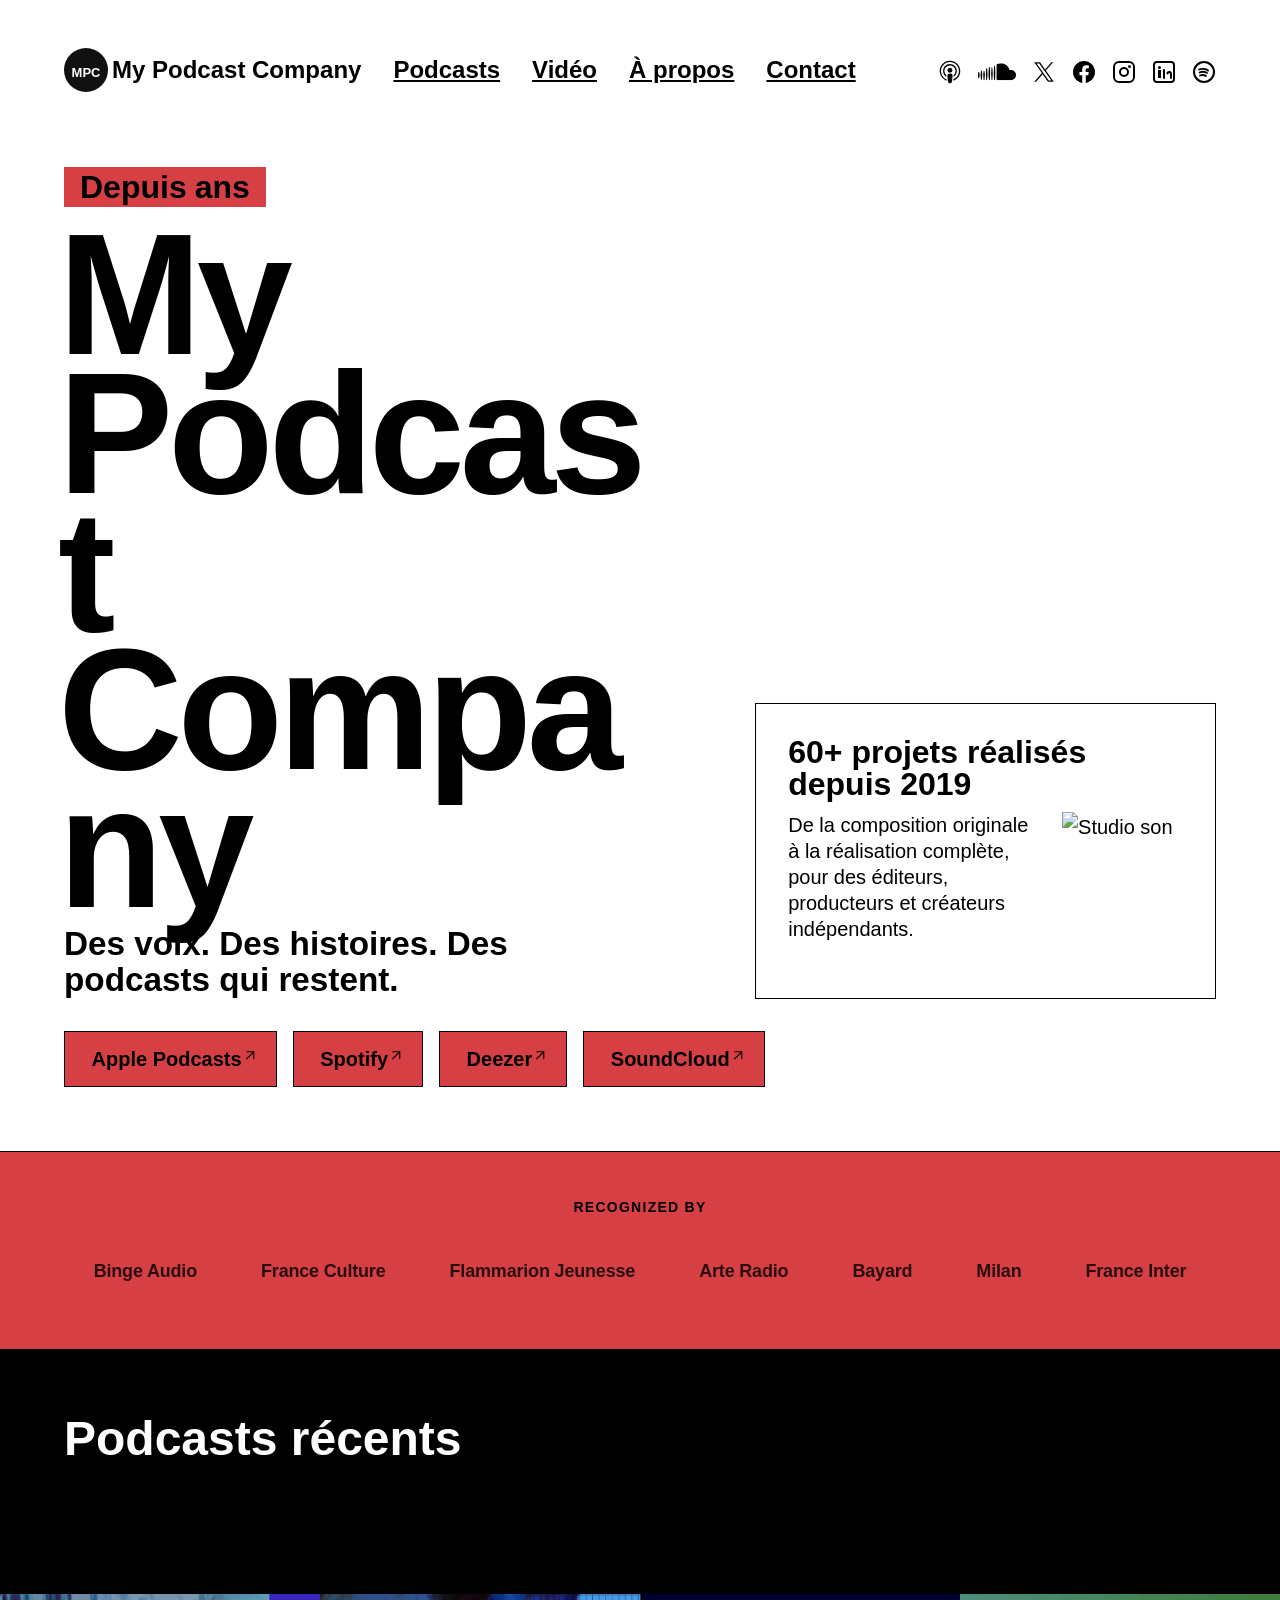
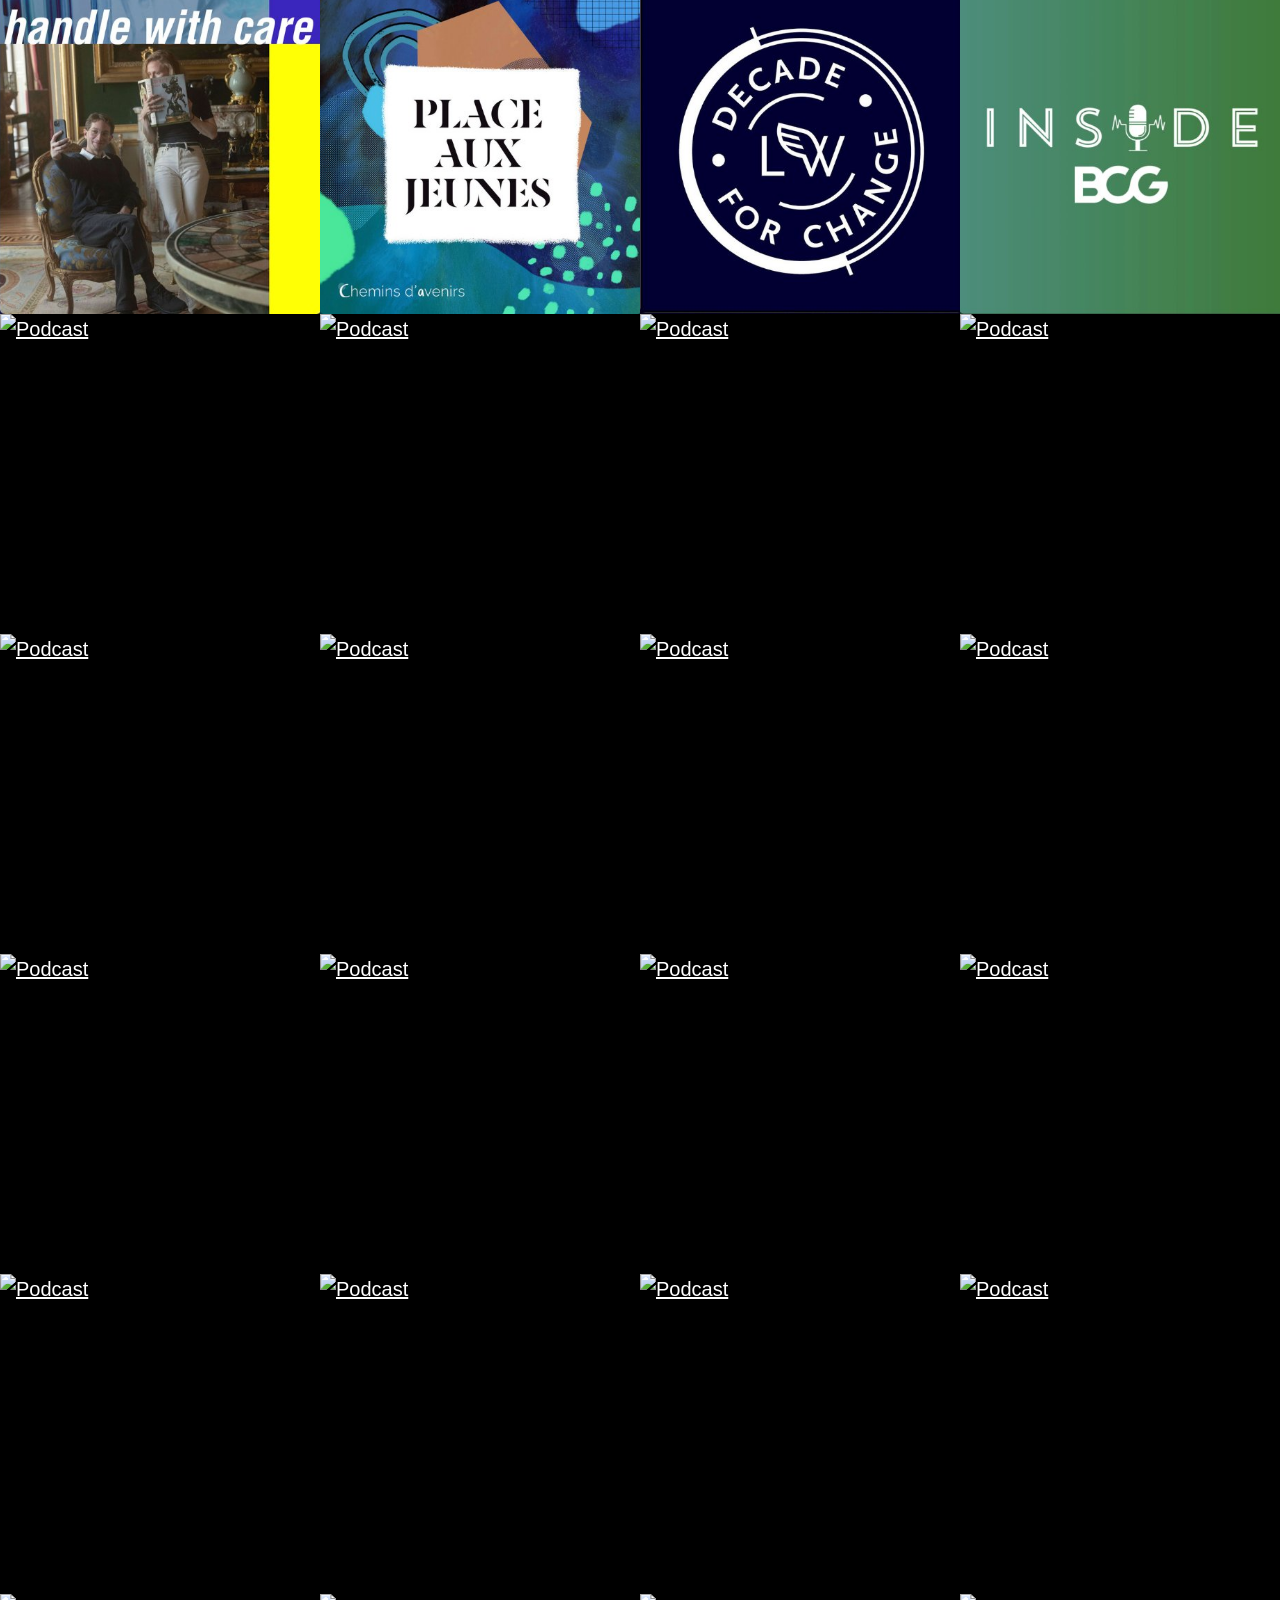
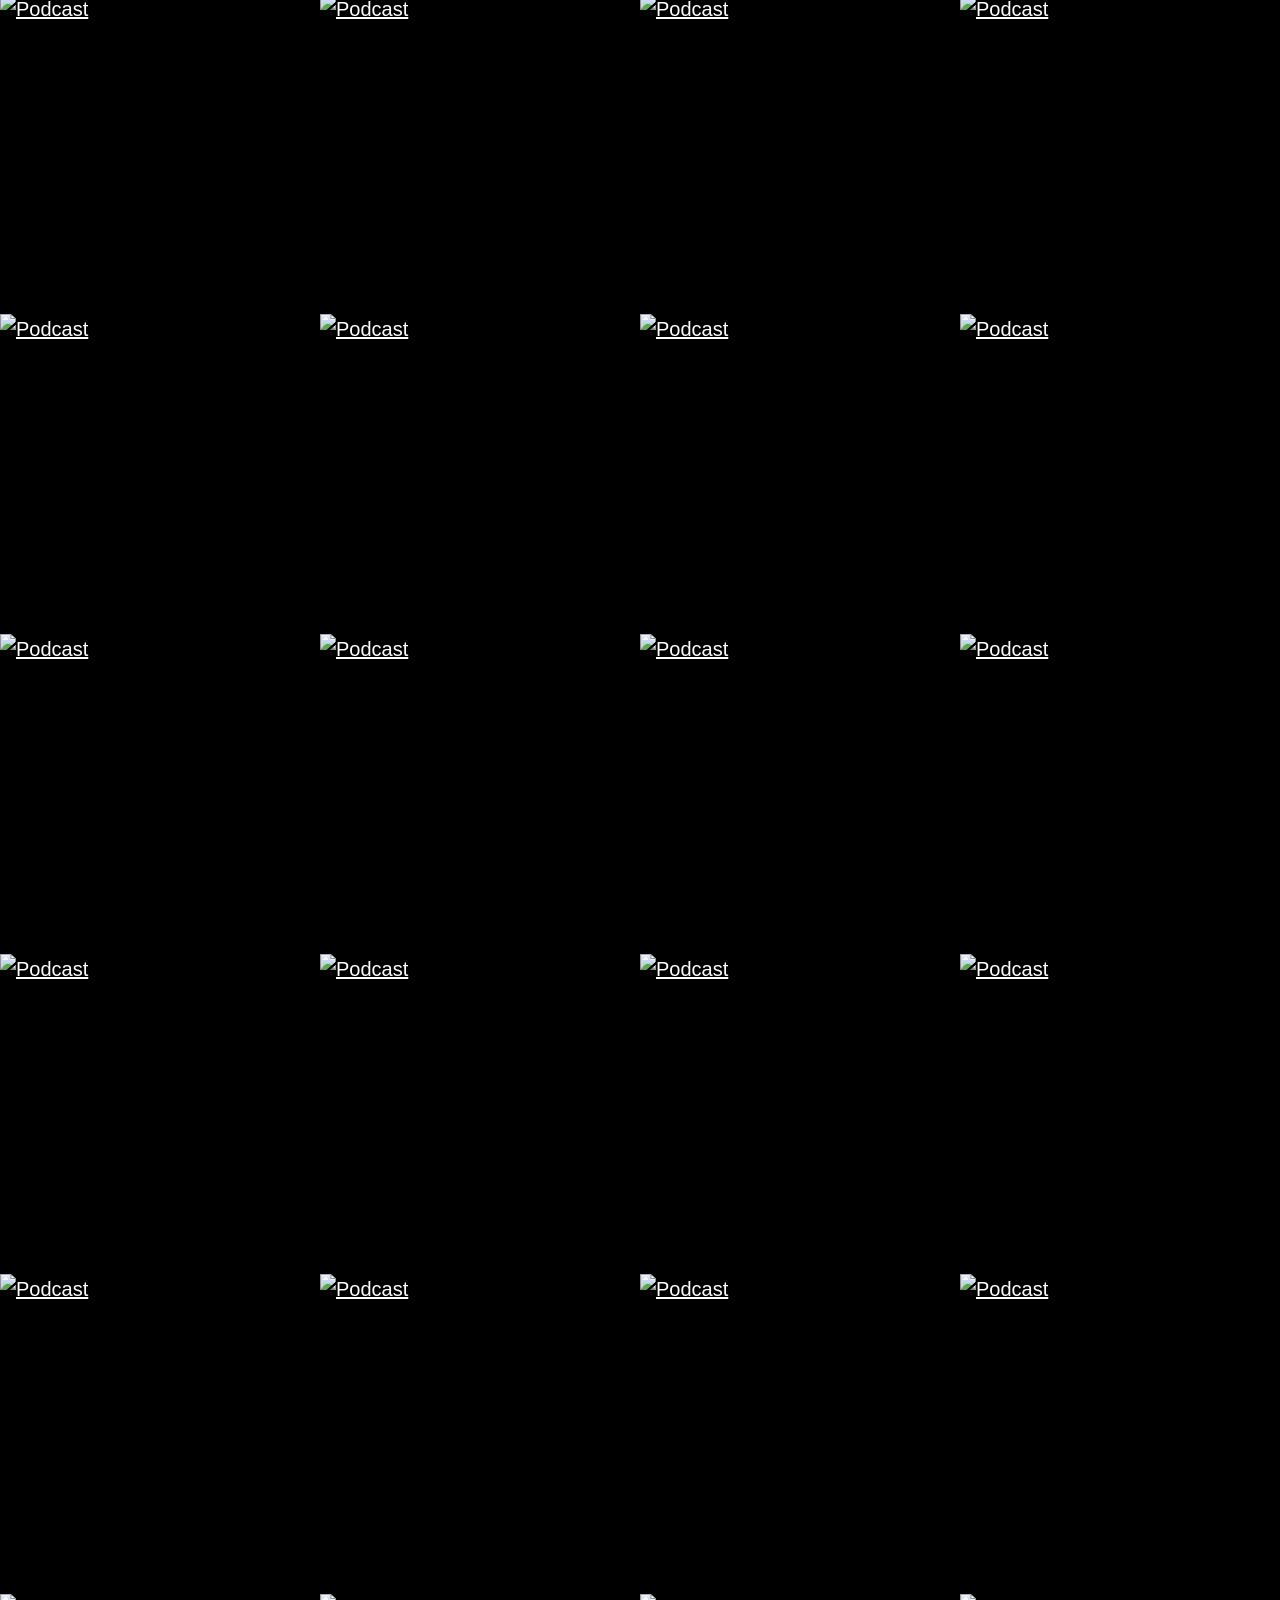
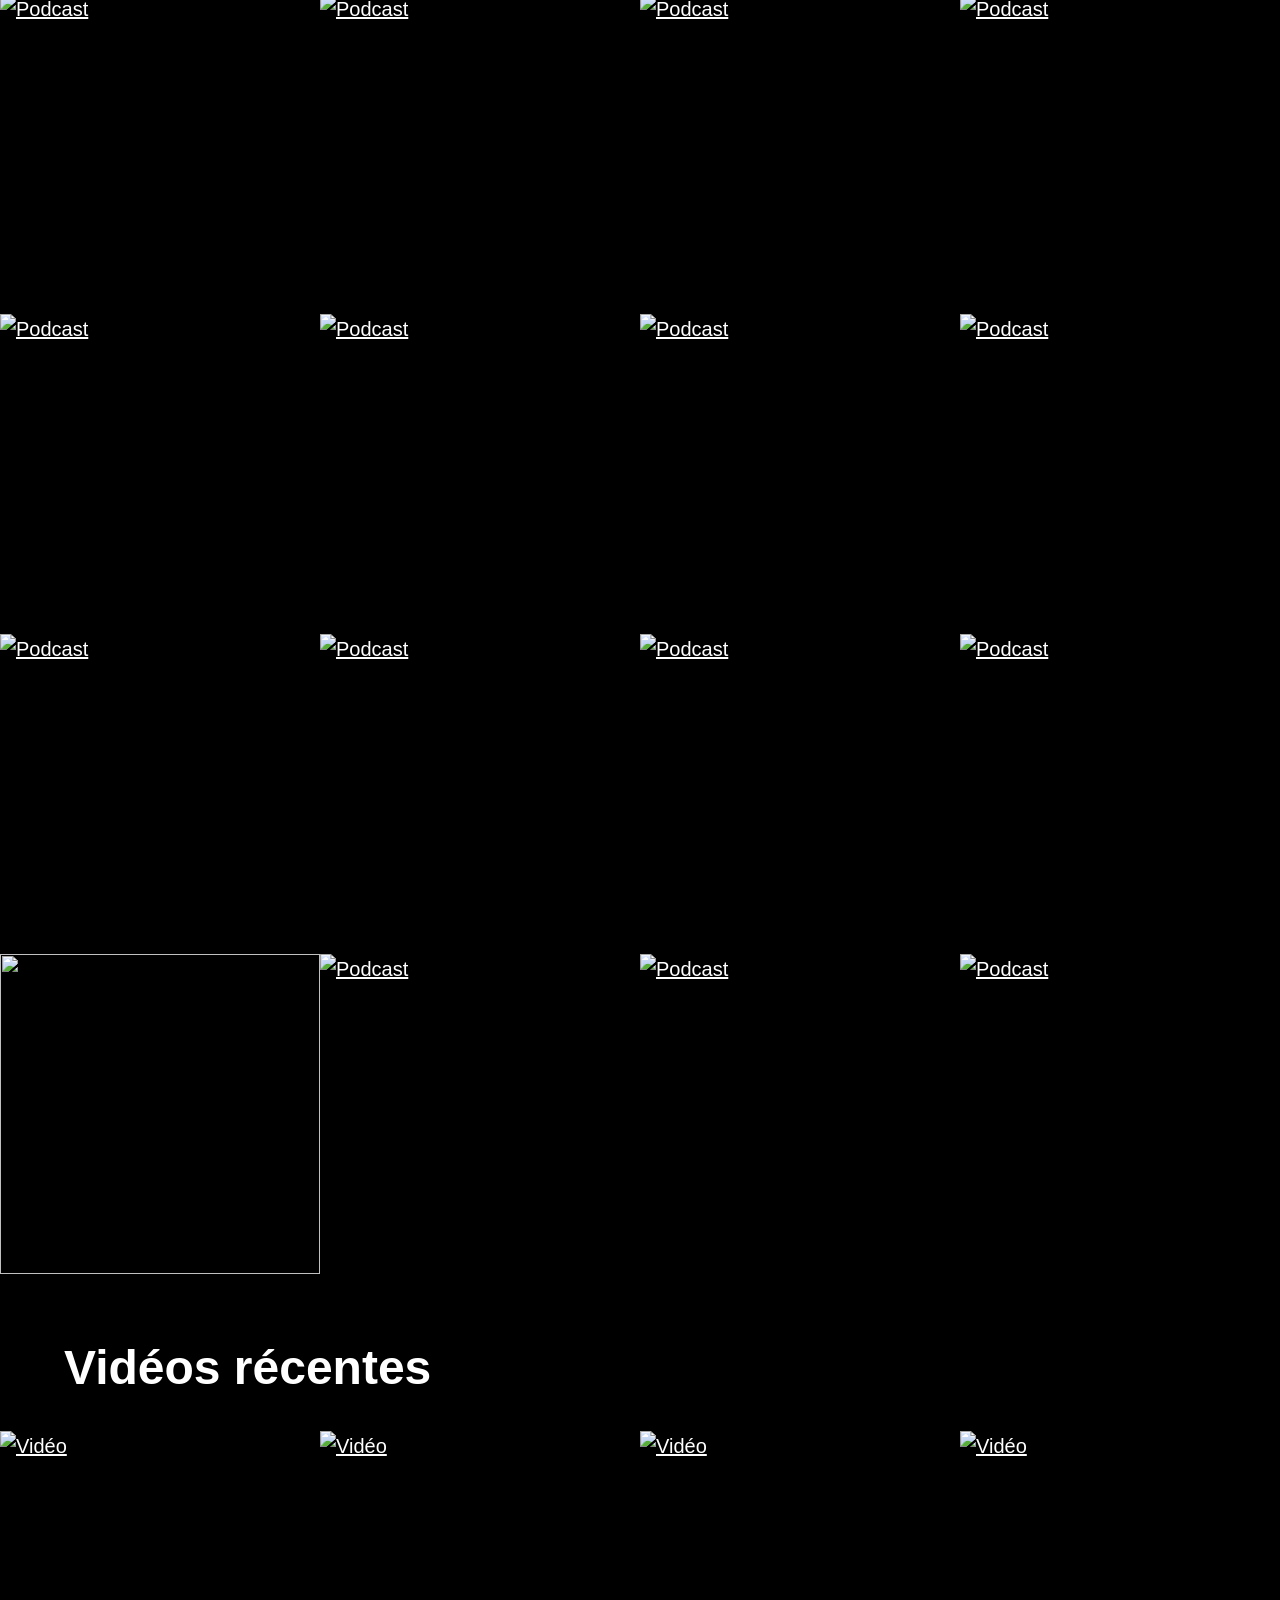
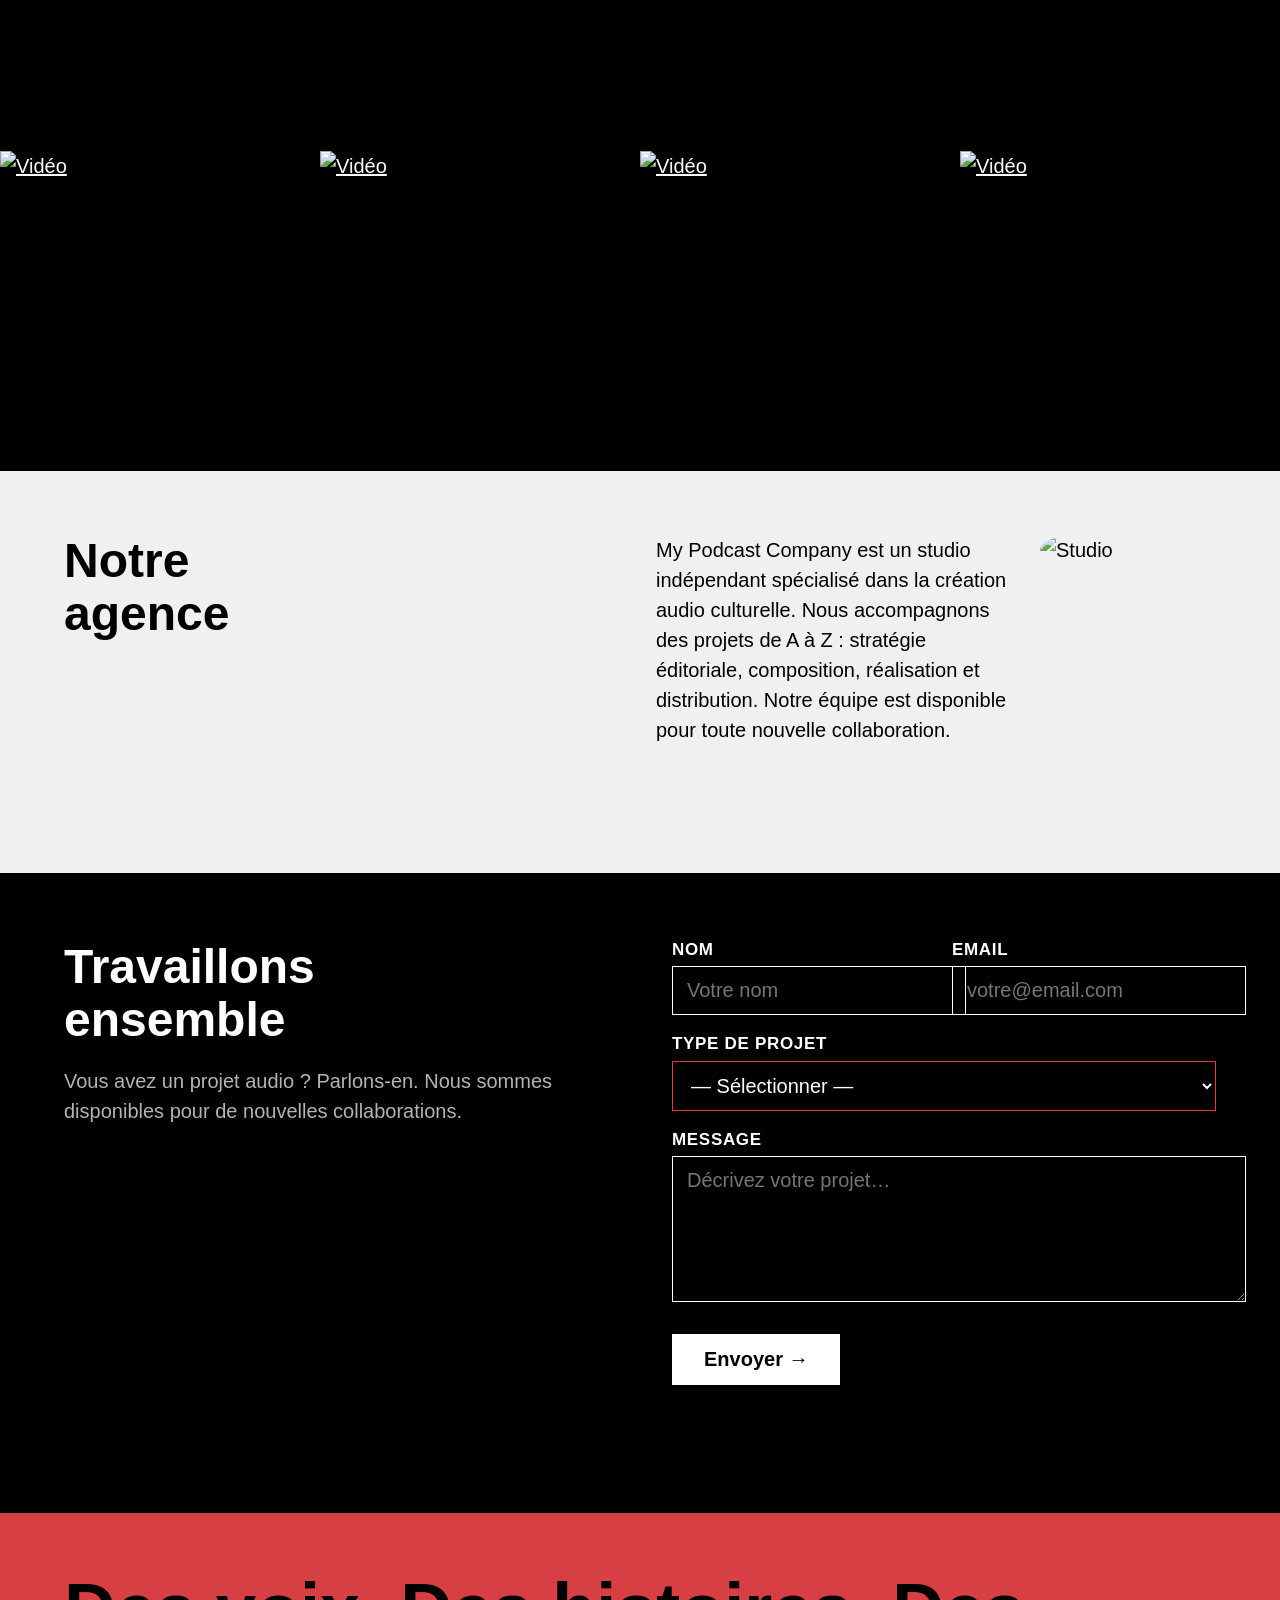
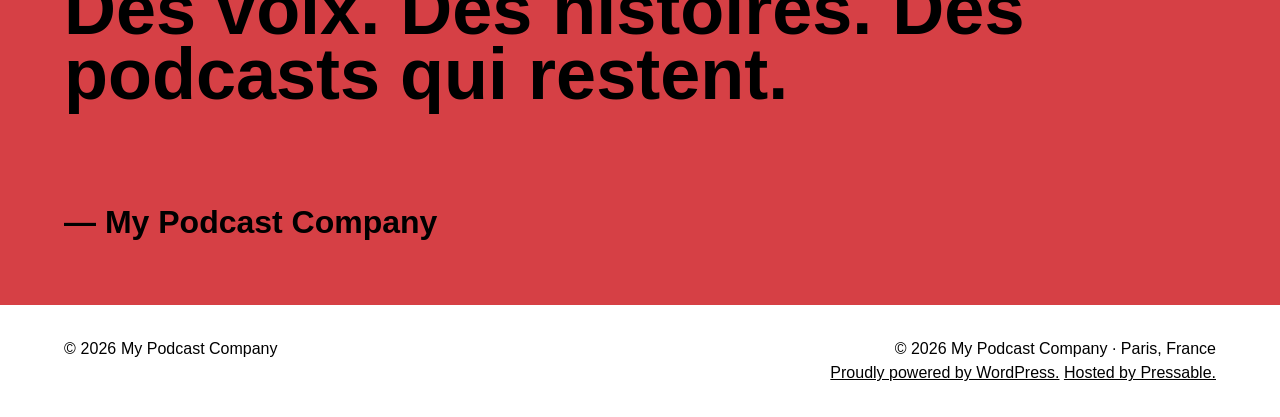
==== MPC.com/index.html @ 2cb86a9d "Add files via upload" ====
<!DOCTYPE html>
<html lang="en-US">

<!-- My Podcast Company -->

<head>
	<meta charset="UTF-8" />
	<meta name="viewport" content="width=device-width, initial-scale=1" />
<meta name='robots' content='max-image-preview:large' />
<title>My Podcast Company</title>
<link rel="icon" href="data:image/svg+xml,<svg xmlns='http://www.w3.org/2000/svg' viewBox='0 0 100 100'><text y='.9em' font-size='90'>🎧</text></svg>">
<link rel='dns-prefetch' href='http://stats.wp.com/' />
<link rel='dns-prefetch' href='http://use.typekit.net/' />
<link rel='preconnect' href='http://i0.wp.com/' />
<link rel='preconnect' href='http://c0.wp.com/' />
<link rel="alternate" type="application/rss+xml" title="My Podcast Company &raquo; Feed" href="feed/index.html" />
<link rel="alternate" type="application/rss+xml" title="My Podcast Company &raquo; Comments Feed" href="comments/feed/index.html" />
<link rel="alternate" title="oEmbed (JSON)" type="application/json+oembed" href="wp-json/oembed/1.0/embed9820.json?url=https%3A%2F%2Fdesignmattersmedia.com%2F" />
<link rel="alternate" title="oEmbed (XML)" type="text/xml+oembed" href="wp-json/oembed/1.0/embedf3b6?url=https%3A%2F%2Fdesignmattersmedia.com%2F&amp;format=xml" />
<style id='wp-img-auto-sizes-contain-inline-css'>
img:is([sizes=auto i],[sizes^="auto," i]){contain-intrinsic-size:3000px 1500px}
/*# sourceURL=wp-img-auto-sizes-contain-inline-css */
</style>
<style id='wp-block-site-logo-inline-css'>
.wp-block-site-logo{box-sizing:border-box;line-height:0}.wp-block-site-logo a{display:inline-block;line-height:0}.wp-block-site-logo.is-default-size img{height:auto;width:120px}.wp-block-site-logo img{height:auto;max-width:100%}.wp-block-site-logo a,.wp-block-site-logo img{border-radius:inherit}.wp-block-site-logo.aligncenter{margin-left:auto;margin-right:auto;text-align:center}:root :where(.wp-block-site-logo.is-style-rounded){border-radius:9999px}
/*# sourceURL=https://designmattersmedia.com/wp-content/plugins/gutenberg/build/styles/block-library/site-logo/style.min.css */
</style>
<style id='wp-block-site-title-inline-css'>
.wp-block-site-title{box-sizing:border-box}.wp-block-site-title :where(a){color:inherit;font-family:inherit;font-size:inherit;font-style:inherit;font-weight:inherit;letter-spacing:inherit;line-height:inherit;text-decoration:inherit}
/*# sourceURL=https://designmattersmedia.com/wp-content/plugins/gutenberg/build/styles/block-library/site-title/style.min.css */
</style>
<style id='wp-block-group-inline-css'>
.wp-block-group{box-sizing:border-box}:where(.wp-block-group.wp-block-group-is-layout-constrained){position:relative}
/*# sourceURL=https://designmattersmedia.com/wp-content/plugins/gutenberg/build/styles/block-library/group/style.min.css */
</style>
<style id='wp-block-navigation-link-inline-css'>
.wp-block-navigation .wp-block-navigation-item__label{overflow-wrap:break-word}.wp-block-navigation .wp-block-navigation-item__description{display:none}.link-ui-tools{outline:1px solid #f0f0f0;padding:8px}.link-ui-block-inserter{padding-top:8px}.link-ui-block-inserter__back{margin-left:8px;text-transform:uppercase}
/*# sourceURL=https://designmattersmedia.com/wp-content/plugins/gutenberg/build/styles/block-library/navigation-link/style.min.css */
</style>
<link rel='stylesheet' id='wp-block-navigation-css' href='wp-content/plugins/gutenberg/build/styles/block-library/navigation/style.mine765.css?ver=22.7.1' media='all' />
<style id='block-visibility-screen-size-styles-inline-css'>
/* Large screens (desktops, 992px and up) */
@media ( min-width: 992px ) {
	.block-visibility-hide-large-screen {
		display: none !important;
	}
}

/* Medium screens (tablets, between 782px and 992px) */
@media ( min-width: 782px ) and ( max-width: 991.98px ) {
	.block-visibility-hide-medium-screen {
		display: none !important;
	}
}

/* Small screens (mobile devices, less than 782px) */
@media ( max-width: 781.98px ) {
	.block-visibility-hide-small-screen {
		display: none !important;
	}
}
/*# sourceURL=block-visibility-screen-size-styles-inline-css */
</style>
<style id='outermost-icon-block-style-inline-css'>
.wp-block-outermost-icon-block{display:flex;line-height:0}.wp-block-outermost-icon-block.has-border-color{border:none}.wp-block-outermost-icon-block .has-icon-color svg,.wp-block-outermost-icon-block.has-icon-color svg{color:currentColor}.wp-block-outermost-icon-block .has-icon-color:not(.has-no-icon-fill-color) svg,.wp-block-outermost-icon-block.has-icon-color:not(.has-no-icon-fill-color) svg{fill:currentColor}.wp-block-outermost-icon-block .icon-container{box-sizing:border-box}.wp-block-outermost-icon-block a,.wp-block-outermost-icon-block svg{height:100%;transition:transform .1s ease-in-out;width:100%}.wp-block-outermost-icon-block a:hover{transform:scale(1.1)}.wp-block-outermost-icon-block svg{transform:rotate(var(--outermost--icon-block--transform-rotate,0deg)) scaleX(var(--outermost--icon-block--transform-scale-x,1)) scaleY(var(--outermost--icon-block--transform-scale-y,1))}.wp-block-outermost-icon-block .rotate-90,.wp-block-outermost-icon-block.rotate-90{--outermost--icon-block--transform-rotate:90deg}.wp-block-outermost-icon-block .rotate-180,.wp-block-outermost-icon-block.rotate-180{--outermost--icon-block--transform-rotate:180deg}.wp-block-outermost-icon-block .rotate-270,.wp-block-outermost-icon-block.rotate-270{--outermost--icon-block--transform-rotate:270deg}.wp-block-outermost-icon-block .flip-horizontal,.wp-block-outermost-icon-block.flip-horizontal{--outermost--icon-block--transform-scale-x:-1}.wp-block-outermost-icon-block .flip-vertical,.wp-block-outermost-icon-block.flip-vertical{--outermost--icon-block--transform-scale-y:-1}.wp-block-outermost-icon-block .flip-vertical.flip-horizontal,.wp-block-outermost-icon-block.flip-vertical.flip-horizontal{--outermost--icon-block--transform-scale-x:-1;--outermost--icon-block--transform-scale-y:-1}

/*# sourceURL=https://designmattersmedia.com/wp-content/plugins/icon-block/build/style.css */
</style>
<style id='wp-block-heading-inline-css'>
h1:where(.wp-block-heading).has-background,h2:where(.wp-block-heading).has-background,h3:where(.wp-block-heading).has-background,h4:where(.wp-block-heading).has-background,h5:where(.wp-block-heading).has-background,h6:where(.wp-block-heading).has-background{padding:1.25em 2.375em}h1.has-text-align-left[style*=writing-mode]:where([style*=vertical-lr]),h1.has-text-align-right[style*=writing-mode]:where([style*=vertical-rl]),h2.has-text-align-left[style*=writing-mode]:where([style*=vertical-lr]),h2.has-text-align-right[style*=writing-mode]:where([style*=vertical-rl]),h3.has-text-align-left[style*=writing-mode]:where([style*=vertical-lr]),h3.has-text-align-right[style*=writing-mode]:where([style*=vertical-rl]),h4.has-text-align-left[style*=writing-mode]:where([style*=vertical-lr]),h4.has-text-align-right[style*=writing-mode]:where([style*=vertical-rl]),h5.has-text-align-left[style*=writing-mode]:where([style*=vertical-lr]),h5.has-text-align-right[style*=writing-mode]:where([style*=vertical-rl]),h6.has-text-align-left[style*=writing-mode]:where([style*=vertical-lr]),h6.has-text-align-right[style*=writing-mode]:where([style*=vertical-rl]){rotate:180deg}
/*# sourceURL=https://designmattersmedia.com/wp-content/plugins/gutenberg/build/styles/block-library/heading/style.min.css */
</style>
<style id='wp-block-image-inline-css'>
.wp-block-image>a,.wp-block-image>figure>a{display:inline-block}.wp-block-image img{box-sizing:border-box;height:auto;max-width:100%;vertical-align:bottom}@media not (prefers-reduced-motion){.wp-block-image img.hide{visibility:hidden}.wp-block-image img.show{animation:show-content-image .4s}}.wp-block-image[style*=border-radius] img,.wp-block-image[style*=border-radius]>a{border-radius:inherit}.wp-block-image.has-custom-border img{box-sizing:border-box}.wp-block-image.aligncenter{text-align:center}.wp-block-image.alignfull>a,.wp-block-image.alignwide>a{width:100%}.wp-block-image.alignfull img,.wp-block-image.alignwide img{height:auto;width:100%}.wp-block-image .aligncenter,.wp-block-image .alignleft,.wp-block-image .alignright,.wp-block-image.aligncenter,.wp-block-image.alignleft,.wp-block-image.alignright{display:table}.wp-block-image .aligncenter>figcaption,.wp-block-image .alignleft>figcaption,.wp-block-image .alignright>figcaption,.wp-block-image.aligncenter>figcaption,.wp-block-image.alignleft>figcaption,.wp-block-image.alignright>figcaption{caption-side:bottom;display:table-caption}.wp-block-image .alignleft{float:left;margin:.5em 1em .5em 0}.wp-block-image .alignright{float:right;margin:.5em 0 .5em 1em}.wp-block-image .aligncenter{margin-left:auto;margin-right:auto}.wp-block-image :where(figcaption){margin-bottom:1em;margin-top:.5em}.wp-block-image.is-style-circle-mask img{border-radius:9999px}@supports ((-webkit-mask-image:none) or (mask-image:none)) or (-webkit-mask-image:none){.wp-block-image.is-style-circle-mask img{border-radius:0;-webkit-mask-image:url('data:image/svg+xml;utf8,<svg viewBox="0 0 100 100" xmlns="http://www.w3.org/2000/svg"><circle cx="50" cy="50" r="50"/></svg>');mask-image:url('data:image/svg+xml;utf8,<svg viewBox="0 0 100 100" xmlns="http://www.w3.org/2000/svg"><circle cx="50" cy="50" r="50"/></svg>');mask-mode:alpha;-webkit-mask-position:center;mask-position:center;-webkit-mask-repeat:no-repeat;mask-repeat:no-repeat;-webkit-mask-size:contain;mask-size:contain}}:root :where(.wp-block-image.is-style-rounded img,.wp-block-image .is-style-rounded img){border-radius:9999px}.wp-block-image figure{margin:0}.wp-lightbox-container{display:flex;flex-direction:column;position:relative}.wp-lightbox-container img{cursor:zoom-in}.wp-lightbox-container img:hover+button{opacity:1}.wp-lightbox-container button{align-items:center;backdrop-filter:blur(16px) saturate(180%);background-color:#5a5a5a40;border:none;border-radius:4px;cursor:zoom-in;display:flex;height:20px;justify-content:center;opacity:0;padding:0;position:absolute;right:16px;text-align:center;top:16px;width:20px;z-index:100}@media not (prefers-reduced-motion){.wp-lightbox-container button{transition:opacity .2s ease}}.wp-lightbox-container button:focus-visible{outline:3px auto #5a5a5a40;outline:3px auto -webkit-focus-ring-color;outline-offset:3px}.wp-lightbox-container button:hover{cursor:pointer;opacity:1}.wp-lightbox-container button:focus{opacity:1}.wp-lightbox-container button:focus,.wp-lightbox-container button:hover,.wp-lightbox-container button:not(:hover):not(:active):not(.has-background){background-color:#5a5a5a40;border:none}.wp-lightbox-overlay{box-sizing:border-box;cursor:zoom-out;height:100vh;left:0;overflow:hidden;position:fixed;top:0;visibility:hidden;width:100%;z-index:100000}.wp-lightbox-overlay .wp-lightbox-close-button{align-items:center;cursor:pointer;display:flex;font-family:inherit;gap:8px;justify-content:center;line-height:1;min-height:40px;min-width:40px;padding:0 4px;position:absolute;right:calc(env(safe-area-inset-right) + 16px);top:calc(env(safe-area-inset-top) + 16px);z-index:5000000}.wp-lightbox-overlay .wp-lightbox-close-button:focus,.wp-lightbox-overlay .wp-lightbox-close-button:hover,.wp-lightbox-overlay .wp-lightbox-close-button:not(:hover):not(:active):not(.has-background){background:none;border:none}.wp-lightbox-overlay .wp-lightbox-close-button:has(.wp-lightbox-close-text:not([hidden])) .wp-lightbox-close-icon svg{height:1em;width:1em}.wp-lightbox-overlay .wp-lightbox-close-icon svg{display:block}.wp-lightbox-overlay .wp-lightbox-navigation-button-next,.wp-lightbox-overlay .wp-lightbox-navigation-button-prev{align-items:center;bottom:16px;cursor:pointer;display:flex;font-family:inherit;gap:4px;justify-content:center;line-height:1;min-height:40px;min-width:40px;padding:0 8px;position:absolute;z-index:2000002}.wp-lightbox-overlay .wp-lightbox-navigation-button-next[hidden],.wp-lightbox-overlay .wp-lightbox-navigation-button-prev[hidden]{display:none}@media (min-width:960px){.wp-lightbox-overlay .wp-lightbox-navigation-button-next,.wp-lightbox-overlay .wp-lightbox-navigation-button-prev{bottom:50%;transform:translateY(-50%)}}.wp-lightbox-overlay .wp-lightbox-navigation-button-next:focus,.wp-lightbox-overlay .wp-lightbox-navigation-button-next:hover,.wp-lightbox-overlay .wp-lightbox-navigation-button-next:not(:hover):not(:active):not(.has-background),.wp-lightbox-overlay .wp-lightbox-navigation-button-prev:focus,.wp-lightbox-overlay .wp-lightbox-navigation-button-prev:hover,.wp-lightbox-overlay .wp-lightbox-navigation-button-prev:not(:hover):not(:active):not(.has-background){background:none;border:none;padding:0 8px}.wp-lightbox-overlay .wp-lightbox-navigation-button-next:has(.wp-lightbox-navigation-text:not([hidden])) .wp-lightbox-navigation-icon svg,.wp-lightbox-overlay .wp-lightbox-navigation-button-prev:has(.wp-lightbox-navigation-text:not([hidden])) .wp-lightbox-navigation-icon svg{display:block;height:1.5em;width:1.5em}.wp-lightbox-overlay .wp-lightbox-navigation-button-prev{left:calc(env(safe-area-inset-left) + 16px)}.wp-lightbox-overlay .wp-lightbox-navigation-button-next{right:calc(env(safe-area-inset-right) + 16px)}.wp-lightbox-overlay .wp-lightbox-navigation-icon svg{vertical-align:middle}.wp-lightbox-overlay .lightbox-image-container{height:var(--wp--lightbox-container-height);left:50%;overflow:hidden;position:absolute;top:50%;transform:translate(-50%,-50%);transform-origin:top left;width:var(--wp--lightbox-container-width);z-index:2000001}.wp-lightbox-overlay .wp-block-image{align-items:center;box-sizing:border-box;display:flex;height:100%;justify-content:center;margin:0;position:relative;transform-origin:0 0;width:100%;z-index:3000000}.wp-lightbox-overlay .wp-block-image img{height:var(--wp--lightbox-image-height);min-height:var(--wp--lightbox-image-height);min-width:var(--wp--lightbox-image-width);width:var(--wp--lightbox-image-width)}.wp-lightbox-overlay .wp-block-image figcaption{display:none}.wp-lightbox-overlay button{background:none;border:none}.wp-lightbox-overlay .scrim{background-color:#fff;height:100%;opacity:.9;position:absolute;width:100%;z-index:2000000}.wp-lightbox-overlay.active{visibility:visible}@media not (prefers-reduced-motion){.wp-lightbox-overlay.active{animation:turn-on-visibility .25s both}.wp-lightbox-overlay.active img{animation:turn-on-visibility .35s both}.wp-lightbox-overlay.show-closing-animation:not(.active){animation:turn-off-visibility .35s both}.wp-lightbox-overlay.show-closing-animation:not(.active) img{animation:turn-off-visibility .25s both}.wp-lightbox-overlay.zoom.active{animation:none;opacity:1;visibility:visible}.wp-lightbox-overlay.zoom.active .lightbox-image-container{animation:lightbox-zoom-in .4s}.wp-lightbox-overlay.zoom.active .lightbox-image-container img{animation:none}.wp-lightbox-overlay.zoom.active .scrim{animation:turn-on-visibility .4s forwards}.wp-lightbox-overlay.zoom.show-closing-animation:not(.active){animation:none}.wp-lightbox-overlay.zoom.show-closing-animation:not(.active) .lightbox-image-container{animation:lightbox-zoom-out .4s}.wp-lightbox-overlay.zoom.show-closing-animation:not(.active) .lightbox-image-container img{animation:none}.wp-lightbox-overlay.zoom.show-closing-animation:not(.active) .scrim{animation:turn-off-visibility .4s forwards}}@keyframes show-content-image{0%{visibility:hidden}99%{visibility:hidden}to{visibility:visible}}@keyframes turn-on-visibility{0%{opacity:0}to{opacity:1}}@keyframes turn-off-visibility{0%{opacity:1;visibility:visible}99%{opacity:0;visibility:visible}to{opacity:0;visibility:hidden}}@keyframes lightbox-zoom-in{0%{transform:translate(calc((-100vw + var(--wp--lightbox-scrollbar-width))/2 + var(--wp--lightbox-initial-left-position)),calc(-50vh + var(--wp--lightbox-initial-top-position))) scale(var(--wp--lightbox-scale))}to{transform:translate(-50%,-50%) scale(1)}}@keyframes lightbox-zoom-out{0%{transform:translate(-50%,-50%) scale(1);visibility:visible}99%{visibility:visible}to{transform:translate(calc((-100vw + var(--wp--lightbox-scrollbar-width))/2 + var(--wp--lightbox-initial-left-position)),calc(-50vh + var(--wp--lightbox-initial-top-position))) scale(var(--wp--lightbox-scale));visibility:hidden}}
/*# sourceURL=https://designmattersmedia.com/wp-content/plugins/gutenberg/build/styles/block-library/image/style.min.css */
</style>
<style id='wp-block-paragraph-inline-css'>
.is-small-text{font-size:.875em}.is-regular-text{font-size:1em}.is-large-text{font-size:2.25em}.is-larger-text{font-size:3em}.has-drop-cap:not(:focus):first-letter{float:left;font-size:8.4em;font-style:normal;font-weight:100;line-height:.68;margin:.05em .1em 0 0;text-transform:uppercase}body.rtl .has-drop-cap:not(:focus):first-letter{float:none;margin-left:.1em}p.has-drop-cap.has-background{overflow:hidden}:root :where(p.has-background){padding:1.25em 2.375em}:where(p.has-text-color:not(.has-link-color)) a{color:inherit}p.has-text-align-left[style*="writing-mode:vertical-lr"],p.has-text-align-right[style*="writing-mode:vertical-rl"]{rotate:180deg}
/*# sourceURL=https://designmattersmedia.com/wp-content/plugins/gutenberg/build/styles/block-library/paragraph/style.min.css */
</style>
<style id='wp-block-button-inline-css'>
.wp-block-button__link{align-content:center;box-sizing:border-box;cursor:pointer;display:inline-block;height:100%;text-align:center;word-break:break-word}.wp-block-button__link.aligncenter{text-align:center}.wp-block-button__link.alignright{text-align:right}:where(.wp-block-button__link){border-radius:9999px;box-shadow:none;padding:calc(.667em + 2px) calc(1.333em + 2px);text-decoration:none}.wp-block-button[style*=text-decoration] .wp-block-button__link{text-decoration:inherit}.wp-block-buttons>.wp-block-button.has-custom-width{max-width:none}.wp-block-buttons>.wp-block-button.has-custom-width .wp-block-button__link{width:100%}.wp-block-buttons>.wp-block-button.has-custom-font-size .wp-block-button__link{font-size:inherit}.wp-block-buttons>.wp-block-button[class*=wp-block-button__width]{width:calc(var(--wp--block-button--width)*1% - var(--wp--style--block-gap, .5em)*(1 - var(--wp--block-button--width)/100))}.wp-block-buttons>.wp-block-button.wp-block-button__width-25{width:calc(25% - var(--wp--style--block-gap, .5em)*.75)}.wp-block-buttons>.wp-block-button.wp-block-button__width-50{width:calc(50% - var(--wp--style--block-gap, .5em)*.5)}.wp-block-buttons>.wp-block-button.wp-block-button__width-75{width:calc(75% - var(--wp--style--block-gap, .5em)*.25)}.wp-block-buttons>.wp-block-button.wp-block-button__width-100{flex-basis:100%;width:100%}.wp-block-buttons.is-vertical>.wp-block-button[class*=wp-block-button__width]{width:calc(var(--wp--block-button--width)*1%)}.wp-block-buttons.is-vertical>.wp-block-button.wp-block-button__width-25{width:25%}.wp-block-buttons.is-vertical>.wp-block-button.wp-block-button__width-50{width:50%}.wp-block-buttons.is-vertical>.wp-block-button.wp-block-button__width-75{width:75%}.wp-block-button.is-style-squared,.wp-block-button__link.wp-block-button.is-style-squared{border-radius:0}.wp-block-button.no-border-radius,.wp-block-button__link.no-border-radius{border-radius:0!important}:root :where(.wp-block-button .wp-block-button__link.is-style-outline),:root :where(.wp-block-button.is-style-outline>.wp-block-button__link){border:2px solid;padding:.667em 1.333em}:root :where(.wp-block-button .wp-block-button__link.is-style-outline:not(.has-text-color)),:root :where(.wp-block-button.is-style-outline>.wp-block-button__link:not(.has-text-color)){color:currentColor}:root :where(.wp-block-button .wp-block-button__link.is-style-outline:not(.has-background)),:root :where(.wp-block-button.is-style-outline>.wp-block-button__link:not(.has-background)){background-color:initial;background-image:none}
/*# sourceURL=https://designmattersmedia.com/wp-content/plugins/gutenberg/build/styles/block-library/button/style.min.css */
</style>
<style id='wp-block-buttons-inline-css'>
.wp-block-buttons{box-sizing:border-box}.wp-block-buttons.is-vertical{flex-direction:column}.wp-block-buttons.is-vertical>.wp-block-button:last-child{margin-bottom:0}.wp-block-buttons>.wp-block-button{display:inline-block;margin:0}.wp-block-buttons.is-content-justification-left{justify-content:flex-start}.wp-block-buttons.is-content-justification-left.is-vertical{align-items:flex-start}.wp-block-buttons.is-content-justification-center{justify-content:center}.wp-block-buttons.is-content-justification-center.is-vertical{align-items:center}.wp-block-buttons.is-content-justification-right{justify-content:flex-end}.wp-block-buttons.is-content-justification-right.is-vertical{align-items:flex-end}.wp-block-buttons.is-content-justification-space-between{justify-content:space-between}.wp-block-buttons.aligncenter{text-align:center}.wp-block-buttons:not(.is-content-justification-space-between,.is-content-justification-right,.is-content-justification-left,.is-content-justification-center) .wp-block-button.aligncenter{margin-left:auto;margin-right:auto;width:100%}.wp-block-buttons[style*=text-decoration] .wp-block-button,.wp-block-buttons[style*=text-decoration] .wp-block-button__link{text-decoration:inherit}.wp-block-buttons.has-custom-font-size .wp-block-button__link{font-size:inherit}.wp-block-buttons .wp-block-button__link{width:100%}.wp-block-button.aligncenter{text-align:center}
/*# sourceURL=https://designmattersmedia.com/wp-content/plugins/gutenberg/build/styles/block-library/buttons/style.min.css */
</style>
<style id='wp-block-columns-inline-css'>
.wp-block-columns{box-sizing:border-box;display:flex;flex-wrap:wrap!important}@media (min-width:782px){.wp-block-columns{flex-wrap:nowrap!important}}.wp-block-columns{align-items:normal!important}.wp-block-columns.are-vertically-aligned-top{align-items:flex-start}.wp-block-columns.are-vertically-aligned-center{align-items:center}.wp-block-columns.are-vertically-aligned-bottom{align-items:flex-end}@media (max-width:781px){.wp-block-columns:not(.is-not-stacked-on-mobile)>.wp-block-column{flex-basis:100%!important}}@media (min-width:782px){.wp-block-columns:not(.is-not-stacked-on-mobile)>.wp-block-column{flex-basis:0;flex-grow:1}.wp-block-columns:not(.is-not-stacked-on-mobile)>.wp-block-column[style*=flex-basis]{flex-grow:0}}.wp-block-columns.is-not-stacked-on-mobile{flex-wrap:nowrap!important}.wp-block-columns.is-not-stacked-on-mobile>.wp-block-column{flex-basis:0;flex-grow:1}.wp-block-columns.is-not-stacked-on-mobile>.wp-block-column[style*=flex-basis]{flex-grow:0}:where(.wp-block-columns){margin-bottom:1.75em}:where(.wp-block-columns.has-background){padding:1.25em 2.375em}.wp-block-column{flex-grow:1;min-width:0;overflow-wrap:break-word;word-break:break-word}.wp-block-column.is-vertically-aligned-top{align-self:flex-start}.wp-block-column.is-vertically-aligned-center{align-self:center}.wp-block-column.is-vertically-aligned-bottom{align-self:flex-end}.wp-block-column.is-vertically-aligned-stretch{align-self:stretch}.wp-block-column.is-vertically-aligned-bottom,.wp-block-column.is-vertically-aligned-center,.wp-block-column.is-vertically-aligned-top{width:100%}
/*# sourceURL=https://designmattersmedia.com/wp-content/plugins/gutenberg/build/styles/block-library/columns/style.min.css */
</style>
<style id='wp-block-gallery-inline-css'>
.blocks-gallery-grid:not(.has-nested-images),.wp-block-gallery:not(.has-nested-images){display:flex;flex-wrap:wrap;list-style-type:none;margin:0;padding:0}.blocks-gallery-grid:not(.has-nested-images) .blocks-gallery-image,.blocks-gallery-grid:not(.has-nested-images) .blocks-gallery-item,.wp-block-gallery:not(.has-nested-images) .blocks-gallery-image,.wp-block-gallery:not(.has-nested-images) .blocks-gallery-item{display:flex;flex-direction:column;flex-grow:1;justify-content:center;margin:0 1em 1em 0;position:relative;width:calc(50% - 1em)}.blocks-gallery-grid:not(.has-nested-images) .blocks-gallery-image:nth-of-type(2n),.blocks-gallery-grid:not(.has-nested-images) .blocks-gallery-item:nth-of-type(2n),.wp-block-gallery:not(.has-nested-images) .blocks-gallery-image:nth-of-type(2n),.wp-block-gallery:not(.has-nested-images) .blocks-gallery-item:nth-of-type(2n){margin-right:0}.blocks-gallery-grid:not(.has-nested-images) .blocks-gallery-image figure,.blocks-gallery-grid:not(.has-nested-images) .blocks-gallery-item figure,.wp-block-gallery:not(.has-nested-images) .blocks-gallery-image figure,.wp-block-gallery:not(.has-nested-images) .blocks-gallery-item figure{align-items:flex-end;display:flex;height:100%;justify-content:flex-start;margin:0}.blocks-gallery-grid:not(.has-nested-images) .blocks-gallery-image img,.blocks-gallery-grid:not(.has-nested-images) .blocks-gallery-item img,.wp-block-gallery:not(.has-nested-images) .blocks-gallery-image img,.wp-block-gallery:not(.has-nested-images) .blocks-gallery-item img{display:block;height:auto;max-width:100%;width:auto}.blocks-gallery-grid:not(.has-nested-images) .blocks-gallery-image figcaption,.blocks-gallery-grid:not(.has-nested-images) .blocks-gallery-item figcaption,.wp-block-gallery:not(.has-nested-images) .blocks-gallery-image figcaption,.wp-block-gallery:not(.has-nested-images) .blocks-gallery-item figcaption{background:linear-gradient(0deg,#000000b3,#0000004d 70%,#0000);bottom:0;box-sizing:border-box;color:#fff;font-size:.8em;margin:0;max-height:100%;overflow:auto;padding:3em .77em .7em;position:absolute;text-align:center;width:100%;z-index:2}.blocks-gallery-grid:not(.has-nested-images) .blocks-gallery-image figcaption img,.blocks-gallery-grid:not(.has-nested-images) .blocks-gallery-item figcaption img,.wp-block-gallery:not(.has-nested-images) .blocks-gallery-image figcaption img,.wp-block-gallery:not(.has-nested-images) .blocks-gallery-item figcaption img{display:inline}.blocks-gallery-grid:not(.has-nested-images) figcaption,.wp-block-gallery:not(.has-nested-images) figcaption{flex-grow:1}.blocks-gallery-grid:not(.has-nested-images).is-cropped .blocks-gallery-image a,.blocks-gallery-grid:not(.has-nested-images).is-cropped .blocks-gallery-image img,.blocks-gallery-grid:not(.has-nested-images).is-cropped .blocks-gallery-item a,.blocks-gallery-grid:not(.has-nested-images).is-cropped .blocks-gallery-item img,.wp-block-gallery:not(.has-nested-images).is-cropped .blocks-gallery-image a,.wp-block-gallery:not(.has-nested-images).is-cropped .blocks-gallery-image img,.wp-block-gallery:not(.has-nested-images).is-cropped .blocks-gallery-item a,.wp-block-gallery:not(.has-nested-images).is-cropped .blocks-gallery-item img{flex:1;height:100%;object-fit:cover;width:100%}.blocks-gallery-grid:not(.has-nested-images).columns-1 .blocks-gallery-image,.blocks-gallery-grid:not(.has-nested-images).columns-1 .blocks-gallery-item,.wp-block-gallery:not(.has-nested-images).columns-1 .blocks-gallery-image,.wp-block-gallery:not(.has-nested-images).columns-1 .blocks-gallery-item{margin-right:0;width:100%}@media (min-width:600px){.blocks-gallery-grid:not(.has-nested-images).columns-3 .blocks-gallery-image,.blocks-gallery-grid:not(.has-nested-images).columns-3 .blocks-gallery-item,.wp-block-gallery:not(.has-nested-images).columns-3 .blocks-gallery-image,.wp-block-gallery:not(.has-nested-images).columns-3 .blocks-gallery-item{margin-right:1em;width:calc(33.33333% - .66667em)}.blocks-gallery-grid:not(.has-nested-images).columns-4 .blocks-gallery-image,.blocks-gallery-grid:not(.has-nested-images).columns-4 .blocks-gallery-item,.wp-block-gallery:not(.has-nested-images).columns-4 .blocks-gallery-image,.wp-block-gallery:not(.has-nested-images).columns-4 .blocks-gallery-item{margin-right:1em;width:calc(25% - .75em)}.blocks-gallery-grid:not(.has-nested-images).columns-5 .blocks-gallery-image,.blocks-gallery-grid:not(.has-nested-images).columns-5 .blocks-gallery-item,.wp-block-gallery:not(.has-nested-images).columns-5 .blocks-gallery-image,.wp-block-gallery:not(.has-nested-images).columns-5 .blocks-gallery-item{margin-right:1em;width:calc(20% - .8em)}.blocks-gallery-grid:not(.has-nested-images).columns-6 .blocks-gallery-image,.blocks-gallery-grid:not(.has-nested-images).columns-6 .blocks-gallery-item,.wp-block-gallery:not(.has-nested-images).columns-6 .blocks-gallery-image,.wp-block-gallery:not(.has-nested-images).columns-6 .blocks-gallery-item{margin-right:1em;width:calc(16.66667% - .83333em)}.blocks-gallery-grid:not(.has-nested-images).columns-7 .blocks-gallery-image,.blocks-gallery-grid:not(.has-nested-images).columns-7 .blocks-gallery-item,.wp-block-gallery:not(.has-nested-images).columns-7 .blocks-gallery-image,.wp-block-gallery:not(.has-nested-images).columns-7 .blocks-gallery-item{margin-right:1em;width:calc(14.28571% - .85714em)}.blocks-gallery-grid:not(.has-nested-images).columns-8 .blocks-gallery-image,.blocks-gallery-grid:not(.has-nested-images).columns-8 .blocks-gallery-item,.wp-block-gallery:not(.has-nested-images).columns-8 .blocks-gallery-image,.wp-block-gallery:not(.has-nested-images).columns-8 .blocks-gallery-item{margin-right:1em;width:calc(12.5% - .875em)}.blocks-gallery-grid:not(.has-nested-images).columns-1 .blocks-gallery-image:nth-of-type(1n),.blocks-gallery-grid:not(.has-nested-images).columns-1 .blocks-gallery-item:nth-of-type(1n),.blocks-gallery-grid:not(.has-nested-images).columns-2 .blocks-gallery-image:nth-of-type(2n),.blocks-gallery-grid:not(.has-nested-images).columns-2 .blocks-gallery-item:nth-of-type(2n),.blocks-gallery-grid:not(.has-nested-images).columns-3 .blocks-gallery-image:nth-of-type(3n),.blocks-gallery-grid:not(.has-nested-images).columns-3 .blocks-gallery-item:nth-of-type(3n),.blocks-gallery-grid:not(.has-nested-images).columns-4 .blocks-gallery-image:nth-of-type(4n),.blocks-gallery-grid:not(.has-nested-images).columns-4 .blocks-gallery-item:nth-of-type(4n),.blocks-gallery-grid:not(.has-nested-images).columns-5 .blocks-gallery-image:nth-of-type(5n),.blocks-gallery-grid:not(.has-nested-images).columns-5 .blocks-gallery-item:nth-of-type(5n),.blocks-gallery-grid:not(.has-nested-images).columns-6 .blocks-gallery-image:nth-of-type(6n),.blocks-gallery-grid:not(.has-nested-images).columns-6 .blocks-gallery-item:nth-of-type(6n),.blocks-gallery-grid:not(.has-nested-images).columns-7 .blocks-gallery-image:nth-of-type(7n),.blocks-gallery-grid:not(.has-nested-images).columns-7 .blocks-gallery-item:nth-of-type(7n),.blocks-gallery-grid:not(.has-nested-images).columns-8 .blocks-gallery-image:nth-of-type(8n),.blocks-gallery-grid:not(.has-nested-images).columns-8 .blocks-gallery-item:nth-of-type(8n),.wp-block-gallery:not(.has-nested-images).columns-1 .blocks-gallery-image:nth-of-type(1n),.wp-block-gallery:not(.has-nested-images).columns-1 .blocks-gallery-item:nth-of-type(1n),.wp-block-gallery:not(.has-nested-images).columns-2 .blocks-gallery-image:nth-of-type(2n),.wp-block-gallery:not(.has-nested-images).columns-2 .blocks-gallery-item:nth-of-type(2n),.wp-block-gallery:not(.has-nested-images).columns-3 .blocks-gallery-image:nth-of-type(3n),.wp-block-gallery:not(.has-nested-images).columns-3 .blocks-gallery-item:nth-of-type(3n),.wp-block-gallery:not(.has-nested-images).columns-4 .blocks-gallery-image:nth-of-type(4n),.wp-block-gallery:not(.has-nested-images).columns-4 .blocks-gallery-item:nth-of-type(4n),.wp-block-gallery:not(.has-nested-images).columns-5 .blocks-gallery-image:nth-of-type(5n),.wp-block-gallery:not(.has-nested-images).columns-5 .blocks-gallery-item:nth-of-type(5n),.wp-block-gallery:not(.has-nested-images).columns-6 .blocks-gallery-image:nth-of-type(6n),.wp-block-gallery:not(.has-nested-images).columns-6 .blocks-gallery-item:nth-of-type(6n),.wp-block-gallery:not(.has-nested-images).columns-7 .blocks-gallery-image:nth-of-type(7n),.wp-block-gallery:not(.has-nested-images).columns-7 .blocks-gallery-item:nth-of-type(7n),.wp-block-gallery:not(.has-nested-images).columns-8 .blocks-gallery-image:nth-of-type(8n),.wp-block-gallery:not(.has-nested-images).columns-8 .blocks-gallery-item:nth-of-type(8n){margin-right:0}}.blocks-gallery-grid:not(.has-nested-images) .blocks-gallery-image:last-child,.blocks-gallery-grid:not(.has-nested-images) .blocks-gallery-item:last-child,.wp-block-gallery:not(.has-nested-images) .blocks-gallery-image:last-child,.wp-block-gallery:not(.has-nested-images) .blocks-gallery-item:last-child{margin-right:0}.blocks-gallery-grid:not(.has-nested-images).alignleft,.blocks-gallery-grid:not(.has-nested-images).alignright,.wp-block-gallery:not(.has-nested-images).alignleft,.wp-block-gallery:not(.has-nested-images).alignright{max-width:420px;width:100%}.blocks-gallery-grid:not(.has-nested-images).aligncenter .blocks-gallery-item figure,.wp-block-gallery:not(.has-nested-images).aligncenter .blocks-gallery-item figure{justify-content:center}.wp-block-gallery:not(.is-cropped) .blocks-gallery-item{align-self:flex-start}figure.wp-block-gallery.has-nested-images{align-items:normal}.wp-block-gallery.has-nested-images figure.wp-block-image:not(#individual-image){margin:0;width:calc(50% - var(--wp--style--unstable-gallery-gap, 16px)/2)}.wp-block-gallery.has-nested-images figure.wp-block-image{box-sizing:border-box;display:flex;flex-direction:column;flex-grow:1;justify-content:center;max-width:100%;position:relative}.wp-block-gallery.has-nested-images figure.wp-block-image>a,.wp-block-gallery.has-nested-images figure.wp-block-image>div{flex-direction:column;flex-grow:1;margin:0}.wp-block-gallery.has-nested-images figure.wp-block-image img{display:block;height:auto;max-width:100%!important;width:auto}.wp-block-gallery.has-nested-images figure.wp-block-image figcaption,.wp-block-gallery.has-nested-images figure.wp-block-image:has(figcaption):before{bottom:0;left:0;max-height:100%;position:absolute;right:0}.wp-block-gallery.has-nested-images figure.wp-block-image:has(figcaption):before{backdrop-filter:blur(3px);content:"";height:100%;-webkit-mask-image:linear-gradient(0deg,#000 20%,#0000);mask-image:linear-gradient(0deg,#000 20%,#0000);max-height:3em;pointer-events:none}.wp-block-gallery.has-nested-images figure.wp-block-image figcaption{box-sizing:border-box;color:#fff;font-size:13px;margin:0;overflow:auto;padding:1em;text-align:center;text-shadow:0 0 1.5px #000}.wp-block-gallery.has-nested-images figure.wp-block-image figcaption::-webkit-scrollbar{height:12px;width:12px}.wp-block-gallery.has-nested-images figure.wp-block-image figcaption::-webkit-scrollbar-track{background-color:initial}.wp-block-gallery.has-nested-images figure.wp-block-image figcaption::-webkit-scrollbar-thumb{background-clip:padding-box;background-color:initial;border:3px solid #0000;border-radius:8px}.wp-block-gallery.has-nested-images figure.wp-block-image figcaption:focus-within::-webkit-scrollbar-thumb,.wp-block-gallery.has-nested-images figure.wp-block-image figcaption:focus::-webkit-scrollbar-thumb,.wp-block-gallery.has-nested-images figure.wp-block-image figcaption:hover::-webkit-scrollbar-thumb{background-color:#fffc}.wp-block-gallery.has-nested-images figure.wp-block-image figcaption{scrollbar-color:#0000 #0000;scrollbar-gutter:stable both-edges;scrollbar-width:thin}.wp-block-gallery.has-nested-images figure.wp-block-image figcaption:focus,.wp-block-gallery.has-nested-images figure.wp-block-image figcaption:focus-within,.wp-block-gallery.has-nested-images figure.wp-block-image figcaption:hover{scrollbar-color:#fffc #0000}.wp-block-gallery.has-nested-images figure.wp-block-image figcaption{will-change:transform}@media (hover:none){.wp-block-gallery.has-nested-images figure.wp-block-image figcaption{scrollbar-color:#fffc #0000}}.wp-block-gallery.has-nested-images figure.wp-block-image figcaption{background:linear-gradient(0deg,#0006,#0000)}.wp-block-gallery.has-nested-images figure.wp-block-image figcaption img{display:inline}.wp-block-gallery.has-nested-images figure.wp-block-image figcaption a{color:inherit}.wp-block-gallery.has-nested-images figure.wp-block-image.has-custom-border img{box-sizing:border-box}.wp-block-gallery.has-nested-images figure.wp-block-image.has-custom-border>a,.wp-block-gallery.has-nested-images figure.wp-block-image.has-custom-border>div,.wp-block-gallery.has-nested-images figure.wp-block-image.is-style-rounded>a,.wp-block-gallery.has-nested-images figure.wp-block-image.is-style-rounded>div{flex:1 1 auto}.wp-block-gallery.has-nested-images figure.wp-block-image.has-custom-border figcaption,.wp-block-gallery.has-nested-images figure.wp-block-image.is-style-rounded figcaption{background:none;color:inherit;flex:initial;margin:0;padding:10px 10px 9px;position:relative;text-shadow:none}.wp-block-gallery.has-nested-images figure.wp-block-image.has-custom-border:before,.wp-block-gallery.has-nested-images figure.wp-block-image.is-style-rounded:before{content:none}.wp-block-gallery.has-nested-images figcaption{flex-basis:100%;flex-grow:1;text-align:center}.wp-block-gallery.has-nested-images:not(.is-cropped) figure.wp-block-image:not(#individual-image){margin-bottom:auto;margin-top:0}.wp-block-gallery.has-nested-images.is-cropped figure.wp-block-image:not(#individual-image){align-self:inherit}.wp-block-gallery.has-nested-images.is-cropped figure.wp-block-image:not(#individual-image)>a,.wp-block-gallery.has-nested-images.is-cropped figure.wp-block-image:not(#individual-image)>div:not(.components-drop-zone){display:flex}.wp-block-gallery.has-nested-images.is-cropped figure.wp-block-image:not(#individual-image) a,.wp-block-gallery.has-nested-images.is-cropped figure.wp-block-image:not(#individual-image) img{flex:1 0 0%;height:100%;object-fit:cover;width:100%}.wp-block-gallery.has-nested-images.columns-1 figure.wp-block-image:not(#individual-image){width:100%}@media (min-width:600px){.wp-block-gallery.has-nested-images.columns-3 figure.wp-block-image:not(#individual-image){width:calc(33.33333% - var(--wp--style--unstable-gallery-gap, 16px)*.66667)}.wp-block-gallery.has-nested-images.columns-4 figure.wp-block-image:not(#individual-image){width:calc(25% - var(--wp--style--unstable-gallery-gap, 16px)*.75)}.wp-block-gallery.has-nested-images.columns-5 figure.wp-block-image:not(#individual-image){width:calc(20% - var(--wp--style--unstable-gallery-gap, 16px)*.8)}.wp-block-gallery.has-nested-images.columns-6 figure.wp-block-image:not(#individual-image){width:calc(16.66667% - var(--wp--style--unstable-gallery-gap, 16px)*.83333)}.wp-block-gallery.has-nested-images.columns-7 figure.wp-block-image:not(#individual-image){width:calc(14.28571% - var(--wp--style--unstable-gallery-gap, 16px)*.85714)}.wp-block-gallery.has-nested-images.columns-8 figure.wp-block-image:not(#individual-image){width:calc(12.5% - var(--wp--style--unstable-gallery-gap, 16px)*.875)}.wp-block-gallery.has-nested-images.columns-default figure.wp-block-image:not(#individual-image){width:calc(33.33% - var(--wp--style--unstable-gallery-gap, 16px)*.66667)}.wp-block-gallery.has-nested-images.columns-default figure.wp-block-image:not(#individual-image):first-child:nth-last-child(2),.wp-block-gallery.has-nested-images.columns-default figure.wp-block-image:not(#individual-image):first-child:nth-last-child(2)~figure.wp-block-image:not(#individual-image){width:calc(50% - var(--wp--style--unstable-gallery-gap, 16px)*.5)}.wp-block-gallery.has-nested-images.columns-default figure.wp-block-image:not(#individual-image):first-child:last-child{width:100%}}.wp-block-gallery.has-nested-images.alignleft,.wp-block-gallery.has-nested-images.alignright{max-width:420px;width:100%}.wp-block-gallery.has-nested-images.aligncenter{justify-content:center}
@keyframes dynamicCalcFade {0% { opacity: 0; }1.1904761904762%,7.1428571428571% { opacity: 1; }8.3333333333333%,100% { opacity: 0; }}
/*# sourceURL=wp-block-gallery-inline-css */
</style>
<link rel='stylesheet' id='wp-block-cover-css' href='wp-content/plugins/gutenberg/build/styles/block-library/cover/style.mine765.css?ver=22.7.1' media='all' />
<style id='wp-block-spacer-inline-css'>
.wp-block-spacer{clear:both}
/*# sourceURL=https://designmattersmedia.com/wp-content/plugins/gutenberg/build/styles/block-library/spacer/style.min.css */
</style>
<style id='wp-block-post-content-inline-css'>
.wp-block-post-content{display:flow-root}
/*# sourceURL=https://designmattersmedia.com/wp-content/plugins/gutenberg/build/styles/block-library/post-content/style.min.css */
</style>
<style id='wp-block-library-inline-css'>
:root{--wp-block-synced-color:#7a00df;--wp-block-synced-color--rgb:122,0,223;--wp-bound-block-color:var(--wp-block-synced-color);--wp-editor-canvas-background:#ddd;--wp-admin-theme-color:#007cba;--wp-admin-theme-color--rgb:0,124,186;--wp-admin-theme-color-darker-10:#006ba1;--wp-admin-theme-color-darker-10--rgb:0,107,160.5;--wp-admin-theme-color-darker-20:#005a87;--wp-admin-theme-color-darker-20--rgb:0,90,135;--wp-admin-border-width-focus:2px}@media (min-resolution:192dpi){:root{--wp-admin-border-width-focus:1.5px}}.wp-element-button{cursor:pointer}:root .has-very-light-gray-background-color{background-color:#eee}:root .has-very-dark-gray-background-color{background-color:#313131}:root .has-very-light-gray-color{color:#eee}:root .has-very-dark-gray-color{color:#313131}:root .has-vivid-green-cyan-to-vivid-cyan-blue-gradient-background{background:linear-gradient(135deg,#00d084,#0693e3)}:root .has-purple-crush-gradient-background{background:linear-gradient(135deg,#34e2e4,#4721fb 50%,#ab1dfe)}:root .has-hazy-dawn-gradient-background{background:linear-gradient(135deg,#faaca8,#dad0ec)}:root .has-subdued-olive-gradient-background{background:linear-gradient(135deg,#fafae1,#67a671)}:root .has-atomic-cream-gradient-background{background:linear-gradient(135deg,#fdd79a,#004a59)}:root .has-nightshade-gradient-background{background:linear-gradient(135deg,#330968,#31cdcf)}:root .has-midnight-gradient-background{background:linear-gradient(135deg,#020381,#2874fc)}:root{--wp--preset--font-size--normal:16px;--wp--preset--font-size--huge:42px}.has-regular-font-size{font-size:1em}.has-larger-font-size{font-size:2.625em}.has-normal-font-size{font-size:var(--wp--preset--font-size--normal)}.has-huge-font-size{font-size:var(--wp--preset--font-size--huge)}:root .has-text-align-center{text-align:center}:root .has-text-align-left{text-align:left}:root .has-text-align-right{text-align:right}.has-fit-text{white-space:nowrap!important}#end-resizable-editor-section{display:none}.aligncenter{clear:both}.items-justified-left{justify-content:flex-start}.items-justified-center{justify-content:center}.items-justified-right{justify-content:flex-end}.items-justified-space-between{justify-content:space-between}.screen-reader-text{word-wrap:normal!important;border:0;clip-path:inset(50%);height:1px;margin:-1px;overflow:hidden;padding:0;position:absolute;width:1px}.screen-reader-text:focus{background-color:#ddd;clip-path:none;color:#444;display:block;font-size:1em;height:auto;left:5px;line-height:normal;padding:15px 23px 14px;text-decoration:none;top:5px;width:auto;z-index:100000}html :where(.has-border-color){border-style:solid}html :where([style*=border-color]){border-style:solid}html :where([style*=border-top-color]){border-top-style:solid}html :where([style*=border-right-color]){border-right-style:solid}html :where([style*=border-bottom-color]){border-bottom-style:solid}html :where([style*=border-left-color]){border-left-style:solid}html :where([style*=border-width]){border-style:solid}html :where([style*=border-top-width]){border-top-style:solid}html :where([style*=border-right-width]){border-right-style:solid}html :where([style*=border-bottom-width]){border-bottom-style:solid}html :where([style*=border-left-width]){border-left-style:solid}html :where(img[class*=wp-image-]){height:auto;max-width:100%}:where(figure){margin:0 0 1em}html :where(.is-position-sticky){--wp-admin--admin-bar--position-offset:var(--wp-admin--admin-bar--height,0px)}@media screen and (max-width:600px){html :where(.is-position-sticky){--wp-admin--admin-bar--position-offset:0px}}
/*# sourceURL=https://designmattersmedia.com/wp-content/plugins/gutenberg/build/styles/block-library/common.min.css */
</style>
<style id='global-styles-inline-css'>
:root{--wp--preset--aspect-ratio--square: 1;--wp--preset--aspect-ratio--4-3: 4/3;--wp--preset--aspect-ratio--3-4: 3/4;--wp--preset--aspect-ratio--3-2: 3/2;--wp--preset--aspect-ratio--2-3: 2/3;--wp--preset--aspect-ratio--16-9: 16/9;--wp--preset--aspect-ratio--9-16: 9/16;--wp--preset--color--black: #000000;--wp--preset--color--cyan-bluish-gray: #abb8c3;--wp--preset--color--white: #ffffff;--wp--preset--color--pale-pink: #f78da7;--wp--preset--color--vivid-red: #cf2e2e;--wp--preset--color--luminous-vivid-orange: #ff6900;--wp--preset--color--luminous-vivid-amber: #fcb900;--wp--preset--color--light-green-cyan: #7bdcb5;--wp--preset--color--vivid-green-cyan: #00d084;--wp--preset--color--pale-cyan-blue: #8ed1fc;--wp--preset--color--vivid-cyan-blue: #0693e3;--wp--preset--color--vivid-purple: #9b51e0;--wp--preset--color--base: #FFFFFF;--wp--preset--color--contrast: #000000;--wp--preset--color--accent: #D64045;--wp--preset--gradient--vivid-cyan-blue-to-vivid-purple: linear-gradient(135deg,rgb(6,147,227) 0%,rgb(155,81,224) 100%);--wp--preset--gradient--light-green-cyan-to-vivid-green-cyan: linear-gradient(135deg,rgb(122,220,180) 0%,rgb(0,208,130) 100%);--wp--preset--gradient--luminous-vivid-amber-to-luminous-vivid-orange: linear-gradient(135deg,rgb(252,185,0) 0%,rgb(255,105,0) 100%);--wp--preset--gradient--luminous-vivid-orange-to-vivid-red: linear-gradient(135deg,rgb(255,105,0) 0%,rgb(207,46,46) 100%);--wp--preset--gradient--very-light-gray-to-cyan-bluish-gray: linear-gradient(135deg,rgb(238,238,238) 0%,rgb(169,184,195) 100%);--wp--preset--gradient--cool-to-warm-spectrum: linear-gradient(135deg,rgb(74,234,220) 0%,rgb(151,120,209) 20%,rgb(207,42,186) 40%,rgb(238,44,130) 60%,rgb(251,105,98) 80%,rgb(254,248,76) 100%);--wp--preset--gradient--blush-light-purple: linear-gradient(135deg,rgb(255,206,236) 0%,rgb(152,150,240) 100%);--wp--preset--gradient--blush-bordeaux: linear-gradient(135deg,rgb(254,205,165) 0%,rgb(254,45,45) 50%,rgb(107,0,62) 100%);--wp--preset--gradient--luminous-dusk: linear-gradient(135deg,rgb(255,203,112) 0%,rgb(199,81,192) 50%,rgb(65,88,208) 100%);--wp--preset--gradient--pale-ocean: linear-gradient(135deg,rgb(255,245,203) 0%,rgb(182,227,212) 50%,rgb(51,167,181) 100%);--wp--preset--gradient--electric-grass: linear-gradient(135deg,rgb(202,248,128) 0%,rgb(113,206,126) 100%);--wp--preset--gradient--midnight: linear-gradient(135deg,rgb(2,3,129) 0%,rgb(40,116,252) 100%);--wp--preset--font-size--small: 1rem;--wp--preset--font-size--medium: clamp(1.25rem, 1.25rem + ((1vw - 0.375rem) * 0.667), 1.5rem);--wp--preset--font-size--large: clamp(1.5rem, 1.5rem + ((1vw - 0.375rem) * 1.333), 2rem);--wp--preset--font-size--x-large: clamp(2rem, 2rem + ((1vw - 0.375rem) * 1.333), 2.5rem);--wp--preset--font-size--body: clamp(1.125rem, 1.125rem + ((1vw - 0.375rem) * 0.333), 1.25rem);--wp--preset--font-size--xx-large: clamp(2.5rem, 2.5rem + ((1vw - 0.375rem) * 1.333), 3rem);--wp--preset--font-size--xxx-large: clamp(3rem, 3rem + ((1vw - 0.375rem) * 4), 4.5rem);--wp--preset--font-size--xxxx-large: clamp(5rem, -3rem + 16vw, 10rem);--wp--preset--font-family--neue-haas-grotesk-text: neue-haas-grotesk-text, sans-serif;--wp--preset--font-family--neue-haas-grotesk-display: neue-haas-grotesk-display, sans-serif;--wp--preset--spacing--20: 8px;--wp--preset--spacing--30: 12px;--wp--preset--spacing--40: clamp(12px, 1.6vw, 16px);--wp--preset--spacing--50: clamp(21px, 2.4vw, 24px);--wp--preset--spacing--60: clamp(24px, 3.2vw, 32px);--wp--preset--spacing--70: clamp(32px, 4.8vw, 48px);--wp--preset--spacing--80: clamp(48px, 6.4vw, 64px);--wp--preset--spacing--10: 4px;--wp--preset--spacing--90: clamp(64px, 9.6vw, 96px);--wp--preset--spacing--100: clamp(64px, 12.8vw, 128px);--wp--preset--spacing--110: clamp(72px, 19.2vw, 192px);--wp--preset--spacing--body-margin: clamp(24px, 5vw, 72px);--wp--preset--spacing--screen-margin-wide: max( calc( 50vw - ( var(--wp--style--global--wide-size) / 2 ) ), var(--wp--preset--spacing--body-margin) );--wp--preset--spacing--grid-gutter: clamp(16px, 3.2vw, 32px);--wp--preset--shadow--natural: 6px 6px 9px rgba(0, 0, 0, 0.2);--wp--preset--shadow--deep: 12px 12px 50px rgba(0, 0, 0, 0.4);--wp--preset--shadow--sharp: 6px 6px 0px rgba(0, 0, 0, 0.2);--wp--preset--shadow--outlined: 6px 6px 0px -3px rgb(255, 255, 255), 6px 6px rgb(0, 0, 0);--wp--preset--shadow--crisp: 6px 6px 0px rgb(0, 0, 0);}.wp-block-button{--wp--preset--dimension--25: 25%;--wp--preset--dimension--50: 50%;--wp--preset--dimension--75: 75%;--wp--preset--dimension--100: 100%;}:root { --wp--style--global--content-size: 640px;--wp--style--global--wide-size: 1312px; }:where(body) { margin: 0; }.wp-site-blocks { padding-top: var(--wp--style--root--padding-top); padding-bottom: var(--wp--style--root--padding-bottom); }.has-global-padding { padding-right: var(--wp--style--root--padding-right); padding-left: var(--wp--style--root--padding-left); }.has-global-padding > .alignfull { margin-right: calc(var(--wp--style--root--padding-right) * -1); margin-left: calc(var(--wp--style--root--padding-left) * -1); }.has-global-padding :where(:not(.alignfull.is-layout-flow) > .has-global-padding:not(.wp-block-block, .alignfull)) { padding-right: 0; padding-left: 0; }.has-global-padding :where(:not(.alignfull.is-layout-flow) > .has-global-padding:not(.wp-block-block, .alignfull)) > .alignfull { margin-left: 0; margin-right: 0; }.wp-site-blocks > .alignleft { float: left; margin-right: 2em; }.wp-site-blocks > .alignright { float: right; margin-left: 2em; }.wp-site-blocks > .aligncenter { justify-content: center; margin-left: auto; margin-right: auto; }:where(.wp-site-blocks) > * { margin-block-start: 32px; margin-block-end: 0; }:where(.wp-site-blocks) > :first-child { margin-block-start: 0; }:where(.wp-site-blocks) > :last-child { margin-block-end: 0; }:root { --wp--style--block-gap: 32px; }:root :where(.is-layout-flow) > :first-child{margin-block-start: 0;}:root :where(.is-layout-flow) > :last-child{margin-block-end: 0;}:root :where(.is-layout-flow) > *{margin-block-start: 32px;margin-block-end: 0;}:root :where(.is-layout-constrained) > :first-child{margin-block-start: 0;}:root :where(.is-layout-constrained) > :last-child{margin-block-end: 0;}:root :where(.is-layout-constrained) > *{margin-block-start: 32px;margin-block-end: 0;}:root :where(.is-layout-flex){gap: 32px;}:root :where(.is-layout-grid){gap: 32px;}.is-layout-flow > .alignleft{float: left;margin-inline-start: 0;margin-inline-end: 2em;}.is-layout-flow > .alignright{float: right;margin-inline-start: 2em;margin-inline-end: 0;}.is-layout-flow > .aligncenter{margin-left: auto !important;margin-right: auto !important;}.is-layout-constrained > .alignleft{float: left;margin-inline-start: 0;margin-inline-end: 2em;}.is-layout-constrained > .alignright{float: right;margin-inline-start: 2em;margin-inline-end: 0;}.is-layout-constrained > .aligncenter{margin-left: auto !important;margin-right: auto !important;}.is-layout-constrained > :where(:not(.alignleft):not(.alignright):not(.alignfull)){max-width: var(--wp--style--global--content-size);margin-left: auto !important;margin-right: auto !important;}.is-layout-constrained > .alignwide{max-width: var(--wp--style--global--wide-size);}body .is-layout-flex{display: flex;}.is-layout-flex{flex-wrap: wrap;align-items: center;}.is-layout-flex > :is(*, div){margin: 0;}body .is-layout-grid{display: grid;}.is-layout-grid > :is(*, div){margin: 0;}body{background-color: var(--wp--preset--color--base);color: var(--wp--preset--color--contrast);font-family: var(--wp--preset--font-family--neue-haas-grotesk-text);font-size: var(--wp--preset--font-size--body);line-height: 1.5;--wp--style--root--padding-top: 0px;--wp--style--root--padding-right: clamp(1.25rem, -1.5rem + 7.33vw, 4rem);--wp--style--root--padding-bottom: 0px;--wp--style--root--padding-left: clamp(1.25rem, -1.5rem + 7.33vw, 4rem);}a:where(:not(.wp-element-button)){color: inherit;}:root :where(a:where(:not(.wp-element-button)):hover){color: var(--wp--preset--color--contrast);}h1, h2, h3, h4, h5, h6{font-family: var(--wp--preset--font-family--neue-haas-grotesk-display);font-style: normal;font-weight: 700;letter-spacing: 0em;line-height: 1.1;margin-top: var(--wp--preset--spacing--10);margin-bottom: var(--wp--preset--spacing--10);}:root :where(h1, h2, h3, h4, h5, h6){text-wrap:pretty}h1{font-size: var(--wp--preset--font-size--xxx-large);line-height: .8;}h2{font-size: var(--wp--preset--font-size--xx-large);line-height: 1.1;}h3{font-size: var(--wp--preset--font-size--x-large);line-height: 1.2;}h4{font-size: var(--wp--preset--font-size--large);line-height: 1.2;}h5{font-size: var(--wp--preset--font-size--medium);line-height: 1.4;}h6{font-size: var(--wp--preset--font-size--body);line-height: 1.4;}:root :where(.wp-element-button, .wp-block-button__link){background-color: var(--wp--preset--color--contrast);border-radius: 0;border-color: transparent;border-width: 1px;border-style: solid;color: var(--wp--preset--color--base);font-family: var(--wp--preset--font-family--neue-haas-grotesk-display);font-size: var(--wp--preset--font-size--body);font-style: normal;font-weight: 700;letter-spacing: 0em;line-height: 1.1;padding-top: 1em;padding-right: calc(1.333em + 2px);padding-bottom: calc(0.667em + 2px);padding-left: calc(1.333em + 2px);text-decoration: none;text-transform: inherit;}:root :where(.wp-element-button:visited, .wp-block-button__link:visited){color: var(--wp--preset--color--contrast);}:root :where(.wp-element-button:hover, .wp-block-button__link:hover){background-color: var(--wp--preset--color--accent);}:root :where(.wp-element-button:focus, .wp-block-button__link:focus){border-color: var(--wp--preset--color--contrast);border-width: 1px;border-style: dotted;}:root :where(.wp-element-button:active, .wp-block-button__link:active){border-color: var(--wp--preset--color--contrast);border-width: 1px;border-style: dotted;}:root :where(.wp-element-caption, .wp-block-audio figcaption, .wp-block-embed figcaption, .wp-block-gallery figcaption, .wp-block-image figcaption, .wp-block-table figcaption, .wp-block-video figcaption){font-style: italic;font-weight: 400;}.has-black-color{color: var(--wp--preset--color--black) !important;}.has-cyan-bluish-gray-color{color: var(--wp--preset--color--cyan-bluish-gray) !important;}.has-white-color{color: var(--wp--preset--color--white) !important;}.has-pale-pink-color{color: var(--wp--preset--color--pale-pink) !important;}.has-vivid-red-color{color: var(--wp--preset--color--vivid-red) !important;}.has-luminous-vivid-orange-color{color: var(--wp--preset--color--luminous-vivid-orange) !important;}.has-luminous-vivid-amber-color{color: var(--wp--preset--color--luminous-vivid-amber) !important;}.has-light-green-cyan-color{color: var(--wp--preset--color--light-green-cyan) !important;}.has-vivid-green-cyan-color{color: var(--wp--preset--color--vivid-green-cyan) !important;}.has-pale-cyan-blue-color{color: var(--wp--preset--color--pale-cyan-blue) !important;}.has-vivid-cyan-blue-color{color: var(--wp--preset--color--vivid-cyan-blue) !important;}.has-vivid-purple-color{color: var(--wp--preset--color--vivid-purple) !important;}.has-base-color{color: var(--wp--preset--color--base) !important;}.has-contrast-color{color: var(--wp--preset--color--contrast) !important;}.has-accent-color{color: var(--wp--preset--color--accent) !important;}.has-black-background-color{background-color: var(--wp--preset--color--black) !important;}.has-cyan-bluish-gray-background-color{background-color: var(--wp--preset--color--cyan-bluish-gray) !important;}.has-white-background-color{background-color: var(--wp--preset--color--white) !important;}.has-pale-pink-background-color{background-color: var(--wp--preset--color--pale-pink) !important;}.has-vivid-red-background-color{background-color: var(--wp--preset--color--vivid-red) !important;}.has-luminous-vivid-orange-background-color{background-color: var(--wp--preset--color--luminous-vivid-orange) !important;}.has-luminous-vivid-amber-background-color{background-color: var(--wp--preset--color--luminous-vivid-amber) !important;}.has-light-green-cyan-background-color{background-color: var(--wp--preset--color--light-green-cyan) !important;}.has-vivid-green-cyan-background-color{background-color: var(--wp--preset--color--vivid-green-cyan) !important;}.has-pale-cyan-blue-background-color{background-color: var(--wp--preset--color--pale-cyan-blue) !important;}.has-vivid-cyan-blue-background-color{background-color: var(--wp--preset--color--vivid-cyan-blue) !important;}.has-vivid-purple-background-color{background-color: var(--wp--preset--color--vivid-purple) !important;}.has-base-background-color{background-color: var(--wp--preset--color--base) !important;}.has-contrast-background-color{background-color: var(--wp--preset--color--contrast) !important;}.has-accent-background-color{background-color: var(--wp--preset--color--accent) !important;}.has-black-border-color{border-color: var(--wp--preset--color--black) !important;}.has-cyan-bluish-gray-border-color{border-color: var(--wp--preset--color--cyan-bluish-gray) !important;}.has-white-border-color{border-color: var(--wp--preset--color--white) !important;}.has-pale-pink-border-color{border-color: var(--wp--preset--color--pale-pink) !important;}.has-vivid-red-border-color{border-color: var(--wp--preset--color--vivid-red) !important;}.has-luminous-vivid-orange-border-color{border-color: var(--wp--preset--color--luminous-vivid-orange) !important;}.has-luminous-vivid-amber-border-color{border-color: var(--wp--preset--color--luminous-vivid-amber) !important;}.has-light-green-cyan-border-color{border-color: var(--wp--preset--color--light-green-cyan) !important;}.has-vivid-green-cyan-border-color{border-color: var(--wp--preset--color--vivid-green-cyan) !important;}.has-pale-cyan-blue-border-color{border-color: var(--wp--preset--color--pale-cyan-blue) !important;}.has-vivid-cyan-blue-border-color{border-color: var(--wp--preset--color--vivid-cyan-blue) !important;}.has-vivid-purple-border-color{border-color: var(--wp--preset--color--vivid-purple) !important;}.has-base-border-color{border-color: var(--wp--preset--color--base) !important;}.has-contrast-border-color{border-color: var(--wp--preset--color--contrast) !important;}.has-accent-border-color{border-color: var(--wp--preset--color--accent) !important;}.has-vivid-cyan-blue-to-vivid-purple-gradient-background{background: var(--wp--preset--gradient--vivid-cyan-blue-to-vivid-purple) !important;}.has-light-green-cyan-to-vivid-green-cyan-gradient-background{background: var(--wp--preset--gradient--light-green-cyan-to-vivid-green-cyan) !important;}.has-luminous-vivid-amber-to-luminous-vivid-orange-gradient-background{background: var(--wp--preset--gradient--luminous-vivid-amber-to-luminous-vivid-orange) !important;}.has-luminous-vivid-orange-to-vivid-red-gradient-background{background: var(--wp--preset--gradient--luminous-vivid-orange-to-vivid-red) !important;}.has-very-light-gray-to-cyan-bluish-gray-gradient-background{background: var(--wp--preset--gradient--very-light-gray-to-cyan-bluish-gray) !important;}.has-cool-to-warm-spectrum-gradient-background{background: var(--wp--preset--gradient--cool-to-warm-spectrum) !important;}.has-blush-light-purple-gradient-background{background: var(--wp--preset--gradient--blush-light-purple) !important;}.has-blush-bordeaux-gradient-background{background: var(--wp--preset--gradient--blush-bordeaux) !important;}.has-luminous-dusk-gradient-background{background: var(--wp--preset--gradient--luminous-dusk) !important;}.has-pale-ocean-gradient-background{background: var(--wp--preset--gradient--pale-ocean) !important;}.has-electric-grass-gradient-background{background: var(--wp--preset--gradient--electric-grass) !important;}.has-midnight-gradient-background{background: var(--wp--preset--gradient--midnight) !important;}.has-small-font-size{font-size: var(--wp--preset--font-size--small) !important;}.has-medium-font-size{font-size: var(--wp--preset--font-size--medium) !important;}.has-large-font-size{font-size: var(--wp--preset--font-size--large) !important;}.has-x-large-font-size{font-size: var(--wp--preset--font-size--x-large) !important;}.has-body-font-size{font-size: var(--wp--preset--font-size--body) !important;}.has-xx-large-font-size{font-size: var(--wp--preset--font-size--xx-large) !important;}.has-xxx-large-font-size{font-size: var(--wp--preset--font-size--xxx-large) !important;}.has-xxxx-large-font-size{font-size: var(--wp--preset--font-size--xxxx-large) !important;}.has-neue-haas-grotesk-text-font-family{font-family: var(--wp--preset--font-family--neue-haas-grotesk-text) !important;}.has-neue-haas-grotesk-display-font-family{font-family: var(--wp--preset--font-family--neue-haas-grotesk-display) !important;}p, li  {
text-wrap: pretty;
}

/* Nav */

.wp-block-site-logo {
min-width: 40px;
}

.entry-content .logo-nav-wrapper {
    gap: var(--wp--preset--spacing--10) var(--wp--preset--spacing--60);
}

:root :where(.wp-block-navigation-link a:where(:not(.wp-element-button)):hover),
.wp-block-navigation .wp-block-navigation-item__content.wp-block-navigation-item__content:hover {
    color: var(--wp--preset--color--contrast) !important;
    text-decoration: underline;
}

.social-icons a {
transition: transform .1s ease !important;
}

.social-icons a:hover {
transform: scale(1.1) !important;
}

@media only screen and (max-width: 799px) {
   .entry-content .header-block .logo-nav-wrapper {
        justify-content: flex-start;
    }
}

/* Hero Page Title */

.pull-left {
    transform: translateX(-0.035em) !important;
}


.hero-content-stack h1 {
font-size: max(3rem + 5vw, 13.5vw) !important;

@media (max-width: 781px) {
font-size: 24vw !important;
}
}

.hero-content-stack h2 {
    font-size: max(2rem + .1vw, 2.5vw) !important;
}

.twenty-year-banner img {
mix-blend-mode: multiply;
transform: translate3d(0,0,0);
}

@media (max-width: 450px) {
    .twenty-year-banner h3 {
        font-size: var(--wp--preset--font-size--medium) !important;
    }
.twenty-year-banner img {
width: 60px !important;
}

}

/* Links */

main a:where(:not(.wp-element-button)):hover {
color: var(--wp--preset--color--contrast);
}

/* Buttons */

:root :where(.wp-block-button.is-style-outline--2 .wp-block-button__link),
.wp-block-button.is-style-outline .wp-block-button__link {
padding-bottom: 0.8em !important;
padding-top: 0.8em !important;
}

.wp-block-button a[href]:where(:not(.wp-block-social-link-anchor, [href*='https://designmattersmedia.com'], [href=''], [href^='#'], [href^='/'])) {
padding-right: .8em;
}

.wp-block-button .wp-block-button__link.has-accent-background-color:hover {
background-color: var(--wp--preset--color--contrast) !important;
color: var(--wp--preset--color--accent) !important;
}

.has-contrast-background-color .wp-block-button:not(.is-style-outline) .wp-block-button__link.has-base-background-color:hover {
background-color: var(--wp--preset--color--accent) !important;
}

.wp-block-search__button.has-icon {
padding-top: calc(0.667em + 2px) !important;
}

/* Hero BS */

.award-callout > .wp-block-group:nth-child(2) > .wp-block-group:first-child {
    flex-basis: 100% !important;
}

.award-callout .wp-block-image {

    flex-basis: 50% !important;
max-width: 170px;
}

/* Homepage gallery slideshow */

/*
body:not(.editor-styles-wrapper) .entry-content .homepage-wallpaper {
    z-index: 1 !important;
    left: 0;
    right: 0;
    top: 0;
    bottom: 0;
    position: absolute !important;
margin-top: 0;
}

body:not(.editor-styles-wrapper) .entry-content .homepage-wallpaper .wp-block-image {
    position: absolute !important;
}

.hero-content-stack {
    position: relative !important;
    z-index: 2;
}
*/

body:not(.editor-styles-wrapper) .homepage-wallpaper {
animation-name: wallpaperInitialFadev2 !important;
}

@keyframes wallpaperInitialFadev2 {
  0% {
    opacity: 0;
  }
  100% {
    opacity: 0.2;
  }
}

/* Awards */
.award-logo-row {
    mix-blend-mode: multiply;
}

.award-logo-row .wp-block-image img {
    max-height: 50px;
    max-width: 130px;
    width: auto;
    height: auto;
}

.logo-aiga-medal img {
    max-height: 70px !important;
}

/* Epsiodes */

.episode-grid a {
    position: relative;
    display: block;
}

.episode-grid a:after {
    background: var(--wp--preset--color--accent);
    color: var(--wp--preset--color--contrast);
    content: 'Open \a Episode';
    white-space: pre;
    line-height: 1;
    display: block;
    position: absolute;
    top: 0;
    left: 0;
    width: 100%;
    height: 100%;
    opacity: 0;
    transition: .2s ease-in-out opacity;
    display: flex;
    align-items: center;
    justify-content: center;
    font-family: var(--wp--preset--font-family--neue-haas-grotesk-display);
    font-size: var(--wp--preset--font-size--x-large);
    text-align: center;
}

.episode-grid a {
    position: relative;
    display: block;
}

.episode-grid a:after {
    background: var(--wp--preset--color--accent);
    color: var(--wp--preset--color--contrast);
    content: '\2197 \a Open \a Episode' !important;
    white-space: pre;
    line-height: 1;
    display: block !important;
    position: absolute;
    top: 0;
    left: 0;
    width: 100%;
    height: 100%;
    opacity: 0;
    transition: .2s ease-in-out opacity;
    display: flex !important;
    align-items: center !important;
    justify-content: center !important;
    font-family: var(--wp--preset--font-family--neue-haas-grotesk-display);
    font-size: var(--wp--preset--font-size--x-large);
    text-align: center;
}

.episode-grid a:hover:after {
    opacity: 1;
    transform: none !important;
}


/* the show */
#the-show {
background-size: 100% auto !important;
    background-position: bottom center !important;
background-repeat: no-repeat  !important;
}

/* Footer */
footer {
margin-top: 0;
}

footer p {
font-size: var(--wp--preset--font-size--small) !important;
}
:root :where(.wp-block-button .wp-block-button__link){letter-spacing: 0px;padding-top: 0.8em;padding-bottom: 0.8em;}
:root :where(.wp-block-group-is-layout-flow) > :first-child{margin-block-start: 0;}:root :where(.wp-block-group-is-layout-flow) > :last-child{margin-block-end: 0;}:root :where(.wp-block-group-is-layout-flow) > *{margin-block-start: var(--wp--preset--spacing--40);margin-block-end: 0;}:root :where(.wp-block-group-is-layout-constrained) > :first-child{margin-block-start: 0;}:root :where(.wp-block-group-is-layout-constrained) > :last-child{margin-block-end: 0;}:root :where(.wp-block-group-is-layout-constrained) > *{margin-block-start: var(--wp--preset--spacing--40);margin-block-end: 0;}:root :where(.wp-block-group-is-layout-flex){gap: var(--wp--preset--spacing--40);}:root :where(.wp-block-group-is-layout-grid){gap: var(--wp--preset--spacing--40);}
:root :where(.wp-block-heading a:where(:not(.wp-element-button))){text-decoration: 1px solid transparent;}
:root :where(.wp-block-heading a:where(:not(.wp-element-button)):hover){text-decoration: underline;}
:root :where(.wp-block-heading a:where(:not(.wp-element-button)):focus){text-decoration: underline;}
:root :where(.wp-block-heading a:where(:not(.wp-element-button)):active){text-decoration: underline;}
:root :where(.wp-block-image .wp-element-caption,.wp-block-image  .wp-block-audio figcaption,.wp-block-image  .wp-block-embed figcaption,.wp-block-image  .wp-block-gallery figcaption,.wp-block-image  .wp-block-image figcaption,.wp-block-image  .wp-block-table figcaption,.wp-block-image  .wp-block-video figcaption){background-color: var(--wp--preset--color--base);font-size: clamp(0.813rem, 0.688rem + 0.33vw, 0.938rem);margin-top: 0;margin-bottom: 0;padding-top: .5em;padding-bottom: 1em;}
:root :where(.wp-block-navigation){font-family: var(--wp--preset--font-family--neue-haas-grotesk-display);letter-spacing: 0em;line-height: 1.1;}:root :where(.wp-block-navigation-is-layout-flow) > :first-child{margin-block-start: 0;}:root :where(.wp-block-navigation-is-layout-flow) > :last-child{margin-block-end: 0;}:root :where(.wp-block-navigation-is-layout-flow) > *{margin-block-start: var(--wp--preset--spacing--30);margin-block-end: 0;}:root :where(.wp-block-navigation-is-layout-constrained) > :first-child{margin-block-start: 0;}:root :where(.wp-block-navigation-is-layout-constrained) > :last-child{margin-block-end: 0;}:root :where(.wp-block-navigation-is-layout-constrained) > *{margin-block-start: var(--wp--preset--spacing--30);margin-block-end: 0;}:root :where(.wp-block-navigation-is-layout-flex){gap: var(--wp--preset--spacing--30);}:root :where(.wp-block-navigation-is-layout-grid){gap: var(--wp--preset--spacing--30);}
:root :where(.wp-block-navigation-link){font-size: var(--wp--preset--font-size--medium);font-style: normal;font-weight: 700;}
:root :where(.wp-block-navigation-link a:where(:not(.wp-element-button)):hover){color: var(--wp--preset--color--accent) !important;text-decoration: underline;}
:root :where(.wp-block-navigation-link a:where(:not(.wp-element-button)):focus){text-decoration: underline;}
:root :where(.wp-block-site-title){font-size: var(--wp--preset--font-size--medium);font-style: normal;font-weight: 700;letter-spacing: 0em;line-height: 1.1;}
:root :where(.wp-block-site-title a:where(:not(.wp-element-button))){text-decoration: none;}
/*# sourceURL=global-styles-inline-css */
</style>
<style id='block-style-variation-styles-inline-css'>
:root :where(.wp-block-button.is-style-outline--1 .wp-block-button__link){background: transparent none;border-color: currentColor;border-width: 2px;border-style: solid;border-top-color: currentColor;border-top-width: 1px;border-top-style: solid;border-right-color: currentColor;border-right-width: 1px;border-right-style: solid;border-bottom-color: currentColor;border-bottom-width: 1px;border-bottom-style: solid;border-left-color: currentColor;border-left-width: 1px;border-left-style: solid;color: currentColor;padding-top: 0.8em;padding-right: 1.33em;padding-bottom: 0.8em;padding-left: 1.33em;}
:root :where(.wp-block-button.is-style-outline--2 .wp-block-button__link){background: transparent none;border-color: currentColor;border-width: 2px;border-style: solid;border-top-color: currentColor;border-top-width: 1px;border-top-style: solid;border-right-color: currentColor;border-right-width: 1px;border-right-style: solid;border-bottom-color: currentColor;border-bottom-width: 1px;border-bottom-style: solid;border-left-color: currentColor;border-left-width: 1px;border-left-style: solid;color: currentColor;padding-top: 0.8em;padding-right: 1.33em;padding-bottom: 0.8em;padding-left: 1.33em;}
:root :where(.wp-block-button.is-style-outline--3 .wp-block-button__link){background: transparent none;border-color: currentColor;border-width: 2px;border-style: solid;border-top-color: currentColor;border-top-width: 1px;border-top-style: solid;border-right-color: currentColor;border-right-width: 1px;border-right-style: solid;border-bottom-color: currentColor;border-bottom-width: 1px;border-bottom-style: solid;border-left-color: currentColor;border-left-width: 1px;border-left-style: solid;color: currentColor;padding-top: 0.8em;padding-right: 1.33em;padding-bottom: 0.8em;padding-left: 1.33em;}
:root :where(.wp-block-button.is-style-outline--4 .wp-block-button__link){background: transparent none;border-color: currentColor;border-width: 2px;border-style: solid;border-top-color: currentColor;border-top-width: 1px;border-top-style: solid;border-right-color: currentColor;border-right-width: 1px;border-right-style: solid;border-bottom-color: currentColor;border-bottom-width: 1px;border-bottom-style: solid;border-left-color: currentColor;border-left-width: 1px;border-left-style: solid;color: currentColor;padding-top: 0.8em;padding-right: 1.33em;padding-bottom: 0.8em;padding-left: 1.33em;}
/*# sourceURL=block-style-variation-styles-inline-css */
</style>
<style id='wp-emoji-styles-inline-css'>

	img.wp-smiley, img.emoji {
		display: inline !important;
		border: none !important;
		box-shadow: none !important;
		height: 1em !important;
		width: 1em !important;
		margin: 0 0.07em !important;
		vertical-align: -0.1em !important;
		background: none !important;
		padding: 0 !important;
	}
/*# sourceURL=wp-emoji-styles-inline-css */
</style>
<link rel='stylesheet' id='themeslug-adobe-fonts-css' href='https://use.typekit.net/dzl7dne.css?ver=6.9.4' media='all' />
<style id='wp-block-template-skip-link-inline-css'>

		.skip-link.screen-reader-text {
			border: 0;
			clip-path: inset(50%);
			height: 1px;
			margin: -1px;
			overflow: hidden;
			padding: 0;
			position: absolute !important;
			width: 1px;
			word-wrap: normal !important;
		}

		.skip-link.screen-reader-text:focus {
			background-color: #eee;
			clip-path: none;
			color: #444;
			display: block;
			font-size: 1em;
			height: auto;
			left: 5px;
			line-height: normal;
			padding: 15px 23px 14px;
			text-decoration: none;
			top: 5px;
			width: auto;
			z-index: 100000;
		}
/*# sourceURL=wp-block-template-skip-link-inline-css */
</style>
<style id='core-block-supports-inline-css'>
.wp-container-core-group-is-layout-14c0b1f4{flex-wrap:nowrap;gap:var(--wp--preset--spacing--10);}.wp-container-core-navigation-is-layout-fa0783fe{flex-wrap:nowrap;gap:var(--wp--preset--spacing--50);justify-content:flex-start;}.wp-container-core-group-is-layout-c2cbe387{gap:var(--wp--preset--spacing--60);justify-content:flex-start;}.wp-container-core-group-is-layout-79fb870f{flex-wrap:nowrap;}.wp-container-core-group-is-layout-3997d898{flex-wrap:nowrap;justify-content:space-between;}.wp-container-content-737907dd{flex-basis:56px;}.wp-container-content-9cfa9a5a{flex-grow:1;}.wp-container-core-group-is-layout-d91d33f6{gap:var(--wp--preset--spacing--50);justify-content:space-between;}.wp-container-core-group-is-layout-10693bbd{flex-wrap:nowrap;gap:var(--wp--preset--spacing--20);}.wp-container-core-group-is-layout-c429e3e3{gap:0;}.wp-elements-393eaac1f0df940a4dd0a7cc3bdc020a a:where(:not(.wp-element-button)){color:var(--wp--preset--color--contrast-40);}.wp-container-core-group-is-layout-61e9a90b{gap:var(--wp--preset--spacing--20);flex-direction:column;align-items:flex-start;}.wp-container-core-column-is-layout-056f6dfe > *{margin-block-start:0;margin-block-end:0;}.wp-container-core-column-is-layout-056f6dfe > * + *{margin-block-start:var(--wp--preset--spacing--30);margin-block-end:0;}.wp-container-core-group-is-layout-245cd452{flex-wrap:nowrap;gap:var(--wp--preset--spacing--60);justify-content:space-between;align-items:flex-start;}.wp-container-core-group-is-layout-ebaf4383 > *{margin-block-start:0;margin-block-end:0;}.wp-container-core-group-is-layout-ebaf4383 > * + *{margin-block-start:var(--wp--preset--spacing--30);margin-block-end:0;}.wp-container-core-column-is-layout-535923ac > *{margin-block-start:0;margin-block-end:0;}.wp-container-core-column-is-layout-535923ac > * + *{margin-block-start:var(--wp--preset--spacing--40);margin-block-end:0;}.wp-container-core-columns-is-layout-034a2777{flex-wrap:nowrap;gap:var(--wp--preset--spacing--80) var(--wp--preset--spacing--90);}.wp-container-core-buttons-is-layout-41221072{gap:var(--wp--preset--spacing--40) var(--wp--preset--spacing--40);}.wp-container-core-group-is-layout-473c4d8b{gap:var(--wp--preset--spacing--80);flex-direction:column;align-items:stretch;justify-content:space-between;}.wp-block-gallery.wp-block-gallery-5{--wp--style--unstable-gallery-gap:var( --wp--style--gallery-gap-default, var( --gallery-block--gutter-size, var( --wp--style--block-gap, 0.5em ) ) );gap:0 var( --wp--style--gallery-gap-default, var( --gallery-block--gutter-size, var( --wp--style--block-gap, 0.5em ) ) );}.wp-container-core-group-is-layout-9cbcdb60{gap:var(--wp--preset--spacing--80);justify-content:center;}.wp-container-core-group-is-layout-b6c44b14{gap:40px;flex-direction:column;align-items:center;}.wp-elements-a9b5a417e81c03fc57b6bed8a36a9ccd a:where(:not(.wp-element-button)){color:var(--wp--preset--color--base);}.wp-container-core-column-is-layout-6ffb9e3f > :where(:not(.alignleft):not(.alignright):not(.alignfull)){max-width:400px;margin-left:auto !important;margin-right:auto !important;}.wp-container-core-column-is-layout-6ffb9e3f > .alignwide{max-width:400px;}.wp-container-core-column-is-layout-6ffb9e3f .alignfull{max-width:none;}.wp-container-core-columns-is-layout-3969d1fb{justify-content:space-between;align-items:flex-start;}.wp-block-gallery.wp-block-gallery-6{--wp--style--unstable-gallery-gap:0px;gap:0;}.wp-container-core-columns-is-layout-722308b9{flex-wrap:nowrap;}.wp-container-core-columns-is-layout-679ddeda{flex-wrap:nowrap;}.wp-container-core-columns-is-layout-d192878a{flex-wrap:nowrap;}.wp-elements-d50015fe439a9f2a7617f938f9f0d95e a:where(:not(.wp-element-button)){color:var(--wp--preset--color--base);}.wp-container-core-group-is-layout-010cb98f{gap:var(--wp--preset--spacing--30);flex-direction:column;align-items:flex-start;}.wp-container-core-buttons-is-layout-28cc9148{justify-content:flex-end;}.wp-container-core-group-is-layout-3092cb1b{gap:var(--wp--preset--spacing--70);justify-content:space-between;}.wp-container-core-group-is-layout-46557435 > :where(:not(.alignleft):not(.alignright):not(.alignfull)){max-width:1200px;margin-left:0 !important;margin-right:auto !important;}.wp-container-core-group-is-layout-46557435 > .alignwide{max-width:1200px;}.wp-container-core-group-is-layout-46557435 .alignfull{max-width:none;}.wp-container-core-group-is-layout-bd29f140{flex-wrap:nowrap;gap:var(--wp--preset--spacing--60);justify-content:space-between;align-items:flex-end;}.wp-container-core-group-is-layout-2207c37e{gap:var(--wp--preset--spacing--90);flex-direction:column;align-items:stretch;}.wp-container-core-group-is-layout-273e10c3{gap:0.3rem;}.wp-container-core-group-is-layout-b2d7e187{gap:0;flex-direction:column;align-items:flex-end;}.wp-container-core-group-is-layout-4345a4c8{justify-content:space-between;align-items:flex-start;}.wp-container-core-group-is-layout-f0eb9262{gap:0;flex-direction:column;align-items:flex-start;}
/*# sourceURL=core-block-supports-inline-css */
</style>
<link rel='stylesheet' id='jetpack-instant-search-css' href='wp-content/plugins/jetpack/jetpack_vendor/automattic/jetpack-search/build/instant-search/jp-search.chunk-main-payloada46b.css?minify=false&amp;ver=904682e550fefbe1827b' media='all' />
<link rel='stylesheet' id='debbiemillman-style-css' href='wp-content/themes/design-matters/style446d.css?ver=1738274092' media='all' />
<style id='debbiemillman-style-inline-css'>

	.wp-block-navigation a[href]:where(:not(.wp-block-social-link-anchor, [href*='https://designmattersmedia.com'], [href=''], [href^='#'], [href^='/'])):after,
	.wp-block-button a[href]:where(:not(.wp-block-social-link-anchor, [href*='https://designmattersmedia.com'], [href=''], [href^='#'], [href^='/'])):after {
			background-color: currentColor;
			content: '';
			display: inline-block;
			height: 0.875em;
            max-height: 0.875em;
			-webkit-mask-image: url("data:image/svg+xml,%3Csvg xmlns='http://www.w3.org/2000/svg' width='12' height='11' fill='none' viewBox='0 0 12 11'%3E%3Cpath fill='%23000' d='M.98 1.624 2.132.408h9.184V9.24l-1.312 1.216V5.944c0-1.728 0-2.832.016-3.344l-8.128 7.888-.912-.992 8.16-7.888c-.512.016-1.632.016-3.36.016H.98Z'/%3E%3C/svg%3E");
			        mask-image: url("data:image/svg+xml,%3Csvg xmlns='http://www.w3.org/2000/svg' width='12' height='11' fill='none' viewBox='0 0 12 11'%3E%3Cpath fill='%23000' d='M.98 1.624 2.132.408h9.184V9.24l-1.312 1.216V5.944c0-1.728 0-2.832.016-3.344l-8.128 7.888-.912-.992 8.16-7.888c-.512.016-1.632.016-3.36.016H.98Z'/%3E%3C/svg%3E");
			-webkit-mask-position: right top;
			        mask-position: right top;
			  -webkit-mask-repeat: no-repeat;
			          mask-repeat: no-repeat;
			    -webkit-mask-size: contain;
			            mask-size: contain;
			width: .5em;
			margin-right: 0.5rem;
			max-width: 0.875em;
            transform: translate(0.15em, 0.15em);
            transition: transform 0.3s ease-out;

	}

	.wp-block-image a:after, .wp-block-post-featured-image a:after, #wpadminbar a:after, .wp-block-jetpack-sharing-buttons a:after {
		content: none;
	}

	a[href]:where(:not(.wp-block-social-link-anchor, [href*='https://designmattersmedia.com'], [href=''], [href^='#'], [href^='/'])):hover:after {
		transform: translate(.25em, .02em);
	}


	
/*# sourceURL=debbiemillman-style-inline-css */
</style>
<script src="https://c0.wp.com/c/6.9.4/wp-includes/js/jquery/jquery.min.js" id="jquery-core-js"></script>
<script src="https://c0.wp.com/c/6.9.4/wp-includes/js/jquery/jquery-migrate.min.js" id="jquery-migrate-js"></script>
<link rel="https://api.w.org/" href="wp-json/index.html" /><link rel="alternate" title="JSON" type="application/json" href="wp-json/wp/v2/pages/9.json" /><link rel="EditURI" type="application/rsd+xml" title="RSD" href="xmlrpc0db0.php?rsd" />

<link rel="canonical" href="index.html" />
<link rel='shortlink' href='index.html' />
	<style>img#wpstats{display:none}</style>
		<meta name="description" content="My Podcast Company — Studio de production audio indépendant basé à Paris." />

<!-- Jetpack Open Graph Tags -->
<meta property="og:type" content="website" />
<meta property="og:title" content="My Podcast Company" />
<meta property="og:url" content="https://designmattersmedia.com/" />
<meta property="og:site_name" content="My Podcast Company" />
<meta property="og:image" content="https://i0.wp.com/designmattersmedia.com/wp-content/uploads/2025/02/Debbie-Millman-Design-Matters-Portrait-1.png?fit=1158%2C1200&#038;quality=80&#038;ssl=1" />
<meta property="og:image:width" content="1158" />
<meta property="og:image:height" content="1200" />
<meta property="og:image:alt" content="" />
<meta property="og:locale" content="en_US" />
<meta name="twitter:text:title" content="Home" />
<meta name="twitter:image" content="https://i0.wp.com/designmattersmedia.com/wp-content/uploads/2025/02/Debbie-Millman-Design-Matters-Portrait-1.png?fit=1158%2C1200&#038;quality=80&#038;ssl=1&#038;w=640" />
<meta name="twitter:card" content="summary_large_image" />
<meta name="twitter:description" content="Visit the post for more." />

<!-- End Jetpack Open Graph Tags -->

<style id="custom-nav-horizontal">
/* Menu horizontal */
ul.wp-block-navigation__container,
.wp-block-navigation ul.wp-block-navigation__container,
nav .wp-block-navigation__container {
    display: flex !important;
    flex-direction: row !important;
    flex-wrap: nowrap !important;
    align-items: center !important;
    gap: 2rem !important;
    list-style: none !important;
    margin: 0 !important;
    padding: 0 !important;
}
ul.wp-block-navigation__container > li,
.wp-block-navigation ul.wp-block-navigation__container > li {
    display: inline-flex !important;
    margin: 0 !important;
}

</style>
</head>

<body class="home wp-singular page-template-default page page-id-9 wp-custom-logo wp-embed-responsive wp-theme-design-matters jps-theme-design-matters">

<div class="wp-site-blocks">
<main class="wp-block-group is-layout-flow wp-block-group-is-layout-flow"><div class="entry-content wp-block-post-content has-global-padding is-layout-constrained wp-block-post-content-is-layout-constrained">
<div class="wp-block-cover alignfull is-light hero" style="margin-top:0;margin-bottom:0;padding-top:0;padding-right:0;padding-bottom:0;padding-left:0;min-height:100vh;aspect-ratio:unset;"><span aria-hidden="true" class="wp-block-cover__background has-background-dim-0 has-background-dim"></span><div class="wp-block-cover__inner-container is-layout-flow wp-block-cover-is-layout-flow">
<div class="wp-block-group alignwide hero-content-stack is-vertical is-content-justification-stretch is-layout-flex wp-container-core-group-is-layout-473c4d8b wp-block-group-is-layout-flex" style="min-height:100vh;margin-top:0;margin-bottom:0;padding-right:var(--wp--preset--spacing--body-margin);padding-left:var(--wp--preset--spacing--body-margin)">
<div class="wp-block-group alignwide is-layout-flow wp-block-group-is-layout-flow">
<div class="wp-block-group alignwide is-layout-flow wp-block-group-is-layout-flow block-visibility-hide-small-screen">
<header class="wp-block-group header-block has-base-alt-background-color has-background is-layout-flow wp-block-group-is-layout-flow" style="margin-top:0;padding-top:var(--wp--preset--spacing--70);padding-bottom:0">
<div class="wp-block-group alignfull is-content-justification-space-between is-nowrap is-layout-flex wp-container-core-group-is-layout-3997d898 wp-block-group-is-layout-flex">
<div class="wp-block-group alignwide logo-nav-wrapper is-content-justification-left is-layout-flex wp-container-core-group-is-layout-c2cbe387 wp-block-group-is-layout-flex" style="padding-bottom:var(--wp--preset--spacing--10)">
<div class="wp-block-group is-nowrap is-layout-flex wp-container-core-group-is-layout-14c0b1f4 wp-block-group-is-layout-flex"><div class="pull-up wp-block-site-logo"><a href="index.html" class="custom-logo-link" rel="home" aria-current="page"><svg width="44" height="44" viewBox="0 0 44 44" xmlns="http://www.w3.org/2000/svg"><rect width="44" height="44" rx="22" fill="#111"/><text x="22" y="29" text-anchor="middle" font-family="sans-serif" font-size="13" font-weight="700" fill="white">MPC</text></svg></a></div>

<p class="wp-block-site-title has-neue-haas-grotesk-display-font-family"><a href="index.html" target="_self" rel="home" aria-current="page">My Podcast Company</a></p></div>


<nav class="items-justified-left no-wrap wp-block-navigation is-content-justification-left is-nowrap is-layout-flex wp-container-core-navigation-is-layout-fa0783fe wp-block-navigation-is-layout-flex" aria-label="Navigation"><ul class="wp-block-navigation__container items-justified-left no-wrap wp-block-navigation"><li class=" wp-block-navigation-item wp-block-navigation-link"><a class="wp-block-navigation-item__content" href="#podcast-grid"><span class="wp-block-navigation-item__label">Podcasts</span></a></li><li class=" wp-block-navigation-item wp-block-navigation-link"><a class="wp-block-navigation-item__content" href="#video"><span class="wp-block-navigation-item__label">Vidéo</span></a></li><li class=" wp-block-navigation-item wp-block-navigation-link"><a class="wp-block-navigation-item__content" href="#notre-agence"><span class="wp-block-navigation-item__label">À propos</span></a></li><li class=" wp-block-navigation-item wp-block-navigation-link"><a class="wp-block-navigation-item__content" href="#contact"><span class="wp-block-navigation-item__label">Contact</span></a></li></ul></nav></div>



<div class="wp-block-group social-icons is-nowrap is-layout-flex wp-container-core-group-is-layout-79fb870f wp-block-group-is-layout-flex">
<div class="wp-block-outermost-icon-block"><a class="icon-container" href="https://podcasts.apple.com" style="width:24px;transform:rotate(0deg) scaleX(1) scaleY(1)" aria-label="Apple Podcasts"><svg width="24" height="24" viewBox="0 0 24 24" fill="none" xmlns="http://www.w3.org/2000/svg" aria-label="Apple Podcasts"><path d="M14.4936 15.1084C14.4547 14.7575 14.3378 14.5041 14.1041 14.2701C13.6658 13.812 12.8964 13.5098 11.9907 13.5098C11.0849 13.5098 10.3156 13.8022 9.87729 14.2701C9.65327 14.5138 9.52668 14.7575 9.48773 15.1084C9.40979 15.7908 9.45848 16.3757 9.53642 17.3212C9.61432 18.218 9.76041 19.417 9.94544 20.6257C10.0818 21.4933 10.1889 21.9612 10.2863 22.2926C10.4519 22.8385 11.046 23.3064 11.9907 23.3064C12.9354 23.3064 13.5392 22.8287 13.695 22.2926C13.7924 21.9612 13.8996 21.4933 14.0359 20.6257C14.221 19.4072 14.3671 18.218 14.445 17.3212C14.5326 16.3757 14.5715 15.7908 14.4936 15.1084Z" fill="black"></path><path d="M14.3849 10.1362C14.3849 11.4619 13.3136 12.5342 11.9891 12.5342C10.6646 12.5342 9.59326 11.4619 9.59326 10.1362C9.59326 8.81055 10.6646 7.73828 11.9891 7.73828C13.3136 7.73828 14.3849 8.8203 14.3849 10.1362Z" fill="black"></path><path d="M11.9613 0.691422C6.37102 0.710917 1.79361 5.2534 1.71571 10.8487C1.65727 15.3814 4.54978 19.261 8.59157 20.6842C8.68896 20.7232 8.78635 20.6355 8.77661 20.538C8.72791 20.1871 8.66947 19.8361 8.63052 19.4853C8.61102 19.3585 8.53313 19.2611 8.42599 19.2026C5.23152 17.8086 3.00126 14.6016 3.04021 10.8876C3.0889 6.01373 7.06251 2.04634 11.9223 2.00735C16.8991 1.96835 20.9603 6.00399 20.9603 10.9754C20.9603 14.6503 18.7398 17.8086 15.5746 19.2026C15.4577 19.2513 15.3797 19.3585 15.37 19.4853C15.3213 19.8361 15.2726 20.1871 15.224 20.538C15.2045 20.6452 15.3116 20.7232 15.409 20.6842C19.4118 19.2805 22.2848 15.4594 22.2848 10.9754C22.2653 5.30214 17.6392 0.681674 11.9613 0.691422Z" fill="black"></path><path d="M11.7262 4.10321C8.08376 4.23968 5.16201 7.25179 5.11332 10.8975C5.08412 13.2954 6.28201 15.4204 8.12271 16.6779C8.21035 16.7364 8.33699 16.6682 8.33699 16.5609C8.30774 16.1418 8.30774 15.7714 8.32724 15.3815C8.33699 15.2547 8.28829 15.1378 8.1909 15.05C7.0709 13.9973 6.38915 12.4961 6.4281 10.839C6.506 7.91464 8.85314 5.53615 11.7749 5.41918C14.9499 5.29246 17.56 7.84641 17.56 10.9852C17.56 12.5838 16.8783 14.0265 15.7972 15.05C15.7096 15.1378 15.6609 15.2547 15.6609 15.3815C15.6803 15.7616 15.6706 16.132 15.6511 16.5512C15.6414 16.6584 15.768 16.7364 15.8654 16.6682C17.6768 15.4302 18.8748 13.3344 18.8748 10.9754C18.8845 7.09582 15.6414 3.94724 11.7262 4.10321Z" fill="black"></path></svg></a></div>



<div class="wp-block-outermost-icon-block"><a class="icon-container" href="https://soundcloud.com/designmatters" style="width:38px;transform:rotate(0deg) scaleX(1) scaleY(1)" aria-label="Soundcloud"><svg width="36" height="24" viewBox="0 0 36 24" fill="none" xmlns="http://www.w3.org/2000/svg" aria-label="Soundcloud"><g clip-path="url(#clip0_6042_2043)"><path d="M36.0001 15.371C35.9272 16.6688 35.3556 17.8883 34.4048 18.7747C33.454 19.6612 32.1975 20.1459 30.8977 20.1278H18.6337C18.3638 20.1253 18.1057 20.0166 17.9152 19.8253C17.7248 19.6339 17.6174 19.3753 17.6161 19.1054V5.90057C17.6072 5.67398 17.6671 5.45 17.7879 5.25809C17.9087 5.06618 18.0847 4.91532 18.2929 4.82537C18.2929 4.82537 19.4209 4.04297 21.7969 4.04297C23.2484 4.04123 24.6732 4.4327 25.9201 5.17577C26.8933 5.74834 27.7371 6.51666 28.3981 7.43212C29.059 8.34757 29.5228 9.39025 29.7601 10.4942C30.1833 10.3745 30.6211 10.3147 31.0609 10.3166C31.7205 10.3124 32.3741 10.4412 32.9828 10.6952C33.5915 10.9492 34.1428 11.3232 34.6038 11.795C35.0648 12.2667 35.426 12.8265 35.6659 13.4409C35.9058 14.0553 36.0195 14.7117 36.0001 15.371Z" fill="black"></path><path d="M16.0847 6.73503C16.0909 6.67937 16.0852 6.62303 16.0681 6.56971C16.051 6.51638 16.0228 6.46726 15.9855 6.42554C15.9481 6.38383 15.9024 6.35046 15.8512 6.32762C15.8001 6.30478 15.7447 6.29297 15.6887 6.29297C15.6327 6.29297 15.5774 6.30478 15.5262 6.32762C15.4751 6.35046 15.4294 6.38383 15.392 6.42554C15.3546 6.46726 15.3265 6.51638 15.3094 6.56971C15.2923 6.62303 15.2866 6.67937 15.2927 6.73503C14.9567 11.175 14.6975 15.3366 15.2927 19.7622C15.3035 19.8597 15.3498 19.9499 15.4229 20.0153C15.496 20.0808 15.5906 20.117 15.6887 20.117C15.7868 20.117 15.8815 20.0808 15.9546 20.0153C16.0276 19.9499 16.074 19.8597 16.0847 19.7622C16.7231 15.2982 16.4543 11.2134 16.0847 6.73503Z" fill="black"></path><path d="M13.6077 8.27133C13.5967 8.16891 13.5482 8.07418 13.4716 8.00535C13.3949 7.93651 13.2955 7.89844 13.1925 7.89844C13.0895 7.89844 12.9901 7.93651 12.9135 8.00535C12.8369 8.07418 12.7884 8.16891 12.7773 8.27133C12.3333 12.0905 12.3333 15.9482 12.7773 19.7673C12.7924 19.866 12.8424 19.956 12.9181 20.021C12.9938 20.086 13.0903 20.1218 13.1901 20.1218C13.2899 20.1218 13.3865 20.086 13.4622 20.021C13.5379 19.956 13.5878 19.866 13.6029 19.7673C14.0989 15.9515 14.1005 12.0876 13.6077 8.27133Z" fill="black"></path><path d="M11.1166 7.88271C11.1058 7.78397 11.0589 7.6927 10.985 7.6264C10.911 7.5601 10.8152 7.52344 10.7158 7.52344C10.6165 7.52344 10.5207 7.5601 10.4467 7.6264C10.3728 7.6927 10.3259 7.78397 10.315 7.88271C9.93584 11.9339 9.74384 15.7163 10.315 19.7579C10.315 19.8636 10.357 19.9649 10.4317 20.0396C10.5064 20.1143 10.6078 20.1563 10.7134 20.1563C10.8191 20.1563 10.9204 20.1143 10.9952 20.0396C11.0699 19.9649 11.1118 19.8636 11.1118 19.7579C11.7022 15.6635 11.5198 11.9867 11.1166 7.88271Z" fill="black"></path><path d="M8.64011 9.03975C8.64011 8.93027 8.59662 8.82527 8.51921 8.74786C8.44179 8.67044 8.3368 8.62695 8.22731 8.62695C8.11783 8.62695 8.01284 8.67044 7.93542 8.74786C7.85801 8.82527 7.81451 8.93027 7.81451 9.03975C7.3561 12.6027 7.3561 16.2096 7.81451 19.7726C7.82541 19.8725 7.87283 19.9649 7.94769 20.0321C8.02254 20.0992 8.11956 20.1364 8.22011 20.1364C8.32067 20.1364 8.41769 20.0992 8.49254 20.0321C8.5674 19.9649 8.61482 19.8725 8.62571 19.7726C9.12249 16.2125 9.12734 12.6011 8.64011 9.03975Z" fill="black"></path><path d="M6.13926 11.7225C6.13926 11.6142 6.09627 11.5105 6.01976 11.434C5.94324 11.3574 5.83947 11.3145 5.73126 11.3145C5.62305 11.3145 5.51927 11.3574 5.44276 11.434C5.36624 11.5105 5.32326 11.6142 5.32326 11.7225C4.73286 14.4873 5.01126 17.0025 5.34726 19.8009C5.36176 19.8923 5.4084 19.9755 5.47879 20.0356C5.54917 20.0957 5.6387 20.1287 5.73126 20.1287C5.82382 20.1287 5.91334 20.0957 5.98373 20.0356C6.05412 19.9755 6.10076 19.8923 6.11526 19.8009C6.48486 16.9641 6.76806 14.5065 6.13926 11.7225Z" fill="black"></path><path d="M3.65771 11.3013C3.64661 11.1976 3.59758 11.1017 3.52005 11.0321C3.44251 10.9624 3.34195 10.9238 3.23771 10.9238C3.13347 10.9238 3.03291 10.9624 2.95537 11.0321C2.87784 11.1017 2.82881 11.1976 2.81771 11.3013C2.29451 14.1237 2.46731 16.6101 2.83211 19.4277C2.87051 19.8549 3.59531 19.8501 3.64331 19.4277C4.04651 16.5669 4.23371 14.1525 3.65771 11.3013Z" fill="black"></path><path d="M1.15193 12.6821C1.14083 12.5785 1.0918 12.4826 1.01427 12.4129C0.936734 12.3432 0.836173 12.3047 0.73193 12.3047C0.627688 12.3047 0.527127 12.3432 0.449593 12.4129C0.372058 12.4826 0.323027 12.5785 0.31193 12.6821C-0.16807 14.5781 -0.0192696 16.1477 0.34553 18.0485C0.356212 18.1448 0.402027 18.2338 0.474205 18.2984C0.546384 18.363 0.639856 18.3987 0.73673 18.3987C0.833605 18.3987 0.927077 18.363 0.999256 18.2984C1.07143 18.2338 1.11725 18.1448 1.12793 18.0485C1.55033 16.1093 1.75673 14.5733 1.15193 12.6821Z" fill="black"></path></g><defs><clipPath id="clip0_6042_2043"><rect width="36" height="16.0848" fill="white" transform="translate(0 4.04297)"></rect></clipPath></defs></svg></a></div>







<div class="wp-block-outermost-icon-block"><a class="icon-container" href="https://twitter.com/mypodcastcompany" style="width:24px;transform:rotate(0deg) scaleX(1) scaleY(1)" aria-label="Xwitter"><svg width="24" height="24" viewBox="0 0 24 24" fill="none" xmlns="http://www.w3.org/2000/svg" aria-label="Xwitter"><path d="M13.8551 10.5069L21.1145 2.25H19.3942L13.091 9.41937L8.05658 2.25H2.25L9.86299 13.0914L2.25 21.75H3.97032L10.6267 14.1789L15.9434 21.75H21.75L13.8547 10.5069H13.8551ZM11.4989 13.1869L10.7276 12.1073L4.59018 3.51719H7.23249L12.1854 10.4497L12.9568 11.5292L19.395 20.5404H16.7527L11.4989 13.1873V13.1869Z" fill="black"></path></svg></a></div>



<div class="wp-block-outermost-icon-block"><a class="icon-container" href="https://www.facebook.com/mypodcastcompany" style="width:24px;transform:rotate(0deg) scaleX(1) scaleY(1)" aria-label="Facebook"><svg width="24" height="24" viewBox="0 0 24 24" fill="none" xmlns="http://www.w3.org/2000/svg" aria-label="Facebook"><path d="M12 1C5.95 1 1 5.95 1 12C1 17.5 5.07 22.01 10.24 22.89V15.19H7.49V12H10.24V9.58C10.24 6.83 11.89 5.29 14.42 5.29C15.63 5.29 16.84 5.51 16.84 5.51V8.26H15.41C14.09 8.26 13.65 9.14 13.65 10.02V12H16.73L16.29 15.19H13.76V22.89C18.93 22.01 23 17.5 23 12C23 5.95 18.05 1 12 1Z" fill="black"></path></svg></a></div><div class="wp-block-outermost-icon-block"><a class="icon-container" href="https://instagram.com" style="width:24px" aria-label="Instagram"><svg width="24" height="24" viewBox="0 0 24 24" fill="none" xmlns="http://www.w3.org/2000/svg"><rect x="2" y="2" width="20" height="20" rx="5" stroke="black" stroke-width="2" fill="none"/><circle cx="12" cy="12" r="4" stroke="black" stroke-width="2" fill="none"/><circle cx="17.5" cy="6.5" r="1.5" fill="black"/></svg></a></div><div class="wp-block-outermost-icon-block"><a class="icon-container" href="https://linkedin.com" style="width:24px" aria-label="LinkedIn"><svg width="24" height="24" viewBox="0 0 24 24" fill="none" xmlns="http://www.w3.org/2000/svg"><rect x="2" y="2" width="20" height="20" rx="3" stroke="black" stroke-width="2" fill="none"/><rect x="6" y="10" width="3" height="8" fill="black"/><circle cx="7.5" cy="7.5" r="1.5" fill="black"/><path d="M12 10v8M15.5 13.5C15.5 11.5 19 11.5 19 14v4" stroke="black" stroke-width="2" stroke-linecap="round"/></svg></a></div><div class="wp-block-outermost-icon-block"><a class="icon-container" href="https://open.spotify.com" style="width:24px" aria-label="Spotify"><svg width="24" height="24" viewBox="0 0 24 24" fill="none" xmlns="http://www.w3.org/2000/svg"><circle cx="12" cy="12" r="10" stroke="black" stroke-width="2" fill="none"/><path d="M7 9.5c2.5-1 7-1 9 1M7.5 12.5c2-0.8 5.5-0.8 7.5 0.5M8 15.5c1.5-0.5 4.5-0.5 6 0.5" stroke="black" stroke-width="1.8" stroke-linecap="round"/></svg></a></div>
</div>
</div>
</header>
</div>



<div class="wp-block-group alignwide is-layout-flow wp-block-group-is-layout-flow block-visibility-hide-large-screen block-visibility-hide-medium-screen">
<header class="wp-block-group header-block has-base-alt-background-color has-background is-layout-flow wp-block-group-is-layout-flow" style="margin-top:0;padding-top:var(--wp--preset--spacing--70);padding-bottom:0">
<div class="wp-block-group alignfull is-content-justification-space-between is-layout-flex wp-container-core-group-is-layout-d91d33f6 wp-block-group-is-layout-flex">
<div class="wp-block-group is-nowrap is-layout-flex wp-container-core-group-is-layout-14c0b1f4 wp-block-group-is-layout-flex"><div class="pull-up wp-block-site-logo wp-container-content-737907dd"><a href="index.html" class="custom-logo-link" rel="home" aria-current="page"><svg width="44" height="44" viewBox="0 0 44 44" xmlns="http://www.w3.org/2000/svg"><rect width="44" height="44" rx="22" fill="#111"/><text x="22" y="29" text-anchor="middle" font-family="sans-serif" font-size="13" font-weight="700" fill="white">MPC</text></svg></a></div>

<p class="wp-block-site-title has-neue-haas-grotesk-display-font-family wp-container-content-9cfa9a5a"><a href="index.html" target="_self" rel="home" aria-current="page">My Podcast Company</a></p></div>



<div class="wp-block-group social-icons is-nowrap is-layout-flex wp-container-core-group-is-layout-79fb870f wp-block-group-is-layout-flex">
<div class="wp-block-outermost-icon-block"><a class="icon-container" href="https://podcasts.apple.com" style="width:24px;transform:rotate(0deg) scaleX(1) scaleY(1)" aria-label="Apple Podcasts"><svg width="24" height="24" viewBox="0 0 24 24" fill="none" xmlns="http://www.w3.org/2000/svg" aria-label="Apple Podcasts"><path d="M14.4936 15.1084C14.4547 14.7575 14.3378 14.5041 14.1041 14.2701C13.6658 13.812 12.8964 13.5098 11.9907 13.5098C11.0849 13.5098 10.3156 13.8022 9.87729 14.2701C9.65327 14.5138 9.52668 14.7575 9.48773 15.1084C9.40979 15.7908 9.45848 16.3757 9.53642 17.3212C9.61432 18.218 9.76041 19.417 9.94544 20.6257C10.0818 21.4933 10.1889 21.9612 10.2863 22.2926C10.4519 22.8385 11.046 23.3064 11.9907 23.3064C12.9354 23.3064 13.5392 22.8287 13.695 22.2926C13.7924 21.9612 13.8996 21.4933 14.0359 20.6257C14.221 19.4072 14.3671 18.218 14.445 17.3212C14.5326 16.3757 14.5715 15.7908 14.4936 15.1084Z" fill="black"></path><path d="M14.3849 10.1362C14.3849 11.4619 13.3136 12.5342 11.9891 12.5342C10.6646 12.5342 9.59326 11.4619 9.59326 10.1362C9.59326 8.81055 10.6646 7.73828 11.9891 7.73828C13.3136 7.73828 14.3849 8.8203 14.3849 10.1362Z" fill="black"></path><path d="M11.9613 0.691422C6.37102 0.710917 1.79361 5.2534 1.71571 10.8487C1.65727 15.3814 4.54978 19.261 8.59157 20.6842C8.68896 20.7232 8.78635 20.6355 8.77661 20.538C8.72791 20.1871 8.66947 19.8361 8.63052 19.4853C8.61102 19.3585 8.53313 19.2611 8.42599 19.2026C5.23152 17.8086 3.00126 14.6016 3.04021 10.8876C3.0889 6.01373 7.06251 2.04634 11.9223 2.00735C16.8991 1.96835 20.9603 6.00399 20.9603 10.9754C20.9603 14.6503 18.7398 17.8086 15.5746 19.2026C15.4577 19.2513 15.3797 19.3585 15.37 19.4853C15.3213 19.8361 15.2726 20.1871 15.224 20.538C15.2045 20.6452 15.3116 20.7232 15.409 20.6842C19.4118 19.2805 22.2848 15.4594 22.2848 10.9754C22.2653 5.30214 17.6392 0.681674 11.9613 0.691422Z" fill="black"></path><path d="M11.7262 4.10321C8.08376 4.23968 5.16201 7.25179 5.11332 10.8975C5.08412 13.2954 6.28201 15.4204 8.12271 16.6779C8.21035 16.7364 8.33699 16.6682 8.33699 16.5609C8.30774 16.1418 8.30774 15.7714 8.32724 15.3815C8.33699 15.2547 8.28829 15.1378 8.1909 15.05C7.0709 13.9973 6.38915 12.4961 6.4281 10.839C6.506 7.91464 8.85314 5.53615 11.7749 5.41918C14.9499 5.29246 17.56 7.84641 17.56 10.9852C17.56 12.5838 16.8783 14.0265 15.7972 15.05C15.7096 15.1378 15.6609 15.2547 15.6609 15.3815C15.6803 15.7616 15.6706 16.132 15.6511 16.5512C15.6414 16.6584 15.768 16.7364 15.8654 16.6682C17.6768 15.4302 18.8748 13.3344 18.8748 10.9754C18.8845 7.09582 15.6414 3.94724 11.7262 4.10321Z" fill="black"></path></svg></a></div>



<div class="wp-block-outermost-icon-block"><a class="icon-container" href="https://soundcloud.com/designmatters" style="width:38px;transform:rotate(0deg) scaleX(1) scaleY(1)" aria-label="Soundcloud"><svg width="36" height="24" viewBox="0 0 36 24" fill="none" xmlns="http://www.w3.org/2000/svg" aria-label="Soundcloud"><g clip-path="url(#clip0_6042_2043)"><path d="M36.0001 15.371C35.9272 16.6688 35.3556 17.8883 34.4048 18.7747C33.454 19.6612 32.1975 20.1459 30.8977 20.1278H18.6337C18.3638 20.1253 18.1057 20.0166 17.9152 19.8253C17.7248 19.6339 17.6174 19.3753 17.6161 19.1054V5.90057C17.6072 5.67398 17.6671 5.45 17.7879 5.25809C17.9087 5.06618 18.0847 4.91532 18.2929 4.82537C18.2929 4.82537 19.4209 4.04297 21.7969 4.04297C23.2484 4.04123 24.6732 4.4327 25.9201 5.17577C26.8933 5.74834 27.7371 6.51666 28.3981 7.43212C29.059 8.34757 29.5228 9.39025 29.7601 10.4942C30.1833 10.3745 30.6211 10.3147 31.0609 10.3166C31.7205 10.3124 32.3741 10.4412 32.9828 10.6952C33.5915 10.9492 34.1428 11.3232 34.6038 11.795C35.0648 12.2667 35.426 12.8265 35.6659 13.4409C35.9058 14.0553 36.0195 14.7117 36.0001 15.371Z" fill="black"></path><path d="M16.0847 6.73503C16.0909 6.67937 16.0852 6.62303 16.0681 6.56971C16.051 6.51638 16.0228 6.46726 15.9855 6.42554C15.9481 6.38383 15.9024 6.35046 15.8512 6.32762C15.8001 6.30478 15.7447 6.29297 15.6887 6.29297C15.6327 6.29297 15.5774 6.30478 15.5262 6.32762C15.4751 6.35046 15.4294 6.38383 15.392 6.42554C15.3546 6.46726 15.3265 6.51638 15.3094 6.56971C15.2923 6.62303 15.2866 6.67937 15.2927 6.73503C14.9567 11.175 14.6975 15.3366 15.2927 19.7622C15.3035 19.8597 15.3498 19.9499 15.4229 20.0153C15.496 20.0808 15.5906 20.117 15.6887 20.117C15.7868 20.117 15.8815 20.0808 15.9546 20.0153C16.0276 19.9499 16.074 19.8597 16.0847 19.7622C16.7231 15.2982 16.4543 11.2134 16.0847 6.73503Z" fill="black"></path><path d="M13.6077 8.27133C13.5967 8.16891 13.5482 8.07418 13.4716 8.00535C13.3949 7.93651 13.2955 7.89844 13.1925 7.89844C13.0895 7.89844 12.9901 7.93651 12.9135 8.00535C12.8369 8.07418 12.7884 8.16891 12.7773 8.27133C12.3333 12.0905 12.3333 15.9482 12.7773 19.7673C12.7924 19.866 12.8424 19.956 12.9181 20.021C12.9938 20.086 13.0903 20.1218 13.1901 20.1218C13.2899 20.1218 13.3865 20.086 13.4622 20.021C13.5379 19.956 13.5878 19.866 13.6029 19.7673C14.0989 15.9515 14.1005 12.0876 13.6077 8.27133Z" fill="black"></path><path d="M11.1166 7.88271C11.1058 7.78397 11.0589 7.6927 10.985 7.6264C10.911 7.5601 10.8152 7.52344 10.7158 7.52344C10.6165 7.52344 10.5207 7.5601 10.4467 7.6264C10.3728 7.6927 10.3259 7.78397 10.315 7.88271C9.93584 11.9339 9.74384 15.7163 10.315 19.7579C10.315 19.8636 10.357 19.9649 10.4317 20.0396C10.5064 20.1143 10.6078 20.1563 10.7134 20.1563C10.8191 20.1563 10.9204 20.1143 10.9952 20.0396C11.0699 19.9649 11.1118 19.8636 11.1118 19.7579C11.7022 15.6635 11.5198 11.9867 11.1166 7.88271Z" fill="black"></path><path d="M8.64011 9.03975C8.64011 8.93027 8.59662 8.82527 8.51921 8.74786C8.44179 8.67044 8.3368 8.62695 8.22731 8.62695C8.11783 8.62695 8.01284 8.67044 7.93542 8.74786C7.85801 8.82527 7.81451 8.93027 7.81451 9.03975C7.3561 12.6027 7.3561 16.2096 7.81451 19.7726C7.82541 19.8725 7.87283 19.9649 7.94769 20.0321C8.02254 20.0992 8.11956 20.1364 8.22011 20.1364C8.32067 20.1364 8.41769 20.0992 8.49254 20.0321C8.5674 19.9649 8.61482 19.8725 8.62571 19.7726C9.12249 16.2125 9.12734 12.6011 8.64011 9.03975Z" fill="black"></path><path d="M6.13926 11.7225C6.13926 11.6142 6.09627 11.5105 6.01976 11.434C5.94324 11.3574 5.83947 11.3145 5.73126 11.3145C5.62305 11.3145 5.51927 11.3574 5.44276 11.434C5.36624 11.5105 5.32326 11.6142 5.32326 11.7225C4.73286 14.4873 5.01126 17.0025 5.34726 19.8009C5.36176 19.8923 5.4084 19.9755 5.47879 20.0356C5.54917 20.0957 5.6387 20.1287 5.73126 20.1287C5.82382 20.1287 5.91334 20.0957 5.98373 20.0356C6.05412 19.9755 6.10076 19.8923 6.11526 19.8009C6.48486 16.9641 6.76806 14.5065 6.13926 11.7225Z" fill="black"></path><path d="M3.65771 11.3013C3.64661 11.1976 3.59758 11.1017 3.52005 11.0321C3.44251 10.9624 3.34195 10.9238 3.23771 10.9238C3.13347 10.9238 3.03291 10.9624 2.95537 11.0321C2.87784 11.1017 2.82881 11.1976 2.81771 11.3013C2.29451 14.1237 2.46731 16.6101 2.83211 19.4277C2.87051 19.8549 3.59531 19.8501 3.64331 19.4277C4.04651 16.5669 4.23371 14.1525 3.65771 11.3013Z" fill="black"></path><path d="M1.15193 12.6821C1.14083 12.5785 1.0918 12.4826 1.01427 12.4129C0.936734 12.3432 0.836173 12.3047 0.73193 12.3047C0.627688 12.3047 0.527127 12.3432 0.449593 12.4129C0.372058 12.4826 0.323027 12.5785 0.31193 12.6821C-0.16807 14.5781 -0.0192696 16.1477 0.34553 18.0485C0.356212 18.1448 0.402027 18.2338 0.474205 18.2984C0.546384 18.363 0.639856 18.3987 0.73673 18.3987C0.833605 18.3987 0.927077 18.363 0.999256 18.2984C1.07143 18.2338 1.11725 18.1448 1.12793 18.0485C1.55033 16.1093 1.75673 14.5733 1.15193 12.6821Z" fill="black"></path></g><defs><clipPath id="clip0_6042_2043"><rect width="36" height="16.0848" fill="white" transform="translate(0 4.04297)"></rect></clipPath></defs></svg></a></div>







<div class="wp-block-outermost-icon-block"><a class="icon-container" href="https://twitter.com/mypodcastcompany" style="width:24px;transform:rotate(0deg) scaleX(1) scaleY(1)" aria-label="Xwitter"><svg width="24" height="24" viewBox="0 0 24 24" fill="none" xmlns="http://www.w3.org/2000/svg" aria-label="Xwitter"><path d="M13.8551 10.5069L21.1145 2.25H19.3942L13.091 9.41937L8.05658 2.25H2.25L9.86299 13.0914L2.25 21.75H3.97032L10.6267 14.1789L15.9434 21.75H21.75L13.8547 10.5069H13.8551ZM11.4989 13.1869L10.7276 12.1073L4.59018 3.51719H7.23249L12.1854 10.4497L12.9568 11.5292L19.395 20.5404H16.7527L11.4989 13.1873V13.1869Z" fill="black"></path></svg></a></div>



<div class="wp-block-outermost-icon-block"><a class="icon-container" href="https://www.facebook.com/mypodcastcompany" style="width:24px;transform:rotate(0deg) scaleX(1) scaleY(1)" aria-label="Facebook"><svg width="24" height="24" viewBox="0 0 24 24" fill="none" xmlns="http://www.w3.org/2000/svg" aria-label="Facebook"><path d="M12 1C5.95 1 1 5.95 1 12C1 17.5 5.07 22.01 10.24 22.89V15.19H7.49V12H10.24V9.58C10.24 6.83 11.89 5.29 14.42 5.29C15.63 5.29 16.84 5.51 16.84 5.51V8.26H15.41C14.09 8.26 13.65 9.14 13.65 10.02V12H16.73L16.29 15.19H13.76V22.89C18.93 22.01 23 17.5 23 12C23 5.95 18.05 1 12 1Z" fill="black"></path></svg></a></div><div class="wp-block-outermost-icon-block"><a class="icon-container" href="https://instagram.com" style="width:24px" aria-label="Instagram"><svg width="24" height="24" viewBox="0 0 24 24" fill="none" xmlns="http://www.w3.org/2000/svg"><rect x="2" y="2" width="20" height="20" rx="5" stroke="black" stroke-width="2" fill="none"/><circle cx="12" cy="12" r="4" stroke="black" stroke-width="2" fill="none"/><circle cx="17.5" cy="6.5" r="1.5" fill="black"/></svg></a></div><div class="wp-block-outermost-icon-block"><a class="icon-container" href="https://linkedin.com" style="width:24px" aria-label="LinkedIn"><svg width="24" height="24" viewBox="0 0 24 24" fill="none" xmlns="http://www.w3.org/2000/svg"><rect x="2" y="2" width="20" height="20" rx="3" stroke="black" stroke-width="2" fill="none"/><rect x="6" y="10" width="3" height="8" fill="black"/><circle cx="7.5" cy="7.5" r="1.5" fill="black"/><path d="M12 10v8M15.5 13.5C15.5 11.5 19 11.5 19 14v4" stroke="black" stroke-width="2" stroke-linecap="round"/></svg></a></div><div class="wp-block-outermost-icon-block"><a class="icon-container" href="https://open.spotify.com" style="width:24px" aria-label="Spotify"><svg width="24" height="24" viewBox="0 0 24 24" fill="none" xmlns="http://www.w3.org/2000/svg"><circle cx="12" cy="12" r="10" stroke="black" stroke-width="2" fill="none"/><path d="M7 9.5c2.5-1 7-1 9 1M7.5 12.5c2-0.8 5.5-0.8 7.5 0.5M8 15.5c1.5-0.5 4.5-0.5 6 0.5" stroke="black" stroke-width="1.8" stroke-linecap="round"/></svg></a></div>
</div>
</div>
</header>
</div>
</div>



<div class="wp-block-group alignwide is-layout-flow wp-block-group-is-layout-flow" style="padding-bottom:var(--wp--preset--spacing--body-margin)">
<div class="wp-block-columns alignwide are-vertically-aligned-bottom hero-columns is-layout-flex wp-container-core-columns-is-layout-034a2777 wp-block-columns-is-layout-flex" style="border-bottom-style:none;border-bottom-width:0px">
<div class="wp-block-column is-vertically-aligned-bottom is-layout-flow wp-container-core-column-is-layout-056f6dfe wp-block-column-is-layout-flow">
<div class="wp-block-group is-layout-flex wp-container-core-group-is-layout-c429e3e3 wp-block-group-is-layout-flex">
<div class="wp-block-group twenty-year-banner has-background is-nowrap is-layout-flex wp-container-core-group-is-layout-10693bbd wp-block-group-is-layout-flex" style="background:linear-gradient(0deg,rgba(214,64,69,0) 13%,rgb(214,64,69) 13%,rgb(214,64,69) 87%,rgba(214,64,69,0) 87%);padding-top:0;padding-right:var(--wp--preset--spacing--40);padding-bottom:0;padding-left:var(--wp--preset--spacing--40)">
<h3 class="wp-block-heading has-large-font-size" style="padding-top:var(--wp--preset--spacing--20);padding-bottom:var(--wp--preset--spacing--20);line-height:1.2">Depuis</h3>







<h3 class="wp-block-heading has-large-font-size" style="padding-top:var(--wp--preset--spacing--20);padding-bottom:var(--wp--preset--spacing--20);line-height:1.2">ans</h3>
</div>
</div>



<div class="wp-block-group has-contrast-40-color has-text-color has-link-color wp-elements-393eaac1f0df940a4dd0a7cc3bdc020a is-vertical is-layout-flex wp-container-core-group-is-layout-61e9a90b wp-block-group-is-layout-flex">
<h1 class="wp-block-heading pull-left has-xxxx-large-font-size" style="margin-bottom:0;letter-spacing:-0.03em">My Podcast<br>Company</h1>



<h2 class="wp-block-heading has-large-font-size">Des voix. Des histoires. Des podcasts qui restent.</h2>
</div>
</div>



<div class="wp-block-column is-vertically-aligned-bottom home-desktop-episode-box-column home-desktop-episode-box-wrapper is-layout-flow wp-container-core-column-is-layout-535923ac wp-block-column-is-layout-flow" style="flex-basis:40%">
<div class="wp-block-group award-callout has-border-color has-contrast-border-color has-base-background-color has-background is-layout-flow wp-container-core-group-is-layout-ebaf4383 wp-block-group-is-layout-flow" style="border-width:1px;padding-top:var(--wp--preset--spacing--60);padding-right:var(--wp--preset--spacing--60);padding-bottom:var(--wp--preset--spacing--60);padding-left:var(--wp--preset--spacing--60)">
<h4 class="wp-block-heading" style="line-height:1">60+ projets réalisés depuis 2019</h4>



<div class="wp-block-group is-content-justification-space-between is-nowrap is-layout-flex wp-container-core-group-is-layout-245cd452 wp-block-group-is-layout-flex">
<div class="wp-block-group wp-container-content-9cfa9a5a is-layout-flow wp-block-group-is-layout-flow">
<p class="wp-block-paragraph" style="line-height:1.3">De la composition originale à la réalisation complète, pour des éditeurs, producteurs et créateurs indépendants.</p>



<div class="wp-block-buttons is-layout-flex wp-block-buttons-is-layout-flex" style="margin-top:var(--wp--preset--spacing--50)">

</div>
</div>



<figure class="wp-block-image size-full"><img src="https://images.unsplash.com/photo-1478737270239-2f02b77fc618?w=540&h=540&fit=crop&auto=format" alt="Studio son" style="object-fit:cover" width="540" height="540"/></figure>
</div>
</div>
</div>
</div>



<div class="wp-block-buttons is-layout-flex wp-container-core-buttons-is-layout-41221072 wp-block-buttons-is-layout-flex" style="margin-top:var(--wp--preset--spacing--60)">
<div class="wp-block-button external-link is-style-outline is-style-outline--1"><a class="wp-block-button__link has-accent-background-color has-background wp-element-button" href="https://podcasts.apple.com">Apple Podcasts</a></div>



<div class="wp-block-button external-link is-style-outline is-style-outline--2"><a class="wp-block-button__link has-accent-background-color has-background wp-element-button" href="https://open.spotify.com">Spotify</a></div>



<div class="wp-block-button external-link is-style-outline is-style-outline--3"><a class="wp-block-button__link has-accent-background-color has-background wp-element-button" href="https://deezer.com">Deezer</a></div>



<div class="wp-block-button external-link is-style-outline is-style-outline--4"><a class="wp-block-button__link has-accent-background-color has-background wp-element-button" href="https://soundcloud.com">SoundCloud</a></div>
</div>
</div>
</div>

<section class="wp-block-group alignfull has-accent-background-color has-background is-vertical is-content-justification-center is-layout-flex wp-container-core-group-is-layout-b6c44b14 wp-block-group-is-layout-flex" style="border-top-color:var(--wp--preset--color--contrast);border-top-width:1px;margin-top:0;margin-bottom:0;padding-top:var(--wp--preset--spacing--70);padding-right:var(--wp--preset--spacing--body-margin);padding-bottom:var(--wp--preset--spacing--80);padding-left:var(--wp--preset--spacing--body-margin)">
<h2 class="wp-block-heading has-text-align-center has-neue-haas-grotesk-text-font-family" style="font-size:14px;letter-spacing:0.09em;text-transform:uppercase">Recognized by</h2>



<div class="wp-block-group award-logo-row is-content-justification-center is-layout-flex wp-container-core-group-is-layout-9cbcdb60 wp-block-group-is-layout-flex">
<figure class="wp-block-image"><span style="font-family:sans-serif;font-size:18px;font-weight:600;color:#333;letter-spacing:-0.01em">Binge Audio</span></figure>



<figure class="wp-block-image"><span style="font-family:sans-serif;font-size:18px;font-weight:600;color:#333;letter-spacing:-0.01em">France Culture</span></figure>



<figure class="wp-block-image"><span style="font-family:sans-serif;font-size:18px;font-weight:600;color:#333;letter-spacing:-0.01em">Flammarion Jeunesse</span></figure>



<figure class="wp-block-image"><span style="font-family:sans-serif;font-size:18px;font-weight:600;color:#333;letter-spacing:-0.01em">Arte Radio</span></figure>



<figure class="wp-block-image"><span style="font-family:sans-serif;font-size:18px;font-weight:600;color:#333;letter-spacing:-0.01em">Bayard</span></figure>



<figure class="wp-block-image"><span style="font-family:sans-serif;font-size:18px;font-weight:600;color:#333;letter-spacing:-0.01em">Milan</span></figure>



<figure class="wp-block-image"><span style="font-family:sans-serif;font-size:18px;font-weight:600;color:#333;letter-spacing:-0.01em">France Inter</span></figure>
</div>
</section>



<section class="wp-block-group alignfull has-base-color has-contrast-background-color has-text-color has-background has-link-color wp-elements-a9b5a417e81c03fc57b6bed8a36a9ccd is-layout-flow wp-block-group-is-layout-flow" style="margin-top:0;margin-bottom:0">
<div class="wp-block-group is-layout-flow wp-block-group-is-layout-flow" style="margin-top:0;margin-bottom:0">
<div class="wp-block-columns is-content-justification-space-between is-layout-flex wp-container-core-columns-is-layout-3969d1fb wp-block-columns-is-layout-flex" style="padding-top:var(--wp--preset--spacing--body-margin);padding-right:var(--wp--preset--spacing--body-margin);padding-bottom:var(--wp--preset--spacing--100);padding-left:var(--wp--preset--spacing--body-margin)">
<div class="wp-block-column is-layout-flow wp-block-column-is-layout-flow">
<h2 class="wp-block-heading">Podcasts récents</h2>
</div>



<div class="wp-block-column has-global-padding is-layout-constrained wp-container-core-column-is-layout-6ffb9e3f wp-block-column-is-layout-constrained"></div>
</div>
</div>



<div id="podcast-grid" style="padding-top:0;margin-top:0"></div><figure class="wp-block-gallery has-nested-images columns-4 is-cropped episode-grid wp-block-gallery-6 is-layout-flex wp-block-gallery-is-layout-flex" style="margin-top:0;margin-bottom:0">
<figure class="wp-block-image size-large"><a href="https://open.spotify.com/show/5aIRG8OGhXR1sa2MqeEN9e"><img loading="lazy" decoding="async" src="[data-uri]" alt="Handle with care" width="400" height="400" style="object-fit:cover;width:100%;aspect-ratio:1"/></a></figure>



<figure class="wp-block-image size-large"><a href="#" onclick="openHWC2();return false;"><img loading="lazy" decoding="async" src="[data-uri]" alt="Place aux jeunes" width="400" height="400" style="object-fit:cover;width:100%;aspect-ratio:1"/></a></figure>



<figure class="wp-block-image size-large"><a href="#" onclick="openHWC3();return false;"><img loading="lazy" decoding="async" src="[data-uri]" alt="Decade for Change" width="400" height="400" style="object-fit:cover;width:100%;aspect-ratio:1"/></a></figure>



<figure class="wp-block-image size-large"><a href="#" onclick="openBCG();return false;"><img loading="lazy" decoding="async" src="[data-uri]" id="bcg-cover" alt="Inside BCG" width="400" height="400" style="object-fit:cover;width:100%;aspect-ratio:1"/></a></figure>



<figure class="wp-block-image size-large"><a href="https://podcasts.apple.com/us/podcast/best-of-design-matters-anita-hill/id328074695?i=1000579193560"><img loading="lazy" decoding="async" src="https://images.unsplash.com/photo-1614680376593-902f74cf0d41?w=400&h=400&fit=crop&auto=format" alt="Podcast" width="400" height="400" style="object-fit:cover;width:100%;aspect-ratio:1"/></a></figure>



<figure class="wp-block-image size-large"><a href="https://podcasts.apple.com/us/podcast/best-of-design-matters-bobbi-brown/id328074695?i=1000555464223"><img loading="lazy" decoding="async" src="https://images.unsplash.com/photo-1571019613454-1cb2f99b2d8b?w=400&h=400&fit=crop&auto=format" alt="Podcast" width="400" height="400" style="object-fit:cover;width:100%;aspect-ratio:1"/></a></figure>



<figure class="wp-block-image size-large"><a href="https://podcasts.apple.com/us/podcast/design-matters-from-the-archive-brené-brown/id328074695?i=1000507315173"><img loading="lazy" decoding="async" src="https://images.unsplash.com/photo-1453738773917-9c3eff1db985?w=400&h=400&fit=crop&auto=format" alt="Podcast" width="400" height="400" style="object-fit:cover;width:100%;aspect-ratio:1"/></a></figure>



<figure class="wp-block-image size-large"><a href="https://podcasts.apple.com/us/podcast/best-of-design-matters-celeste-ng/id328074695?i=1000671279566"><img loading="lazy" decoding="async" src="https://images.unsplash.com/photo-1570733117311-d990c3816c47?w=400&h=400&fit=crop&auto=format" alt="Podcast" width="400" height="400" style="object-fit:cover;width:100%;aspect-ratio:1"/></a></figure>



<figure class="wp-block-image size-large"><a href="https://podcasts.apple.com/us/podcast/best-of-design-matters-cheryl-strayed/id328074695?i=1000556182970"><img loading="lazy" decoding="async" src="https://images.unsplash.com/photo-1508700115892-45ecd05ae2ad?w=400&h=400&fit=crop&auto=format" alt="Podcast" width="400" height="400" style="object-fit:cover;width:100%;aspect-ratio:1"/></a></figure>



<figure class="wp-block-image size-large"><a href="https://podcasts.apple.com/us/podcast/best-of-design-matters-chris-evert/id328074695?i=1000624442001"><img loading="lazy" decoding="async" src="https://images.unsplash.com/photo-1543269865-cbf427effbad?w=400&h=400&fit=crop&auto=format" alt="Podcast" width="400" height="400" style="object-fit:cover;width:100%;aspect-ratio:1"/></a></figure>



<figure class="wp-block-image size-large"><a href="https://podcasts.apple.com/us/podcast/design-matters-from-the-archive-claire-danes/id328074695?i=1000530046072"><img loading="lazy" decoding="async" src="https://images.unsplash.com/photo-1516280440614-37939bbacd81?w=400&h=400&fit=crop&auto=format" alt="Podcast" width="400" height="400" style="object-fit:cover;width:100%;aspect-ratio:1"/></a></figure>



<figure class="wp-block-image size-large"><a href="https://podcasts.apple.com/us/podcast/colin-greenwood/id328074695?i=1000680539168"><img loading="lazy" decoding="async" src="https://images.unsplash.com/photo-1526170375885-4d8ecf77b99f?w=400&h=400&fit=crop&auto=format" alt="Podcast" width="400" height="400" style="object-fit:cover;width:100%;aspect-ratio:1"/></a></figure>



<figure class="wp-block-image size-large"><a href="https://podcasts.apple.com/us/podcast/david-byrne/id328074695?i=1000512086992"><img loading="lazy" decoding="async" src="https://images.unsplash.com/photo-1487537023671-8dce1a785863?w=400&h=400&fit=crop&auto=format" alt="Podcast" width="400" height="400" style="object-fit:cover;width:100%;aspect-ratio:1"/></a></figure>



<figure class="wp-block-image size-large"><a href="https://podcasts.apple.com/us/podcast/david-remnick/id328074695?i=1000651758802"><img loading="lazy" decoding="async" src="https://images.unsplash.com/photo-1519389950473-47ba0277781c?w=400&h=400&fit=crop&auto=format" alt="Podcast" width="400" height="400" style="object-fit:cover;width:100%;aspect-ratio:1"/></a></figure>



<figure class="wp-block-image size-large"><a href="https://podcasts.apple.com/us/podcast/es-devlin/id328074695?i=1000650345113"><img loading="lazy" decoding="async" src="https://images.unsplash.com/photo-1512621776951-a57141f2eefd?w=400&h=400&fit=crop&auto=format" alt="Podcast" width="400" height="400" style="object-fit:cover;width:100%;aspect-ratio:1"/></a></figure>



<figure class="wp-block-image size-large"><a href="https://podcasts.apple.com/us/podcast/design-matters-from-the-archive-esther-perel/id328074695?i=1000508206068"><img loading="lazy" decoding="async" src="https://images.unsplash.com/photo-1559526324-593bc073d938?w=400&h=400&fit=crop&auto=format" alt="Podcast" width="400" height="400" style="object-fit:cover;width:100%;aspect-ratio:1"/></a></figure>



<figure class="wp-block-image size-large"><a href="https://podcasts.apple.com/us/podcast/best-of-design-matters-ethan-hawke/id328074695?i=1000557922559"><img loading="lazy" decoding="async" src="https://images.unsplash.com/photo-1508214751196-bcfd4ca60f91?w=400&h=400&fit=crop&auto=format" alt="Podcast" width="400" height="400" style="object-fit:cover;width:100%;aspect-ratio:1"/></a></figure>



<figure class="wp-block-image size-large"><a href="https://podcasts.apple.com/us/podcast/best-of-design-matters-gloria-steinem/id328074695?i=1000660775381"><img loading="lazy" decoding="async" src="https://images.unsplash.com/photo-1501196354995-cbb51c65aaea?w=400&h=400&fit=crop&auto=format" alt="Podcast" width="400" height="400" style="object-fit:cover;width:100%;aspect-ratio:1"/></a></figure>



<figure class="wp-block-image size-large"><a href="https://podcasts.apple.com/us/podcast/hrishikesh-hirway/id328074695?i=1000504981846"><img loading="lazy" decoding="async" src="https://images.unsplash.com/photo-1516321497487-e288fb19713f?w=400&h=400&fit=crop&auto=format" alt="Podcast" width="400" height="400" style="object-fit:cover;width:100%;aspect-ratio:1"/></a></figure>



<figure class="wp-block-image size-large"><a href="https://podcasts.apple.com/us/podcast/design-matters-from-the-archive-ira-glass/id328074695?i=1000515825720"><img loading="lazy" decoding="async" src="https://images.unsplash.com/photo-1519085360753-af0119f7cbe7?w=400&h=400&fit=crop&auto=format" alt="Podcast" width="400" height="400" style="object-fit:cover;width:100%;aspect-ratio:1"/></a></figure>



<figure class="wp-block-image size-large"><a href="https://podcasts.apple.com/us/podcast/best-of-design-matters-jacqueline-woodson/id328074695?i=1000553966167"><img loading="lazy" decoding="async" src="https://images.unsplash.com/photo-1522529599102-193c0d76b5b6?w=400&h=400&fit=crop&auto=format" alt="Podcast" width="400" height="400" style="object-fit:cover;width:100%;aspect-ratio:1"/></a></figure>



<figure class="wp-block-image size-large"><a href="https://podcasts.apple.com/us/podcast/jad-abumrad/id328074695?i=1000630674877"><img loading="lazy" decoding="async" src="https://images.unsplash.com/photo-1500917293891-ef795e70e1f6?w=400&h=400&fit=crop&auto=format" alt="Podcast" width="400" height="400" style="object-fit:cover;width:100%;aspect-ratio:1"/></a></figure>



<figure class="wp-block-image size-large"><a href="https://podcasts.apple.com/us/podcast/best-of-design-matters-james-clear/id328074695?i=1000643358698"><img loading="lazy" decoding="async" src="https://images.unsplash.com/photo-1534528741775-53994a69daeb?w=400&h=400&fit=crop&auto=format" alt="Podcast" width="400" height="400" style="object-fit:cover;width:100%;aspect-ratio:1"/></a></figure>



<figure class="wp-block-image size-large"><a href="https://podcasts.apple.com/us/podcast/best-of-design-matters-jason-reynolds/id328074695?i=1000615701396"><img loading="lazy" decoding="async" src="https://images.unsplash.com/photo-1521119989659-a83eee488004?w=400&h=400&fit=crop&auto=format" alt="Podcast" width="400" height="400" style="object-fit:cover;width:100%;aspect-ratio:1"/></a></figure>



<figure class="wp-block-image size-large"><a href="https://podcasts.apple.com/us/podcast/jenna-lyons/id328074695?i=1000511123334"><img loading="lazy" decoding="async" src="https://images.unsplash.com/photo-1494790108377-be9c29b29330?w=400&h=400&fit=crop&auto=format" alt="Podcast" width="400" height="400" style="object-fit:cover;width:100%;aspect-ratio:1"/></a></figure>



<figure class="wp-block-image size-large"><a href="https://podcasts.apple.com/us/podcast/jon-batiste/id328074695?i=1000701556566"><img loading="lazy" decoding="async" src="https://images.unsplash.com/photo-1546961342-ea5f62d549e2?w=400&h=400&fit=crop&auto=format" alt="Podcast" width="400" height="400" style="object-fit:cover;width:100%;aspect-ratio:1"/></a></figure>



<figure class="wp-block-image size-large"><a href="https://podcasts.apple.com/us/podcast/josh-brolin/id328074695?i=1000678147571"><img loading="lazy" decoding="async" src="https://images.unsplash.com/photo-1507003211169-0a1dd7228f2d?w=400&h=400&fit=crop&auto=format" alt="Podcast" width="400" height="400" style="object-fit:cover;width:100%;aspect-ratio:1"/></a></figure>



<figure class="wp-block-image size-large"><a href="https://podcasts.apple.com/us/podcast/kathleen-hanna/id328074695?i=1000656128717"><img loading="lazy" decoding="async" src="https://images.unsplash.com/photo-1484863137850-59afcfe05386?w=400&h=400&fit=crop&auto=format" alt="Podcast" width="400" height="400" style="object-fit:cover;width:100%;aspect-ratio:1"/></a></figure>



<figure class="wp-block-image size-large"><a href="https://podcasts.apple.com/us/podcast/ken-burns/id328074695?i=1000676483567"><img loading="lazy" decoding="async" src="https://images.unsplash.com/photo-1531746020798-e6953c6e8e04?w=400&h=400&fit=crop&auto=format" alt="Podcast" width="400" height="400" style="object-fit:cover;width:100%;aspect-ratio:1"/></a></figure>



<figure class="wp-block-image size-large"><a href="https://podcasts.apple.com/us/podcast/kyra-sedgwick/id328074695?i=1000612149358"><img loading="lazy" decoding="async" src="https://images.unsplash.com/photo-1438761681033-6461ffad8d80?w=400&h=400&fit=crop&auto=format" alt="Podcast" width="400" height="400" style="object-fit:cover;width:100%;aspect-ratio:1"/></a></figure>



<figure class="wp-block-image size-large"><a href="https://podcasts.apple.com/us/podcast/lynn-goldsmith/id328074695?i=1000601827765"><img loading="lazy" decoding="async" src="https://images.unsplash.com/photo-1472099645785-5658abf4ff4e?w=400&h=400&fit=crop&auto=format" alt="Podcast" width="400" height="400" style="object-fit:cover;width:100%;aspect-ratio:1"/></a></figure>



<figure class="wp-block-image size-large"><a href="https://podcasts.apple.com/us/podcast/design-matters-from-the-archive-malcolm-gladwell/id328074695?i=1000497814983"><img loading="lazy" decoding="async" src="https://images.unsplash.com/photo-1463453091185-61582044d556?w=400&h=400&fit=crop&auto=format" alt="Podcast" width="400" height="400" style="object-fit:cover;width:100%;aspect-ratio:1"/></a></figure>



<figure class="wp-block-image size-large"><a href="https://podcasts.apple.com/us/podcast/design-matters-from-the-archive-marina-abramović/id328074695?i=1000506513158"><img loading="lazy" decoding="async" src="https://images.unsplash.com/photo-1548142813-c348350df52b?w=400&h=400&fit=crop&auto=format" alt="Podcast" width="400" height="400" style="object-fit:cover;width:100%;aspect-ratio:1"/></a></figure>



<figure class="wp-block-image size-large"><a href="https://podcasts.apple.com/us/podcast/megan-rapinoe/id328074695?i=1000598241242"><img loading="lazy" decoding="async" src="https://images.unsplash.com/photo-1542103749-8ef59b94f47e?w=400&h=400&fit=crop&auto=format" alt="Podcast" width="400" height="400" style="object-fit:cover;width:100%;aspect-ratio:1"/></a></figure>



<figure class="wp-block-image size-large"><a href="https://podcasts.apple.com/us/podcast/best-of-design-matters-michael-stipe/id328074695?i=1000577660009"><img loading="lazy" decoding="async" src="https://images.unsplash.com/photo-1474978528675-4a50a4508dc4?w=400&h=400&fit=crop&auto=format" alt="Podcast" width="400" height="400" style="object-fit:cover;width:100%;aspect-ratio:1"/></a></figure>



<figure class="wp-block-image size-large"><a href="https://podcasts.apple.com/us/podcast/best-of-design-matters-mickalene-thomas/id328074695?i=1000665873737"><img loading="lazy" decoding="async" src="https://images.unsplash.com/photo-1543610892-0b1f7e6d8ac1?w=400&h=400&fit=crop&auto=format" alt="Podcast" width="400" height="400" style="object-fit:cover;width:100%;aspect-ratio:1"/></a></figure>



<figure class="wp-block-image size-large"><a href="https://podcasts.apple.com/us/podcast/best-of-design-matters-min-jin-lee/id328074695?i=1000620588397"><img loading="lazy" decoding="async" src="https://images.unsplash.com/photo-1514626585111-9aa86183ac98?w=400&h=400&fit=crop&auto=format" alt="Podcast" width="400" height="400" style="object-fit:cover;width:100%;aspect-ratio:1"/></a></figure>



<figure class="wp-block-image size-large"><a href="https://podcasts.apple.com/us/podcast/design-matters-from-the-archive-miranda-july/id328074695?i=1000528611708"><img loading="lazy" decoding="async" src="https://images.unsplash.com/photo-1549692520-acc6669e2f0c?w=400&h=400&fit=crop&auto=format" alt="Podcast" width="400" height="400" style="object-fit:cover;width:100%;aspect-ratio:1"/></a></figure>



<figure class="wp-block-image size-large"><a href="https://podcasts.apple.com/us/podcast/neil-degrasse-tyson/id328074695?i=1000609278200"><img loading="lazy" decoding="async" src="https://images.unsplash.com/photo-1478737270239-2f02b77fc618?w=400&h=400&fit=crop&auto=format" alt="Podcast" width="400" height="400" style="object-fit:cover;width:100%;aspect-ratio:1"/></a></figure>



<figure class="wp-block-image size-large"><a href="https://podcasts.apple.com/us/podcast/nell-irvin-painter/id328074695?i=1000652473394"><img loading="lazy" decoding="async" src="https://images.unsplash.com/photo-1590602847861-f357a9332bbc?w=400&h=400&fit=crop&auto=format" alt="Podcast" width="400" height="400" style="object-fit:cover;width:100%;aspect-ratio:1"/></a></figure>



<figure class="wp-block-image size-large"><a href="https://podcasts.apple.com/us/podcast/best-of-design-matters-nick-offerman/id328074695?i=1000578575016"><img loading="lazy" decoding="async" src="https://images.unsplash.com/photo-1511671782779-c97d3d27a1d4?w=400&h=400&fit=crop&auto=format" alt="Podcast" width="400" height="400" style="object-fit:cover;width:100%;aspect-ratio:1"/></a></figure>



<figure class="wp-block-image size-large"><a href="https://podcasts.apple.com/us/podcast/olafur-eliasson/id328074695?i=1000675605199"><img loading="lazy" decoding="async" src="https://images.unsplash.com/photo-1598488035139-bdbb2231ce04?w=400&h=400&fit=crop&auto=format" alt="Podcast" width="400" height="400" style="object-fit:cover;width:100%;aspect-ratio:1"/></a></figure>



<figure class="wp-block-image size-large"><a href="https://podcasts.apple.com/us/podcast/best-of-design-matters-rick-rubin/id328074695?i=1000666635506"><img loading="lazy" decoding="async" src="https://images.unsplash.com/photo-1614680376593-902f74cf0d41?w=400&h=400&fit=crop&auto=format" alt="Podcast" width="400" height="400" style="object-fit:cover;width:100%;aspect-ratio:1"/></a></figure>



<figure class="wp-block-image size-large"><a href="https://podcasts.apple.com/us/podcast/best-of-design-matters-rickie-lee-jones/id328074695?i=1000575391824"><img loading="lazy" decoding="async" src="https://images.unsplash.com/photo-1571019613454-1cb2f99b2d8b?w=400&h=400&fit=crop&auto=format" alt="Podcast" width="400" height="400" style="object-fit:cover;width:100%;aspect-ratio:1"/></a></figure>



<figure class="wp-block-image size-large"><a href="https://podcasts.apple.com/us/podcast/best-of-design-matters-rosanne-cash/id328074695?i=1000662969106"><img loading="lazy" decoding="async" src="https://images.unsplash.com/photo-1453738773917-9c3eff1db985?w=400&h=400&fit=crop&auto=format" alt="Podcast" width="400" height="400" style="object-fit:cover;width:100%;aspect-ratio:1"/></a></figure>



<figure class="wp-block-image size-large"><a href="https://podcasts.apple.com/us/podcast/best-of-design-matters-roz-chast/id328074695?i=1000547103479"><img loading="lazy" decoding="async" src="https://images.unsplash.com/photo-1570733117311-d990c3816c47?w=400&h=400&fit=crop&auto=format" alt="Podcast" width="400" height="400" style="object-fit:cover;width:100%;aspect-ratio:1"/></a></figure>



<figure class="wp-block-image size-large"><a href="https://podcasts.apple.com/us/podcast/sarah-polley/id328074695?i=1000600550634"><img loading="lazy" decoding="async" src="https://images.unsplash.com/photo-1508700115892-45ecd05ae2ad?w=400&h=400&fit=crop&auto=format" alt="Podcast" width="400" height="400" style="object-fit:cover;width:100%;aspect-ratio:1"/></a></figure>



<figure class="wp-block-image size-large"><a href="https://podcasts.apple.com/us/podcast/seth-godin/id328074695?i=1000683762243"><img loading="lazy" decoding="async" src="https://images.unsplash.com/photo-1543269865-cbf427effbad?w=400&h=400&fit=crop&auto=format" alt="Podcast" width="400" height="400" style="object-fit:cover;width:100%;aspect-ratio:1"/></a></figure>



<figure class="wp-block-image size-large"><a href="https://podcasts.apple.com/us/podcast/best-of-design-matters-simon-sinek/id328074695?i=1000546587761"><img loading="lazy" decoding="async" src="https://images.unsplash.com/photo-1516280440614-37939bbacd81?w=400&h=400&fit=crop&auto=format" alt="Podcast" width="400" height="400" style="object-fit:cover;width:100%;aspect-ratio:1"/></a></figure>



<figure class="wp-block-image size-large"><a href="https://podcasts.apple.com/us/podcast/stephen-j-dubner/id328074695?i=1000726877218"><img loading="lazy" decoding="async" src="https://images.unsplash.com/photo-1526170375885-4d8ecf77b99f?w=400&h=400&fit=crop&auto=format" alt="Podcast" width="400" height="400" style="object-fit:cover;width:100%;aspect-ratio:1"/></a></figure>



<figure class="wp-block-image size-large"><a href="https://podcasts.apple.com/us/podcast/best-of-design-matters-suleika-jaouad/id328074695?i=1000664354543"><img loading="lazy" decoding="async" src="https://images.unsplash.com/photo-1487537023671-8dce1a785863?w=400&h=400&fit=crop&auto=format" alt="Podcast" width="400" height="400" style="object-fit:cover;width:100%;aspect-ratio:1"/></a></figure>



<figure class="wp-block-image size-large"><a href="https://podcasts.apple.com/us/podcast/susan-cain/id328074695?i=1000566257782"><img loading="lazy" decoding="async" src="https://images.unsplash.com/photo-1519389950473-47ba0277781c?w=400&h=400&fit=crop&auto=format" alt="Podcast" width="400" height="400" style="object-fit:cover;width:100%;aspect-ratio:1"/></a></figure>



<figure class="wp-block-image aligncenter size-large"><a href="https://podcasts.apple.com/us/podcast/tatiana-schlossberg/id328074695?i=1000462367681"><img data-recalc-dims="1" loading="lazy" decoding="async" width="1024" height="1024" data-id="818" src="https://i0.wp.com/designmattersmedia.com/wp-content/uploads/2026/01/Tatiana_Schlossberg-1.jpg?resize=1024%2C1024&amp;quality=89&amp;ssl=1" alt="" class="wp-image-818" srcset="https://i0.wp.com/designmattersmedia.com/wp-content/uploads/2026/01/Tatiana_Schlossberg-1.jpg?resize=1024%2C1024&amp;quality=89&amp;ssl=1 1024w, https://i0.wp.com/designmattersmedia.com/wp-content/uploads/2026/01/Tatiana_Schlossberg-1.jpg?resize=300%2C300&amp;quality=89&amp;ssl=1 300w, https://i0.wp.com/designmattersmedia.com/wp-content/uploads/2026/01/Tatiana_Schlossberg-1.jpg?resize=150%2C150&amp;quality=89&amp;ssl=1 150w, https://i0.wp.com/designmattersmedia.com/wp-content/uploads/2026/01/Tatiana_Schlossberg-1.jpg?resize=768%2C768&amp;quality=89&amp;ssl=1 768w, https://i0.wp.com/designmattersmedia.com/wp-content/uploads/2026/01/Tatiana_Schlossberg-1.jpg?w=1080&amp;quality=89&amp;ssl=1 1080w" sizes="auto, (max-width: 1000px) 100vw, 1000px" /></a></figure>



<figure class="wp-block-image size-large"><a href="https://podcasts.apple.com/us/podcast/dr-temple-grandin/id328074695?i=1000582151134"><img loading="lazy" decoding="async" src="https://images.unsplash.com/photo-1512621776951-a57141f2eefd?w=400&h=400&fit=crop&auto=format" alt="Podcast" width="400" height="400" style="object-fit:cover;width:100%;aspect-ratio:1"/></a></figure>



<figure class="wp-block-image size-large"><a href="https://podcasts.apple.com/us/podcast/best-of-design-matters-thelma-golden/id328074695?i=1000645025333"><img loading="lazy" decoding="async" src="https://images.unsplash.com/photo-1559526324-593bc073d938?w=400&h=400&fit=crop&auto=format" alt="Podcast" width="400" height="400" style="object-fit:cover;width:100%;aspect-ratio:1"/></a></figure>



<figure class="wp-block-image size-large"><a href="https://podcasts.apple.com/us/podcast/tim-ferriss-part-1/id328074695?i=1000395612640"><img loading="lazy" decoding="async" src="https://images.unsplash.com/photo-1508214751196-bcfd4ca60f91?w=400&h=400&fit=crop&auto=format" alt="Podcast" width="400" height="400" style="object-fit:cover;width:100%;aspect-ratio:1"/></a></figure>
</figure>
</section>


<section class="wp-block-group alignfull has-base-color has-contrast-background-color has-text-color has-background is-layout-flow wp-block-group-is-layout-flow" style="margin-top:0;margin-bottom:0"><div class="wp-block-group is-layout-flow wp-block-group-is-layout-flow"><div style="padding-top:var(--wp--preset--spacing--body-margin);padding-right:var(--wp--preset--spacing--body-margin);padding-bottom:var(--wp--preset--spacing--60);padding-left:var(--wp--preset--spacing--body-margin)"><h2 class="wp-block-heading">Vidéos récentes</h2></div></div>
<div id="video" style="padding-top:0;margin-top:0"></div>
<figure class="wp-block-gallery has-nested-images columns-4 is-cropped episode-grid wp-block-gallery-6 is-layout-flex wp-block-gallery-is-layout-flex" style="margin-top:0;margin-bottom:0">
<figure class="wp-block-image size-large"><a href="#"><img loading="lazy" decoding="async" src="https://images.unsplash.com/photo-1601986313624-28c13b8bdbde?w=400&h=400&fit=crop&auto=format" alt="Vidéo" width="400" height="400" style="object-fit:cover;width:100%;aspect-ratio:1"/></a></figure>
<figure class="wp-block-image size-large"><a href="#"><img loading="lazy" decoding="async" src="https://images.unsplash.com/photo-1492619375914-88005aa9e8fb?w=400&h=400&fit=crop&auto=format" alt="Vidéo" width="400" height="400" style="object-fit:cover;width:100%;aspect-ratio:1"/></a></figure>
<figure class="wp-block-image size-large"><a href="#"><img loading="lazy" decoding="async" src="https://images.unsplash.com/photo-1533488765986-dfa2a9939acd?w=400&h=400&fit=crop&auto=format" alt="Vidéo" width="400" height="400" style="object-fit:cover;width:100%;aspect-ratio:1"/></a></figure>
<figure class="wp-block-image size-large"><a href="#"><img loading="lazy" decoding="async" src="https://images.unsplash.com/photo-1585776245991-cf89dd7fc73a?w=400&h=400&fit=crop&auto=format" alt="Vidéo" width="400" height="400" style="object-fit:cover;width:100%;aspect-ratio:1"/></a></figure>
<figure class="wp-block-image size-large"><a href="#"><img loading="lazy" decoding="async" src="https://images.unsplash.com/photo-1574717024453-354056aafa98?w=400&h=400&fit=crop&auto=format" alt="Vidéo" width="400" height="400" style="object-fit:cover;width:100%;aspect-ratio:1"/></a></figure>
<figure class="wp-block-image size-large"><a href="#"><img loading="lazy" decoding="async" src="https://images.unsplash.com/photo-1563986768609-322da13575f3?w=400&h=400&fit=crop&auto=format" alt="Vidéo" width="400" height="400" style="object-fit:cover;width:100%;aspect-ratio:1"/></a></figure>
<figure class="wp-block-image size-large"><a href="#"><img loading="lazy" decoding="async" src="https://images.unsplash.com/photo-1524253482453-3fed8d2fe12b?w=400&h=400&fit=crop&auto=format" alt="Vidéo" width="400" height="400" style="object-fit:cover;width:100%;aspect-ratio:1"/></a></figure>
<figure class="wp-block-image size-large"><a href="#"><img loading="lazy" decoding="async" src="https://images.unsplash.com/photo-1600132806608-231446b2e7af?w=400&h=400&fit=crop&auto=format" alt="Vidéo" width="400" height="400" style="object-fit:cover;width:100%;aspect-ratio:1"/></a></figure>
</figure>

</section>



<section class="wp-block-group alignfull has-background is-layout-flow wp-block-group-is-layout-flow" id="about" style="background-color:#f0f0f2;margin-top:0;margin-bottom:0">
<div class="wp-block-group is-layout-flow wp-block-group-is-layout-flow">
<div class="wp-block-columns is-layout-flex wp-container-core-columns-is-layout-d192878a wp-block-columns-is-layout-flex block-visibility-hide-small-screen" style="margin-top:0;margin-bottom:0;padding-top:var(--wp--preset--spacing--body-margin);padding-right:var(--wp--preset--spacing--body-margin);padding-bottom:var(--wp--preset--spacing--100);padding-left:var(--wp--preset--spacing--body-margin)">
<div class="wp-block-column is-layout-flow wp-block-column-is-layout-flow">
<h2 id="notre-agence" class="wp-block-heading">Notre<br>agence</h2>
</div>



<div class="wp-block-column is-layout-flow wp-block-column-is-layout-flow">
<div class="wp-block-columns is-not-stacked-on-mobile is-layout-flex wp-container-core-columns-is-layout-679ddeda wp-block-columns-is-layout-flex">
<div class="wp-block-column is-layout-flow wp-block-column-is-layout-flow" style="flex-basis:66.66%">
<p class="wp-block-paragraph">My Podcast Company est un studio indépendant spécialisé dans la création audio culturelle. Nous accompagnons des projets de A à Z : stratégie éditoriale, composition, réalisation et distribution. Notre équipe est disponible pour toute nouvelle collaboration.</p>




</div>



<div class="wp-block-column is-layout-flow wp-block-column-is-layout-flow" style="flex-basis:33.33%">
<figure class="wp-block-image size-full has-custom-border is-style-default"><img src="https://images.unsplash.com/photo-1590602847861-f357a9332bbc?w=400&h=400&fit=crop&auto=format" alt="Studio" style="border-radius:50%;width:100%;aspect-ratio:1;object-fit:cover"/></figure>
</div>
</div>
</div>
</div>



<div class="wp-block-columns is-layout-flex wp-container-core-columns-is-layout-d192878a wp-block-columns-is-layout-flex block-visibility-hide-large-screen block-visibility-hide-medium-screen" style="margin-top:0;margin-bottom:0;padding-top:var(--wp--preset--spacing--body-margin);padding-right:var(--wp--preset--spacing--body-margin);padding-bottom:var(--wp--preset--spacing--100);padding-left:var(--wp--preset--spacing--body-margin)">
<div class="wp-block-column is-layout-flow wp-block-column-is-layout-flow">
<h2 id="notre-agence" class="wp-block-heading">Notre<br>agence</h2>
</div>



<div class="wp-block-column is-layout-flow wp-block-column-is-layout-flow">
<div class="wp-block-columns is-layout-flex wp-container-core-columns-is-layout-679ddeda wp-block-columns-is-layout-flex">
<div class="wp-block-column is-layout-flow wp-block-column-is-layout-flow" style="flex-basis:66.66%">
<p class="wp-block-paragraph">My Podcast Company est un studio indépendant spécialisé dans la création audio culturelle. Nous accompagnons des projets de A à Z : stratégie éditoriale, composition, réalisation et distribution. Notre équipe est disponible pour toute nouvelle collaboration.</p>




</div>



<div class="wp-block-column is-layout-flow wp-block-column-is-layout-flow" style="flex-basis:33.33%">
<figure class="wp-block-image size-full has-custom-border is-style-default"><svg width="300" height="300" viewBox="0 0 300 300" xmlns="http://www.w3.org/2000/svg"><circle cx="150" cy="150" r="150" fill="#e8e8e8"/><text x="150" y="170" text-anchor="middle" font-family="sans-serif" font-size="72" font-weight="300" fill="#999">MPC</text></svg></figure>
</div>
</div>
</div>
</div>
</div>
</section>



<section id="contact" class="wp-block-group alignfull has-base-color has-contrast-background-color has-text-color has-background has-link-color wp-elements-d50015fe439a9f2a7617f938f9f0d95e is-layout-flow wp-block-group-is-layout-flow" style="margin-top:0;margin-bottom:0">
<div style="padding-top:var(--wp--preset--spacing--body-margin);padding-right:var(--wp--preset--spacing--body-margin);padding-bottom:var(--wp--preset--spacing--100);padding-left:var(--wp--preset--spacing--body-margin);display:grid;grid-template-columns:1fr 1fr;gap:clamp(32px,5vw,80px);align-items:start">

<div>
<h2 class="wp-block-heading" style="margin-bottom:16px">Travaillons<br>ensemble</h2>
<p class="wp-block-paragraph" style="color:inherit;opacity:.7">Vous avez un projet audio ? Parlons-en. Nous sommes disponibles pour de nouvelles collaborations.</p>
</div>

<div>
<style>
.mpc-form { display:flex; flex-direction:column; gap:16px; }
.mpc-form label { font-size:.85em; font-weight:600; letter-spacing:.04em; text-transform:uppercase; display:block; margin-bottom:4px; }
.mpc-form input,
.mpc-form select,
.mpc-form textarea {
  width:100%; padding:12px 14px;
  background:transparent;
  border:1px solid currentColor;
  color:inherit;
  font-family:inherit; font-size:1em;
  border-radius:0;
  outline:none;
  transition:border-color .15s;
}
.mpc-form input:focus,
.mpc-form select,
.mpc-form textarea:focus { border-color:var(--wp--preset--color--accent); }
.mpc-form select option { background:#111; color:#fff; }
.mpc-form textarea { resize:vertical; min-height:120px; }
.mpc-form .mpc-row { display:grid; grid-template-columns:1fr 1fr; gap:16px; }
.mpc-form button[type=submit] {
  background: var(--wp--preset--color--base);
  color: var(--wp--preset--color--contrast);
  border: none; padding:14px 32px;
  font-family:inherit; font-size:1em; font-weight:700;
  cursor:pointer; transition:background .2s;
  align-self:flex-start;
  margin-top:8px;
}
.mpc-form button[type=submit]:hover { background: var(--wp--preset--color--accent); }
.mpc-success { display:none; font-weight:700; font-size:1.1em; padding:16px 0; }
@media(max-width:680px){ .mpc-form .mpc-row { grid-template-columns:1fr; } }
</style>

<form class="mpc-form" id="mpcForm" onsubmit="mpcSubmit(event)">
  <div class="mpc-row">
    <div>
      <label for="mpc-nom">Nom</label>
      <input type="text" id="mpc-nom" name="nom" placeholder="Votre nom" required>
    </div>
    <div>
      <label for="mpc-email">Email</label>
      <input type="email" id="mpc-email" name="email" placeholder="votre@email.com" required>
    </div>
  </div>
  <div>
    <label for="mpc-sujet">Type de projet</label>
    <select id="mpc-sujet" name="sujet">
      <option value="">— Sélectionner —</option>
      <option value="composition">Composition musicale</option>
      <option value="mix">Mix &amp; Mastering</option>
      <option value="realisation">Réalisation de podcast</option>
      <option value="sound-design">Sound Design</option>
      <option value="fiction">Fiction sonore</option>
      <option value="autre">Autre</option>
    </select>
  </div>
  <div>
    <label for="mpc-message">Message</label>
    <textarea id="mpc-message" name="message" placeholder="Décrivez votre projet…" required></textarea>
  </div>
  <button type="submit">Envoyer →</button>
</form>
<p class="mpc-success" id="mpcSuccess">✓ Message envoyé ! Nous vous répondrons rapidement.</p>
<script data-cfasync="false" src="/cdn-cgi/scripts/5c5dd728/cloudflare-static/email-decode.min.js"></script><script>
function mpcSubmit(e) {
  e.preventDefault();
  var f = document.getElementById('mpcForm');
  var s = document.getElementById('mpcSuccess');
  f.style.display = 'none';
  s.style.display = 'block';
}
</script>
</div>

</div>
</section>



<section class="wp-block-group alignfull has-accent-background-color has-background is-layout-flow wp-block-group-is-layout-flow" style="margin-top:0;margin-bottom:0;padding-top:var(--wp--preset--spacing--body-margin);padding-right:var(--wp--preset--spacing--body-margin);padding-bottom:var(--wp--preset--spacing--body-margin);padding-left:var(--wp--preset--spacing--body-margin)">
<div class="wp-block-group is-vertical is-content-justification-stretch is-layout-flex wp-container-core-group-is-layout-2207c37e wp-block-group-is-layout-flex">
<div class="wp-block-group has-global-padding is-content-justification-left is-layout-constrained wp-container-core-group-is-layout-46557435 wp-block-group-is-layout-constrained">
<h2 class="wp-block-heading alignwide has-xxx-large-font-size" style="line-height:.9">Des voix. Des histoires. Des podcasts qui restent.</h2>
</div>



<div class="wp-block-group is-content-justification-space-between is-nowrap is-layout-flex wp-container-core-group-is-layout-bd29f140 wp-block-group-is-layout-flex">
<h4 class="wp-block-heading">— My Podcast Company</h4>




</div>
</div>
</section>
</div></main>


<footer class="wp-block-template-part">
<div class="wp-block-group alignfull has-small-font-size has-global-padding is-layout-constrained wp-block-group-is-layout-constrained" style="margin-top:0;margin-bottom:0;padding-top:0;padding-bottom:0">
<div class="wp-block-group alignfull has-base-background-color has-background is-content-justification-space-between is-layout-flex wp-container-core-group-is-layout-4345a4c8 wp-block-group-is-layout-flex block-visibility-hide-small-screen" style="margin-top:0;margin-bottom:0;padding-top:var(--wp--preset--spacing--60);padding-right:var(--wp--preset--spacing--body-margin);padding-bottom:var(--wp--preset--spacing--60);padding-left:var(--wp--preset--spacing--body-margin)">
<div class="wp-block-group is-layout-flex wp-container-core-group-is-layout-273e10c3 wp-block-group-is-layout-flex">
<p class="wp-block-paragraph">©️</p>


<p>2026</p>


<p style="font-style:normal;font-weight:400;" class="wp-block-site-title has-small-font-size has-helvetica-stack-font-family"><a href="index.html" target="_self" rel="home" aria-current="page">My Podcast Company</a></p></div>



<div class="wp-block-group has-body-font-size is-vertical is-content-justification-right is-layout-flex wp-container-core-group-is-layout-b2d7e187 wp-block-group-is-layout-flex">
<p class="has-small-font-size wp-block-paragraph">© 2026 My Podcast Company · Paris, France</p>


<p><a href="https://wordpress.com/wp/?partner_domain=designmattersmedia.com&amp;utm_source=Automattic&amp;utm_medium=colophon&amp;utm_campaign=Concierge%20Referral&amp;utm_term=designmattersmedia.com" class="imprint" target="_blank" rel="nofollow">Proudly powered by WordPress.</a> <a href="https://pressable.com/?utm_source=Automattic&amp;utm_medium=rpc&amp;utm_campaign=Concierge%20Referral&amp;utm_term=concierge" class="imprint" target="_blank" rel="nofollow">Hosted by Pressable.</a></p>
</div>
</div>



<div class="wp-block-group alignfull has-base-background-color has-background is-content-justification-space-between is-layout-flex wp-container-core-group-is-layout-4345a4c8 wp-block-group-is-layout-flex block-visibility-hide-large-screen block-visibility-hide-medium-screen" style="margin-top:0;margin-bottom:0;padding-top:var(--wp--preset--spacing--60);padding-right:var(--wp--preset--spacing--body-margin);padding-bottom:var(--wp--preset--spacing--60);padding-left:var(--wp--preset--spacing--body-margin)">
<div class="wp-block-group is-layout-flex wp-container-core-group-is-layout-273e10c3 wp-block-group-is-layout-flex">
<p class="wp-block-paragraph">©️</p>


<p>2026</p>


<p style="font-style:normal;font-weight:400;" class="wp-block-site-title has-small-font-size has-helvetica-stack-font-family"><a href="index.html" target="_self" rel="home" aria-current="page">My Podcast Company</a></p></div>



<div class="wp-block-group has-body-font-size is-vertical is-content-justification-left is-layout-flex wp-container-core-group-is-layout-f0eb9262 wp-block-group-is-layout-flex">
<p class="has-small-font-size wp-block-paragraph">© 2026 My Podcast Company · Paris, France</p>


<p><a href="https://wordpress.com/wp/?partner_domain=designmattersmedia.com&amp;utm_source=Automattic&amp;utm_medium=colophon&amp;utm_campaign=Concierge%20Referral&amp;utm_term=designmattersmedia.com" class="imprint" target="_blank" rel="nofollow">Proudly powered by WordPress.</a> <a href="https://pressable.com/?utm_source=Automattic&amp;utm_medium=rpc&amp;utm_campaign=Concierge%20Referral&amp;utm_term=concierge" class="imprint" target="_blank" rel="nofollow">Hosted by Pressable.</a></p>
</div>
</div>
</div>
</footer></div>
<script type="speculationrules">
{"prefetch":[{"source":"document","where":{"and":[{"href_matches":"/*"},{"not":{"href_matches":["/wp-*.php","/wp-admin/*","/wp-content/uploads/*","/wp-content/*","/wp-content/plugins/*","/wp-content/themes/design-matters/*","/*\\?(.+)"]}},{"not":{"selector_matches":"a[rel~=\"nofollow\"]"}},{"not":{"selector_matches":".no-prefetch, .no-prefetch a"}}]},"eagerness":"conservative"}]}
</script>
		<div class="jetpack-instant-search__widget-area" style="display: none">
					</div>
		<script id="wp-block-template-skip-link-js-after">
	( function() {
		var skipLinkTarget = document.querySelector( 'main' ),
			sibling,
			skipLinkTargetID,
			skipLink;

		// Early exit if a skip-link target can't be located.
		if ( ! skipLinkTarget ) {
			return;
		}

		/*
		 * Get the site wrapper.
		 * The skip-link will be injected in the beginning of it.
		 */
		sibling = document.querySelector( '.wp-site-blocks' );

		// Early exit if the root element was not found.
		if ( ! sibling ) {
			return;
		}

		// Get the skip-link target's ID, and generate one if it doesn't exist.
		skipLinkTargetID = skipLinkTarget.id;
		if ( ! skipLinkTargetID ) {
			skipLinkTargetID = 'wp--skip-link--target';
			skipLinkTarget.id = skipLinkTargetID;
		}

		// Create the skip link.
		skipLink = document.createElement( 'a' );
		skipLink.classList.add( 'skip-link', 'screen-reader-text' );
		skipLink.id = 'wp-skip-link';
		skipLink.href = '#' + skipLinkTargetID;
		skipLink.innerText = 'Skip to content';

		// Inject the skip link.
		sibling.parentElement.insertBefore( skipLink, sibling );
	}() );
	
//# sourceURL=wp-block-template-skip-link-js-after
</script>
<script src="wp-content/plugins/gutenberg/build/scripts/hooks/index.min394d.js?ver=7496969728ca0f95732d" id="wp-hooks-js"></script>
<script src="wp-content/plugins/gutenberg/build/scripts/i18n/index.mineca5.js?ver=781d11515ad3d91786ec" id="wp-i18n-js"></script>
<script id="wp-i18n-js-after">
wp.i18n.setLocaleData( { 'text direction\u0004ltr': [ 'ltr' ] } );
//# sourceURL=wp-i18n-js-after
</script>
<script src="wp-content/plugins/jetpack/jetpack_vendor/automattic/jetpack-assets/build/i18n-loader1bbb.js?minify=true&amp;ver=5ba5dddc04be2306aaf0" id="wp-jp-i18n-loader-js"></script>
<script id="wp-jp-i18n-loader-js-after">
wp.jpI18nLoader.state = {"baseUrl":"https://designmattersmedia.com/wp-content/languages/","locale":"en_US","domainMap":{"jetpack-admin-ui":"plugins/jetpack-boost","jetpack-assets":"plugins/jetpack","jetpack-boost-core":"plugins/jetpack-boost","jetpack-boost-speed-score":"plugins/jetpack-boost","jetpack-config":"plugins/jetpack-boost","jetpack-connection":"plugins/jetpack","jetpack-explat":"plugins/jetpack","jetpack-image-cdn":"plugins/jetpack-boost","jetpack-ip":"plugins/jetpack-boost","jetpack-jitm":"plugins/jetpack","jetpack-licensing":"plugins/jetpack-boost","jetpack-my-jetpack":"plugins/jetpack","jetpack-password-checker":"plugins/jetpack-boost","jetpack-plugin-deactivation":"plugins/jetpack-boost","jetpack-plugins-installer":"plugins/jetpack-boost","jetpack-protect-models":"plugins/jetpack-boost","jetpack-protect-status":"plugins/jetpack-boost","jetpack-schema":"plugins/jetpack-boost","jetpack-sync":"plugins/jetpack","jetpack-wp-js-data-sync":"plugins/jetpack-boost","jetpack-account-protection":"plugins/jetpack","jetpack-transport-helper":"plugins/jetpack-protect","jetpack-waf":"plugins/jetpack","jetpack-backup-pkg":"plugins/jetpack","jetpack-blaze":"plugins/jetpack","jetpack-block-delimiter":"plugins/jetpack","jetpack-classic-theme-helper":"plugins/jetpack","jetpack-compat":"plugins/jetpack","jetpack-external-connections":"plugins/jetpack","jetpack-external-media":"plugins/jetpack","jetpack-forms":"plugins/jetpack","jetpack-import":"plugins/jetpack","jetpack-jwt":"plugins/jetpack","jetpack-masterbar":"plugins/jetpack","jetpack-newsletter":"plugins/jetpack","jetpack-paypal-payments":"plugins/jetpack","jetpack-post-list":"plugins/jetpack","jetpack-post-media":"plugins/jetpack","jetpack-publicize-pkg":"plugins/jetpack","jetpack-search-pkg":"plugins/jetpack","jetpack-stats":"plugins/jetpack","jetpack-stats-admin":"plugins/jetpack","jetpack-subscribers-dashboard":"plugins/jetpack","jetpack-videopress-pkg":"plugins/jetpack","woocommerce-analytics":"plugins/jetpack"},"domainPaths":{"jetpack-admin-ui":"jetpack_vendor/automattic/jetpack-admin-ui/","jetpack-assets":"jetpack_vendor/automattic/jetpack-assets/","jetpack-boost-core":"jetpack_vendor/automattic/jetpack-boost-core/","jetpack-boost-speed-score":"jetpack_vendor/automattic/jetpack-boost-speed-score/","jetpack-config":"jetpack_vendor/automattic/jetpack-config/","jetpack-connection":"jetpack_vendor/automattic/jetpack-connection/","jetpack-explat":"jetpack_vendor/automattic/jetpack-explat/","jetpack-image-cdn":"jetpack_vendor/automattic/jetpack-image-cdn/","jetpack-ip":"jetpack_vendor/automattic/jetpack-ip/","jetpack-jitm":"jetpack_vendor/automattic/jetpack-jitm/","jetpack-licensing":"jetpack_vendor/automattic/jetpack-licensing/","jetpack-my-jetpack":"jetpack_vendor/automattic/jetpack-my-jetpack/","jetpack-password-checker":"jetpack_vendor/automattic/jetpack-password-checker/","jetpack-plugin-deactivation":"jetpack_vendor/automattic/jetpack-plugin-deactivation/","jetpack-plugins-installer":"jetpack_vendor/automattic/jetpack-plugins-installer/","jetpack-protect-models":"jetpack_vendor/automattic/jetpack-protect-models/","jetpack-protect-status":"jetpack_vendor/automattic/jetpack-protect-status/","jetpack-schema":"jetpack_vendor/automattic/jetpack-schema/","jetpack-sync":"jetpack_vendor/automattic/jetpack-sync/","jetpack-wp-js-data-sync":"jetpack_vendor/automattic/jetpack-wp-js-data-sync/","jetpack-account-protection":"jetpack_vendor/automattic/jetpack-account-protection/","jetpack-transport-helper":"jetpack_vendor/automattic/jetpack-transport-helper/","jetpack-waf":"jetpack_vendor/automattic/jetpack-waf/","jetpack-backup-pkg":"jetpack_vendor/automattic/jetpack-backup/","jetpack-blaze":"jetpack_vendor/automattic/jetpack-blaze/","jetpack-block-delimiter":"jetpack_vendor/automattic/block-delimiter/","jetpack-classic-theme-helper":"jetpack_vendor/automattic/jetpack-classic-theme-helper/","jetpack-compat":"jetpack_vendor/automattic/jetpack-compat/","jetpack-external-connections":"jetpack_vendor/automattic/jetpack-external-connections/","jetpack-external-media":"jetpack_vendor/automattic/jetpack-external-media/","jetpack-forms":"jetpack_vendor/automattic/jetpack-forms/","jetpack-import":"jetpack_vendor/automattic/jetpack-import/","jetpack-jwt":"jetpack_vendor/automattic/jetpack-jwt/","jetpack-masterbar":"jetpack_vendor/automattic/jetpack-masterbar/","jetpack-newsletter":"jetpack_vendor/automattic/jetpack-newsletter/","jetpack-paypal-payments":"jetpack_vendor/automattic/jetpack-paypal-payments/","jetpack-post-list":"jetpack_vendor/automattic/jetpack-post-list/","jetpack-post-media":"jetpack_vendor/automattic/jetpack-post-media/","jetpack-publicize-pkg":"jetpack_vendor/automattic/jetpack-publicize/","jetpack-search-pkg":"jetpack_vendor/automattic/jetpack-search/","jetpack-stats":"jetpack_vendor/automattic/jetpack-stats/","jetpack-stats-admin":"jetpack_vendor/automattic/jetpack-stats-admin/","jetpack-subscribers-dashboard":"jetpack_vendor/automattic/jetpack-subscribers-dashboard/","jetpack-videopress-pkg":"jetpack_vendor/automattic/jetpack-videopress/","woocommerce-analytics":"jetpack_vendor/automattic/woocommerce-analytics/"}};
//# sourceURL=wp-jp-i18n-loader-js-after
</script>
<script src="https://c0.wp.com/c/6.9.4/wp-includes/js/dist/vendor/wp-polyfill.min.js" id="wp-polyfill-js"></script>
<script src="wp-content/plugins/gutenberg/build/scripts/url/index.min3303.js?ver=bb0f766c3d2efe497871" id="wp-url-js"></script>
<script id="jetpack-instant-search-js-before">
var JetpackInstantSearchOptions={"overlayOptions":{"colorTheme":"light","enableInfScroll":true,"enableFilteringOpensOverlay":true,"enablePostDate":true,"enableProductPrice":true,"enableSort":true,"highlightColor":"#FFC","overlayTrigger":"submit","resultFormat":"expanded","showPoweredBy":true,"defaultSort":"relevance","excludedPostTypes":[]},"homeUrl":"https://designmattersmedia.com","locale":"en-US","postsPerPage":10,"siteId":241204883,"postTypes":{"post":{"singular_name":"Post","name":"Posts"},"page":{"singular_name":"Page","name":"Pages"},"attachment":{"singular_name":"Media","name":"Media"}},"webpackPublicPath":"https://designmattersmedia.com/wp-content/plugins/jetpack/jetpack_vendor/automattic/jetpack-search/build/instant-search/","isPhotonEnabled":true,"isFreePlan":false,"apiRoot":"https://designmattersmedia.com/wp-json/","apiNonce":"e52f215017","isPrivateSite":false,"isWpcom":false,"hasOverlayWidgets":false,"widgets":[],"widgetsOutsideOverlay":[],"hasNonSearchWidgets":false,"preventTrackingCookiesReset":false,"disableTracking":false};
//# sourceURL=jetpack-instant-search-js-before
</script>
<script src="wp-content/plugins/jetpack/jetpack_vendor/automattic/jetpack-search/build/instant-search/jp-searcha46b.js?minify=false&amp;ver=904682e550fefbe1827b" id="jetpack-instant-search-js"></script>
<script src="http://stats.wp.com/w.js?ver=202612" id="jp-tracks-js"></script>
<script id="jetpack-stats-js-before">
_stq = window._stq || [];
_stq.push([ "view", {"v":"ext","blog":"241204883","post":"9","tz":"0","srv":"designmattersmedia.com","hp":"atomic","ac":"3","amp":"0","j":"1:15.7-a.3"} ]);
_stq.push([ "clickTrackerInit", "241204883", "9" ]);
//# sourceURL=jetpack-stats-js-before
</script>
<script src="https://stats.wp.com/e-202612.js" id="jetpack-stats-js" defer data-wp-strategy="defer"></script>
<script id="wp-emoji-settings" type="application/json">
{"baseUrl":"https://s.w.org/images/core/emoji/17.0.2/72x72/","ext":".png","svgUrl":"https://s.w.org/images/core/emoji/17.0.2/svg/","svgExt":".svg","source":{"concatemoji":"https://designmattersmedia.com/wp-includes/js/wp-emoji-release.min.js?ver=6.9.4"}}
</script>
<script type="module">
/*! This file is auto-generated */
const a=JSON.parse(document.getElementById("wp-emoji-settings").textContent),o=(window._wpemojiSettings=a,"wpEmojiSettingsSupports"),s=["flag","emoji"];function i(e){try{var t={supportTests:e,timestamp:(new Date).valueOf()};sessionStorage.setItem(o,JSON.stringify(t))}catch(e){}}function c(e,t,n){e.clearRect(0,0,e.canvas.width,e.canvas.height),e.fillText(t,0,0);t=new Uint32Array(e.getImageData(0,0,e.canvas.width,e.canvas.height).data);e.clearRect(0,0,e.canvas.width,e.canvas.height),e.fillText(n,0,0);const a=new Uint32Array(e.getImageData(0,0,e.canvas.width,e.canvas.height).data);return t.every((e,t)=>e===a[t])}function p(e,t){e.clearRect(0,0,e.canvas.width,e.canvas.height),e.fillText(t,0,0);var n=e.getImageData(16,16,1,1);for(let e=0;e<n.data.length;e++)if(0!==n.data[e])return!1;return!0}function u(e,t,n,a){switch(t){case"flag":return n(e,"\ud83c\udff3\ufe0f\u200d\u26a7\ufe0f","\ud83c\udff3\ufe0f\u200b\u26a7\ufe0f")?!1:!n(e,"\ud83c\udde8\ud83c\uddf6","\ud83c\udde8\u200b\ud83c\uddf6")&&!n(e,"\ud83c\udff4\udb40\udc67\udb40\udc62\udb40\udc65\udb40\udc6e\udb40\udc67\udb40\udc7f","\ud83c\udff4\u200b\udb40\udc67\u200b\udb40\udc62\u200b\udb40\udc65\u200b\udb40\udc6e\u200b\udb40\udc67\u200b\udb40\udc7f");case"emoji":return!a(e,"\ud83e\u1fac8")}return!1}function f(e,t,n,a){let r;const o=(r="undefined"!=typeof WorkerGlobalScope&&self instanceof WorkerGlobalScope?new OffscreenCanvas(300,150):document.createElement("canvas")).getContext("2d",{willReadFrequently:!0}),s=(o.textBaseline="top",o.font="600 32px Arial",{});return e.forEach(e=>{s[e]=t(o,e,n,a)}),s}function r(e){var t=document.createElement("script");t.src=e,t.defer=!0,document.head.appendChild(t)}a.supports={everything:!0,everythingExceptFlag:!0},new Promise(t=>{let n=function(){try{var e=JSON.parse(sessionStorage.getItem(o));if("object"==typeof e&&"number"==typeof e.timestamp&&(new Date).valueOf()<e.timestamp+604800&&"object"==typeof e.supportTests)return e.supportTests}catch(e){}return null}();if(!n){if("undefined"!=typeof Worker&&"undefined"!=typeof OffscreenCanvas&&"undefined"!=typeof URL&&URL.createObjectURL&&"undefined"!=typeof Blob)try{var e="postMessage("+f.toString()+"("+[JSON.stringify(s),u.toString(),c.toString(),p.toString()].join(",")+"));",a=new Blob([e],{type:"text/javascript"});const r=new Worker(URL.createObjectURL(a),{name:"wpTestEmojiSupports"});return void(r.onmessage=e=>{i(n=e.data),r.terminate(),t(n)})}catch(e){}i(n=f(s,u,c,p))}t(n)}).then(e=>{for(const n in e)a.supports[n]=e[n],a.supports.everything=a.supports.everything&&a.supports[n],"flag"!==n&&(a.supports.everythingExceptFlag=a.supports.everythingExceptFlag&&a.supports[n]);var t;a.supports.everythingExceptFlag=a.supports.everythingExceptFlag&&!a.supports.flag,a.supports.everything||((t=a.source||{}).concatemoji?r(t.concatemoji):t.wpemoji&&t.twemoji&&(r(t.twemoji),r(t.wpemoji)))});
//# sourceURL=https://designmattersmedia.com/wp-includes/js/wp-emoji-loader.min.js
</script>
		<script type="text/javascript">
			(function() {
			var t   = document.createElement( 'script' );
			t.type  = 'text/javascript';
			t.async = true;
			t.id    = 'gauges-tracker';
			t.setAttribute( 'data-site-id', '679aac1d7867f4220acf916e' );
			t.src = 'http://secure.gaug.es/track.js';
			var s = document.getElementsByTagName( 'script' )[0];
			s.parentNode.insertBefore( t, s );
			})();
		</script>
		


<!-- MODAL HANDLE WITH CARE -->
<div id="hwc-overlay" style="display:none;position:fixed;inset:0;z-index:99999;background:rgba(0,0,0,0.9);overflow-y:auto;padding:40px 20px;" onclick="if(event.target===this)closeHWC()">
  <div style="max-width:680px;margin:0 auto;background:#fff;color:#111;font-family:'neue-haas-grotesk-display',sans-serif;position:relative;">
    <!-- Close button -->
    <button onclick="closeHWC()" style="position:absolute;top:16px;right:16px;background:none;border:none;cursor:pointer;font-size:22px;line-height:1;z-index:2;color:#111;" aria-label="Fermer">✕</button>

    <!-- Cover image -->
    <div style="width:100%;aspect-ratio:1;overflow:hidden;">
      <img id="hwc-cover" src="" alt="Handle with care" style="width:100%;height:100%;object-fit:cover;display:block;"/>
    </div>

    <div style="padding:36px 40px 48px;">

      <!-- Title -->
      <h2 style="font-size:clamp(28px,5vw,42px);font-weight:700;letter-spacing:-0.03em;line-height:1.1;margin:0 0 24px;">Handle with Care</h2>

      <!-- Podcast description -->
      <p style="font-size:15px;line-height:1.7;color:#333;margin:0 0 32px;">
        <em>Handle with Care</em> est un podcast documentaire qui explore les coulisses de la création contemporaine — art, design, musique, littérature. Chaque épisode est une plongée intime dans le processus d'une personnalité, racontée avec soin et précision. Une invitation à ralentir, écouter, et comprendre ce qui se joue vraiment derrière les œuvres.
      </p>

      <!-- Divider -->
      <div style="border-top:1.5px solid #111;margin-bottom:28px;"></div>

      <!-- Role -->
      <div style="margin-bottom:36px;">
        <p style="font-size:11px;font-weight:700;letter-spacing:0.12em;text-transform:uppercase;color:#888;margin:0 0 10px;">Notre rôle</p>
        <div style="display:flex;flex-wrap:wrap;gap:8px;">
          <span style="border:1.5px solid #111;padding:6px 14px;font-size:13px;font-weight:600;letter-spacing:0.04em;">Sound Design</span>
          <span style="border:1.5px solid #111;padding:6px 14px;font-size:13px;font-weight:600;letter-spacing:0.04em;">Montage</span>
          <span style="border:1.5px solid #111;padding:6px 14px;font-size:13px;font-weight:600;letter-spacing:0.04em;">Mix</span>
        </div>
      </div>

      <!-- Divider -->
      <div style="border-top:1.5px solid #111;margin-bottom:28px;"></div>

      <!-- Spotify embeds -->
      <p style="font-size:11px;font-weight:700;letter-spacing:0.12em;text-transform:uppercase;color:#888;margin:0 0 14px;">Épisodes</p>

      <div style="display:flex;flex-direction:column;gap:12px;">
        <iframe style="border-radius:0;display:block;" src="https://open.spotify.com/embed/episode/2rgexjKxKkAvdnSKjvvpTM?utm_source=generator" width="100%" height="232" frameBorder="0" allowfullscreen="" allow="autoplay; clipboard-write; encrypted-media; fullscreen; picture-in-picture" loading="lazy"></iframe>
        <iframe style="border-radius:0;display:block;" src="https://open.spotify.com/embed/episode/1137DJlHO3vsZBlZt7Ix3s?utm_source=generator" width="100%" height="232" frameBorder="0" allowfullscreen="" allow="autoplay; clipboard-write; encrypted-media; fullscreen; picture-in-picture" loading="lazy"></iframe>
        <iframe style="border-radius:0;display:block;" src="https://open.spotify.com/embed/episode/1d9RWCMpXDTe9a3sK0QI57?utm_source=generator" width="100%" height="232" frameBorder="0" allowfullscreen="" allow="autoplay; clipboard-write; encrypted-media; fullscreen; picture-in-picture" loading="lazy"></iframe>
        <iframe style="border-radius:0;display:block;" src="https://open.spotify.com/embed/episode/4qImW1rpvNW6wlP0rW6iQE?utm_source=generator" width="100%" height="232" frameBorder="0" allowfullscreen="" allow="autoplay; clipboard-write; encrypted-media; fullscreen; picture-in-picture" loading="lazy"></iframe>
        <iframe style="border-radius:0;display:block;" src="https://open.spotify.com/embed/episode/15nhKCIdtNF7GnxaWPD3bv?utm_source=generator" width="100%" height="232" frameBorder="0" allowfullscreen="" allow="autoplay; clipboard-write; encrypted-media; fullscreen; picture-in-picture" loading="lazy"></iframe>
        <iframe style="border-radius:0;display:block;" src="https://open.spotify.com/embed/episode/72BnQrdUznCg0MAvft524J?utm_source=generator" width="100%" height="232" frameBorder="0" allowfullscreen="" allow="autoplay; clipboard-write; encrypted-media; fullscreen; picture-in-picture" loading="lazy"></iframe>
        <iframe style="border-radius:0;display:block;" src="https://open.spotify.com/embed/episode/2lCPfcMHXGnIonzvCQd039?utm_source=generator" width="100%" height="232" frameBorder="0" allowfullscreen="" allow="autoplay; clipboard-write; encrypted-media; fullscreen; picture-in-picture" loading="lazy"></iframe>
      </div>

    </div>
  </div>
</div>

<script>
(function(){
  // Grab the cover image src from the first thumbnail
  var thumb = document.querySelector('.episode-grid figure:first-child img');
  if(thumb){ document.getElementById('hwc-cover').src = thumb.src; }

  // Make first thumbnail open the modal
  var firstLink = document.querySelector('.episode-grid figure:first-child a');
  if(firstLink){
    firstLink.setAttribute('href','#');
    firstLink.addEventListener('click', function(e){
      e.preventDefault();
      openHWC();
    });
  }

  // Grab the cover image src from the second thumbnail
  var thumb2 = document.querySelector('.episode-grid figure:nth-child(2) img');
  if(thumb2){ document.getElementById('hwc2-cover').src = thumb2.src; }
})();

function openHWC(){
  var el = document.getElementById('hwc-overlay');
  el.style.display = 'block';
  document.body.style.overflow = 'hidden';
}
function closeHWC(){
  document.getElementById('hwc-overlay').style.display = 'none';
  document.body.style.overflow = '';
}
function openHWC2(){
  var el = document.getElementById('hwc2-overlay');
  el.style.display = 'block';
  document.body.style.overflow = 'hidden';
}
function closeHWC2(){
  document.getElementById('hwc2-overlay').style.display = 'none';
  document.body.style.overflow = '';
}
function openHWC3(){
  var el = document.getElementById('hwc3-overlay');
  el.style.display = 'block';
  document.body.style.overflow = 'hidden';
}
function closeHWC3(){
  document.getElementById('hwc3-overlay').style.display = 'none';
  document.body.style.overflow = '';
}
function openBCG(){
  var el = document.getElementById('bcg-overlay');
  el.style.display = 'block';
  document.body.style.overflow = 'hidden';
}
function closeBCG(){
  document.getElementById('bcg-overlay').style.display = 'none';
  document.body.style.overflow = '';
}
document.addEventListener('keydown', function(e){
  if(e.key==='Escape'){ closeHWC(); closeHWC2(); closeHWC3(); closeBCG(); }
});
</script>


<!-- MODAL PODCAST 2 -->
<div id="hwc2-overlay" style="display:none;position:fixed;inset:0;z-index:99999;background:rgba(0,0,0,0.9);overflow-y:auto;padding:40px 20px;" onclick="if(event.target===this)closeHWC2()">
  <div style="max-width:680px;margin:0 auto;background:#fff;color:#111;font-family:'neue-haas-grotesk-display',sans-serif;position:relative;">
    <!-- Close button -->
    <button onclick="closeHWC2()" style="position:absolute;top:16px;right:16px;background:none;border:none;cursor:pointer;font-size:22px;line-height:1;z-index:2;color:#111;" aria-label="Fermer">✕</button>

    <!-- Cover image -->
    <div style="width:100%;aspect-ratio:1;overflow:hidden;">
      <img id="hwc2-cover" src="[data-uri]" alt="Place aux jeunes" style="width:100%;height:100%;object-fit:cover;display:block;"/>
    </div>

    <div style="padding:36px 40px 48px;">

      <!-- Title -->
      <h2 style="font-size:clamp(28px,5vw,42px);font-weight:700;letter-spacing:-0.03em;line-height:1.1;margin:0 0 24px;">Place aux jeunes</h2>

      <!-- Podcast description -->
      <p style="font-size:15px;line-height:1.7;color:#333;margin:0 0 32px;">
        A travers des échanges simples, directs, sans tabou, Salomé Berlioux, fondatrice et directrice générale de l'association Chemins d'avenirs qui accompagne plusieurs milliers de jeunes dans la construction de leur parcours académique, professionnel et citoyen, mène chaque semaine une discussion personnelle avec un jeune de moins de 25 ans.<br><br>
        « Place aux jeunes » fait entendre les voix des garçons et des filles qui font la France d'aujourd'hui et feront celle de demain.<br><br>
        <em>Ce podcast est diffusé en partenariat avec Ouest-France, 20 Minutes et La Fondation Jean-Jaurès.</em>
      </p>

      <!-- Divider -->
      <div style="border-top:1.5px solid #111;margin-bottom:28px;"></div>

      <!-- Role -->
      <div style="margin-bottom:36px;">
        <p style="font-size:11px;font-weight:700;letter-spacing:0.12em;text-transform:uppercase;color:#888;margin:0 0 10px;">Notre rôle</p>
        <div style="display:flex;flex-wrap:wrap;gap:8px;">
          <span style="border:1.5px solid #111;padding:6px 14px;font-size:13px;font-weight:600;letter-spacing:0.04em;">Sound Design</span>
          <span style="border:1.5px solid #111;padding:6px 14px;font-size:13px;font-weight:600;letter-spacing:0.04em;">Montage</span>
          <span style="border:1.5px solid #111;padding:6px 14px;font-size:13px;font-weight:600;letter-spacing:0.04em;">Mix</span>
        </div>
      </div>

      <!-- Divider -->
      <div style="border-top:1.5px solid #111;margin-bottom:28px;"></div>

      <!-- Spotify embeds -->
      <p style="font-size:11px;font-weight:700;letter-spacing:0.12em;text-transform:uppercase;color:#888;margin:0 0 14px;">Épisodes</p>

      <div style="display:flex;flex-direction:column;gap:12px;">
        <iframe style="border-radius:0;display:block;" src="https://open.spotify.com/embed/episode/3zhXqGGbBpesnDPHqaESl5?utm_source=generator" width="100%" height="232" frameBorder="0" allowfullscreen="" allow="autoplay; clipboard-write; encrypted-media; fullscreen; picture-in-picture" loading="lazy"></iframe>
        <iframe style="border-radius:0;display:block;" src="https://open.spotify.com/embed/episode/6vhgzcp0lbc1lDwGUSDE5L?utm_source=generator" width="100%" height="232" frameBorder="0" allowfullscreen="" allow="autoplay; clipboard-write; encrypted-media; fullscreen; picture-in-picture" loading="lazy"></iframe>
        <iframe style="border-radius:0;display:block;" src="https://open.spotify.com/embed/episode/62TqrM9er56J6ssUUbn8t2?utm_source=generator" width="100%" height="232" frameBorder="0" allowfullscreen="" allow="autoplay; clipboard-write; encrypted-media; fullscreen; picture-in-picture" loading="lazy"></iframe>
        <iframe style="border-radius:0;display:block;" src="https://open.spotify.com/embed/episode/4tNPH2RfOLW8aV4ZJqCsyq?utm_source=generator" width="100%" height="232" frameBorder="0" allowfullscreen="" allow="autoplay; clipboard-write; encrypted-media; fullscreen; picture-in-picture" loading="lazy"></iframe>
        <iframe style="border-radius:0;display:block;" src="https://open.spotify.com/embed/episode/4vsMBQTydldt5xj9ODcCrn?utm_source=generator" width="100%" height="232" frameBorder="0" allowfullscreen="" allow="autoplay; clipboard-write; encrypted-media; fullscreen; picture-in-picture" loading="lazy"></iframe>
        <iframe style="border-radius:0;display:block;" src="https://open.spotify.com/embed/episode/0nfegKNrLlMB0WiZ3OBQy1?utm_source=generator" width="100%" height="232" frameBorder="0" allowfullscreen="" allow="autoplay; clipboard-write; encrypted-media; fullscreen; picture-in-picture" loading="lazy"></iframe>
      </div>

    </div>
  </div>
</div>

<!-- MODAL DECADE FOR CHANGE -->
<div id="hwc3-overlay" style="display:none;position:fixed;inset:0;z-index:99999;background:rgba(0,0,0,0.9);overflow-y:auto;padding:40px 20px;" onclick="if(event.target===this)closeHWC3()">
  <div style="max-width:680px;margin:0 auto;background:#fff;color:#111;font-family:'neue-haas-grotesk-display',sans-serif;position:relative;">
    <!-- Close button -->
    <button onclick="closeHWC3()" style="position:absolute;top:16px;right:16px;background:none;border:none;cursor:pointer;font-size:22px;line-height:1;z-index:2;color:#111;" aria-label="Fermer">✕</button>

    <!-- Cover image -->
    <div style="width:100%;aspect-ratio:1;overflow:hidden;">
      <img id="hwc3-cover" src="[data-uri]" alt="Decade for Change" style="width:100%;height:100%;object-fit:cover;display:block;"/>
    </div>

    <div style="padding:36px 40px 48px;">

      <!-- Title -->
      <h2 style="font-size:clamp(28px,5vw,42px);font-weight:700;letter-spacing:-0.03em;line-height:1.1;margin:0 0 24px;">Decade for Change</h2>

      <!-- Podcast description -->
      <p style="font-size:15px;line-height:1.7;color:#333;margin:0 0 32px;">
        Comment faire pour répondre à l'urgence environnementale et construire une économie responsable ? <em>Decade for Change : le podcast</em> part à la rencontre de celles et ceux qui ne se contentent pas du diagnostic et des déclarations d'intention. De celles et ceux qui déploient des solutions concrètes pour accélérer la transformation de nos modèles. Pour les rendre durables.
      </p>

      <!-- Divider -->
      <div style="border-top:1.5px solid #111;margin-bottom:28px;"></div>

      <!-- Role -->
      <div style="margin-bottom:36px;">
        <p style="font-size:11px;font-weight:700;letter-spacing:0.12em;text-transform:uppercase;color:#888;margin:0 0 10px;">Notre rôle</p>
        <div style="display:flex;flex-wrap:wrap;gap:8px;">
          <span style="border:1.5px solid #111;padding:6px 14px;font-size:13px;font-weight:600;letter-spacing:0.04em;">Sound Design</span>
          <span style="border:1.5px solid #111;padding:6px 14px;font-size:13px;font-weight:600;letter-spacing:0.04em;">Montage</span>
          <span style="border:1.5px solid #111;padding:6px 14px;font-size:13px;font-weight:600;letter-spacing:0.04em;">Mix</span>
        </div>
      </div>

      <!-- Divider -->
      <div style="border-top:1.5px solid #111;margin-bottom:28px;"></div>

      <!-- Spotify embeds -->
      <p style="font-size:11px;font-weight:700;letter-spacing:0.12em;text-transform:uppercase;color:#888;margin:0 0 14px;">Épisodes</p>

      <div style="display:flex;flex-direction:column;gap:12px;">
        <iframe style="border-radius:0;display:block;" src="https://open.spotify.com/embed/episode/1tDhvWZMjzj7w8zYaIpdFe?utm_source=generator" width="100%" height="232" frameBorder="0" allowfullscreen="" allow="autoplay; clipboard-write; encrypted-media; fullscreen; picture-in-picture" loading="lazy"></iframe>
        <iframe style="border-radius:0;display:block;" src="https://open.spotify.com/embed/episode/59rAitcTNR15nBp45bgpBO?utm_source=generator" width="100%" height="232" frameBorder="0" allowfullscreen="" allow="autoplay; clipboard-write; encrypted-media; fullscreen; picture-in-picture" loading="lazy"></iframe>
        <iframe style="border-radius:0;display:block;" src="https://open.spotify.com/embed/episode/2lh1IcYvdUjJIb4fluRFmW?utm_source=generator" width="100%" height="232" frameBorder="0" allowfullscreen="" allow="autoplay; clipboard-write; encrypted-media; fullscreen; picture-in-picture" loading="lazy"></iframe>
        <iframe style="border-radius:0;display:block;" src="https://open.spotify.com/embed/episode/3ZWxtt0CagflyCMsVKWwsN?utm_source=generator" width="100%" height="232" frameBorder="0" allowfullscreen="" allow="autoplay; clipboard-write; encrypted-media; fullscreen; picture-in-picture" loading="lazy"></iframe>
        <iframe style="border-radius:0;display:block;" src="https://open.spotify.com/embed/episode/5ueQjWoCsOep70BgWd2Mw2?utm_source=generator" width="100%" height="232" frameBorder="0" allowfullscreen="" allow="autoplay; clipboard-write; encrypted-media; fullscreen; picture-in-picture" loading="lazy"></iframe>
      </div>

    </div>
  </div>
</div>


<!-- MODAL PODCAST 4 — INSIDE BCG -->
<div id="bcg-overlay" style="display:none;position:fixed;inset:0;z-index:99999;background:rgba(0,0,0,0.9);overflow-y:auto;padding:40px 20px;" onclick="if(event.target===this)closeBCG()">
  <div style="max-width:680px;margin:0 auto;background:#fff;color:#111;font-family:'neue-haas-grotesk-display',sans-serif;position:relative;">
    <!-- Close button -->
    <button onclick="closeBCG()" style="position:absolute;top:16px;right:16px;background:none;border:none;cursor:pointer;font-size:22px;line-height:1;z-index:2;color:#111;" aria-label="Fermer">✕</button>

    <!-- Cover image -->
    <div style="width:100%;aspect-ratio:1;overflow:hidden;">
      <img id="bcg-cover-modal" src="[data-uri]" alt="Inside BCG" style="width:100%;height:100%;object-fit:cover;display:block;"/>
    </div>

    <div style="padding:36px 40px 48px;">

      <!-- Title -->
      <h2 style="font-size:clamp(28px,5vw,42px);font-weight:700;letter-spacing:-0.03em;line-height:1.1;margin:0 0 24px;">Inside BCG</h2>

      <!-- Podcast description -->
      <p style="font-size:15px;line-height:1.7;color:#333;margin:0 0 32px;">
        « Consultant en stratégie » : voilà un métier qui pour certains, peut sembler bien abstrait. Pourtant leader sur le marché, BCG accompagne aujourd'hui près de 90 % des plus grandes entreprises françaises ! À l'agenda de leurs dirigeants, des enjeux bien sûr économiques, mais aussi d'innovation et de décarbonation. Parmi leurs clients, des acteurs dans le secteur de l'énergie, du transport ou bien encore de la santé : une diversité de sujets et d'expertises, que je vous propose d'explorer au fil des rencontres avec mes invités.
      </p>

      <!-- Divider -->
      <div style="border-top:1.5px solid #111;margin-bottom:28px;"></div>

      <!-- Role -->
      <div style="margin-bottom:36px;">
        <p style="font-size:11px;font-weight:700;letter-spacing:0.12em;text-transform:uppercase;color:#888;margin:0 0 10px;">Notre rôle</p>
        <div style="display:flex;flex-wrap:wrap;gap:8px;">
          <span style="border:1.5px solid #111;padding:6px 14px;font-size:13px;font-weight:600;letter-spacing:0.04em;">Sound Design</span>
          <span style="border:1.5px solid #111;padding:6px 14px;font-size:13px;font-weight:600;letter-spacing:0.04em;">Montage</span>
          <span style="border:1.5px solid #111;padding:6px 14px;font-size:13px;font-weight:600;letter-spacing:0.04em;">Mix</span>
        </div>
      </div>

      <!-- Divider -->
      <div style="border-top:1.5px solid #111;margin-bottom:28px;"></div>

      <!-- Spotify embeds -->
      <p style="font-size:11px;font-weight:700;letter-spacing:0.12em;text-transform:uppercase;color:#888;margin:0 0 14px;">Épisodes</p>

      <div style="display:flex;flex-direction:column;gap:12px;">
        <iframe style="border-radius:0;display:block;" src="https://open.spotify.com/embed/episode/5oyTfcgTPTTJcNlLRKjDQj?utm_source=generator" width="100%" height="232" frameBorder="0" allowfullscreen="" allow="autoplay; clipboard-write; encrypted-media; fullscreen; picture-in-picture" loading="lazy"></iframe>
        <iframe style="border-radius:0;display:block;" src="https://open.spotify.com/embed/episode/1wfVhewXMhdzJJ1RqOIr8D?utm_source=generator" width="100%" height="232" frameBorder="0" allowfullscreen="" allow="autoplay; clipboard-write; encrypted-media; fullscreen; picture-in-picture" loading="lazy"></iframe>
        <iframe style="border-radius:0;display:block;" src="https://open.spotify.com/embed/episode/0IhAeXiRI5sO4o5pOxImp4?utm_source=generator" width="100%" height="232" frameBorder="0" allowfullscreen="" allow="autoplay; clipboard-write; encrypted-media; fullscreen; picture-in-picture" loading="lazy"></iframe>
      </div>

    </div>
  </div>
</div>

<script>
// Sync BCG cover image from grid thumbnail
(function(){
  var thumb = document.querySelector('.episode-grid figure:nth-child(4) img');
  if(thumb){ document.getElementById('bcg-cover-modal').src = thumb.src; }
})();
</script>

</body>

<!-- Mirrored from designmattersmedia.com/ by HTT
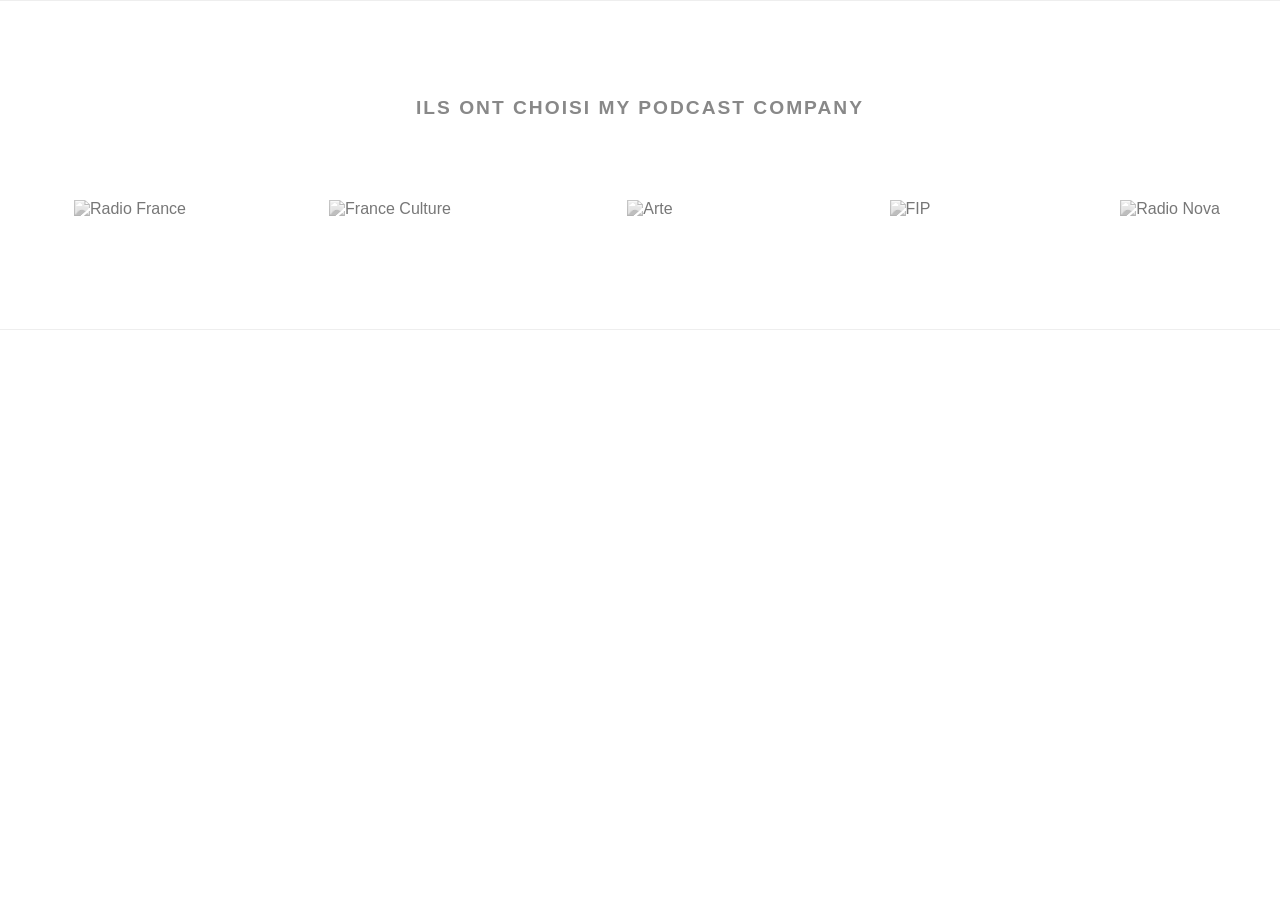
==== commit 8d41c736: "index.html" ====
--- a/MPC.com/index.html
+++ b/MPC.com/index.html
@@ -1,1559 +1,183 @@
 <!DOCTYPE html>
-<html lang="en-US">
+<html lang="fr">
+<head>
+    <meta charset="UTF-8">
+    <meta name="viewport" content="width=device-width, initial-scale=1.0">
+    <title>My Podcast Company | Production Audio Premium</title>
+    <style>
+        :root {
+            --primary-color: #000000;
+            --accent-color: #ff3b30;
+            --text-main: #1d1d1f;
+            --bg-light: #f5f5f7;
+            --font-main: 'Neue Haas Grotesk Display', 'Helvetica Neue', Helvetica, Arial, sans-serif;
+        }
 
-<!-- My Podcast Company -->
+        body {
+            margin: 0;
+            padding: 0;
+            font-family: var(--font-main);
+            color: var(--text-main);
+            background-color: #fff;
+            -webkit-font-smoothing: antialiased;
+        }
 
-<head>
-	<meta charset="UTF-8" />
-	<meta name="viewport" content="width=device-width, initial-scale=1" />
-<meta name='robots' content='max-image-preview:large' />
-<title>My Podcast Company</title>
-<link rel="icon" href="data:image/svg+xml,<svg xmlns='http://www.w3.org/2000/svg' viewBox='0 0 100 100'><text y='.9em' font-size='90'>🎧</text></svg>">
-<link rel='dns-prefetch' href='http://stats.wp.com/' />
-<link rel='dns-prefetch' href='http://use.typekit.net/' />
-<link rel='preconnect' href='http://i0.wp.com/' />
-<link rel='preconnect' href='http://c0.wp.com/' />
-<link rel="alternate" type="application/rss+xml" title="My Podcast Company &raquo; Feed" href="feed/index.html" />
-<link rel="alternate" type="application/rss+xml" title="My Podcast Company &raquo; Comments Feed" href="comments/feed/index.html" />
-<link rel="alternate" title="oEmbed (JSON)" type="application/json+oembed" href="wp-json/oembed/1.0/embed9820.json?url=https%3A%2F%2Fdesignmattersmedia.com%2F" />
-<link rel="alternate" title="oEmbed (XML)" type="text/xml+oembed" href="wp-json/oembed/1.0/embedf3b6?url=https%3A%2F%2Fdesignmattersmedia.com%2F&amp;format=xml" />
-<style id='wp-img-auto-sizes-contain-inline-css'>
-img:is([sizes=auto i],[sizes^="auto," i]){contain-intrinsic-size:3000px 1500px}
-/*# sourceURL=wp-img-auto-sizes-contain-inline-css */
-</style>
-<style id='wp-block-site-logo-inline-css'>
-.wp-block-site-logo{box-sizing:border-box;line-height:0}.wp-block-site-logo a{display:inline-block;line-height:0}.wp-block-site-logo.is-default-size img{height:auto;width:120px}.wp-block-site-logo img{height:auto;max-width:100%}.wp-block-site-logo a,.wp-block-site-logo img{border-radius:inherit}.wp-block-site-logo.aligncenter{margin-left:auto;margin-right:auto;text-align:center}:root :where(.wp-block-site-logo.is-style-rounded){border-radius:9999px}
-/*# sourceURL=https://designmattersmedia.com/wp-content/plugins/gutenberg/build/styles/block-library/site-logo/style.min.css */
-</style>
-<style id='wp-block-site-title-inline-css'>
-.wp-block-site-title{box-sizing:border-box}.wp-block-site-title :where(a){color:inherit;font-family:inherit;font-size:inherit;font-style:inherit;font-weight:inherit;letter-spacing:inherit;line-height:inherit;text-decoration:inherit}
-/*# sourceURL=https://designmattersmedia.com/wp-content/plugins/gutenberg/build/styles/block-library/site-title/style.min.css */
-</style>
-<style id='wp-block-group-inline-css'>
-.wp-block-group{box-sizing:border-box}:where(.wp-block-group.wp-block-group-is-layout-constrained){position:relative}
-/*# sourceURL=https://designmattersmedia.com/wp-content/plugins/gutenberg/build/styles/block-library/group/style.min.css */
-</style>
-<style id='wp-block-navigation-link-inline-css'>
-.wp-block-navigation .wp-block-navigation-item__label{overflow-wrap:break-word}.wp-block-navigation .wp-block-navigation-item__description{display:none}.link-ui-tools{outline:1px solid #f0f0f0;padding:8px}.link-ui-block-inserter{padding-top:8px}.link-ui-block-inserter__back{margin-left:8px;text-transform:uppercase}
-/*# sourceURL=https://designmattersmedia.com/wp-content/plugins/gutenberg/build/styles/block-library/navigation-link/style.min.css */
-</style>
-<link rel='stylesheet' id='wp-block-navigation-css' href='wp-content/plugins/gutenberg/build/styles/block-library/navigation/style.mine765.css?ver=22.7.1' media='all' />
-<style id='block-visibility-screen-size-styles-inline-css'>
-/* Large screens (desktops, 992px and up) */
-@media ( min-width: 992px ) {
-	.block-visibility-hide-large-screen {
-		display: none !important;
-	}
-}
+        /* --- SECTION LOGOS --- */
+        .trust-section {
+            padding: 80px 0;
+            background-color: #fff;
+            overflow: hidden;
+            border-top: 1px solid #eee;
+            border-bottom: 1px solid #eee;
+        }
 
-/* Medium screens (tablets, between 782px and 992px) */
-@media ( min-width: 782px ) and ( max-width: 991.98px ) {
-	.block-visibility-hide-medium-screen {
-		display: none !important;
-	}
-}
+        .trust-title {
+            text-align: center;
+            font-size: 1.2rem;
+            font-weight: 600;
+            text-transform: uppercase;
+            letter-spacing: 2px;
+            margin-bottom: 50px;
+            color: #888;
+        }
 
-/* Small screens (mobile devices, less than 782px) */
-@media ( max-width: 781.98px ) {
-	.block-visibility-hide-small-screen {
-		display: none !important;
-	}
-}
-/*# sourceURL=block-visibility-screen-size-styles-inline-css */
-</style>
-<style id='outermost-icon-block-style-inline-css'>
-.wp-block-outermost-icon-block{display:flex;line-height:0}.wp-block-outermost-icon-block.has-border-color{border:none}.wp-block-outermost-icon-block .has-icon-color svg,.wp-block-outermost-icon-block.has-icon-color svg{color:currentColor}.wp-block-outermost-icon-block .has-icon-color:not(.has-no-icon-fill-color) svg,.wp-block-outermost-icon-block.has-icon-color:not(.has-no-icon-fill-color) svg{fill:currentColor}.wp-block-outermost-icon-block .icon-container{box-sizing:border-box}.wp-block-outermost-icon-block a,.wp-block-outermost-icon-block svg{height:100%;transition:transform .1s ease-in-out;width:100%}.wp-block-outermost-icon-block a:hover{transform:scale(1.1)}.wp-block-outermost-icon-block svg{transform:rotate(var(--outermost--icon-block--transform-rotate,0deg)) scaleX(var(--outermost--icon-block--transform-scale-x,1)) scaleY(var(--outermost--icon-block--transform-scale-y,1))}.wp-block-outermost-icon-block .rotate-90,.wp-block-outermost-icon-block.rotate-90{--outermost--icon-block--transform-rotate:90deg}.wp-block-outermost-icon-block .rotate-180,.wp-block-outermost-icon-block.rotate-180{--outermost--icon-block--transform-rotate:180deg}.wp-block-outermost-icon-block .rotate-270,.wp-block-outermost-icon-block.rotate-270{--outermost--icon-block--transform-rotate:270deg}.wp-block-outermost-icon-block .flip-horizontal,.wp-block-outermost-icon-block.flip-horizontal{--outermost--icon-block--transform-scale-x:-1}.wp-block-outermost-icon-block .flip-vertical,.wp-block-outermost-icon-block.flip-vertical{--outermost--icon-block--transform-scale-y:-1}.wp-block-outermost-icon-block .flip-vertical.flip-horizontal,.wp-block-outermost-icon-block.flip-vertical.flip-horizontal{--outermost--icon-block--transform-scale-x:-1;--outermost--icon-block--transform-scale-y:-1}
+        /* Le conteneur qui masque ce qui dépasse */
+        .marquee {
+            position: relative;
+            width: 100vw;
+            max-width: 100%;
+            overflow-x: hidden;
+            display: flex;
+        }
 
-/*# sourceURL=https://designmattersmedia.com/wp-content/plugins/icon-block/build/style.css */
-</style>
-<style id='wp-block-heading-inline-css'>
-h1:where(.wp-block-heading).has-background,h2:where(.wp-block-heading).has-background,h3:where(.wp-block-heading).has-background,h4:where(.wp-block-heading).has-background,h5:where(.wp-block-heading).has-background,h6:where(.wp-block-heading).has-background{padding:1.25em 2.375em}h1.has-text-align-left[style*=writing-mode]:where([style*=vertical-lr]),h1.has-text-align-right[style*=writing-mode]:where([style*=vertical-rl]),h2.has-text-align-left[style*=writing-mode]:where([style*=vertical-lr]),h2.has-text-align-right[style*=writing-mode]:where([style*=vertical-rl]),h3.has-text-align-left[style*=writing-mode]:where([style*=vertical-lr]),h3.has-text-align-right[style*=writing-mode]:where([style*=vertical-rl]),h4.has-text-align-left[style*=writing-mode]:where([style*=vertical-lr]),h4.has-text-align-right[style*=writing-mode]:where([style*=vertical-rl]),h5.has-text-align-left[style*=writing-mode]:where([style*=vertical-lr]),h5.has-text-align-right[style*=writing-mode]:where([style*=vertical-rl]),h6.has-text-align-left[style*=writing-mode]:where([style*=vertical-lr]),h6.has-text-align-right[style*=writing-mode]:where([style*=vertical-rl]){rotate:180deg}
-/*# sourceURL=https://designmattersmedia.com/wp-content/plugins/gutenberg/build/styles/block-library/heading/style.min.css */
-</style>
-<style id='wp-block-image-inline-css'>
-.wp-block-image>a,.wp-block-image>figure>a{display:inline-block}.wp-block-image img{box-sizing:border-box;height:auto;max-width:100%;vertical-align:bottom}@media not (prefers-reduced-motion){.wp-block-image img.hide{visibility:hidden}.wp-block-image img.show{animation:show-content-image .4s}}.wp-block-image[style*=border-radius] img,.wp-block-image[style*=border-radius]>a{border-radius:inherit}.wp-block-image.has-custom-border img{box-sizing:border-box}.wp-block-image.aligncenter{text-align:center}.wp-block-image.alignfull>a,.wp-block-image.alignwide>a{width:100%}.wp-block-image.alignfull img,.wp-block-image.alignwide img{height:auto;width:100%}.wp-block-image .aligncenter,.wp-block-image .alignleft,.wp-block-image .alignright,.wp-block-image.aligncenter,.wp-block-image.alignleft,.wp-block-image.alignright{display:table}.wp-block-image .aligncenter>figcaption,.wp-block-image .alignleft>figcaption,.wp-block-image .alignright>figcaption,.wp-block-image.aligncenter>figcaption,.wp-block-image.alignleft>figcaption,.wp-block-image.alignright>figcaption{caption-side:bottom;display:table-caption}.wp-block-image .alignleft{float:left;margin:.5em 1em .5em 0}.wp-block-image .alignright{float:right;margin:.5em 0 .5em 1em}.wp-block-image .aligncenter{margin-left:auto;margin-right:auto}.wp-block-image :where(figcaption){margin-bottom:1em;margin-top:.5em}.wp-block-image.is-style-circle-mask img{border-radius:9999px}@supports ((-webkit-mask-image:none) or (mask-image:none)) or (-webkit-mask-image:none){.wp-block-image.is-style-circle-mask img{border-radius:0;-webkit-mask-image:url('data:image/svg+xml;utf8,<svg viewBox="0 0 100 100" xmlns="http://www.w3.org/2000/svg"><circle cx="50" cy="50" r="50"/></svg>');mask-image:url('data:image/svg+xml;utf8,<svg viewBox="0 0 100 100" xmlns="http://www.w3.org/2000/svg"><circle cx="50" cy="50" r="50"/></svg>');mask-mode:alpha;-webkit-mask-position:center;mask-position:center;-webkit-mask-repeat:no-repeat;mask-repeat:no-repeat;-webkit-mask-size:contain;mask-size:contain}}:root :where(.wp-block-image.is-style-rounded img,.wp-block-image .is-style-rounded img){border-radius:9999px}.wp-block-image figure{margin:0}.wp-lightbox-container{display:flex;flex-direction:column;position:relative}.wp-lightbox-container img{cursor:zoom-in}.wp-lightbox-container img:hover+button{opacity:1}.wp-lightbox-container button{align-items:center;backdrop-filter:blur(16px) saturate(180%);background-color:#5a5a5a40;border:none;border-radius:4px;cursor:zoom-in;display:flex;height:20px;justify-content:center;opacity:0;padding:0;position:absolute;right:16px;text-align:center;top:16px;width:20px;z-index:100}@media not (prefers-reduced-motion){.wp-lightbox-container button{transition:opacity .2s ease}}.wp-lightbox-container button:focus-visible{outline:3px auto #5a5a5a40;outline:3px auto -webkit-focus-ring-color;outline-offset:3px}.wp-lightbox-container button:hover{cursor:pointer;opacity:1}.wp-lightbox-container button:focus{opacity:1}.wp-lightbox-container button:focus,.wp-lightbox-container button:hover,.wp-lightbox-container button:not(:hover):not(:active):not(.has-background){background-color:#5a5a5a40;border:none}.wp-lightbox-overlay{box-sizing:border-box;cursor:zoom-out;height:100vh;left:0;overflow:hidden;position:fixed;top:0;visibility:hidden;width:100%;z-index:100000}.wp-lightbox-overlay .wp-lightbox-close-button{align-items:center;cursor:pointer;display:flex;font-family:inherit;gap:8px;justify-content:center;line-height:1;min-height:40px;min-width:40px;padding:0 4px;position:absolute;right:calc(env(safe-area-inset-right) + 16px);top:calc(env(safe-area-inset-top) + 16px);z-index:5000000}.wp-lightbox-overlay .wp-lightbox-close-button:focus,.wp-lightbox-overlay .wp-lightbox-close-button:hover,.wp-lightbox-overlay .wp-lightbox-close-button:not(:hover):not(:active):not(.has-background){background:none;border:none}.wp-lightbox-overlay .wp-lightbox-close-button:has(.wp-lightbox-close-text:not([hidden])) .wp-lightbox-close-icon svg{height:1em;width:1em}.wp-lightbox-overlay .wp-lightbox-close-icon svg{display:block}.wp-lightbox-overlay .wp-lightbox-navigation-button-next,.wp-lightbox-overlay .wp-lightbox-navigation-button-prev{align-items:center;bottom:16px;cursor:pointer;display:flex;font-family:inherit;gap:4px;justify-content:center;line-height:1;min-height:40px;min-width:40px;padding:0 8px;position:absolute;z-index:2000002}.wp-lightbox-overlay .wp-lightbox-navigation-button-next[hidden],.wp-lightbox-overlay .wp-lightbox-navigation-button-prev[hidden]{display:none}@media (min-width:960px){.wp-lightbox-overlay .wp-lightbox-navigation-button-next,.wp-lightbox-overlay .wp-lightbox-navigation-button-prev{bottom:50%;transform:translateY(-50%)}}.wp-lightbox-overlay .wp-lightbox-navigation-button-next:focus,.wp-lightbox-overlay .wp-lightbox-navigation-button-next:hover,.wp-lightbox-overlay .wp-lightbox-navigation-button-next:not(:hover):not(:active):not(.has-background),.wp-lightbox-overlay .wp-lightbox-navigation-button-prev:focus,.wp-lightbox-overlay .wp-lightbox-navigation-button-prev:hover,.wp-lightbox-overlay .wp-lightbox-navigation-button-prev:not(:hover):not(:active):not(.has-background){background:none;border:none;padding:0 8px}.wp-lightbox-overlay .wp-lightbox-navigation-button-next:has(.wp-lightbox-navigation-text:not([hidden])) .wp-lightbox-navigation-icon svg,.wp-lightbox-overlay .wp-lightbox-navigation-button-prev:has(.wp-lightbox-navigation-text:not([hidden])) .wp-lightbox-navigation-icon svg{display:block;height:1.5em;width:1.5em}.wp-lightbox-overlay .wp-lightbox-navigation-button-prev{left:calc(env(safe-area-inset-left) + 16px)}.wp-lightbox-overlay .wp-lightbox-navigation-button-next{right:calc(env(safe-area-inset-right) + 16px)}.wp-lightbox-overlay .wp-lightbox-navigation-icon svg{vertical-align:middle}.wp-lightbox-overlay .lightbox-image-container{height:var(--wp--lightbox-container-height);left:50%;overflow:hidden;position:absolute;top:50%;transform:translate(-50%,-50%);transform-origin:top left;width:var(--wp--lightbox-container-width);z-index:2000001}.wp-lightbox-overlay .wp-block-image{align-items:center;box-sizing:border-box;display:flex;height:100%;justify-content:center;margin:0;position:relative;transform-origin:0 0;width:100%;z-index:3000000}.wp-lightbox-overlay .wp-block-image img{height:var(--wp--lightbox-image-height);min-height:var(--wp--lightbox-image-height);min-width:var(--wp--lightbox-image-width);width:var(--wp--lightbox-image-width)}.wp-lightbox-overlay .wp-block-image figcaption{display:none}.wp-lightbox-overlay button{background:none;border:none}.wp-lightbox-overlay .scrim{background-color:#fff;height:100%;opacity:.9;position:absolute;width:100%;z-index:2000000}.wp-lightbox-overlay.active{visibility:visible}@media not (prefers-reduced-motion){.wp-lightbox-overlay.active{animation:turn-on-visibility .25s both}.wp-lightbox-overlay.active img{animation:turn-on-visibility .35s both}.wp-lightbox-overlay.show-closing-animation:not(.active){animation:turn-off-visibility .35s both}.wp-lightbox-overlay.show-closing-animation:not(.active) img{animation:turn-off-visibility .25s both}.wp-lightbox-overlay.zoom.active{animation:none;opacity:1;visibility:visible}.wp-lightbox-overlay.zoom.active .lightbox-image-container{animation:lightbox-zoom-in .4s}.wp-lightbox-overlay.zoom.active .lightbox-image-container img{animation:none}.wp-lightbox-overlay.zoom.active .scrim{animation:turn-on-visibility .4s forwards}.wp-lightbox-overlay.zoom.show-closing-animation:not(.active){animation:none}.wp-lightbox-overlay.zoom.show-closing-animation:not(.active) .lightbox-image-container{animation:lightbox-zoom-out .4s}.wp-lightbox-overlay.zoom.show-closing-animation:not(.active) .lightbox-image-container img{animation:none}.wp-lightbox-overlay.zoom.show-closing-animation:not(.active) .scrim{animation:turn-off-visibility .4s forwards}}@keyframes show-content-image{0%{visibility:hidden}99%{visibility:hidden}to{visibility:visible}}@keyframes turn-on-visibility{0%{opacity:0}to{opacity:1}}@keyframes turn-off-visibility{0%{opacity:1;visibility:visible}99%{opacity:0;visibility:visible}to{opacity:0;visibility:hidden}}@keyframes lightbox-zoom-in{0%{transform:translate(calc((-100vw + var(--wp--lightbox-scrollbar-width))/2 + var(--wp--lightbox-initial-left-position)),calc(-50vh + var(--wp--lightbox-initial-top-position))) scale(var(--wp--lightbox-scale))}to{transform:translate(-50%,-50%) scale(1)}}@keyframes lightbox-zoom-out{0%{transform:translate(-50%,-50%) scale(1);visibility:visible}99%{visibility:visible}to{transform:translate(calc((-100vw + var(--wp--lightbox-scrollbar-width))/2 + var(--wp--lightbox-initial-left-position)),calc(-50vh + var(--wp--lightbox-initial-top-position))) scale(var(--wp--lightbox-scale));visibility:hidden}}
-/*# sourceURL=https://designmattersmedia.com/wp-content/plugins/gutenberg/build/styles/block-library/image/style.min.css */
-</style>
-<style id='wp-block-paragraph-inline-css'>
-.is-small-text{font-size:.875em}.is-regular-text{font-size:1em}.is-large-text{font-size:2.25em}.is-larger-text{font-size:3em}.has-drop-cap:not(:focus):first-letter{float:left;font-size:8.4em;font-style:normal;font-weight:100;line-height:.68;margin:.05em .1em 0 0;text-transform:uppercase}body.rtl .has-drop-cap:not(:focus):first-letter{float:none;margin-left:.1em}p.has-drop-cap.has-background{overflow:hidden}:root :where(p.has-background){padding:1.25em 2.375em}:where(p.has-text-color:not(.has-link-color)) a{color:inherit}p.has-text-align-left[style*="writing-mode:vertical-lr"],p.has-text-align-right[style*="writing-mode:vertical-rl"]{rotate:180deg}
-/*# sourceURL=https://designmattersmedia.com/wp-content/plugins/gutenberg/build/styles/block-library/paragraph/style.min.css */
-</style>
-<style id='wp-block-button-inline-css'>
-.wp-block-button__link{align-content:center;box-sizing:border-box;cursor:pointer;display:inline-block;height:100%;text-align:center;word-break:break-word}.wp-block-button__link.aligncenter{text-align:center}.wp-block-button__link.alignright{text-align:right}:where(.wp-block-button__link){border-radius:9999px;box-shadow:none;padding:calc(.667em + 2px) calc(1.333em + 2px);text-decoration:none}.wp-block-button[style*=text-decoration] .wp-block-button__link{text-decoration:inherit}.wp-block-buttons>.wp-block-button.has-custom-width{max-width:none}.wp-block-buttons>.wp-block-button.has-custom-width .wp-block-button__link{width:100%}.wp-block-buttons>.wp-block-button.has-custom-font-size .wp-block-button__link{font-size:inherit}.wp-block-buttons>.wp-block-button[class*=wp-block-button__width]{width:calc(var(--wp--block-button--width)*1% - var(--wp--style--block-gap, .5em)*(1 - var(--wp--block-button--width)/100))}.wp-block-buttons>.wp-block-button.wp-block-button__width-25{width:calc(25% - var(--wp--style--block-gap, .5em)*.75)}.wp-block-buttons>.wp-block-button.wp-block-button__width-50{width:calc(50% - var(--wp--style--block-gap, .5em)*.5)}.wp-block-buttons>.wp-block-button.wp-block-button__width-75{width:calc(75% - var(--wp--style--block-gap, .5em)*.25)}.wp-block-buttons>.wp-block-button.wp-block-button__width-100{flex-basis:100%;width:100%}.wp-block-buttons.is-vertical>.wp-block-button[class*=wp-block-button__width]{width:calc(var(--wp--block-button--width)*1%)}.wp-block-buttons.is-vertical>.wp-block-button.wp-block-button__width-25{width:25%}.wp-block-buttons.is-vertical>.wp-block-button.wp-block-button__width-50{width:50%}.wp-block-buttons.is-vertical>.wp-block-button.wp-block-button__width-75{width:75%}.wp-block-button.is-style-squared,.wp-block-button__link.wp-block-button.is-style-squared{border-radius:0}.wp-block-button.no-border-radius,.wp-block-button__link.no-border-radius{border-radius:0!important}:root :where(.wp-block-button .wp-block-button__link.is-style-outline),:root :where(.wp-block-button.is-style-outline>.wp-block-button__link){border:2px solid;padding:.667em 1.333em}:root :where(.wp-block-button .wp-block-button__link.is-style-outline:not(.has-text-color)),:root :where(.wp-block-button.is-style-outline>.wp-block-button__link:not(.has-text-color)){color:currentColor}:root :where(.wp-block-button .wp-block-button__link.is-style-outline:not(.has-background)),:root :where(.wp-block-button.is-style-outline>.wp-block-button__link:not(.has-background)){background-color:initial;background-image:none}
-/*# sourceURL=https://designmattersmedia.com/wp-content/plugins/gutenberg/build/styles/block-library/button/style.min.css */
-</style>
-<style id='wp-block-buttons-inline-css'>
-.wp-block-buttons{box-sizing:border-box}.wp-block-buttons.is-vertical{flex-direction:column}.wp-block-buttons.is-vertical>.wp-block-button:last-child{margin-bottom:0}.wp-block-buttons>.wp-block-button{display:inline-block;margin:0}.wp-block-buttons.is-content-justification-left{justify-content:flex-start}.wp-block-buttons.is-content-justification-left.is-vertical{align-items:flex-start}.wp-block-buttons.is-content-justification-center{justify-content:center}.wp-block-buttons.is-content-justification-center.is-vertical{align-items:center}.wp-block-buttons.is-content-justification-right{justify-content:flex-end}.wp-block-buttons.is-content-justification-right.is-vertical{align-items:flex-end}.wp-block-buttons.is-content-justification-space-between{justify-content:space-between}.wp-block-buttons.aligncenter{text-align:center}.wp-block-buttons:not(.is-content-justification-space-between,.is-content-justification-right,.is-content-justification-left,.is-content-justification-center) .wp-block-button.aligncenter{margin-left:auto;margin-right:auto;width:100%}.wp-block-buttons[style*=text-decoration] .wp-block-button,.wp-block-buttons[style*=text-decoration] .wp-block-button__link{text-decoration:inherit}.wp-block-buttons.has-custom-font-size .wp-block-button__link{font-size:inherit}.wp-block-buttons .wp-block-button__link{width:100%}.wp-block-button.aligncenter{text-align:center}
-/*# sourceURL=https://designmattersmedia.com/wp-content/plugins/gutenberg/build/styles/block-library/buttons/style.min.css */
-</style>
-<style id='wp-block-columns-inline-css'>
-.wp-block-columns{box-sizing:border-box;display:flex;flex-wrap:wrap!important}@media (min-width:782px){.wp-block-columns{flex-wrap:nowrap!important}}.wp-block-columns{align-items:normal!important}.wp-block-columns.are-vertically-aligned-top{align-items:flex-start}.wp-block-columns.are-vertically-aligned-center{align-items:center}.wp-block-columns.are-vertically-aligned-bottom{align-items:flex-end}@media (max-width:781px){.wp-block-columns:not(.is-not-stacked-on-mobile)>.wp-block-column{flex-basis:100%!important}}@media (min-width:782px){.wp-block-columns:not(.is-not-stacked-on-mobile)>.wp-block-column{flex-basis:0;flex-grow:1}.wp-block-columns:not(.is-not-stacked-on-mobile)>.wp-block-column[style*=flex-basis]{flex-grow:0}}.wp-block-columns.is-not-stacked-on-mobile{flex-wrap:nowrap!important}.wp-block-columns.is-not-stacked-on-mobile>.wp-block-column{flex-basis:0;flex-grow:1}.wp-block-columns.is-not-stacked-on-mobile>.wp-block-column[style*=flex-basis]{flex-grow:0}:where(.wp-block-columns){margin-bottom:1.75em}:where(.wp-block-columns.has-background){padding:1.25em 2.375em}.wp-block-column{flex-grow:1;min-width:0;overflow-wrap:break-word;word-break:break-word}.wp-block-column.is-vertically-aligned-top{align-self:flex-start}.wp-block-column.is-vertically-aligned-center{align-self:center}.wp-block-column.is-vertically-aligned-bottom{align-self:flex-end}.wp-block-column.is-vertically-aligned-stretch{align-self:stretch}.wp-block-column.is-vertically-aligned-bottom,.wp-block-column.is-vertically-aligned-center,.wp-block-column.is-vertically-aligned-top{width:100%}
-/*# sourceURL=https://designmattersmedia.com/wp-content/plugins/gutenberg/build/styles/block-library/columns/style.min.css */
-</style>
-<style id='wp-block-gallery-inline-css'>
-.blocks-gallery-grid:not(.has-nested-images),.wp-block-gallery:not(.has-nested-images){display:flex;flex-wrap:wrap;list-style-type:none;margin:0;padding:0}.blocks-gallery-grid:not(.has-nested-images) .blocks-gallery-image,.blocks-gallery-grid:not(.has-nested-images) .blocks-gallery-item,.wp-block-gallery:not(.has-nested-images) .blocks-gallery-image,.wp-block-gallery:not(.has-nested-images) .blocks-gallery-item{display:flex;flex-direction:column;flex-grow:1;justify-content:center;margin:0 1em 1em 0;position:relative;width:calc(50% - 1em)}.blocks-gallery-grid:not(.has-nested-images) .blocks-gallery-image:nth-of-type(2n),.blocks-gallery-grid:not(.has-nested-images) .blocks-gallery-item:nth-of-type(2n),.wp-block-gallery:not(.has-nested-images) .blocks-gallery-image:nth-of-type(2n),.wp-block-gallery:not(.has-nested-images) .blocks-gallery-item:nth-of-type(2n){margin-right:0}.blocks-gallery-grid:not(.has-nested-images) .blocks-gallery-image figure,.blocks-gallery-grid:not(.has-nested-images) .blocks-gallery-item figure,.wp-block-gallery:not(.has-nested-images) .blocks-gallery-image figure,.wp-block-gallery:not(.has-nested-images) .blocks-gallery-item figure{align-items:flex-end;display:flex;height:100%;justify-content:flex-start;margin:0}.blocks-gallery-grid:not(.has-nested-images) .blocks-gallery-image img,.blocks-gallery-grid:not(.has-nested-images) .blocks-gallery-item img,.wp-block-gallery:not(.has-nested-images) .blocks-gallery-image img,.wp-block-gallery:not(.has-nested-images) .blocks-gallery-item img{display:block;height:auto;max-width:100%;width:auto}.blocks-gallery-grid:not(.has-nested-images) .blocks-gallery-image figcaption,.blocks-gallery-grid:not(.has-nested-images) .blocks-gallery-item figcaption,.wp-block-gallery:not(.has-nested-images) .blocks-gallery-image figcaption,.wp-block-gallery:not(.has-nested-images) .blocks-gallery-item figcaption{background:linear-gradient(0deg,#000000b3,#0000004d 70%,#0000);bottom:0;box-sizing:border-box;color:#fff;font-size:.8em;margin:0;max-height:100%;overflow:auto;padding:3em .77em .7em;position:absolute;text-align:center;width:100%;z-index:2}.blocks-gallery-grid:not(.has-nested-images) .blocks-gallery-image figcaption img,.blocks-gallery-grid:not(.has-nested-images) .blocks-gallery-item figcaption img,.wp-block-gallery:not(.has-nested-images) .blocks-gallery-image figcaption img,.wp-block-gallery:not(.has-nested-images) .blocks-gallery-item figcaption img{display:inline}.blocks-gallery-grid:not(.has-nested-images) figcaption,.wp-block-gallery:not(.has-nested-images) figcaption{flex-grow:1}.blocks-gallery-grid:not(.has-nested-images).is-cropped .blocks-gallery-image a,.blocks-gallery-grid:not(.has-nested-images).is-cropped .blocks-gallery-image img,.blocks-gallery-grid:not(.has-nested-images).is-cropped .blocks-gallery-item a,.blocks-gallery-grid:not(.has-nested-images).is-cropped .blocks-gallery-item img,.wp-block-gallery:not(.has-nested-images).is-cropped .blocks-gallery-image a,.wp-block-gallery:not(.has-nested-images).is-cropped .blocks-gallery-image img,.wp-block-gallery:not(.has-nested-images).is-cropped .blocks-gallery-item a,.wp-block-gallery:not(.has-nested-images).is-cropped .blocks-gallery-item img{flex:1;height:100%;object-fit:cover;width:100%}.blocks-gallery-grid:not(.has-nested-images).columns-1 .blocks-gallery-image,.blocks-gallery-grid:not(.has-nested-images).columns-1 .blocks-gallery-item,.wp-block-gallery:not(.has-nested-images).columns-1 .blocks-gallery-image,.wp-block-gallery:not(.has-nested-images).columns-1 .blocks-gallery-item{margin-right:0;width:100%}@media (min-width:600px){.blocks-gallery-grid:not(.has-nested-images).columns-3 .blocks-gallery-image,.blocks-gallery-grid:not(.has-nested-images).columns-3 .blocks-gallery-item,.wp-block-gallery:not(.has-nested-images).columns-3 .blocks-gallery-image,.wp-block-gallery:not(.has-nested-images).columns-3 .blocks-gallery-item{margin-right:1em;width:calc(33.33333% - .66667em)}.blocks-gallery-grid:not(.has-nested-images).columns-4 .blocks-gallery-image,.blocks-gallery-grid:not(.has-nested-images).columns-4 .blocks-gallery-item,.wp-block-gallery:not(.has-nested-images).columns-4 .blocks-gallery-image,.wp-block-gallery:not(.has-nested-images).columns-4 .blocks-gallery-item{margin-right:1em;width:calc(25% - .75em)}.blocks-gallery-grid:not(.has-nested-images).columns-5 .blocks-gallery-image,.blocks-gallery-grid:not(.has-nested-images).columns-5 .blocks-gallery-item,.wp-block-gallery:not(.has-nested-images).columns-5 .blocks-gallery-image,.wp-block-gallery:not(.has-nested-images).columns-5 .blocks-gallery-item{margin-right:1em;width:calc(20% - .8em)}.blocks-gallery-grid:not(.has-nested-images).columns-6 .blocks-gallery-image,.blocks-gallery-grid:not(.has-nested-images).columns-6 .blocks-gallery-item,.wp-block-gallery:not(.has-nested-images).columns-6 .blocks-gallery-image,.wp-block-gallery:not(.has-nested-images).columns-6 .blocks-gallery-item{margin-right:1em;width:calc(16.66667% - .83333em)}.blocks-gallery-grid:not(.has-nested-images).columns-7 .blocks-gallery-image,.blocks-gallery-grid:not(.has-nested-images).columns-7 .blocks-gallery-item,.wp-block-gallery:not(.has-nested-images).columns-7 .blocks-gallery-image,.wp-block-gallery:not(.has-nested-images).columns-7 .blocks-gallery-item{margin-right:1em;width:calc(14.28571% - .85714em)}.blocks-gallery-grid:not(.has-nested-images).columns-8 .blocks-gallery-image,.blocks-gallery-grid:not(.has-nested-images).columns-8 .blocks-gallery-item,.wp-block-gallery:not(.has-nested-images).columns-8 .blocks-gallery-image,.wp-block-gallery:not(.has-nested-images).columns-8 .blocks-gallery-item{margin-right:1em;width:calc(12.5% - .875em)}.blocks-gallery-grid:not(.has-nested-images).columns-1 .blocks-gallery-image:nth-of-type(1n),.blocks-gallery-grid:not(.has-nested-images).columns-1 .blocks-gallery-item:nth-of-type(1n),.blocks-gallery-grid:not(.has-nested-images).columns-2 .blocks-gallery-image:nth-of-type(2n),.blocks-gallery-grid:not(.has-nested-images).columns-2 .blocks-gallery-item:nth-of-type(2n),.blocks-gallery-grid:not(.has-nested-images).columns-3 .blocks-gallery-image:nth-of-type(3n),.blocks-gallery-grid:not(.has-nested-images).columns-3 .blocks-gallery-item:nth-of-type(3n),.blocks-gallery-grid:not(.has-nested-images).columns-4 .blocks-gallery-image:nth-of-type(4n),.blocks-gallery-grid:not(.has-nested-images).columns-4 .blocks-gallery-item:nth-of-type(4n),.blocks-gallery-grid:not(.has-nested-images).columns-5 .blocks-gallery-image:nth-of-type(5n),.blocks-gallery-grid:not(.has-nested-images).columns-5 .blocks-gallery-item:nth-of-type(5n),.blocks-gallery-grid:not(.has-nested-images).columns-6 .blocks-gallery-image:nth-of-type(6n),.blocks-gallery-grid:not(.has-nested-images).columns-6 .blocks-gallery-item:nth-of-type(6n),.blocks-gallery-grid:not(.has-nested-images).columns-7 .blocks-gallery-image:nth-of-type(7n),.blocks-gallery-grid:not(.has-nested-images).columns-7 .blocks-gallery-item:nth-of-type(7n),.blocks-gallery-grid:not(.has-nested-images).columns-8 .blocks-gallery-image:nth-of-type(8n),.blocks-gallery-grid:not(.has-nested-images).columns-8 .blocks-gallery-item:nth-of-type(8n),.wp-block-gallery:not(.has-nested-images).columns-1 .blocks-gallery-image:nth-of-type(1n),.wp-block-gallery:not(.has-nested-images).columns-1 .blocks-gallery-item:nth-of-type(1n),.wp-block-gallery:not(.has-nested-images).columns-2 .blocks-gallery-image:nth-of-type(2n),.wp-block-gallery:not(.has-nested-images).columns-2 .blocks-gallery-item:nth-of-type(2n),.wp-block-gallery:not(.has-nested-images).columns-3 .blocks-gallery-image:nth-of-type(3n),.wp-block-gallery:not(.has-nested-images).columns-3 .blocks-gallery-item:nth-of-type(3n),.wp-block-gallery:not(.has-nested-images).columns-4 .blocks-gallery-image:nth-of-type(4n),.wp-block-gallery:not(.has-nested-images).columns-4 .blocks-gallery-item:nth-of-type(4n),.wp-block-gallery:not(.has-nested-images).columns-5 .blocks-gallery-image:nth-of-type(5n),.wp-block-gallery:not(.has-nested-images).columns-5 .blocks-gallery-item:nth-of-type(5n),.wp-block-gallery:not(.has-nested-images).columns-6 .blocks-gallery-image:nth-of-type(6n),.wp-block-gallery:not(.has-nested-images).columns-6 .blocks-gallery-item:nth-of-type(6n),.wp-block-gallery:not(.has-nested-images).columns-7 .blocks-gallery-image:nth-of-type(7n),.wp-block-gallery:not(.has-nested-images).columns-7 .blocks-gallery-item:nth-of-type(7n),.wp-block-gallery:not(.has-nested-images).columns-8 .blocks-gallery-image:nth-of-type(8n),.wp-block-gallery:not(.has-nested-images).columns-8 .blocks-gallery-item:nth-of-type(8n){margin-right:0}}.blocks-gallery-grid:not(.has-nested-images) .blocks-gallery-image:last-child,.blocks-gallery-grid:not(.has-nested-images) .blocks-gallery-item:last-child,.wp-block-gallery:not(.has-nested-images) .blocks-gallery-image:last-child,.wp-block-gallery:not(.has-nested-images) .blocks-gallery-item:last-child{margin-right:0}.blocks-gallery-grid:not(.has-nested-images).alignleft,.blocks-gallery-grid:not(.has-nested-images).alignright,.wp-block-gallery:not(.has-nested-images).alignleft,.wp-block-gallery:not(.has-nested-images).alignright{max-width:420px;width:100%}.blocks-gallery-grid:not(.has-nested-images).aligncenter .blocks-gallery-item figure,.wp-block-gallery:not(.has-nested-images).aligncenter .blocks-gallery-item figure{justify-content:center}.wp-block-gallery:not(.is-cropped) .blocks-gallery-item{align-self:flex-start}figure.wp-block-gallery.has-nested-images{align-items:normal}.wp-block-gallery.has-nested-images figure.wp-block-image:not(#individual-image){margin:0;width:calc(50% - var(--wp--style--unstable-gallery-gap, 16px)/2)}.wp-block-gallery.has-nested-images figure.wp-block-image{box-sizing:border-box;display:flex;flex-direction:column;flex-grow:1;justify-content:center;max-width:100%;position:relative}.wp-block-gallery.has-nested-images figure.wp-block-image>a,.wp-block-gallery.has-nested-images figure.wp-block-image>div{flex-direction:column;flex-grow:1;margin:0}.wp-block-gallery.has-nested-images figure.wp-block-image img{display:block;height:auto;max-width:100%!important;width:auto}.wp-block-gallery.has-nested-images figure.wp-block-image figcaption,.wp-block-gallery.has-nested-images figure.wp-block-image:has(figcaption):before{bottom:0;left:0;max-height:100%;position:absolute;right:0}.wp-block-gallery.has-nested-images figure.wp-block-image:has(figcaption):before{backdrop-filter:blur(3px);content:"";height:100%;-webkit-mask-image:linear-gradient(0deg,#000 20%,#0000);mask-image:linear-gradient(0deg,#000 20%,#0000);max-height:3em;pointer-events:none}.wp-block-gallery.has-nested-images figure.wp-block-image figcaption{box-sizing:border-box;color:#fff;font-size:13px;margin:0;overflow:auto;padding:1em;text-align:center;text-shadow:0 0 1.5px #000}.wp-block-gallery.has-nested-images figure.wp-block-image figcaption::-webkit-scrollbar{height:12px;width:12px}.wp-block-gallery.has-nested-images figure.wp-block-image figcaption::-webkit-scrollbar-track{background-color:initial}.wp-block-gallery.has-nested-images figure.wp-block-image figcaption::-webkit-scrollbar-thumb{background-clip:padding-box;background-color:initial;border:3px solid #0000;border-radius:8px}.wp-block-gallery.has-nested-images figure.wp-block-image figcaption:focus-within::-webkit-scrollbar-thumb,.wp-block-gallery.has-nested-images figure.wp-block-image figcaption:focus::-webkit-scrollbar-thumb,.wp-block-gallery.has-nested-images figure.wp-block-image figcaption:hover::-webkit-scrollbar-thumb{background-color:#fffc}.wp-block-gallery.has-nested-images figure.wp-block-image figcaption{scrollbar-color:#0000 #0000;scrollbar-gutter:stable both-edges;scrollbar-width:thin}.wp-block-gallery.has-nested-images figure.wp-block-image figcaption:focus,.wp-block-gallery.has-nested-images figure.wp-block-image figcaption:focus-within,.wp-block-gallery.has-nested-images figure.wp-block-image figcaption:hover{scrollbar-color:#fffc #0000}.wp-block-gallery.has-nested-images figure.wp-block-image figcaption{will-change:transform}@media (hover:none){.wp-block-gallery.has-nested-images figure.wp-block-image figcaption{scrollbar-color:#fffc #0000}}.wp-block-gallery.has-nested-images figure.wp-block-image figcaption{background:linear-gradient(0deg,#0006,#0000)}.wp-block-gallery.has-nested-images figure.wp-block-image figcaption img{display:inline}.wp-block-gallery.has-nested-images figure.wp-block-image figcaption a{color:inherit}.wp-block-gallery.has-nested-images figure.wp-block-image.has-custom-border img{box-sizing:border-box}.wp-block-gallery.has-nested-images figure.wp-block-image.has-custom-border>a,.wp-block-gallery.has-nested-images figure.wp-block-image.has-custom-border>div,.wp-block-gallery.has-nested-images figure.wp-block-image.is-style-rounded>a,.wp-block-gallery.has-nested-images figure.wp-block-image.is-style-rounded>div{flex:1 1 auto}.wp-block-gallery.has-nested-images figure.wp-block-image.has-custom-border figcaption,.wp-block-gallery.has-nested-images figure.wp-block-image.is-style-rounded figcaption{background:none;color:inherit;flex:initial;margin:0;padding:10px 10px 9px;position:relative;text-shadow:none}.wp-block-gallery.has-nested-images figure.wp-block-image.has-custom-border:before,.wp-block-gallery.has-nested-images figure.wp-block-image.is-style-rounded:before{content:none}.wp-block-gallery.has-nested-images figcaption{flex-basis:100%;flex-grow:1;text-align:center}.wp-block-gallery.has-nested-images:not(.is-cropped) figure.wp-block-image:not(#individual-image){margin-bottom:auto;margin-top:0}.wp-block-gallery.has-nested-images.is-cropped figure.wp-block-image:not(#individual-image){align-self:inherit}.wp-block-gallery.has-nested-images.is-cropped figure.wp-block-image:not(#individual-image)>a,.wp-block-gallery.has-nested-images.is-cropped figure.wp-block-image:not(#individual-image)>div:not(.components-drop-zone){display:flex}.wp-block-gallery.has-nested-images.is-cropped figure.wp-block-image:not(#individual-image) a,.wp-block-gallery.has-nested-images.is-cropped figure.wp-block-image:not(#individual-image) img{flex:1 0 0%;height:100%;object-fit:cover;width:100%}.wp-block-gallery.has-nested-images.columns-1 figure.wp-block-image:not(#individual-image){width:100%}@media (min-width:600px){.wp-block-gallery.has-nested-images.columns-3 figure.wp-block-image:not(#individual-image){width:calc(33.33333% - var(--wp--style--unstable-gallery-gap, 16px)*.66667)}.wp-block-gallery.has-nested-images.columns-4 figure.wp-block-image:not(#individual-image){width:calc(25% - var(--wp--style--unstable-gallery-gap, 16px)*.75)}.wp-block-gallery.has-nested-images.columns-5 figure.wp-block-image:not(#individual-image){width:calc(20% - var(--wp--style--unstable-gallery-gap, 16px)*.8)}.wp-block-gallery.has-nested-images.columns-6 figure.wp-block-image:not(#individual-image){width:calc(16.66667% - var(--wp--style--unstable-gallery-gap, 16px)*.83333)}.wp-block-gallery.has-nested-images.columns-7 figure.wp-block-image:not(#individual-image){width:calc(14.28571% - var(--wp--style--unstable-gallery-gap, 16px)*.85714)}.wp-block-gallery.has-nested-images.columns-8 figure.wp-block-image:not(#individual-image){width:calc(12.5% - var(--wp--style--unstable-gallery-gap, 16px)*.875)}.wp-block-gallery.has-nested-images.columns-default figure.wp-block-image:not(#individual-image){width:calc(33.33% - var(--wp--style--unstable-gallery-gap, 16px)*.66667)}.wp-block-gallery.has-nested-images.columns-default figure.wp-block-image:not(#individual-image):first-child:nth-last-child(2),.wp-block-gallery.has-nested-images.columns-default figure.wp-block-image:not(#individual-image):first-child:nth-last-child(2)~figure.wp-block-image:not(#individual-image){width:calc(50% - var(--wp--style--unstable-gallery-gap, 16px)*.5)}.wp-block-gallery.has-nested-images.columns-default figure.wp-block-image:not(#individual-image):first-child:last-child{width:100%}}.wp-block-gallery.has-nested-images.alignleft,.wp-block-gallery.has-nested-images.alignright{max-width:420px;width:100%}.wp-block-gallery.has-nested-images.aligncenter{justify-content:center}
-@keyframes dynamicCalcFade {0% { opacity: 0; }1.1904761904762%,7.1428571428571% { opacity: 1; }8.3333333333333%,100% { opacity: 0; }}
-/*# sourceURL=wp-block-gallery-inline-css */
-</style>
-<link rel='stylesheet' id='wp-block-cover-css' href='wp-content/plugins/gutenberg/build/styles/block-library/cover/style.mine765.css?ver=22.7.1' media='all' />
-<style id='wp-block-spacer-inline-css'>
-.wp-block-spacer{clear:both}
-/*# sourceURL=https://designmattersmedia.com/wp-content/plugins/gutenberg/build/styles/block-library/spacer/style.min.css */
-</style>
-<style id='wp-block-post-content-inline-css'>
-.wp-block-post-content{display:flow-root}
-/*# sourceURL=https://designmattersmedia.com/wp-content/plugins/gutenberg/build/styles/block-library/post-content/style.min.css */
-</style>
-<style id='wp-block-library-inline-css'>
-:root{--wp-block-synced-color:#7a00df;--wp-block-synced-color--rgb:122,0,223;--wp-bound-block-color:var(--wp-block-synced-color);--wp-editor-canvas-background:#ddd;--wp-admin-theme-color:#007cba;--wp-admin-theme-color--rgb:0,124,186;--wp-admin-theme-color-darker-10:#006ba1;--wp-admin-theme-color-darker-10--rgb:0,107,160.5;--wp-admin-theme-color-darker-20:#005a87;--wp-admin-theme-color-darker-20--rgb:0,90,135;--wp-admin-border-width-focus:2px}@media (min-resolution:192dpi){:root{--wp-admin-border-width-focus:1.5px}}.wp-element-button{cursor:pointer}:root .has-very-light-gray-background-color{background-color:#eee}:root .has-very-dark-gray-background-color{background-color:#313131}:root .has-very-light-gray-color{color:#eee}:root .has-very-dark-gray-color{color:#313131}:root .has-vivid-green-cyan-to-vivid-cyan-blue-gradient-background{background:linear-gradient(135deg,#00d084,#0693e3)}:root .has-purple-crush-gradient-background{background:linear-gradient(135deg,#34e2e4,#4721fb 50%,#ab1dfe)}:root .has-hazy-dawn-gradient-background{background:linear-gradient(135deg,#faaca8,#dad0ec)}:root .has-subdued-olive-gradient-background{background:linear-gradient(135deg,#fafae1,#67a671)}:root .has-atomic-cream-gradient-background{background:linear-gradient(135deg,#fdd79a,#004a59)}:root .has-nightshade-gradient-background{background:linear-gradient(135deg,#330968,#31cdcf)}:root .has-midnight-gradient-background{background:linear-gradient(135deg,#020381,#2874fc)}:root{--wp--preset--font-size--normal:16px;--wp--preset--font-size--huge:42px}.has-regular-font-size{font-size:1em}.has-larger-font-size{font-size:2.625em}.has-normal-font-size{font-size:var(--wp--preset--font-size--normal)}.has-huge-font-size{font-size:var(--wp--preset--font-size--huge)}:root .has-text-align-center{text-align:center}:root .has-text-align-left{text-align:left}:root .has-text-align-right{text-align:right}.has-fit-text{white-space:nowrap!important}#end-resizable-editor-section{display:none}.aligncenter{clear:both}.items-justified-left{justify-content:flex-start}.items-justified-center{justify-content:center}.items-justified-right{justify-content:flex-end}.items-justified-space-between{justify-content:space-between}.screen-reader-text{word-wrap:normal!important;border:0;clip-path:inset(50%);height:1px;margin:-1px;overflow:hidden;padding:0;position:absolute;width:1px}.screen-reader-text:focus{background-color:#ddd;clip-path:none;color:#444;display:block;font-size:1em;height:auto;left:5px;line-height:normal;padding:15px 23px 14px;text-decoration:none;top:5px;width:auto;z-index:100000}html :where(.has-border-color){border-style:solid}html :where([style*=border-color]){border-style:solid}html :where([style*=border-top-color]){border-top-style:solid}html :where([style*=border-right-color]){border-right-style:solid}html :where([style*=border-bottom-color]){border-bottom-style:solid}html :where([style*=border-left-color]){border-left-style:solid}html :where([style*=border-width]){border-style:solid}html :where([style*=border-top-width]){border-top-style:solid}html :where([style*=border-right-width]){border-right-style:solid}html :where([style*=border-bottom-width]){border-bottom-style:solid}html :where([style*=border-left-width]){border-left-style:solid}html :where(img[class*=wp-image-]){height:auto;max-width:100%}:where(figure){margin:0 0 1em}html :where(.is-position-sticky){--wp-admin--admin-bar--position-offset:var(--wp-admin--admin-bar--height,0px)}@media screen and (max-width:600px){html :where(.is-position-sticky){--wp-admin--admin-bar--position-offset:0px}}
-/*# sourceURL=https://designmattersmedia.com/wp-content/plugins/gutenberg/build/styles/block-library/common.min.css */
-</style>
-<style id='global-styles-inline-css'>
-:root{--wp--preset--aspect-ratio--square: 1;--wp--preset--aspect-ratio--4-3: 4/3;--wp--preset--aspect-ratio--3-4: 3/4;--wp--preset--aspect-ratio--3-2: 3/2;--wp--preset--aspect-ratio--2-3: 2/3;--wp--preset--aspect-ratio--16-9: 16/9;--wp--preset--aspect-ratio--9-16: 9/16;--wp--preset--color--black: #000000;--wp--preset--color--cyan-bluish-gray: #abb8c3;--wp--preset--color--white: #ffffff;--wp--preset--color--pale-pink: #f78da7;--wp--preset--color--vivid-red: #cf2e2e;--wp--preset--color--luminous-vivid-orange: #ff6900;--wp--preset--color--luminous-vivid-amber: #fcb900;--wp--preset--color--light-green-cyan: #7bdcb5;--wp--preset--color--vivid-green-cyan: #00d084;--wp--preset--color--pale-cyan-blue: #8ed1fc;--wp--preset--color--vivid-cyan-blue: #0693e3;--wp--preset--color--vivid-purple: #9b51e0;--wp--preset--color--base: #FFFFFF;--wp--preset--color--contrast: #000000;--wp--preset--color--accent: #D64045;--wp--preset--gradient--vivid-cyan-blue-to-vivid-purple: linear-gradient(135deg,rgb(6,147,227) 0%,rgb(155,81,224) 100%);--wp--preset--gradient--light-green-cyan-to-vivid-green-cyan: linear-gradient(135deg,rgb(122,220,180) 0%,rgb(0,208,130) 100%);--wp--preset--gradient--luminous-vivid-amber-to-luminous-vivid-orange: linear-gradient(135deg,rgb(252,185,0) 0%,rgb(255,105,0) 100%);--wp--preset--gradient--luminous-vivid-orange-to-vivid-red: linear-gradient(135deg,rgb(255,105,0) 0%,rgb(207,46,46) 100%);--wp--preset--gradient--very-light-gray-to-cyan-bluish-gray: linear-gradient(135deg,rgb(238,238,238) 0%,rgb(169,184,195) 100%);--wp--preset--gradient--cool-to-warm-spectrum: linear-gradient(135deg,rgb(74,234,220) 0%,rgb(151,120,209) 20%,rgb(207,42,186) 40%,rgb(238,44,130) 60%,rgb(251,105,98) 80%,rgb(254,248,76) 100%);--wp--preset--gradient--blush-light-purple: linear-gradient(135deg,rgb(255,206,236) 0%,rgb(152,150,240) 100%);--wp--preset--gradient--blush-bordeaux: linear-gradient(135deg,rgb(254,205,165) 0%,rgb(254,45,45) 50%,rgb(107,0,62) 100%);--wp--preset--gradient--luminous-dusk: linear-gradient(135deg,rgb(255,203,112) 0%,rgb(199,81,192) 50%,rgb(65,88,208) 100%);--wp--preset--gradient--pale-ocean: linear-gradient(135deg,rgb(255,245,203) 0%,rgb(182,227,212) 50%,rgb(51,167,181) 100%);--wp--preset--gradient--electric-grass: linear-gradient(135deg,rgb(202,248,128) 0%,rgb(113,206,126) 100%);--wp--preset--gradient--midnight: linear-gradient(135deg,rgb(2,3,129) 0%,rgb(40,116,252) 100%);--wp--preset--font-size--small: 1rem;--wp--preset--font-size--medium: clamp(1.25rem, 1.25rem + ((1vw - 0.375rem) * 0.667), 1.5rem);--wp--preset--font-size--large: clamp(1.5rem, 1.5rem + ((1vw - 0.375rem) * 1.333), 2rem);--wp--preset--font-size--x-large: clamp(2rem, 2rem + ((1vw - 0.375rem) * 1.333), 2.5rem);--wp--preset--font-size--body: clamp(1.125rem, 1.125rem + ((1vw - 0.375rem) * 0.333), 1.25rem);--wp--preset--font-size--xx-large: clamp(2.5rem, 2.5rem + ((1vw - 0.375rem) * 1.333), 3rem);--wp--preset--font-size--xxx-large: clamp(3rem, 3rem + ((1vw - 0.375rem) * 4), 4.5rem);--wp--preset--font-size--xxxx-large: clamp(5rem, -3rem + 16vw, 10rem);--wp--preset--font-family--neue-haas-grotesk-text: neue-haas-grotesk-text, sans-serif;--wp--preset--font-family--neue-haas-grotesk-display: neue-haas-grotesk-display, sans-serif;--wp--preset--spacing--20: 8px;--wp--preset--spacing--30: 12px;--wp--preset--spacing--40: clamp(12px, 1.6vw, 16px);--wp--preset--spacing--50: clamp(21px, 2.4vw, 24px);--wp--preset--spacing--60: clamp(24px, 3.2vw, 32px);--wp--preset--spacing--70: clamp(32px, 4.8vw, 48px);--wp--preset--spacing--80: clamp(48px, 6.4vw, 64px);--wp--preset--spacing--10: 4px;--wp--preset--spacing--90: clamp(64px, 9.6vw, 96px);--wp--preset--spacing--100: clamp(64px, 12.8vw, 128px);--wp--preset--spacing--110: clamp(72px, 19.2vw, 192px);--wp--preset--spacing--body-margin: clamp(24px, 5vw, 72px);--wp--preset--spacing--screen-margin-wide: max( calc( 50vw - ( var(--wp--style--global--wide-size) / 2 ) ), var(--wp--preset--spacing--body-margin) );--wp--preset--spacing--grid-gutter: clamp(16px, 3.2vw, 32px);--wp--preset--shadow--natural: 6px 6px 9px rgba(0, 0, 0, 0.2);--wp--preset--shadow--deep: 12px 12px 50px rgba(0, 0, 0, 0.4);--wp--preset--shadow--sharp: 6px 6px 0px rgba(0, 0, 0, 0.2);--wp--preset--shadow--outlined: 6px 6px 0px -3px rgb(255, 255, 255), 6px 6px rgb(0, 0, 0);--wp--preset--shadow--crisp: 6px 6px 0px rgb(0, 0, 0);}.wp-block-button{--wp--preset--dimension--25: 25%;--wp--preset--dimension--50: 50%;--wp--preset--dimension--75: 75%;--wp--preset--dimension--100: 100%;}:root { --wp--style--global--content-size: 640px;--wp--style--global--wide-size: 1312px; }:where(body) { margin: 0; }.wp-site-blocks { padding-top: var(--wp--style--root--padding-top); padding-bottom: var(--wp--style--root--padding-bottom); }.has-global-padding { padding-right: var(--wp--style--root--padding-right); padding-left: var(--wp--style--root--padding-left); }.has-global-padding > .alignfull { margin-right: calc(var(--wp--style--root--padding-right) * -1); margin-left: calc(var(--wp--style--root--padding-left) * -1); }.has-global-padding :where(:not(.alignfull.is-layout-flow) > .has-global-padding:not(.wp-block-block, .alignfull)) { padding-right: 0; padding-left: 0; }.has-global-padding :where(:not(.alignfull.is-layout-flow) > .has-global-padding:not(.wp-block-block, .alignfull)) > .alignfull { margin-left: 0; margin-right: 0; }.wp-site-blocks > .alignleft { float: left; margin-right: 2em; }.wp-site-blocks > .alignright { float: right; margin-left: 2em; }.wp-site-blocks > .aligncenter { justify-content: center; margin-left: auto; margin-right: auto; }:where(.wp-site-blocks) > * { margin-block-start: 32px; margin-block-end: 0; }:where(.wp-site-blocks) > :first-child { margin-block-start: 0; }:where(.wp-site-blocks) > :last-child { margin-block-end: 0; }:root { --wp--style--block-gap: 32px; }:root :where(.is-layout-flow) > :first-child{margin-block-start: 0;}:root :where(.is-layout-flow) > :last-child{margin-block-end: 0;}:root :where(.is-layout-flow) > *{margin-block-start: 32px;margin-block-end: 0;}:root :where(.is-layout-constrained) > :first-child{margin-block-start: 0;}:root :where(.is-layout-constrained) > :last-child{margin-block-end: 0;}:root :where(.is-layout-constrained) > *{margin-block-start: 32px;margin-block-end: 0;}:root :where(.is-layout-flex){gap: 32px;}:root :where(.is-layout-grid){gap: 32px;}.is-layout-flow > .alignleft{float: left;margin-inline-start: 0;margin-inline-end: 2em;}.is-layout-flow > .alignright{float: right;margin-inline-start: 2em;margin-inline-end: 0;}.is-layout-flow > .aligncenter{margin-left: auto !important;margin-right: auto !important;}.is-layout-constrained > .alignleft{float: left;margin-inline-start: 0;margin-inline-end: 2em;}.is-layout-constrained > .alignright{float: right;margin-inline-start: 2em;margin-inline-end: 0;}.is-layout-constrained > .aligncenter{margin-left: auto !important;margin-right: auto !important;}.is-layout-constrained > :where(:not(.alignleft):not(.alignright):not(.alignfull)){max-width: var(--wp--style--global--content-size);margin-left: auto !important;margin-right: auto !important;}.is-layout-constrained > .alignwide{max-width: var(--wp--style--global--wide-size);}body .is-layout-flex{display: flex;}.is-layout-flex{flex-wrap: wrap;align-items: center;}.is-layout-flex > :is(*, div){margin: 0;}body .is-layout-grid{display: grid;}.is-layout-grid > :is(*, div){margin: 0;}body{background-color: var(--wp--preset--color--base);color: var(--wp--preset--color--contrast);font-family: var(--wp--preset--font-family--neue-haas-grotesk-text);font-size: var(--wp--preset--font-size--body);line-height: 1.5;--wp--style--root--padding-top: 0px;--wp--style--root--padding-right: clamp(1.25rem, -1.5rem + 7.33vw, 4rem);--wp--style--root--padding-bottom: 0px;--wp--style--root--padding-left: clamp(1.25rem, -1.5rem + 7.33vw, 4rem);}a:where(:not(.wp-element-button)){color: inherit;}:root :where(a:where(:not(.wp-element-button)):hover){color: var(--wp--preset--color--contrast);}h1, h2, h3, h4, h5, h6{font-family: var(--wp--preset--font-family--neue-haas-grotesk-display);font-style: normal;font-weight: 700;letter-spacing: 0em;line-height: 1.1;margin-top: var(--wp--preset--spacing--10);margin-bottom: var(--wp--preset--spacing--10);}:root :where(h1, h2, h3, h4, h5, h6){text-wrap:pretty}h1{font-size: var(--wp--preset--font-size--xxx-large);line-height: .8;}h2{font-size: var(--wp--preset--font-size--xx-large);line-height: 1.1;}h3{font-size: var(--wp--preset--font-size--x-large);line-height: 1.2;}h4{font-size: var(--wp--preset--font-size--large);line-height: 1.2;}h5{font-size: var(--wp--preset--font-size--medium);line-height: 1.4;}h6{font-size: var(--wp--preset--font-size--body);line-height: 1.4;}:root :where(.wp-element-button, .wp-block-button__link){background-color: var(--wp--preset--color--contrast);border-radius: 0;border-color: transparent;border-width: 1px;border-style: solid;color: var(--wp--preset--color--base);font-family: var(--wp--preset--font-family--neue-haas-grotesk-display);font-size: var(--wp--preset--font-size--body);font-style: normal;font-weight: 700;letter-spacing: 0em;line-height: 1.1;padding-top: 1em;padding-right: calc(1.333em + 2px);padding-bottom: calc(0.667em + 2px);padding-left: calc(1.333em + 2px);text-decoration: none;text-transform: inherit;}:root :where(.wp-element-button:visited, .wp-block-button__link:visited){color: var(--wp--preset--color--contrast);}:root :where(.wp-element-button:hover, .wp-block-button__link:hover){background-color: var(--wp--preset--color--accent);}:root :where(.wp-element-button:focus, .wp-block-button__link:focus){border-color: var(--wp--preset--color--contrast);border-width: 1px;border-style: dotted;}:root :where(.wp-element-button:active, .wp-block-button__link:active){border-color: var(--wp--preset--color--contrast);border-width: 1px;border-style: dotted;}:root :where(.wp-element-caption, .wp-block-audio figcaption, .wp-block-embed figcaption, .wp-block-gallery figcaption, .wp-block-image figcaption, .wp-block-table figcaption, .wp-block-video figcaption){font-style: italic;font-weight: 400;}.has-black-color{color: var(--wp--preset--color--black) !important;}.has-cyan-bluish-gray-color{color: var(--wp--preset--color--cyan-bluish-gray) !important;}.has-white-color{color: var(--wp--preset--color--white) !important;}.has-pale-pink-color{color: var(--wp--preset--color--pale-pink) !important;}.has-vivid-red-color{color: var(--wp--preset--color--vivid-red) !important;}.has-luminous-vivid-orange-color{color: var(--wp--preset--color--luminous-vivid-orange) !important;}.has-luminous-vivid-amber-color{color: var(--wp--preset--color--luminous-vivid-amber) !important;}.has-light-green-cyan-color{color: var(--wp--preset--color--light-green-cyan) !important;}.has-vivid-green-cyan-color{color: var(--wp--preset--color--vivid-green-cyan) !important;}.has-pale-cyan-blue-color{color: var(--wp--preset--color--pale-cyan-blue) !important;}.has-vivid-cyan-blue-color{color: var(--wp--preset--color--vivid-cyan-blue) !important;}.has-vivid-purple-color{color: var(--wp--preset--color--vivid-purple) !important;}.has-base-color{color: var(--wp--preset--color--base) !important;}.has-contrast-color{color: var(--wp--preset--color--contrast) !important;}.has-accent-color{color: var(--wp--preset--color--accent) !important;}.has-black-background-color{background-color: var(--wp--preset--color--black) !important;}.has-cyan-bluish-gray-background-color{background-color: var(--wp--preset--color--cyan-bluish-gray) !important;}.has-white-background-color{background-color: var(--wp--preset--color--white) !important;}.has-pale-pink-background-color{background-color: var(--wp--preset--color--pale-pink) !important;}.has-vivid-red-background-color{background-color: var(--wp--preset--color--vivid-red) !important;}.has-luminous-vivid-orange-background-color{background-color: var(--wp--preset--color--luminous-vivid-orange) !important;}.has-luminous-vivid-amber-background-color{background-color: var(--wp--preset--color--luminous-vivid-amber) !important;}.has-light-green-cyan-background-color{background-color: var(--wp--preset--color--light-green-cyan) !important;}.has-vivid-green-cyan-background-color{background-color: var(--wp--preset--color--vivid-green-cyan) !important;}.has-pale-cyan-blue-background-color{background-color: var(--wp--preset--color--pale-cyan-blue) !important;}.has-vivid-cyan-blue-background-color{background-color: var(--wp--preset--color--vivid-cyan-blue) !important;}.has-vivid-purple-background-color{background-color: var(--wp--preset--color--vivid-purple) !important;}.has-base-background-color{background-color: var(--wp--preset--color--base) !important;}.has-contrast-background-color{background-color: var(--wp--preset--color--contrast) !important;}.has-accent-background-color{background-color: var(--wp--preset--color--accent) !important;}.has-black-border-color{border-color: var(--wp--preset--color--black) !important;}.has-cyan-bluish-gray-border-color{border-color: var(--wp--preset--color--cyan-bluish-gray) !important;}.has-white-border-color{border-color: var(--wp--preset--color--white) !important;}.has-pale-pink-border-color{border-color: var(--wp--preset--color--pale-pink) !important;}.has-vivid-red-border-color{border-color: var(--wp--preset--color--vivid-red) !important;}.has-luminous-vivid-orange-border-color{border-color: var(--wp--preset--color--luminous-vivid-orange) !important;}.has-luminous-vivid-amber-border-color{border-color: var(--wp--preset--color--luminous-vivid-amber) !important;}.has-light-green-cyan-border-color{border-color: var(--wp--preset--color--light-green-cyan) !important;}.has-vivid-green-cyan-border-color{border-color: var(--wp--preset--color--vivid-green-cyan) !important;}.has-pale-cyan-blue-border-color{border-color: var(--wp--preset--color--pale-cyan-blue) !important;}.has-vivid-cyan-blue-border-color{border-color: var(--wp--preset--color--vivid-cyan-blue) !important;}.has-vivid-purple-border-color{border-color: var(--wp--preset--color--vivid-purple) !important;}.has-base-border-color{border-color: var(--wp--preset--color--base) !important;}.has-contrast-border-color{border-color: var(--wp--preset--color--contrast) !important;}.has-accent-border-color{border-color: var(--wp--preset--color--accent) !important;}.has-vivid-cyan-blue-to-vivid-purple-gradient-background{background: var(--wp--preset--gradient--vivid-cyan-blue-to-vivid-purple) !important;}.has-light-green-cyan-to-vivid-green-cyan-gradient-background{background: var(--wp--preset--gradient--light-green-cyan-to-vivid-green-cyan) !important;}.has-luminous-vivid-amber-to-luminous-vivid-orange-gradient-background{background: var(--wp--preset--gradient--luminous-vivid-amber-to-luminous-vivid-orange) !important;}.has-luminous-vivid-orange-to-vivid-red-gradient-background{background: var(--wp--preset--gradient--luminous-vivid-orange-to-vivid-red) !important;}.has-very-light-gray-to-cyan-bluish-gray-gradient-background{background: var(--wp--preset--gradient--very-light-gray-to-cyan-bluish-gray) !important;}.has-cool-to-warm-spectrum-gradient-background{background: var(--wp--preset--gradient--cool-to-warm-spectrum) !important;}.has-blush-light-purple-gradient-background{background: var(--wp--preset--gradient--blush-light-purple) !important;}.has-blush-bordeaux-gradient-background{background: var(--wp--preset--gradient--blush-bordeaux) !important;}.has-luminous-dusk-gradient-background{background: var(--wp--preset--gradient--luminous-dusk) !important;}.has-pale-ocean-gradient-background{background: var(--wp--preset--gradient--pale-ocean) !important;}.has-electric-grass-gradient-background{background: var(--wp--preset--gradient--electric-grass) !important;}.has-midnight-gradient-background{background: var(--wp--preset--gradient--midnight) !important;}.has-small-font-size{font-size: var(--wp--preset--font-size--small) !important;}.has-medium-font-size{font-size: var(--wp--preset--font-size--medium) !important;}.has-large-font-size{font-size: var(--wp--preset--font-size--large) !important;}.has-x-large-font-size{font-size: var(--wp--preset--font-size--x-large) !important;}.has-body-font-size{font-size: var(--wp--preset--font-size--body) !important;}.has-xx-large-font-size{font-size: var(--wp--preset--font-size--xx-large) !important;}.has-xxx-large-font-size{font-size: var(--wp--preset--font-size--xxx-large) !important;}.has-xxxx-large-font-size{font-size: var(--wp--preset--font-size--xxxx-large) !important;}.has-neue-haas-grotesk-text-font-family{font-family: var(--wp--preset--font-family--neue-haas-grotesk-text) !important;}.has-neue-haas-grotesk-display-font-family{font-family: var(--wp--preset--font-family--neue-haas-grotesk-display) !important;}p, li  {
-text-wrap: pretty;
-}
+        /* Le rail qui bouge */
+        .marquee-track {
+            display: flex;
+            align-items: center;
+            width: max-content;
+            animation: scroll-left 50s linear infinite;
+        }
 
-/* Nav */
+        .marquee-track:hover {
+            animation-play-state: paused;
+        }
 
-.wp-block-site-logo {
-min-width: 40px;
-}
+        .logo-item {
+            flex: 0 0 auto;
+            width: 180px;
+            height: 80px;
+            margin: 0 40px;
+            display: flex;
+            align-items: center;
+            justify-content: center;
+        }
 
-.entry-content .logo-nav-wrapper {
-    gap: var(--wp--preset--spacing--10) var(--wp--preset--spacing--60);
-}
+        .logo-item img {
+            max-width: 100%;
+            max-height: 50px;
+            object-fit: contain;
+            filter: grayscale(100%);
+            opacity: 0.6;
+            transition: all 0.4s ease;
+        }
 
-:root :where(.wp-block-navigation-link a:where(:not(.wp-element-button)):hover),
-.wp-block-navigation .wp-block-navigation-item__content.wp-block-navigation-item__content:hover {
-    color: var(--wp--preset--color--contrast) !important;
-    text-decoration: underline;
-}
+        .logo-item img:hover {
+            filter: grayscale(0%);
+            opacity: 1;
+            transform: scale(1.05);
+        }
 
-.social-icons a {
-transition: transform .1s ease !important;
-}
+        /* Animation fluide */
+        @keyframes scroll-left {
+            0% { transform: translateX(0); }
+            100% { transform: translateX(-50%); } /* On défile exactement la moitié (la copie) */
+        }
 
-.social-icons a:hover {
-transform: scale(1.1) !important;
-}
+        /* Responsive */
+        @media (max-width: 768px) {
+            .trust-title { font-size: 1rem; }
+            .logo-item { width: 130px; margin: 0 20px; }
+            .marquee-track { animation-duration: 35s; }
+        }
+    </style>
+</head>
+<body>
 
-@media only screen and (max-width: 799px) {
-   .entry-content .header-block .logo-nav-wrapper {
-        justify-content: flex-start;
-    }
-}
+    <!-- Hero ou Contenu précédent ici -->
 
-/* Hero Page Title */
+    <section class="trust-section">
+        <h2 class="trust-title">Ils ont choisi My Podcast Company</h2>
+        
+        <div class="marquee">
+            <div class="marquee-track">
+                <!-- BLOC DES 30 LOGOS (Original) -->
+                <div class="logo-item"><img src="logos/radio-france.svg" alt="Radio France"></div>
+                <div class="logo-item"><img src="logos/france-culture.svg" alt="France Culture"></div>
+                <div class="logo-item"><img src="logos/arte.svg" alt="Arte"></div>
+                <div class="logo-item"><img src="logos/fip.svg" alt="FIP"></div>
+                <div class="logo-item"><img src="logos/nova.svg" alt="Radio Nova"></div>
+                <div class="logo-item"><img src="logos/telerama.svg" alt="Télérama"></div>
+                <div class="logo-item"><img src="logos/les-inrocks.svg" alt="Les Inrocks"></div>
+                <div class="logo-item"><img src="logos/radio-classique.svg" alt="Radio Classique"></div>
+                <div class="logo-item"><img src="logos/europe-1.svg" alt="Europe 1"></div>
+                <div class="logo-item"><img src="logos/france-inter.svg" alt="France Inter"></div>
+                <div class="logo-item"><img src="logos/bbc.svg" alt="BBC Sound"></div>
+                <div class="logo-item"><img src="logos/rtbf.svg" alt="RTBF"></div>
+                <div class="logo-item"><img src="logos/rts.svg" alt="RTS"></div>
+                <div class="logo-item"><img src="logos/le-monde.svg" alt="Le Monde"></div>
+                <div class="logo-item"><img src="logos/liberation.svg" alt="Libération"></div>
+                <div class="logo-item"><img src="logos/philharmonie.svg" alt="Philharmonie de Paris"></div>
+                <div class="logo-item"><img src="logos/opera-paris.svg" alt="Opéra de Paris"></div>
+                <div class="logo-item"><img src="logos/centrepompidou.svg" alt="Centre Pompidou"></div>
+                <div class="logo-item"><img src="logos/louvre.svg" alt="Le Louvre"></div>
+                <div class="logo-item"><img src="logos/tnt.svg" alt="TNT Medias"></div>
+                <div class="logo-item"><img src="logos/konbini.svg" alt="Konbini"></div>
+                <div class="logo-item"><img src="logos/vice.svg" alt="Vice"></div>
+                <div class="logo-item"><img src="logos/slate.svg" alt="Slate"></div>
+                <div class="logo-item"><img src="logos/spotify.svg" alt="Spotify Studios"></div>
+                <div class="logo-item"><img src="logos/deezer.svg" alt="Deezer Originals"></div>
+                <div class="logo-item"><img src="logos/audible.svg" alt="Audible"></div>
+                <div class="logo-item"><img src="logos/podcloud.svg" alt="Podcloud"></div>
+                <div class="logo-item"><img src="logos/acast.svg" alt="Acast"></div>
+                <div class="logo-item"><img src="logos/saatchi.svg" alt="Saatchi & Saatchi"></div>
+                <div class="logo-item"><img src="logos/havas.svg" alt="Havas"></div>
 
-.pull-left {
-    transform: translateX(-0.035em) !important;
-}
+                <!-- DUPLICATION EXACTE POUR LE DÉFILEMENT INFINI -->
+                <div class="logo-item"><img src="logos/radio-france.svg" alt="Radio France"></div>
+                <div class="logo-item"><img src="logos/france-culture.svg" alt="France Culture"></div>
+                <div class="logo-item"><img src="logos/arte.svg" alt="Arte"></div>
+                <div class="logo-item"><img src="logos/fip.svg" alt="FIP"></div>
+                <div class="logo-item"><img src="logos/nova.svg" alt="Radio Nova"></div>
+                <div class="logo-item"><img src="logos/telerama.svg" alt="Télérama"></div>
+                <div class="logo-item"><img src="logos/les-inrocks.svg" alt="Les Inrocks"></div>
+                <div class="logo-item"><img src="logos/radio-classique.svg" alt="Radio Classique"></div>
+                <div class="logo-item"><img src="logos/europe-1.svg" alt="Europe 1"></div>
+                <div class="logo-item"><img src="logos/france-inter.svg" alt="France Inter"></div>
+                <div class="logo-item"><img src="logos/bbc.svg" alt="BBC Sound"></div>
+                <div class="logo-item"><img src="logos/rtbf.svg" alt="RTBF"></div>
+                <div class="logo-item"><img src="logos/rts.svg" alt="RTS"></div>
+                <div class="logo-item"><img src="logos/le-monde.svg" alt="Le Monde"></div>
+                <div class="logo-item"><img src="logos/liberation.svg" alt="Libération"></div>
+                <div class="logo-item"><img src="logos/philharmonie.svg" alt="Philharmonie de Paris"></div>
+                <div class="logo-item"><img src="logos/opera-paris.svg" alt="Opéra de Paris"></div>
+                <div class="logo-item"><img src="logos/centrepompidou.svg" alt="Centre Pompidou"></div>
+                <div class="logo-item"><img src="logos/louvre.svg" alt="Le Louvre"></div>
+                <div class="logo-item"><img src="logos/tnt.svg" alt="TNT Medias"></div>
+                <div class="logo-item"><img src="logos/konbini.svg" alt="Konbini"></div>
+                <div class="logo-item"><img src="logos/vice.svg" alt="Vice"></div>
+                <div class="logo-item"><img src="logos/slate.svg" alt="Slate"></div>
+                <div class="logo-item"><img src="logos/spotify.svg" alt="Spotify Studios"></div>
+                <div class="logo-item"><img src="logos/deezer.svg" alt="Deezer Originals"></div>
+                <div class="logo-item"><img src="logos/audible.svg" alt="Audible"></div>
+                <div class="logo-item"><img src="logos/podcloud.svg" alt="Podcloud"></div>
+                <div class="logo-item"><img src="logos/acast.svg" alt="Acast"></div>
+                <div class="logo-item"><img src="logos/saatchi.svg" alt="Saatchi & Saatchi"></div>
+                <div class="logo-item"><img src="logos/havas.svg" alt="Havas"></div>
+            </div>
+        </div>
+    </section>
 
-
-.hero-content-stack h1 {
-font-size: max(3rem + 5vw, 13.5vw) !important;
-
-@media (max-width: 781px) {
-font-size: 24vw !important;
-}
-}
-
-.hero-content-stack h2 {
-    font-size: max(2rem + .1vw, 2.5vw) !important;
-}
-
-.twenty-year-banner img {
-mix-blend-mode: multiply;
-transform: translate3d(0,0,0);
-}
-
-@media (max-width: 450px) {
-    .twenty-year-banner h3 {
-        font-size: var(--wp--preset--font-size--medium) !important;
-    }
-.twenty-year-banner img {
-width: 60px !important;
-}
-
-}
-
-/* Links */
-
-main a:where(:not(.wp-element-button)):hover {
-color: var(--wp--preset--color--contrast);
-}
-
-/* Buttons */
-
-:root :where(.wp-block-button.is-style-outline--2 .wp-block-button__link),
-.wp-block-button.is-style-outline .wp-block-button__link {
-padding-bottom: 0.8em !important;
-padding-top: 0.8em !important;
-}
-
-.wp-block-button a[href]:where(:not(.wp-block-social-link-anchor, [href*='https://designmattersmedia.com'], [href=''], [href^='#'], [href^='/'])) {
-padding-right: .8em;
-}
-
-.wp-block-button .wp-block-button__link.has-accent-background-color:hover {
-background-color: var(--wp--preset--color--contrast) !important;
-color: var(--wp--preset--color--accent) !important;
-}
-
-.has-contrast-background-color .wp-block-button:not(.is-style-outline) .wp-block-button__link.has-base-background-color:hover {
-background-color: var(--wp--preset--color--accent) !important;
-}
-
-.wp-block-search__button.has-icon {
-padding-top: calc(0.667em + 2px) !important;
-}
-
-/* Hero BS */
-
-.award-callout > .wp-block-group:nth-child(2) > .wp-block-group:first-child {
-    flex-basis: 100% !important;
-}
-
-.award-callout .wp-block-image {
-
-    flex-basis: 50% !important;
-max-width: 170px;
-}
-
-/* Homepage gallery slideshow */
-
-/*
-body:not(.editor-styles-wrapper) .entry-content .homepage-wallpaper {
-    z-index: 1 !important;
-    left: 0;
-    right: 0;
-    top: 0;
-    bottom: 0;
-    position: absolute !important;
-margin-top: 0;
-}
-
-body:not(.editor-styles-wrapper) .entry-content .homepage-wallpaper .wp-block-image {
-    position: absolute !important;
-}
-
-.hero-content-stack {
-    position: relative !important;
-    z-index: 2;
-}
-*/
-
-body:not(.editor-styles-wrapper) .homepage-wallpaper {
-animation-name: wallpaperInitialFadev2 !important;
-}
-
-@keyframes wallpaperInitialFadev2 {
-  0% {
-    opacity: 0;
-  }
-  100% {
-    opacity: 0.2;
-  }
-}
-
-/* Awards */
-.award-logo-row {
-    mix-blend-mode: multiply;
-}
-
-.award-logo-row .wp-block-image img {
-    max-height: 50px;
-    max-width: 130px;
-    width: auto;
-    height: auto;
-}
-
-.logo-aiga-medal img {
-    max-height: 70px !important;
-}
-
-/* Epsiodes */
-
-.episode-grid a {
-    position: relative;
-    display: block;
-}
-
-.episode-grid a:after {
-    background: var(--wp--preset--color--accent);
-    color: var(--wp--preset--color--contrast);
-    content: 'Open \a Episode';
-    white-space: pre;
-    line-height: 1;
-    display: block;
-    position: absolute;
-    top: 0;
-    left: 0;
-    width: 100%;
-    height: 100%;
-    opacity: 0;
-    transition: .2s ease-in-out opacity;
-    display: flex;
-    align-items: center;
-    justify-content: center;
-    font-family: var(--wp--preset--font-family--neue-haas-grotesk-display);
-    font-size: var(--wp--preset--font-size--x-large);
-    text-align: center;
-}
-
-.episode-grid a {
-    position: relative;
-    display: block;
-}
-
-.episode-grid a:after {
-    background: var(--wp--preset--color--accent);
-    color: var(--wp--preset--color--contrast);
-    content: '\2197 \a Open \a Episode' !important;
-    white-space: pre;
-    line-height: 1;
-    display: block !important;
-    position: absolute;
-    top: 0;
-    left: 0;
-    width: 100%;
-    height: 100%;
-    opacity: 0;
-    transition: .2s ease-in-out opacity;
-    display: flex !important;
-    align-items: center !important;
-    justify-content: center !important;
-    font-family: var(--wp--preset--font-family--neue-haas-grotesk-display);
-    font-size: var(--wp--preset--font-size--x-large);
-    text-align: center;
-}
-
-.episode-grid a:hover:after {
-    opacity: 1;
-    transform: none !important;
-}
-
-
-/* the show */
-#the-show {
-background-size: 100% auto !important;
-    background-position: bottom center !important;
-background-repeat: no-repeat  !important;
-}
-
-/* Footer */
-footer {
-margin-top: 0;
-}
-
-footer p {
-font-size: var(--wp--preset--font-size--small) !important;
-}
-:root :where(.wp-block-button .wp-block-button__link){letter-spacing: 0px;padding-top: 0.8em;padding-bottom: 0.8em;}
-:root :where(.wp-block-group-is-layout-flow) > :first-child{margin-block-start: 0;}:root :where(.wp-block-group-is-layout-flow) > :last-child{margin-block-end: 0;}:root :where(.wp-block-group-is-layout-flow) > *{margin-block-start: var(--wp--preset--spacing--40);margin-block-end: 0;}:root :where(.wp-block-group-is-layout-constrained) > :first-child{margin-block-start: 0;}:root :where(.wp-block-group-is-layout-constrained) > :last-child{margin-block-end: 0;}:root :where(.wp-block-group-is-layout-constrained) > *{margin-block-start: var(--wp--preset--spacing--40);margin-block-end: 0;}:root :where(.wp-block-group-is-layout-flex){gap: var(--wp--preset--spacing--40);}:root :where(.wp-block-group-is-layout-grid){gap: var(--wp--preset--spacing--40);}
-:root :where(.wp-block-heading a:where(:not(.wp-element-button))){text-decoration: 1px solid transparent;}
-:root :where(.wp-block-heading a:where(:not(.wp-element-button)):hover){text-decoration: underline;}
-:root :where(.wp-block-heading a:where(:not(.wp-element-button)):focus){text-decoration: underline;}
-:root :where(.wp-block-heading a:where(:not(.wp-element-button)):active){text-decoration: underline;}
-:root :where(.wp-block-image .wp-element-caption,.wp-block-image  .wp-block-audio figcaption,.wp-block-image  .wp-block-embed figcaption,.wp-block-image  .wp-block-gallery figcaption,.wp-block-image  .wp-block-image figcaption,.wp-block-image  .wp-block-table figcaption,.wp-block-image  .wp-block-video figcaption){background-color: var(--wp--preset--color--base);font-size: clamp(0.813rem, 0.688rem + 0.33vw, 0.938rem);margin-top: 0;margin-bottom: 0;padding-top: .5em;padding-bottom: 1em;}
-:root :where(.wp-block-navigation){font-family: var(--wp--preset--font-family--neue-haas-grotesk-display);letter-spacing: 0em;line-height: 1.1;}:root :where(.wp-block-navigation-is-layout-flow) > :first-child{margin-block-start: 0;}:root :where(.wp-block-navigation-is-layout-flow) > :last-child{margin-block-end: 0;}:root :where(.wp-block-navigation-is-layout-flow) > *{margin-block-start: var(--wp--preset--spacing--30);margin-block-end: 0;}:root :where(.wp-block-navigation-is-layout-constrained) > :first-child{margin-block-start: 0;}:root :where(.wp-block-navigation-is-layout-constrained) > :last-child{margin-block-end: 0;}:root :where(.wp-block-navigation-is-layout-constrained) > *{margin-block-start: var(--wp--preset--spacing--30);margin-block-end: 0;}:root :where(.wp-block-navigation-is-layout-flex){gap: var(--wp--preset--spacing--30);}:root :where(.wp-block-navigation-is-layout-grid){gap: var(--wp--preset--spacing--30);}
-:root :where(.wp-block-navigation-link){font-size: var(--wp--preset--font-size--medium);font-style: normal;font-weight: 700;}
-:root :where(.wp-block-navigation-link a:where(:not(.wp-element-button)):hover){color: var(--wp--preset--color--accent) !important;text-decoration: underline;}
-:root :where(.wp-block-navigation-link a:where(:not(.wp-element-button)):focus){text-decoration: underline;}
-:root :where(.wp-block-site-title){font-size: var(--wp--preset--font-size--medium);font-style: normal;font-weight: 700;letter-spacing: 0em;line-height: 1.1;}
-:root :where(.wp-block-site-title a:where(:not(.wp-element-button))){text-decoration: none;}
-/*# sourceURL=global-styles-inline-css */
-</style>
-<style id='block-style-variation-styles-inline-css'>
-:root :where(.wp-block-button.is-style-outline--1 .wp-block-button__link){background: transparent none;border-color: currentColor;border-width: 2px;border-style: solid;border-top-color: currentColor;border-top-width: 1px;border-top-style: solid;border-right-color: currentColor;border-right-width: 1px;border-right-style: solid;border-bottom-color: currentColor;border-bottom-width: 1px;border-bottom-style: solid;border-left-color: currentColor;border-left-width: 1px;border-left-style: solid;color: currentColor;padding-top: 0.8em;padding-right: 1.33em;padding-bottom: 0.8em;padding-left: 1.33em;}
-:root :where(.wp-block-button.is-style-outline--2 .wp-block-button__link){background: transparent none;border-color: currentColor;border-width: 2px;border-style: solid;border-top-color: currentColor;border-top-width: 1px;border-top-style: solid;border-right-color: currentColor;border-right-width: 1px;border-right-style: solid;border-bottom-color: currentColor;border-bottom-width: 1px;border-bottom-style: solid;border-left-color: currentColor;border-left-width: 1px;border-left-style: solid;color: currentColor;padding-top: 0.8em;padding-right: 1.33em;padding-bottom: 0.8em;padding-left: 1.33em;}
-:root :where(.wp-block-button.is-style-outline--3 .wp-block-button__link){background: transparent none;border-color: currentColor;border-width: 2px;border-style: solid;border-top-color: currentColor;border-top-width: 1px;border-top-style: solid;border-right-color: currentColor;border-right-width: 1px;border-right-style: solid;border-bottom-color: currentColor;border-bottom-width: 1px;border-bottom-style: solid;border-left-color: currentColor;border-left-width: 1px;border-left-style: solid;color: currentColor;padding-top: 0.8em;padding-right: 1.33em;padding-bottom: 0.8em;padding-left: 1.33em;}
-:root :where(.wp-block-button.is-style-outline--4 .wp-block-button__link){background: transparent none;border-color: currentColor;border-width: 2px;border-style: solid;border-top-color: currentColor;border-top-width: 1px;border-top-style: solid;border-right-color: currentColor;border-right-width: 1px;border-right-style: solid;border-bottom-color: currentColor;border-bottom-width: 1px;border-bottom-style: solid;border-left-color: currentColor;border-left-width: 1px;border-left-style: solid;color: currentColor;padding-top: 0.8em;padding-right: 1.33em;padding-bottom: 0.8em;padding-left: 1.33em;}
-/*# sourceURL=block-style-variation-styles-inline-css */
-</style>
-<style id='wp-emoji-styles-inline-css'>
-
-	img.wp-smiley, img.emoji {
-		display: inline !important;
-		border: none !important;
-		box-shadow: none !important;
-		height: 1em !important;
-		width: 1em !important;
-		margin: 0 0.07em !important;
-		vertical-align: -0.1em !important;
-		background: none !important;
-		padding: 0 !important;
-	}
-/*# sourceURL=wp-emoji-styles-inline-css */
-</style>
-<link rel='stylesheet' id='themeslug-adobe-fonts-css' href='https://use.typekit.net/dzl7dne.css?ver=6.9.4' media='all' />
-<style id='wp-block-template-skip-link-inline-css'>
-
-		.skip-link.screen-reader-text {
-			border: 0;
-			clip-path: inset(50%);
-			height: 1px;
-			margin: -1px;
-			overflow: hidden;
-			padding: 0;
-			position: absolute !important;
-			width: 1px;
-			word-wrap: normal !important;
-		}
-
-		.skip-link.screen-reader-text:focus {
-			background-color: #eee;
-			clip-path: none;
-			color: #444;
-			display: block;
-			font-size: 1em;
-			height: auto;
-			left: 5px;
-			line-height: normal;
-			padding: 15px 23px 14px;
-			text-decoration: none;
-			top: 5px;
-			width: auto;
-			z-index: 100000;
-		}
-/*# sourceURL=wp-block-template-skip-link-inline-css */
-</style>
-<style id='core-block-supports-inline-css'>
-.wp-container-core-group-is-layout-14c0b1f4{flex-wrap:nowrap;gap:var(--wp--preset--spacing--10);}.wp-container-core-navigation-is-layout-fa0783fe{flex-wrap:nowrap;gap:var(--wp--preset--spacing--50);justify-content:flex-start;}.wp-container-core-group-is-layout-c2cbe387{gap:var(--wp--preset--spacing--60);justify-content:flex-start;}.wp-container-core-group-is-layout-79fb870f{flex-wrap:nowrap;}.wp-container-core-group-is-layout-3997d898{flex-wrap:nowrap;justify-content:space-between;}.wp-container-content-737907dd{flex-basis:56px;}.wp-container-content-9cfa9a5a{flex-grow:1;}.wp-container-core-group-is-layout-d91d33f6{gap:var(--wp--preset--spacing--50);justify-content:space-between;}.wp-container-core-group-is-layout-10693bbd{flex-wrap:nowrap;gap:var(--wp--preset--spacing--20);}.wp-container-core-group-is-layout-c429e3e3{gap:0;}.wp-elements-393eaac1f0df940a4dd0a7cc3bdc020a a:where(:not(.wp-element-button)){color:var(--wp--preset--color--contrast-40);}.wp-container-core-group-is-layout-61e9a90b{gap:var(--wp--preset--spacing--20);flex-direction:column;align-items:flex-start;}.wp-container-core-column-is-layout-056f6dfe > *{margin-block-start:0;margin-block-end:0;}.wp-container-core-column-is-layout-056f6dfe > * + *{margin-block-start:var(--wp--preset--spacing--30);margin-block-end:0;}.wp-container-core-group-is-layout-245cd452{flex-wrap:nowrap;gap:var(--wp--preset--spacing--60);justify-content:space-between;align-items:flex-start;}.wp-container-core-group-is-layout-ebaf4383 > *{margin-block-start:0;margin-block-end:0;}.wp-container-core-group-is-layout-ebaf4383 > * + *{margin-block-start:var(--wp--preset--spacing--30);margin-block-end:0;}.wp-container-core-column-is-layout-535923ac > *{margin-block-start:0;margin-block-end:0;}.wp-container-core-column-is-layout-535923ac > * + *{margin-block-start:var(--wp--preset--spacing--40);margin-block-end:0;}.wp-container-core-columns-is-layout-034a2777{flex-wrap:nowrap;gap:var(--wp--preset--spacing--80) var(--wp--preset--spacing--90);}.wp-container-core-buttons-is-layout-41221072{gap:var(--wp--preset--spacing--40) var(--wp--preset--spacing--40);}.wp-container-core-group-is-layout-473c4d8b{gap:var(--wp--preset--spacing--80);flex-direction:column;align-items:stretch;justify-content:space-between;}.wp-block-gallery.wp-block-gallery-5{--wp--style--unstable-gallery-gap:var( --wp--style--gallery-gap-default, var( --gallery-block--gutter-size, var( --wp--style--block-gap, 0.5em ) ) );gap:0 var( --wp--style--gallery-gap-default, var( --gallery-block--gutter-size, var( --wp--style--block-gap, 0.5em ) ) );}.wp-container-core-group-is-layout-9cbcdb60{gap:var(--wp--preset--spacing--80);justify-content:center;}.wp-container-core-group-is-layout-b6c44b14{gap:40px;flex-direction:column;align-items:center;}.wp-elements-a9b5a417e81c03fc57b6bed8a36a9ccd a:where(:not(.wp-element-button)){color:var(--wp--preset--color--base);}.wp-container-core-column-is-layout-6ffb9e3f > :where(:not(.alignleft):not(.alignright):not(.alignfull)){max-width:400px;margin-left:auto !important;margin-right:auto !important;}.wp-container-core-column-is-layout-6ffb9e3f > .alignwide{max-width:400px;}.wp-container-core-column-is-layout-6ffb9e3f .alignfull{max-width:none;}.wp-container-core-columns-is-layout-3969d1fb{justify-content:space-between;align-items:flex-start;}.wp-block-gallery.wp-block-gallery-6{--wp--style--unstable-gallery-gap:0px;gap:0;}.wp-container-core-columns-is-layout-722308b9{flex-wrap:nowrap;}.wp-container-core-columns-is-layout-679ddeda{flex-wrap:nowrap;}.wp-container-core-columns-is-layout-d192878a{flex-wrap:nowrap;}.wp-elements-d50015fe439a9f2a7617f938f9f0d95e a:where(:not(.wp-element-button)){color:var(--wp--preset--color--base);}.wp-container-core-group-is-layout-010cb98f{gap:var(--wp--preset--spacing--30);flex-direction:column;align-items:flex-start;}.wp-container-core-buttons-is-layout-28cc9148{justify-content:flex-end;}.wp-container-core-group-is-layout-3092cb1b{gap:var(--wp--preset--spacing--70);justify-content:space-between;}.wp-container-core-group-is-layout-46557435 > :where(:not(.alignleft):not(.alignright):not(.alignfull)){max-width:1200px;margin-left:0 !important;margin-right:auto !important;}.wp-container-core-group-is-layout-46557435 > .alignwide{max-width:1200px;}.wp-container-core-group-is-layout-46557435 .alignfull{max-width:none;}.wp-container-core-group-is-layout-bd29f140{flex-wrap:nowrap;gap:var(--wp--preset--spacing--60);justify-content:space-between;align-items:flex-end;}.wp-container-core-group-is-layout-2207c37e{gap:var(--wp--preset--spacing--90);flex-direction:column;align-items:stretch;}.wp-container-core-group-is-layout-273e10c3{gap:0.3rem;}.wp-container-core-group-is-layout-b2d7e187{gap:0;flex-direction:column;align-items:flex-end;}.wp-container-core-group-is-layout-4345a4c8{justify-content:space-between;align-items:flex-start;}.wp-container-core-group-is-layout-f0eb9262{gap:0;flex-direction:column;align-items:flex-start;}
-/*# sourceURL=core-block-supports-inline-css */
-</style>
-<link rel='stylesheet' id='jetpack-instant-search-css' href='wp-content/plugins/jetpack/jetpack_vendor/automattic/jetpack-search/build/instant-search/jp-search.chunk-main-payloada46b.css?minify=false&amp;ver=904682e550fefbe1827b' media='all' />
-<link rel='stylesheet' id='debbiemillman-style-css' href='wp-content/themes/design-matters/style446d.css?ver=1738274092' media='all' />
-<style id='debbiemillman-style-inline-css'>
-
-	.wp-block-navigation a[href]:where(:not(.wp-block-social-link-anchor, [href*='https://designmattersmedia.com'], [href=''], [href^='#'], [href^='/'])):after,
-	.wp-block-button a[href]:where(:not(.wp-block-social-link-anchor, [href*='https://designmattersmedia.com'], [href=''], [href^='#'], [href^='/'])):after {
-			background-color: currentColor;
-			content: '';
-			display: inline-block;
-			height: 0.875em;
-            max-height: 0.875em;
-			-webkit-mask-image: url("data:image/svg+xml,%3Csvg xmlns='http://www.w3.org/2000/svg' width='12' height='11' fill='none' viewBox='0 0 12 11'%3E%3Cpath fill='%23000' d='M.98 1.624 2.132.408h9.184V9.24l-1.312 1.216V5.944c0-1.728 0-2.832.016-3.344l-8.128 7.888-.912-.992 8.16-7.888c-.512.016-1.632.016-3.36.016H.98Z'/%3E%3C/svg%3E");
-			        mask-image: url("data:image/svg+xml,%3Csvg xmlns='http://www.w3.org/2000/svg' width='12' height='11' fill='none' viewBox='0 0 12 11'%3E%3Cpath fill='%23000' d='M.98 1.624 2.132.408h9.184V9.24l-1.312 1.216V5.944c0-1.728 0-2.832.016-3.344l-8.128 7.888-.912-.992 8.16-7.888c-.512.016-1.632.016-3.36.016H.98Z'/%3E%3C/svg%3E");
-			-webkit-mask-position: right top;
-			        mask-position: right top;
-			  -webkit-mask-repeat: no-repeat;
-			          mask-repeat: no-repeat;
-			    -webkit-mask-size: contain;
-			            mask-size: contain;
-			width: .5em;
-			margin-right: 0.5rem;
-			max-width: 0.875em;
-            transform: translate(0.15em, 0.15em);
-            transition: transform 0.3s ease-out;
-
-	}
-
-	.wp-block-image a:after, .wp-block-post-featured-image a:after, #wpadminbar a:after, .wp-block-jetpack-sharing-buttons a:after {
-		content: none;
-	}
-
-	a[href]:where(:not(.wp-block-social-link-anchor, [href*='https://designmattersmedia.com'], [href=''], [href^='#'], [href^='/'])):hover:after {
-		transform: translate(.25em, .02em);
-	}
-
-
-	
-/*# sourceURL=debbiemillman-style-inline-css */
-</style>
-<script src="https://c0.wp.com/c/6.9.4/wp-includes/js/jquery/jquery.min.js" id="jquery-core-js"></script>
-<script src="https://c0.wp.com/c/6.9.4/wp-includes/js/jquery/jquery-migrate.min.js" id="jquery-migrate-js"></script>
-<link rel="https://api.w.org/" href="wp-json/index.html" /><link rel="alternate" title="JSON" type="application/json" href="wp-json/wp/v2/pages/9.json" /><link rel="EditURI" type="application/rsd+xml" title="RSD" href="xmlrpc0db0.php?rsd" />
-
-<link rel="canonical" href="index.html" />
-<link rel='shortlink' href='index.html' />
-	<style>img#wpstats{display:none}</style>
-		<meta name="description" content="My Podcast Company — Studio de production audio indépendant basé à Paris." />
-
-<!-- Jetpack Open Graph Tags -->
-<meta property="og:type" content="website" />
-<meta property="og:title" content="My Podcast Company" />
-<meta property="og:url" content="https://designmattersmedia.com/" />
-<meta property="og:site_name" content="My Podcast Company" />
-<meta property="og:image" content="https://i0.wp.com/designmattersmedia.com/wp-content/uploads/2025/02/Debbie-Millman-Design-Matters-Portrait-1.png?fit=1158%2C1200&#038;quality=80&#038;ssl=1" />
-<meta property="og:image:width" content="1158" />
-<meta property="og:image:height" content="1200" />
-<meta property="og:image:alt" content="" />
-<meta property="og:locale" content="en_US" />
-<meta name="twitter:text:title" content="Home" />
-<meta name="twitter:image" content="https://i0.wp.com/designmattersmedia.com/wp-content/uploads/2025/02/Debbie-Millman-Design-Matters-Portrait-1.png?fit=1158%2C1200&#038;quality=80&#038;ssl=1&#038;w=640" />
-<meta name="twitter:card" content="summary_large_image" />
-<meta name="twitter:description" content="Visit the post for more." />
-
-<!-- End Jetpack Open Graph Tags -->
-
-<style id="custom-nav-horizontal">
-/* Menu horizontal */
-ul.wp-block-navigation__container,
-.wp-block-navigation ul.wp-block-navigation__container,
-nav .wp-block-navigation__container {
-    display: flex !important;
-    flex-direction: row !important;
-    flex-wrap: nowrap !important;
-    align-items: center !important;
-    gap: 2rem !important;
-    list-style: none !important;
-    margin: 0 !important;
-    padding: 0 !important;
-}
-ul.wp-block-navigation__container > li,
-.wp-block-navigation ul.wp-block-navigation__container > li {
-    display: inline-flex !important;
-    margin: 0 !important;
-}
-
-</style>
-</head>
-
-<body class="home wp-singular page-template-default page page-id-9 wp-custom-logo wp-embed-responsive wp-theme-design-matters jps-theme-design-matters">
-
-<div class="wp-site-blocks">
-<main class="wp-block-group is-layout-flow wp-block-group-is-layout-flow"><div class="entry-content wp-block-post-content has-global-padding is-layout-constrained wp-block-post-content-is-layout-constrained">
-<div class="wp-block-cover alignfull is-light hero" style="margin-top:0;margin-bottom:0;padding-top:0;padding-right:0;padding-bottom:0;padding-left:0;min-height:100vh;aspect-ratio:unset;"><span aria-hidden="true" class="wp-block-cover__background has-background-dim-0 has-background-dim"></span><div class="wp-block-cover__inner-container is-layout-flow wp-block-cover-is-layout-flow">
-<div class="wp-block-group alignwide hero-content-stack is-vertical is-content-justification-stretch is-layout-flex wp-container-core-group-is-layout-473c4d8b wp-block-group-is-layout-flex" style="min-height:100vh;margin-top:0;margin-bottom:0;padding-right:var(--wp--preset--spacing--body-margin);padding-left:var(--wp--preset--spacing--body-margin)">
-<div class="wp-block-group alignwide is-layout-flow wp-block-group-is-layout-flow">
-<div class="wp-block-group alignwide is-layout-flow wp-block-group-is-layout-flow block-visibility-hide-small-screen">
-<header class="wp-block-group header-block has-base-alt-background-color has-background is-layout-flow wp-block-group-is-layout-flow" style="margin-top:0;padding-top:var(--wp--preset--spacing--70);padding-bottom:0">
-<div class="wp-block-group alignfull is-content-justification-space-between is-nowrap is-layout-flex wp-container-core-group-is-layout-3997d898 wp-block-group-is-layout-flex">
-<div class="wp-block-group alignwide logo-nav-wrapper is-content-justification-left is-layout-flex wp-container-core-group-is-layout-c2cbe387 wp-block-group-is-layout-flex" style="padding-bottom:var(--wp--preset--spacing--10)">
-<div class="wp-block-group is-nowrap is-layout-flex wp-container-core-group-is-layout-14c0b1f4 wp-block-group-is-layout-flex"><div class="pull-up wp-block-site-logo"><a href="index.html" class="custom-logo-link" rel="home" aria-current="page"><svg width="44" height="44" viewBox="0 0 44 44" xmlns="http://www.w3.org/2000/svg"><rect width="44" height="44" rx="22" fill="#111"/><text x="22" y="29" text-anchor="middle" font-family="sans-serif" font-size="13" font-weight="700" fill="white">MPC</text></svg></a></div>
-
-<p class="wp-block-site-title has-neue-haas-grotesk-display-font-family"><a href="index.html" target="_self" rel="home" aria-current="page">My Podcast Company</a></p></div>
-
-
-<nav class="items-justified-left no-wrap wp-block-navigation is-content-justification-left is-nowrap is-layout-flex wp-container-core-navigation-is-layout-fa0783fe wp-block-navigation-is-layout-flex" aria-label="Navigation"><ul class="wp-block-navigation__container items-justified-left no-wrap wp-block-navigation"><li class=" wp-block-navigation-item wp-block-navigation-link"><a class="wp-block-navigation-item__content" href="#podcast-grid"><span class="wp-block-navigation-item__label">Podcasts</span></a></li><li class=" wp-block-navigation-item wp-block-navigation-link"><a class="wp-block-navigation-item__content" href="#video"><span class="wp-block-navigation-item__label">Vidéo</span></a></li><li class=" wp-block-navigation-item wp-block-navigation-link"><a class="wp-block-navigation-item__content" href="#notre-agence"><span class="wp-block-navigation-item__label">À propos</span></a></li><li class=" wp-block-navigation-item wp-block-navigation-link"><a class="wp-block-navigation-item__content" href="#contact"><span class="wp-block-navigation-item__label">Contact</span></a></li></ul></nav></div>
-
-
-
-<div class="wp-block-group social-icons is-nowrap is-layout-flex wp-container-core-group-is-layout-79fb870f wp-block-group-is-layout-flex">
-<div class="wp-block-outermost-icon-block"><a class="icon-container" href="https://podcasts.apple.com" style="width:24px;transform:rotate(0deg) scaleX(1) scaleY(1)" aria-label="Apple Podcasts"><svg width="24" height="24" viewBox="0 0 24 24" fill="none" xmlns="http://www.w3.org/2000/svg" aria-label="Apple Podcasts"><path d="M14.4936 15.1084C14.4547 14.7575 14.3378 14.5041 14.1041 14.2701C13.6658 13.812 12.8964 13.5098 11.9907 13.5098C11.0849 13.5098 10.3156 13.8022 9.87729 14.2701C9.65327 14.5138 9.52668 14.7575 9.48773 15.1084C9.40979 15.7908 9.45848 16.3757 9.53642 17.3212C9.61432 18.218 9.76041 19.417 9.94544 20.6257C10.0818 21.4933 10.1889 21.9612 10.2863 22.2926C10.4519 22.8385 11.046 23.3064 11.9907 23.3064C12.9354 23.3064 13.5392 22.8287 13.695 22.2926C13.7924 21.9612 13.8996 21.4933 14.0359 20.6257C14.221 19.4072 14.3671 18.218 14.445 17.3212C14.5326 16.3757 14.5715 15.7908 14.4936 15.1084Z" fill="black"></path><path d="M14.3849 10.1362C14.3849 11.4619 13.3136 12.5342 11.9891 12.5342C10.6646 12.5342 9.59326 11.4619 9.59326 10.1362C9.59326 8.81055 10.6646 7.73828 11.9891 7.73828C13.3136 7.73828 14.3849 8.8203 14.3849 10.1362Z" fill="black"></path><path d="M11.9613 0.691422C6.37102 0.710917 1.79361 5.2534 1.71571 10.8487C1.65727 15.3814 4.54978 19.261 8.59157 20.6842C8.68896 20.7232 8.78635 20.6355 8.77661 20.538C8.72791 20.1871 8.66947 19.8361 8.63052 19.4853C8.61102 19.3585 8.53313 19.2611 8.42599 19.2026C5.23152 17.8086 3.00126 14.6016 3.04021 10.8876C3.0889 6.01373 7.06251 2.04634 11.9223 2.00735C16.8991 1.96835 20.9603 6.00399 20.9603 10.9754C20.9603 14.6503 18.7398 17.8086 15.5746 19.2026C15.4577 19.2513 15.3797 19.3585 15.37 19.4853C15.3213 19.8361 15.2726 20.1871 15.224 20.538C15.2045 20.6452 15.3116 20.7232 15.409 20.6842C19.4118 19.2805 22.2848 15.4594 22.2848 10.9754C22.2653 5.30214 17.6392 0.681674 11.9613 0.691422Z" fill="black"></path><path d="M11.7262 4.10321C8.08376 4.23968 5.16201 7.25179 5.11332 10.8975C5.08412 13.2954 6.28201 15.4204 8.12271 16.6779C8.21035 16.7364 8.33699 16.6682 8.33699 16.5609C8.30774 16.1418 8.30774 15.7714 8.32724 15.3815C8.33699 15.2547 8.28829 15.1378 8.1909 15.05C7.0709 13.9973 6.38915 12.4961 6.4281 10.839C6.506 7.91464 8.85314 5.53615 11.7749 5.41918C14.9499 5.29246 17.56 7.84641 17.56 10.9852C17.56 12.5838 16.8783 14.0265 15.7972 15.05C15.7096 15.1378 15.6609 15.2547 15.6609 15.3815C15.6803 15.7616 15.6706 16.132 15.6511 16.5512C15.6414 16.6584 15.768 16.7364 15.8654 16.6682C17.6768 15.4302 18.8748 13.3344 18.8748 10.9754C18.8845 7.09582 15.6414 3.94724 11.7262 4.10321Z" fill="black"></path></svg></a></div>
-
-
-
-<div class="wp-block-outermost-icon-block"><a class="icon-container" href="https://soundcloud.com/designmatters" style="width:38px;transform:rotate(0deg) scaleX(1) scaleY(1)" aria-label="Soundcloud"><svg width="36" height="24" viewBox="0 0 36 24" fill="none" xmlns="http://www.w3.org/2000/svg" aria-label="Soundcloud"><g clip-path="url(#clip0_6042_2043)"><path d="M36.0001 15.371C35.9272 16.6688 35.3556 17.8883 34.4048 18.7747C33.454 19.6612 32.1975 20.1459 30.8977 20.1278H18.6337C18.3638 20.1253 18.1057 20.0166 17.9152 19.8253C17.7248 19.6339 17.6174 19.3753 17.6161 19.1054V5.90057C17.6072 5.67398 17.6671 5.45 17.7879 5.25809C17.9087 5.06618 18.0847 4.91532 18.2929 4.82537C18.2929 4.82537 19.4209 4.04297 21.7969 4.04297C23.2484 4.04123 24.6732 4.4327 25.9201 5.17577C26.8933 5.74834 27.7371 6.51666 28.3981 7.43212C29.059 8.34757 29.5228 9.39025 29.7601 10.4942C30.1833 10.3745 30.6211 10.3147 31.0609 10.3166C31.7205 10.3124 32.3741 10.4412 32.9828 10.6952C33.5915 10.9492 34.1428 11.3232 34.6038 11.795C35.0648 12.2667 35.426 12.8265 35.6659 13.4409C35.9058 14.0553 36.0195 14.7117 36.0001 15.371Z" fill="black"></path><path d="M16.0847 6.73503C16.0909 6.67937 16.0852 6.62303 16.0681 6.56971C16.051 6.51638 16.0228 6.46726 15.9855 6.42554C15.9481 6.38383 15.9024 6.35046 15.8512 6.32762C15.8001 6.30478 15.7447 6.29297 15.6887 6.29297C15.6327 6.29297 15.5774 6.30478 15.5262 6.32762C15.4751 6.35046 15.4294 6.38383 15.392 6.42554C15.3546 6.46726 15.3265 6.51638 15.3094 6.56971C15.2923 6.62303 15.2866 6.67937 15.2927 6.73503C14.9567 11.175 14.6975 15.3366 15.2927 19.7622C15.3035 19.8597 15.3498 19.9499 15.4229 20.0153C15.496 20.0808 15.5906 20.117 15.6887 20.117C15.7868 20.117 15.8815 20.0808 15.9546 20.0153C16.0276 19.9499 16.074 19.8597 16.0847 19.7622C16.7231 15.2982 16.4543 11.2134 16.0847 6.73503Z" fill="black"></path><path d="M13.6077 8.27133C13.5967 8.16891 13.5482 8.07418 13.4716 8.00535C13.3949 7.93651 13.2955 7.89844 13.1925 7.89844C13.0895 7.89844 12.9901 7.93651 12.9135 8.00535C12.8369 8.07418 12.7884 8.16891 12.7773 8.27133C12.3333 12.0905 12.3333 15.9482 12.7773 19.7673C12.7924 19.866 12.8424 19.956 12.9181 20.021C12.9938 20.086 13.0903 20.1218 13.1901 20.1218C13.2899 20.1218 13.3865 20.086 13.4622 20.021C13.5379 19.956 13.5878 19.866 13.6029 19.7673C14.0989 15.9515 14.1005 12.0876 13.6077 8.27133Z" fill="black"></path><path d="M11.1166 7.88271C11.1058 7.78397 11.0589 7.6927 10.985 7.6264C10.911 7.5601 10.8152 7.52344 10.7158 7.52344C10.6165 7.52344 10.5207 7.5601 10.4467 7.6264C10.3728 7.6927 10.3259 7.78397 10.315 7.88271C9.93584 11.9339 9.74384 15.7163 10.315 19.7579C10.315 19.8636 10.357 19.9649 10.4317 20.0396C10.5064 20.1143 10.6078 20.1563 10.7134 20.1563C10.8191 20.1563 10.9204 20.1143 10.9952 20.0396C11.0699 19.9649 11.1118 19.8636 11.1118 19.7579C11.7022 15.6635 11.5198 11.9867 11.1166 7.88271Z" fill="black"></path><path d="M8.64011 9.03975C8.64011 8.93027 8.59662 8.82527 8.51921 8.74786C8.44179 8.67044 8.3368 8.62695 8.22731 8.62695C8.11783 8.62695 8.01284 8.67044 7.93542 8.74786C7.85801 8.82527 7.81451 8.93027 7.81451 9.03975C7.3561 12.6027 7.3561 16.2096 7.81451 19.7726C7.82541 19.8725 7.87283 19.9649 7.94769 20.0321C8.02254 20.0992 8.11956 20.1364 8.22011 20.1364C8.32067 20.1364 8.41769 20.0992 8.49254 20.0321C8.5674 19.9649 8.61482 19.8725 8.62571 19.7726C9.12249 16.2125 9.12734 12.6011 8.64011 9.03975Z" fill="black"></path><path d="M6.13926 11.7225C6.13926 11.6142 6.09627 11.5105 6.01976 11.434C5.94324 11.3574 5.83947 11.3145 5.73126 11.3145C5.62305 11.3145 5.51927 11.3574 5.44276 11.434C5.36624 11.5105 5.32326 11.6142 5.32326 11.7225C4.73286 14.4873 5.01126 17.0025 5.34726 19.8009C5.36176 19.8923 5.4084 19.9755 5.47879 20.0356C5.54917 20.0957 5.6387 20.1287 5.73126 20.1287C5.82382 20.1287 5.91334 20.0957 5.98373 20.0356C6.05412 19.9755 6.10076 19.8923 6.11526 19.8009C6.48486 16.9641 6.76806 14.5065 6.13926 11.7225Z" fill="black"></path><path d="M3.65771 11.3013C3.64661 11.1976 3.59758 11.1017 3.52005 11.0321C3.44251 10.9624 3.34195 10.9238 3.23771 10.9238C3.13347 10.9238 3.03291 10.9624 2.95537 11.0321C2.87784 11.1017 2.82881 11.1976 2.81771 11.3013C2.29451 14.1237 2.46731 16.6101 2.83211 19.4277C2.87051 19.8549 3.59531 19.8501 3.64331 19.4277C4.04651 16.5669 4.23371 14.1525 3.65771 11.3013Z" fill="black"></path><path d="M1.15193 12.6821C1.14083 12.5785 1.0918 12.4826 1.01427 12.4129C0.936734 12.3432 0.836173 12.3047 0.73193 12.3047C0.627688 12.3047 0.527127 12.3432 0.449593 12.4129C0.372058 12.4826 0.323027 12.5785 0.31193 12.6821C-0.16807 14.5781 -0.0192696 16.1477 0.34553 18.0485C0.356212 18.1448 0.402027 18.2338 0.474205 18.2984C0.546384 18.363 0.639856 18.3987 0.73673 18.3987C0.833605 18.3987 0.927077 18.363 0.999256 18.2984C1.07143 18.2338 1.11725 18.1448 1.12793 18.0485C1.55033 16.1093 1.75673 14.5733 1.15193 12.6821Z" fill="black"></path></g><defs><clipPath id="clip0_6042_2043"><rect width="36" height="16.0848" fill="white" transform="translate(0 4.04297)"></rect></clipPath></defs></svg></a></div>
-
-
-
-
-
-
-
-<div class="wp-block-outermost-icon-block"><a class="icon-container" href="https://twitter.com/mypodcastcompany" style="width:24px;transform:rotate(0deg) scaleX(1) scaleY(1)" aria-label="Xwitter"><svg width="24" height="24" viewBox="0 0 24 24" fill="none" xmlns="http://www.w3.org/2000/svg" aria-label="Xwitter"><path d="M13.8551 10.5069L21.1145 2.25H19.3942L13.091 9.41937L8.05658 2.25H2.25L9.86299 13.0914L2.25 21.75H3.97032L10.6267 14.1789L15.9434 21.75H21.75L13.8547 10.5069H13.8551ZM11.4989 13.1869L10.7276 12.1073L4.59018 3.51719H7.23249L12.1854 10.4497L12.9568 11.5292L19.395 20.5404H16.7527L11.4989 13.1873V13.1869Z" fill="black"></path></svg></a></div>
-
-
-
-<div class="wp-block-outermost-icon-block"><a class="icon-container" href="https://www.facebook.com/mypodcastcompany" style="width:24px;transform:rotate(0deg) scaleX(1) scaleY(1)" aria-label="Facebook"><svg width="24" height="24" viewBox="0 0 24 24" fill="none" xmlns="http://www.w3.org/2000/svg" aria-label="Facebook"><path d="M12 1C5.95 1 1 5.95 1 12C1 17.5 5.07 22.01 10.24 22.89V15.19H7.49V12H10.24V9.58C10.24 6.83 11.89 5.29 14.42 5.29C15.63 5.29 16.84 5.51 16.84 5.51V8.26H15.41C14.09 8.26 13.65 9.14 13.65 10.02V12H16.73L16.29 15.19H13.76V22.89C18.93 22.01 23 17.5 23 12C23 5.95 18.05 1 12 1Z" fill="black"></path></svg></a></div><div class="wp-block-outermost-icon-block"><a class="icon-container" href="https://instagram.com" style="width:24px" aria-label="Instagram"><svg width="24" height="24" viewBox="0 0 24 24" fill="none" xmlns="http://www.w3.org/2000/svg"><rect x="2" y="2" width="20" height="20" rx="5" stroke="black" stroke-width="2" fill="none"/><circle cx="12" cy="12" r="4" stroke="black" stroke-width="2" fill="none"/><circle cx="17.5" cy="6.5" r="1.5" fill="black"/></svg></a></div><div class="wp-block-outermost-icon-block"><a class="icon-container" href="https://linkedin.com" style="width:24px" aria-label="LinkedIn"><svg width="24" height="24" viewBox="0 0 24 24" fill="none" xmlns="http://www.w3.org/2000/svg"><rect x="2" y="2" width="20" height="20" rx="3" stroke="black" stroke-width="2" fill="none"/><rect x="6" y="10" width="3" height="8" fill="black"/><circle cx="7.5" cy="7.5" r="1.5" fill="black"/><path d="M12 10v8M15.5 13.5C15.5 11.5 19 11.5 19 14v4" stroke="black" stroke-width="2" stroke-linecap="round"/></svg></a></div><div class="wp-block-outermost-icon-block"><a class="icon-container" href="https://open.spotify.com" style="width:24px" aria-label="Spotify"><svg width="24" height="24" viewBox="0 0 24 24" fill="none" xmlns="http://www.w3.org/2000/svg"><circle cx="12" cy="12" r="10" stroke="black" stroke-width="2" fill="none"/><path d="M7 9.5c2.5-1 7-1 9 1M7.5 12.5c2-0.8 5.5-0.8 7.5 0.5M8 15.5c1.5-0.5 4.5-0.5 6 0.5" stroke="black" stroke-width="1.8" stroke-linecap="round"/></svg></a></div>
-</div>
-</div>
-</header>
-</div>
-
-
-
-<div class="wp-block-group alignwide is-layout-flow wp-block-group-is-layout-flow block-visibility-hide-large-screen block-visibility-hide-medium-screen">
-<header class="wp-block-group header-block has-base-alt-background-color has-background is-layout-flow wp-block-group-is-layout-flow" style="margin-top:0;padding-top:var(--wp--preset--spacing--70);padding-bottom:0">
-<div class="wp-block-group alignfull is-content-justification-space-between is-layout-flex wp-container-core-group-is-layout-d91d33f6 wp-block-group-is-layout-flex">
-<div class="wp-block-group is-nowrap is-layout-flex wp-container-core-group-is-layout-14c0b1f4 wp-block-group-is-layout-flex"><div class="pull-up wp-block-site-logo wp-container-content-737907dd"><a href="index.html" class="custom-logo-link" rel="home" aria-current="page"><svg width="44" height="44" viewBox="0 0 44 44" xmlns="http://www.w3.org/2000/svg"><rect width="44" height="44" rx="22" fill="#111"/><text x="22" y="29" text-anchor="middle" font-family="sans-serif" font-size="13" font-weight="700" fill="white">MPC</text></svg></a></div>
-
-<p class="wp-block-site-title has-neue-haas-grotesk-display-font-family wp-container-content-9cfa9a5a"><a href="index.html" target="_self" rel="home" aria-current="page">My Podcast Company</a></p></div>
-
-
-
-<div class="wp-block-group social-icons is-nowrap is-layout-flex wp-container-core-group-is-layout-79fb870f wp-block-group-is-layout-flex">
-<div class="wp-block-outermost-icon-block"><a class="icon-container" href="https://podcasts.apple.com" style="width:24px;transform:rotate(0deg) scaleX(1) scaleY(1)" aria-label="Apple Podcasts"><svg width="24" height="24" viewBox="0 0 24 24" fill="none" xmlns="http://www.w3.org/2000/svg" aria-label="Apple Podcasts"><path d="M14.4936 15.1084C14.4547 14.7575 14.3378 14.5041 14.1041 14.2701C13.6658 13.812 12.8964 13.5098 11.9907 13.5098C11.0849 13.5098 10.3156 13.8022 9.87729 14.2701C9.65327 14.5138 9.52668 14.7575 9.48773 15.1084C9.40979 15.7908 9.45848 16.3757 9.53642 17.3212C9.61432 18.218 9.76041 19.417 9.94544 20.6257C10.0818 21.4933 10.1889 21.9612 10.2863 22.2926C10.4519 22.8385 11.046 23.3064 11.9907 23.3064C12.9354 23.3064 13.5392 22.8287 13.695 22.2926C13.7924 21.9612 13.8996 21.4933 14.0359 20.6257C14.221 19.4072 14.3671 18.218 14.445 17.3212C14.5326 16.3757 14.5715 15.7908 14.4936 15.1084Z" fill="black"></path><path d="M14.3849 10.1362C14.3849 11.4619 13.3136 12.5342 11.9891 12.5342C10.6646 12.5342 9.59326 11.4619 9.59326 10.1362C9.59326 8.81055 10.6646 7.73828 11.9891 7.73828C13.3136 7.73828 14.3849 8.8203 14.3849 10.1362Z" fill="black"></path><path d="M11.9613 0.691422C6.37102 0.710917 1.79361 5.2534 1.71571 10.8487C1.65727 15.3814 4.54978 19.261 8.59157 20.6842C8.68896 20.7232 8.78635 20.6355 8.77661 20.538C8.72791 20.1871 8.66947 19.8361 8.63052 19.4853C8.61102 19.3585 8.53313 19.2611 8.42599 19.2026C5.23152 17.8086 3.00126 14.6016 3.04021 10.8876C3.0889 6.01373 7.06251 2.04634 11.9223 2.00735C16.8991 1.96835 20.9603 6.00399 20.9603 10.9754C20.9603 14.6503 18.7398 17.8086 15.5746 19.2026C15.4577 19.2513 15.3797 19.3585 15.37 19.4853C15.3213 19.8361 15.2726 20.1871 15.224 20.538C15.2045 20.6452 15.3116 20.7232 15.409 20.6842C19.4118 19.2805 22.2848 15.4594 22.2848 10.9754C22.2653 5.30214 17.6392 0.681674 11.9613 0.691422Z" fill="black"></path><path d="M11.7262 4.10321C8.08376 4.23968 5.16201 7.25179 5.11332 10.8975C5.08412 13.2954 6.28201 15.4204 8.12271 16.6779C8.21035 16.7364 8.33699 16.6682 8.33699 16.5609C8.30774 16.1418 8.30774 15.7714 8.32724 15.3815C8.33699 15.2547 8.28829 15.1378 8.1909 15.05C7.0709 13.9973 6.38915 12.4961 6.4281 10.839C6.506 7.91464 8.85314 5.53615 11.7749 5.41918C14.9499 5.29246 17.56 7.84641 17.56 10.9852C17.56 12.5838 16.8783 14.0265 15.7972 15.05C15.7096 15.1378 15.6609 15.2547 15.6609 15.3815C15.6803 15.7616 15.6706 16.132 15.6511 16.5512C15.6414 16.6584 15.768 16.7364 15.8654 16.6682C17.6768 15.4302 18.8748 13.3344 18.8748 10.9754C18.8845 7.09582 15.6414 3.94724 11.7262 4.10321Z" fill="black"></path></svg></a></div>
-
-
-
-<div class="wp-block-outermost-icon-block"><a class="icon-container" href="https://soundcloud.com/designmatters" style="width:38px;transform:rotate(0deg) scaleX(1) scaleY(1)" aria-label="Soundcloud"><svg width="36" height="24" viewBox="0 0 36 24" fill="none" xmlns="http://www.w3.org/2000/svg" aria-label="Soundcloud"><g clip-path="url(#clip0_6042_2043)"><path d="M36.0001 15.371C35.9272 16.6688 35.3556 17.8883 34.4048 18.7747C33.454 19.6612 32.1975 20.1459 30.8977 20.1278H18.6337C18.3638 20.1253 18.1057 20.0166 17.9152 19.8253C17.7248 19.6339 17.6174 19.3753 17.6161 19.1054V5.90057C17.6072 5.67398 17.6671 5.45 17.7879 5.25809C17.9087 5.06618 18.0847 4.91532 18.2929 4.82537C18.2929 4.82537 19.4209 4.04297 21.7969 4.04297C23.2484 4.04123 24.6732 4.4327 25.9201 5.17577C26.8933 5.74834 27.7371 6.51666 28.3981 7.43212C29.059 8.34757 29.5228 9.39025 29.7601 10.4942C30.1833 10.3745 30.6211 10.3147 31.0609 10.3166C31.7205 10.3124 32.3741 10.4412 32.9828 10.6952C33.5915 10.9492 34.1428 11.3232 34.6038 11.795C35.0648 12.2667 35.426 12.8265 35.6659 13.4409C35.9058 14.0553 36.0195 14.7117 36.0001 15.371Z" fill="black"></path><path d="M16.0847 6.73503C16.0909 6.67937 16.0852 6.62303 16.0681 6.56971C16.051 6.51638 16.0228 6.46726 15.9855 6.42554C15.9481 6.38383 15.9024 6.35046 15.8512 6.32762C15.8001 6.30478 15.7447 6.29297 15.6887 6.29297C15.6327 6.29297 15.5774 6.30478 15.5262 6.32762C15.4751 6.35046 15.4294 6.38383 15.392 6.42554C15.3546 6.46726 15.3265 6.51638 15.3094 6.56971C15.2923 6.62303 15.2866 6.67937 15.2927 6.73503C14.9567 11.175 14.6975 15.3366 15.2927 19.7622C15.3035 19.8597 15.3498 19.9499 15.4229 20.0153C15.496 20.0808 15.5906 20.117 15.6887 20.117C15.7868 20.117 15.8815 20.0808 15.9546 20.0153C16.0276 19.9499 16.074 19.8597 16.0847 19.7622C16.7231 15.2982 16.4543 11.2134 16.0847 6.73503Z" fill="black"></path><path d="M13.6077 8.27133C13.5967 8.16891 13.5482 8.07418 13.4716 8.00535C13.3949 7.93651 13.2955 7.89844 13.1925 7.89844C13.0895 7.89844 12.9901 7.93651 12.9135 8.00535C12.8369 8.07418 12.7884 8.16891 12.7773 8.27133C12.3333 12.0905 12.3333 15.9482 12.7773 19.7673C12.7924 19.866 12.8424 19.956 12.9181 20.021C12.9938 20.086 13.0903 20.1218 13.1901 20.1218C13.2899 20.1218 13.3865 20.086 13.4622 20.021C13.5379 19.956 13.5878 19.866 13.6029 19.7673C14.0989 15.9515 14.1005 12.0876 13.6077 8.27133Z" fill="black"></path><path d="M11.1166 7.88271C11.1058 7.78397 11.0589 7.6927 10.985 7.6264C10.911 7.5601 10.8152 7.52344 10.7158 7.52344C10.6165 7.52344 10.5207 7.5601 10.4467 7.6264C10.3728 7.6927 10.3259 7.78397 10.315 7.88271C9.93584 11.9339 9.74384 15.7163 10.315 19.7579C10.315 19.8636 10.357 19.9649 10.4317 20.0396C10.5064 20.1143 10.6078 20.1563 10.7134 20.1563C10.8191 20.1563 10.9204 20.1143 10.9952 20.0396C11.0699 19.9649 11.1118 19.8636 11.1118 19.7579C11.7022 15.6635 11.5198 11.9867 11.1166 7.88271Z" fill="black"></path><path d="M8.64011 9.03975C8.64011 8.93027 8.59662 8.82527 8.51921 8.74786C8.44179 8.67044 8.3368 8.62695 8.22731 8.62695C8.11783 8.62695 8.01284 8.67044 7.93542 8.74786C7.85801 8.82527 7.81451 8.93027 7.81451 9.03975C7.3561 12.6027 7.3561 16.2096 7.81451 19.7726C7.82541 19.8725 7.87283 19.9649 7.94769 20.0321C8.02254 20.0992 8.11956 20.1364 8.22011 20.1364C8.32067 20.1364 8.41769 20.0992 8.49254 20.0321C8.5674 19.9649 8.61482 19.8725 8.62571 19.7726C9.12249 16.2125 9.12734 12.6011 8.64011 9.03975Z" fill="black"></path><path d="M6.13926 11.7225C6.13926 11.6142 6.09627 11.5105 6.01976 11.434C5.94324 11.3574 5.83947 11.3145 5.73126 11.3145C5.62305 11.3145 5.51927 11.3574 5.44276 11.434C5.36624 11.5105 5.32326 11.6142 5.32326 11.7225C4.73286 14.4873 5.01126 17.0025 5.34726 19.8009C5.36176 19.8923 5.4084 19.9755 5.47879 20.0356C5.54917 20.0957 5.6387 20.1287 5.73126 20.1287C5.82382 20.1287 5.91334 20.0957 5.98373 20.0356C6.05412 19.9755 6.10076 19.8923 6.11526 19.8009C6.48486 16.9641 6.76806 14.5065 6.13926 11.7225Z" fill="black"></path><path d="M3.65771 11.3013C3.64661 11.1976 3.59758 11.1017 3.52005 11.0321C3.44251 10.9624 3.34195 10.9238 3.23771 10.9238C3.13347 10.9238 3.03291 10.9624 2.95537 11.0321C2.87784 11.1017 2.82881 11.1976 2.81771 11.3013C2.29451 14.1237 2.46731 16.6101 2.83211 19.4277C2.87051 19.8549 3.59531 19.8501 3.64331 19.4277C4.04651 16.5669 4.23371 14.1525 3.65771 11.3013Z" fill="black"></path><path d="M1.15193 12.6821C1.14083 12.5785 1.0918 12.4826 1.01427 12.4129C0.936734 12.3432 0.836173 12.3047 0.73193 12.3047C0.627688 12.3047 0.527127 12.3432 0.449593 12.4129C0.372058 12.4826 0.323027 12.5785 0.31193 12.6821C-0.16807 14.5781 -0.0192696 16.1477 0.34553 18.0485C0.356212 18.1448 0.402027 18.2338 0.474205 18.2984C0.546384 18.363 0.639856 18.3987 0.73673 18.3987C0.833605 18.3987 0.927077 18.363 0.999256 18.2984C1.07143 18.2338 1.11725 18.1448 1.12793 18.0485C1.55033 16.1093 1.75673 14.5733 1.15193 12.6821Z" fill="black"></path></g><defs><clipPath id="clip0_6042_2043"><rect width="36" height="16.0848" fill="white" transform="translate(0 4.04297)"></rect></clipPath></defs></svg></a></div>
-
-
-
-
-
-
-
-<div class="wp-block-outermost-icon-block"><a class="icon-container" href="https://twitter.com/mypodcastcompany" style="width:24px;transform:rotate(0deg) scaleX(1) scaleY(1)" aria-label="Xwitter"><svg width="24" height="24" viewBox="0 0 24 24" fill="none" xmlns="http://www.w3.org/2000/svg" aria-label="Xwitter"><path d="M13.8551 10.5069L21.1145 2.25H19.3942L13.091 9.41937L8.05658 2.25H2.25L9.86299 13.0914L2.25 21.75H3.97032L10.6267 14.1789L15.9434 21.75H21.75L13.8547 10.5069H13.8551ZM11.4989 13.1869L10.7276 12.1073L4.59018 3.51719H7.23249L12.1854 10.4497L12.9568 11.5292L19.395 20.5404H16.7527L11.4989 13.1873V13.1869Z" fill="black"></path></svg></a></div>
-
-
-
-<div class="wp-block-outermost-icon-block"><a class="icon-container" href="https://www.facebook.com/mypodcastcompany" style="width:24px;transform:rotate(0deg) scaleX(1) scaleY(1)" aria-label="Facebook"><svg width="24" height="24" viewBox="0 0 24 24" fill="none" xmlns="http://www.w3.org/2000/svg" aria-label="Facebook"><path d="M12 1C5.95 1 1 5.95 1 12C1 17.5 5.07 22.01 10.24 22.89V15.19H7.49V12H10.24V9.58C10.24 6.83 11.89 5.29 14.42 5.29C15.63 5.29 16.84 5.51 16.84 5.51V8.26H15.41C14.09 8.26 13.65 9.14 13.65 10.02V12H16.73L16.29 15.19H13.76V22.89C18.93 22.01 23 17.5 23 12C23 5.95 18.05 1 12 1Z" fill="black"></path></svg></a></div><div class="wp-block-outermost-icon-block"><a class="icon-container" href="https://instagram.com" style="width:24px" aria-label="Instagram"><svg width="24" height="24" viewBox="0 0 24 24" fill="none" xmlns="http://www.w3.org/2000/svg"><rect x="2" y="2" width="20" height="20" rx="5" stroke="black" stroke-width="2" fill="none"/><circle cx="12" cy="12" r="4" stroke="black" stroke-width="2" fill="none"/><circle cx="17.5" cy="6.5" r="1.5" fill="black"/></svg></a></div><div class="wp-block-outermost-icon-block"><a class="icon-container" href="https://linkedin.com" style="width:24px" aria-label="LinkedIn"><svg width="24" height="24" viewBox="0 0 24 24" fill="none" xmlns="http://www.w3.org/2000/svg"><rect x="2" y="2" width="20" height="20" rx="3" stroke="black" stroke-width="2" fill="none"/><rect x="6" y="10" width="3" height="8" fill="black"/><circle cx="7.5" cy="7.5" r="1.5" fill="black"/><path d="M12 10v8M15.5 13.5C15.5 11.5 19 11.5 19 14v4" stroke="black" stroke-width="2" stroke-linecap="round"/></svg></a></div><div class="wp-block-outermost-icon-block"><a class="icon-container" href="https://open.spotify.com" style="width:24px" aria-label="Spotify"><svg width="24" height="24" viewBox="0 0 24 24" fill="none" xmlns="http://www.w3.org/2000/svg"><circle cx="12" cy="12" r="10" stroke="black" stroke-width="2" fill="none"/><path d="M7 9.5c2.5-1 7-1 9 1M7.5 12.5c2-0.8 5.5-0.8 7.5 0.5M8 15.5c1.5-0.5 4.5-0.5 6 0.5" stroke="black" stroke-width="1.8" stroke-linecap="round"/></svg></a></div>
-</div>
-</div>
-</header>
-</div>
-</div>
-
-
-
-<div class="wp-block-group alignwide is-layout-flow wp-block-group-is-layout-flow" style="padding-bottom:var(--wp--preset--spacing--body-margin)">
-<div class="wp-block-columns alignwide are-vertically-aligned-bottom hero-columns is-layout-flex wp-container-core-columns-is-layout-034a2777 wp-block-columns-is-layout-flex" style="border-bottom-style:none;border-bottom-width:0px">
-<div class="wp-block-column is-vertically-aligned-bottom is-layout-flow wp-container-core-column-is-layout-056f6dfe wp-block-column-is-layout-flow">
-<div class="wp-block-group is-layout-flex wp-container-core-group-is-layout-c429e3e3 wp-block-group-is-layout-flex">
-<div class="wp-block-group twenty-year-banner has-background is-nowrap is-layout-flex wp-container-core-group-is-layout-10693bbd wp-block-group-is-layout-flex" style="background:linear-gradient(0deg,rgba(214,64,69,0) 13%,rgb(214,64,69) 13%,rgb(214,64,69) 87%,rgba(214,64,69,0) 87%);padding-top:0;padding-right:var(--wp--preset--spacing--40);padding-bottom:0;padding-left:var(--wp--preset--spacing--40)">
-<h3 class="wp-block-heading has-large-font-size" style="padding-top:var(--wp--preset--spacing--20);padding-bottom:var(--wp--preset--spacing--20);line-height:1.2">Depuis</h3>
-
-
-
-
-
-
-
-<h3 class="wp-block-heading has-large-font-size" style="padding-top:var(--wp--preset--spacing--20);padding-bottom:var(--wp--preset--spacing--20);line-height:1.2">ans</h3>
-</div>
-</div>
-
-
-
-<div class="wp-block-group has-contrast-40-color has-text-color has-link-color wp-elements-393eaac1f0df940a4dd0a7cc3bdc020a is-vertical is-layout-flex wp-container-core-group-is-layout-61e9a90b wp-block-group-is-layout-flex">
-<h1 class="wp-block-heading pull-left has-xxxx-large-font-size" style="margin-bottom:0;letter-spacing:-0.03em">My Podcast<br>Company</h1>
-
-
-
-<h2 class="wp-block-heading has-large-font-size">Des voix. Des histoires. Des podcasts qui restent.</h2>
-</div>
-</div>
-
-
-
-<div class="wp-block-column is-vertically-aligned-bottom home-desktop-episode-box-column home-desktop-episode-box-wrapper is-layout-flow wp-container-core-column-is-layout-535923ac wp-block-column-is-layout-flow" style="flex-basis:40%">
-<div class="wp-block-group award-callout has-border-color has-contrast-border-color has-base-background-color has-background is-layout-flow wp-container-core-group-is-layout-ebaf4383 wp-block-group-is-layout-flow" style="border-width:1px;padding-top:var(--wp--preset--spacing--60);padding-right:var(--wp--preset--spacing--60);padding-bottom:var(--wp--preset--spacing--60);padding-left:var(--wp--preset--spacing--60)">
-<h4 class="wp-block-heading" style="line-height:1">60+ projets réalisés depuis 2019</h4>
-
-
-
-<div class="wp-block-group is-content-justification-space-between is-nowrap is-layout-flex wp-container-core-group-is-layout-245cd452 wp-block-group-is-layout-flex">
-<div class="wp-block-group wp-container-content-9cfa9a5a is-layout-flow wp-block-group-is-layout-flow">
-<p class="wp-block-paragraph" style="line-height:1.3">De la composition originale à la réalisation complète, pour des éditeurs, producteurs et créateurs indépendants.</p>
-
-
-
-<div class="wp-block-buttons is-layout-flex wp-block-buttons-is-layout-flex" style="margin-top:var(--wp--preset--spacing--50)">
-
-</div>
-</div>
-
-
-
-<figure class="wp-block-image size-full"><img src="https://images.unsplash.com/photo-1478737270239-2f02b77fc618?w=540&h=540&fit=crop&auto=format" alt="Studio son" style="object-fit:cover" width="540" height="540"/></figure>
-</div>
-</div>
-</div>
-</div>
-
-
-
-<div class="wp-block-buttons is-layout-flex wp-container-core-buttons-is-layout-41221072 wp-block-buttons-is-layout-flex" style="margin-top:var(--wp--preset--spacing--60)">
-<div class="wp-block-button external-link is-style-outline is-style-outline--1"><a class="wp-block-button__link has-accent-background-color has-background wp-element-button" href="https://podcasts.apple.com">Apple Podcasts</a></div>
-
-
-
-<div class="wp-block-button external-link is-style-outline is-style-outline--2"><a class="wp-block-button__link has-accent-background-color has-background wp-element-button" href="https://open.spotify.com">Spotify</a></div>
-
-
-
-<div class="wp-block-button external-link is-style-outline is-style-outline--3"><a class="wp-block-button__link has-accent-background-color has-background wp-element-button" href="https://deezer.com">Deezer</a></div>
-
-
-
-<div class="wp-block-button external-link is-style-outline is-style-outline--4"><a class="wp-block-button__link has-accent-background-color has-background wp-element-button" href="https://soundcloud.com">SoundCloud</a></div>
-</div>
-</div>
-</div>
-
-<section class="wp-block-group alignfull has-accent-background-color has-background is-vertical is-content-justification-center is-layout-flex wp-container-core-group-is-layout-b6c44b14 wp-block-group-is-layout-flex" style="border-top-color:var(--wp--preset--color--contrast);border-top-width:1px;margin-top:0;margin-bottom:0;padding-top:var(--wp--preset--spacing--70);padding-right:var(--wp--preset--spacing--body-margin);padding-bottom:var(--wp--preset--spacing--80);padding-left:var(--wp--preset--spacing--body-margin)">
-<h2 class="wp-block-heading has-text-align-center has-neue-haas-grotesk-text-font-family" style="font-size:14px;letter-spacing:0.09em;text-transform:uppercase">Recognized by</h2>
-
-
-
-<div class="wp-block-group award-logo-row is-content-justification-center is-layout-flex wp-container-core-group-is-layout-9cbcdb60 wp-block-group-is-layout-flex">
-<figure class="wp-block-image"><span style="font-family:sans-serif;font-size:18px;font-weight:600;color:#333;letter-spacing:-0.01em">Binge Audio</span></figure>
-
-
-
-<figure class="wp-block-image"><span style="font-family:sans-serif;font-size:18px;font-weight:600;color:#333;letter-spacing:-0.01em">France Culture</span></figure>
-
-
-
-<figure class="wp-block-image"><span style="font-family:sans-serif;font-size:18px;font-weight:600;color:#333;letter-spacing:-0.01em">Flammarion Jeunesse</span></figure>
-
-
-
-<figure class="wp-block-image"><span style="font-family:sans-serif;font-size:18px;font-weight:600;color:#333;letter-spacing:-0.01em">Arte Radio</span></figure>
-
-
-
-<figure class="wp-block-image"><span style="font-family:sans-serif;font-size:18px;font-weight:600;color:#333;letter-spacing:-0.01em">Bayard</span></figure>
-
-
-
-<figure class="wp-block-image"><span style="font-family:sans-serif;font-size:18px;font-weight:600;color:#333;letter-spacing:-0.01em">Milan</span></figure>
-
-
-
-<figure class="wp-block-image"><span style="font-family:sans-serif;font-size:18px;font-weight:600;color:#333;letter-spacing:-0.01em">France Inter</span></figure>
-</div>
-</section>
-
-
-
-<section class="wp-block-group alignfull has-base-color has-contrast-background-color has-text-color has-background has-link-color wp-elements-a9b5a417e81c03fc57b6bed8a36a9ccd is-layout-flow wp-block-group-is-layout-flow" style="margin-top:0;margin-bottom:0">
-<div class="wp-block-group is-layout-flow wp-block-group-is-layout-flow" style="margin-top:0;margin-bottom:0">
-<div class="wp-block-columns is-content-justification-space-between is-layout-flex wp-container-core-columns-is-layout-3969d1fb wp-block-columns-is-layout-flex" style="padding-top:var(--wp--preset--spacing--body-margin);padding-right:var(--wp--preset--spacing--body-margin);padding-bottom:var(--wp--preset--spacing--100);padding-left:var(--wp--preset--spacing--body-margin)">
-<div class="wp-block-column is-layout-flow wp-block-column-is-layout-flow">
-<h2 class="wp-block-heading">Podcasts récents</h2>
-</div>
-
-
-
-<div class="wp-block-column has-global-padding is-layout-constrained wp-container-core-column-is-layout-6ffb9e3f wp-block-column-is-layout-constrained"></div>
-</div>
-</div>
-
-
-
-<div id="podcast-grid" style="padding-top:0;margin-top:0"></div><figure class="wp-block-gallery has-nested-images columns-4 is-cropped episode-grid wp-block-gallery-6 is-layout-flex wp-block-gallery-is-layout-flex" style="margin-top:0;margin-bottom:0">
-<figure class="wp-block-image size-large"><a href="https://open.spotify.com/show/5aIRG8OGhXR1sa2MqeEN9e"><img loading="lazy" decoding="async" src="[data-uri]" alt="Handle with care" width="400" height="400" style="object-fit:cover;width:100%;aspect-ratio:1"/></a></figure>
-
-
-
-<figure class="wp-block-image size-large"><a href="#" onclick="openHWC2();return false;"><img loading="lazy" decoding="async" src="[data-uri]" alt="Place aux jeunes" width="400" height="400" style="object-fit:cover;width:100%;aspect-ratio:1"/></a></figure>
-
-
-
-<figure class="wp-block-image size-large"><a href="#" onclick="openHWC3();return false;"><img loading="lazy" decoding="async" src="[data-uri]" alt="Decade for Change" width="400" height="400" style="object-fit:cover;width:100%;aspect-ratio:1"/></a></figure>
-
-
-
-<figure class="wp-block-image size-large"><a href="#" onclick="openBCG();return false;"><img loading="lazy" decoding="async" src="[data-uri]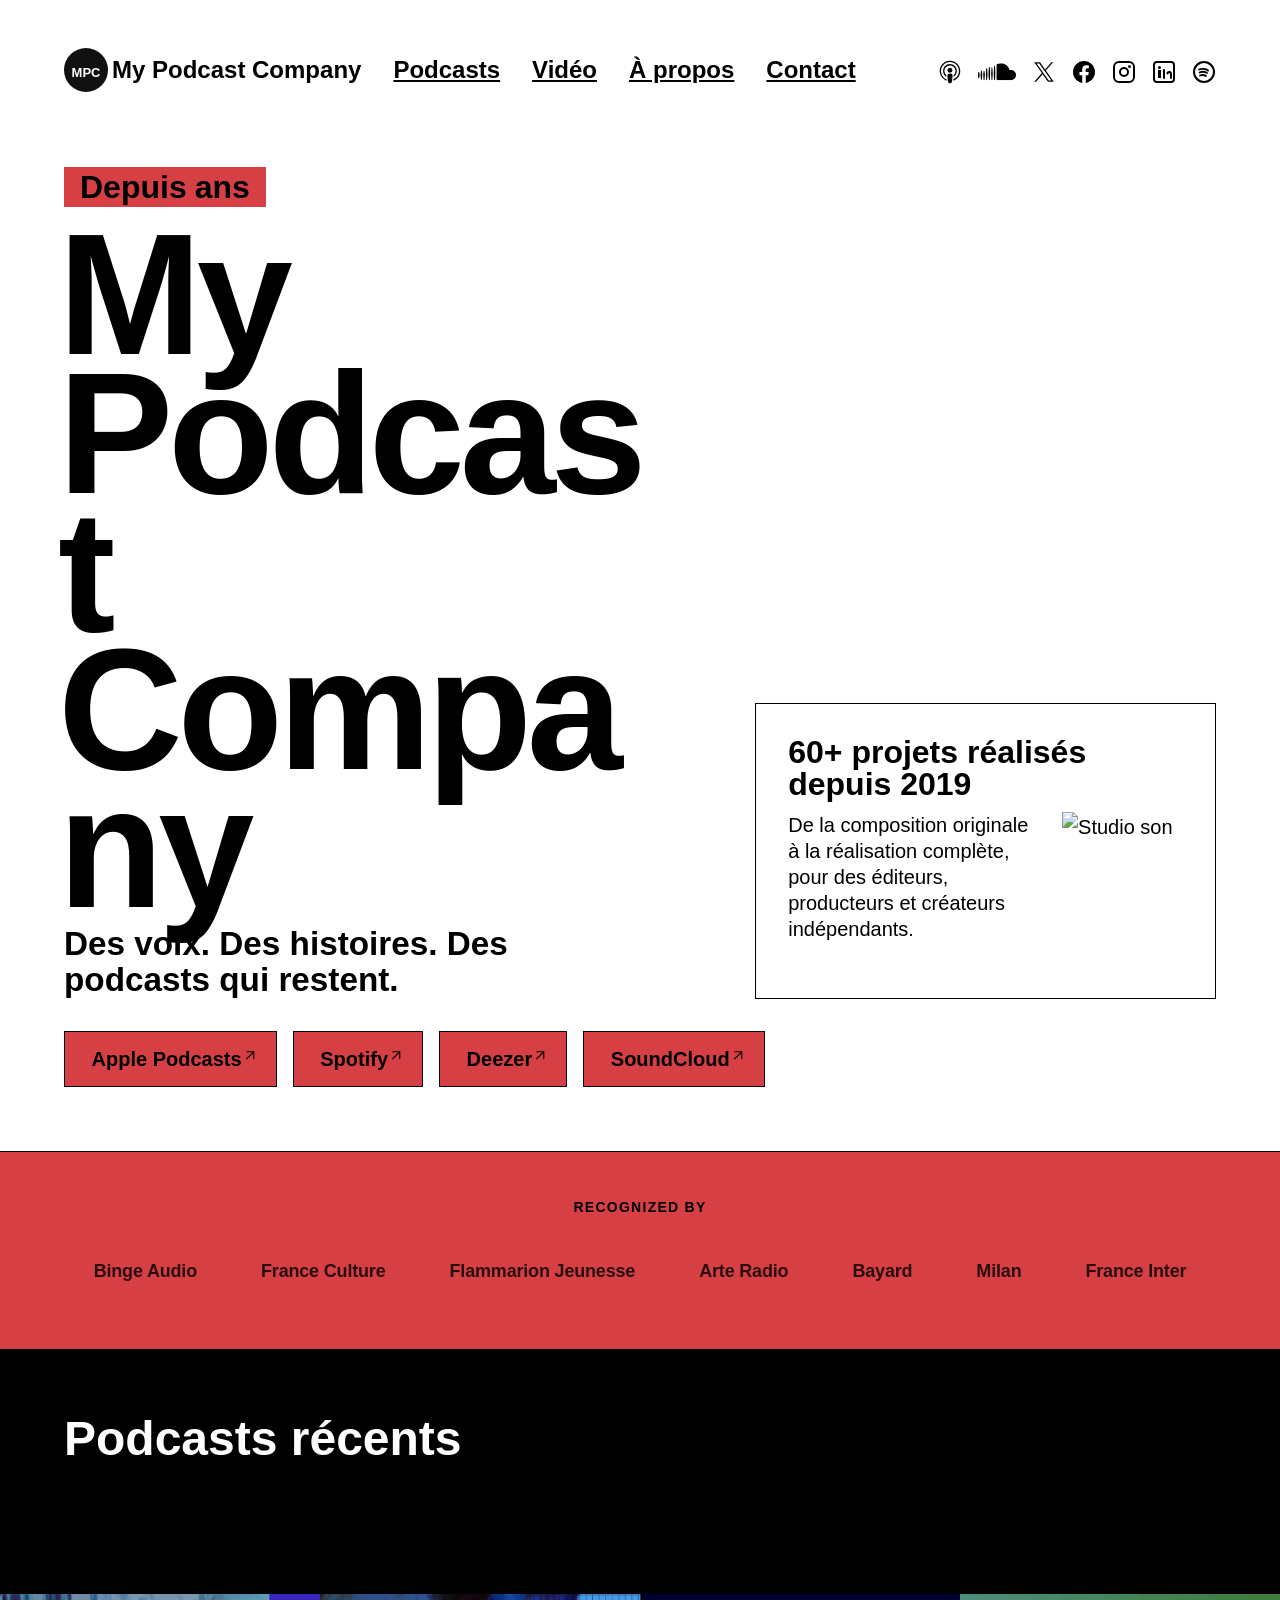
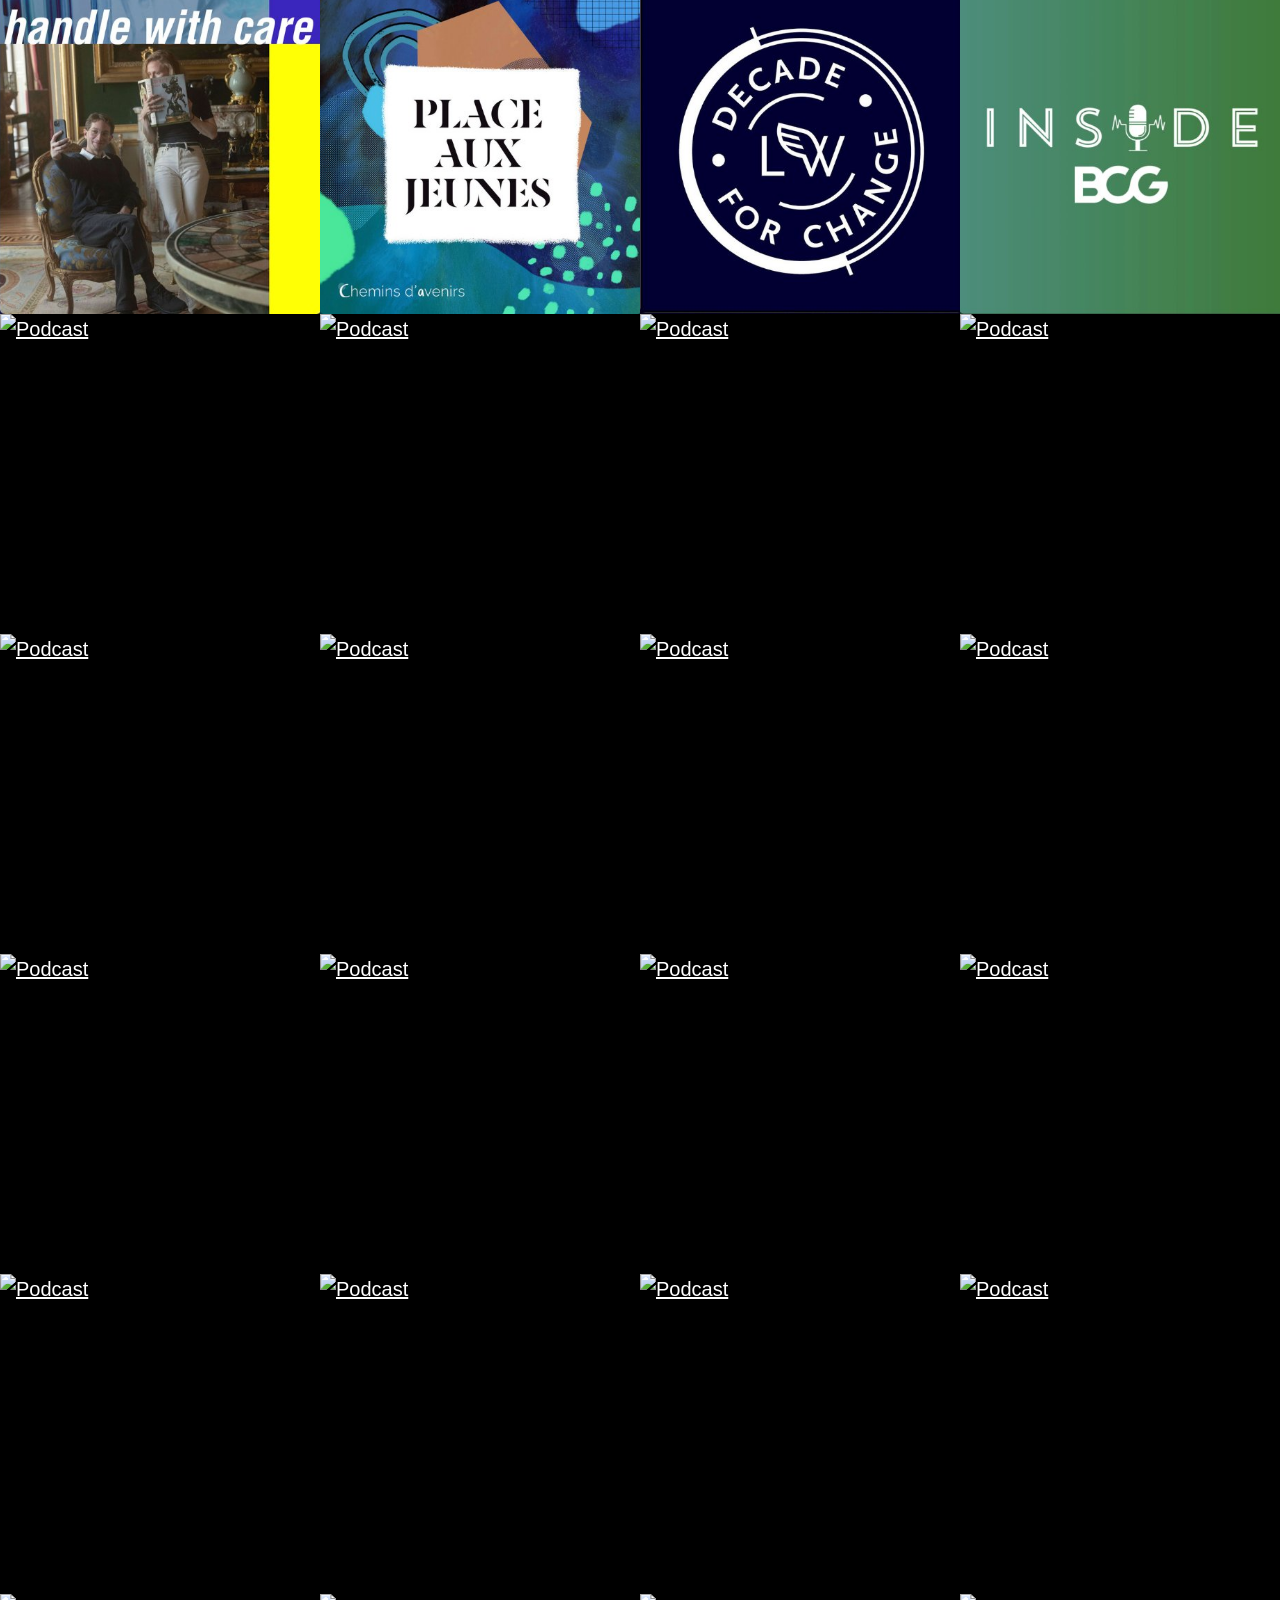
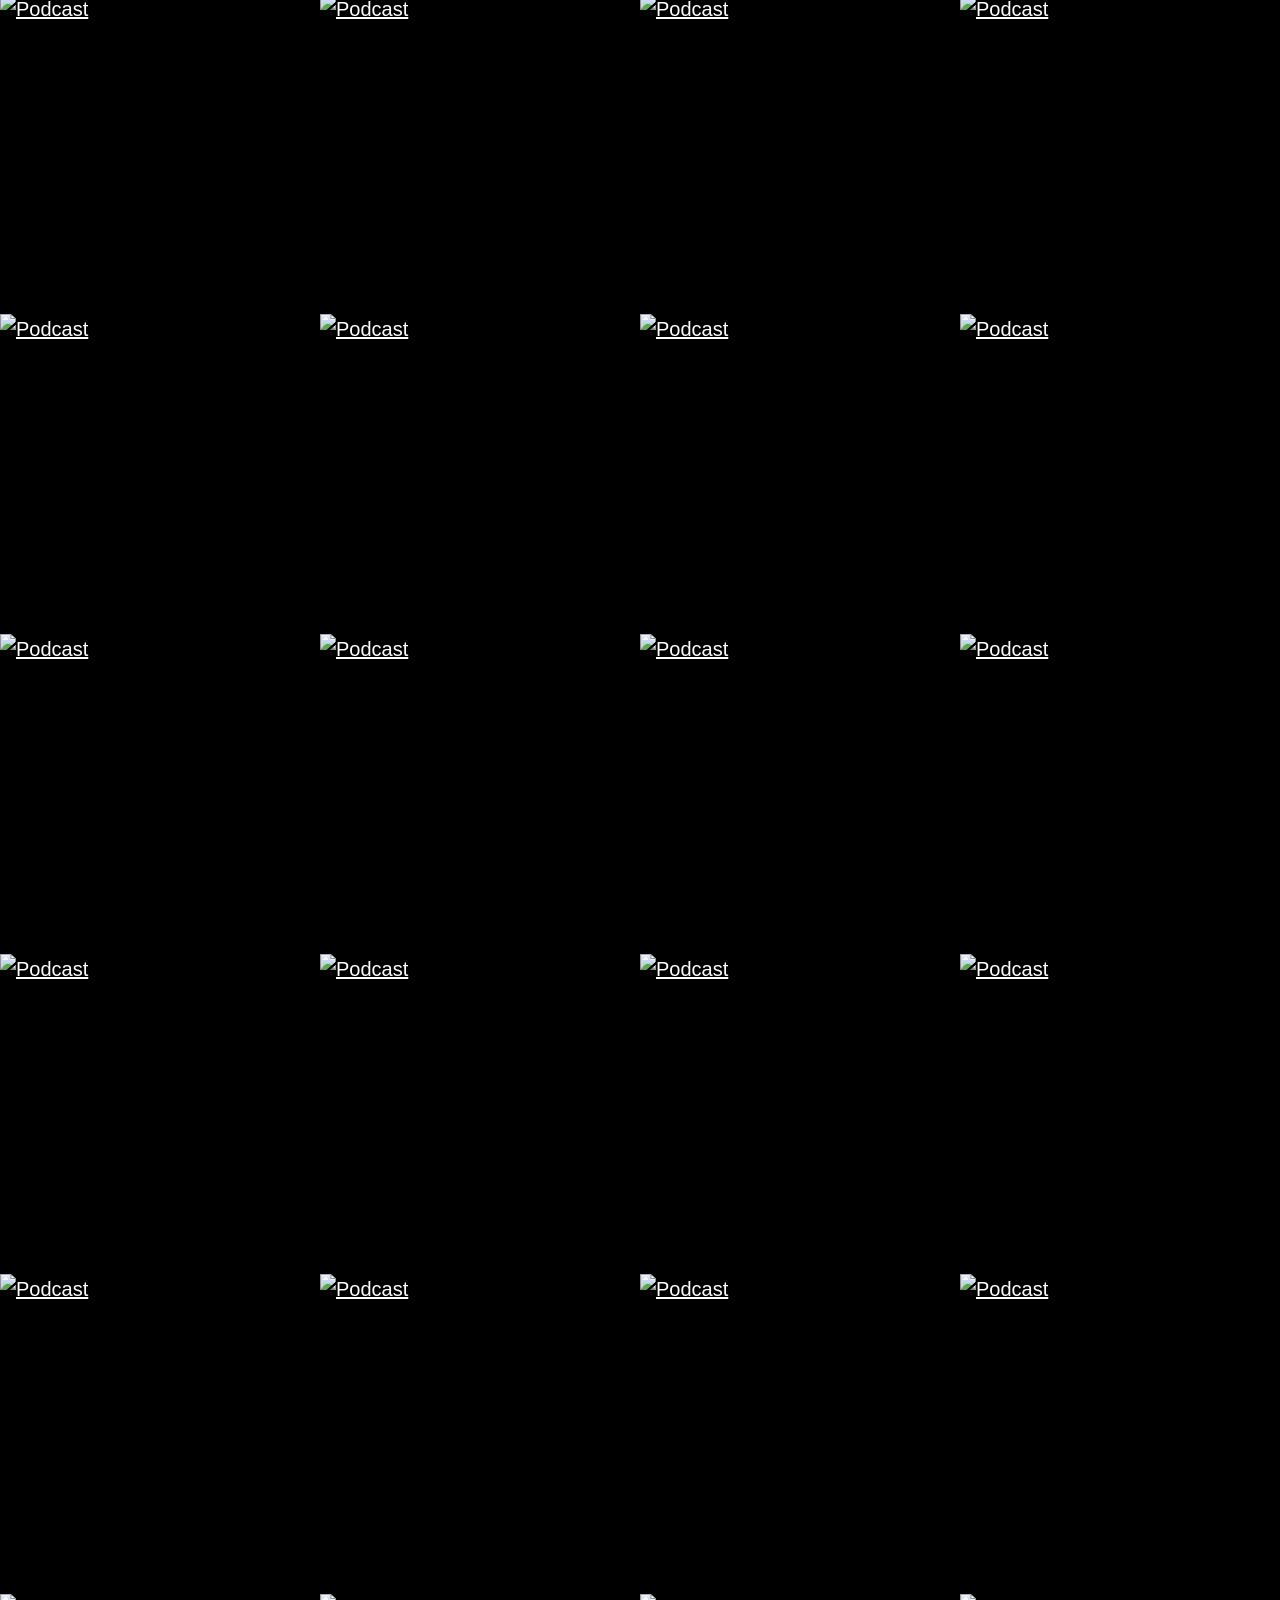
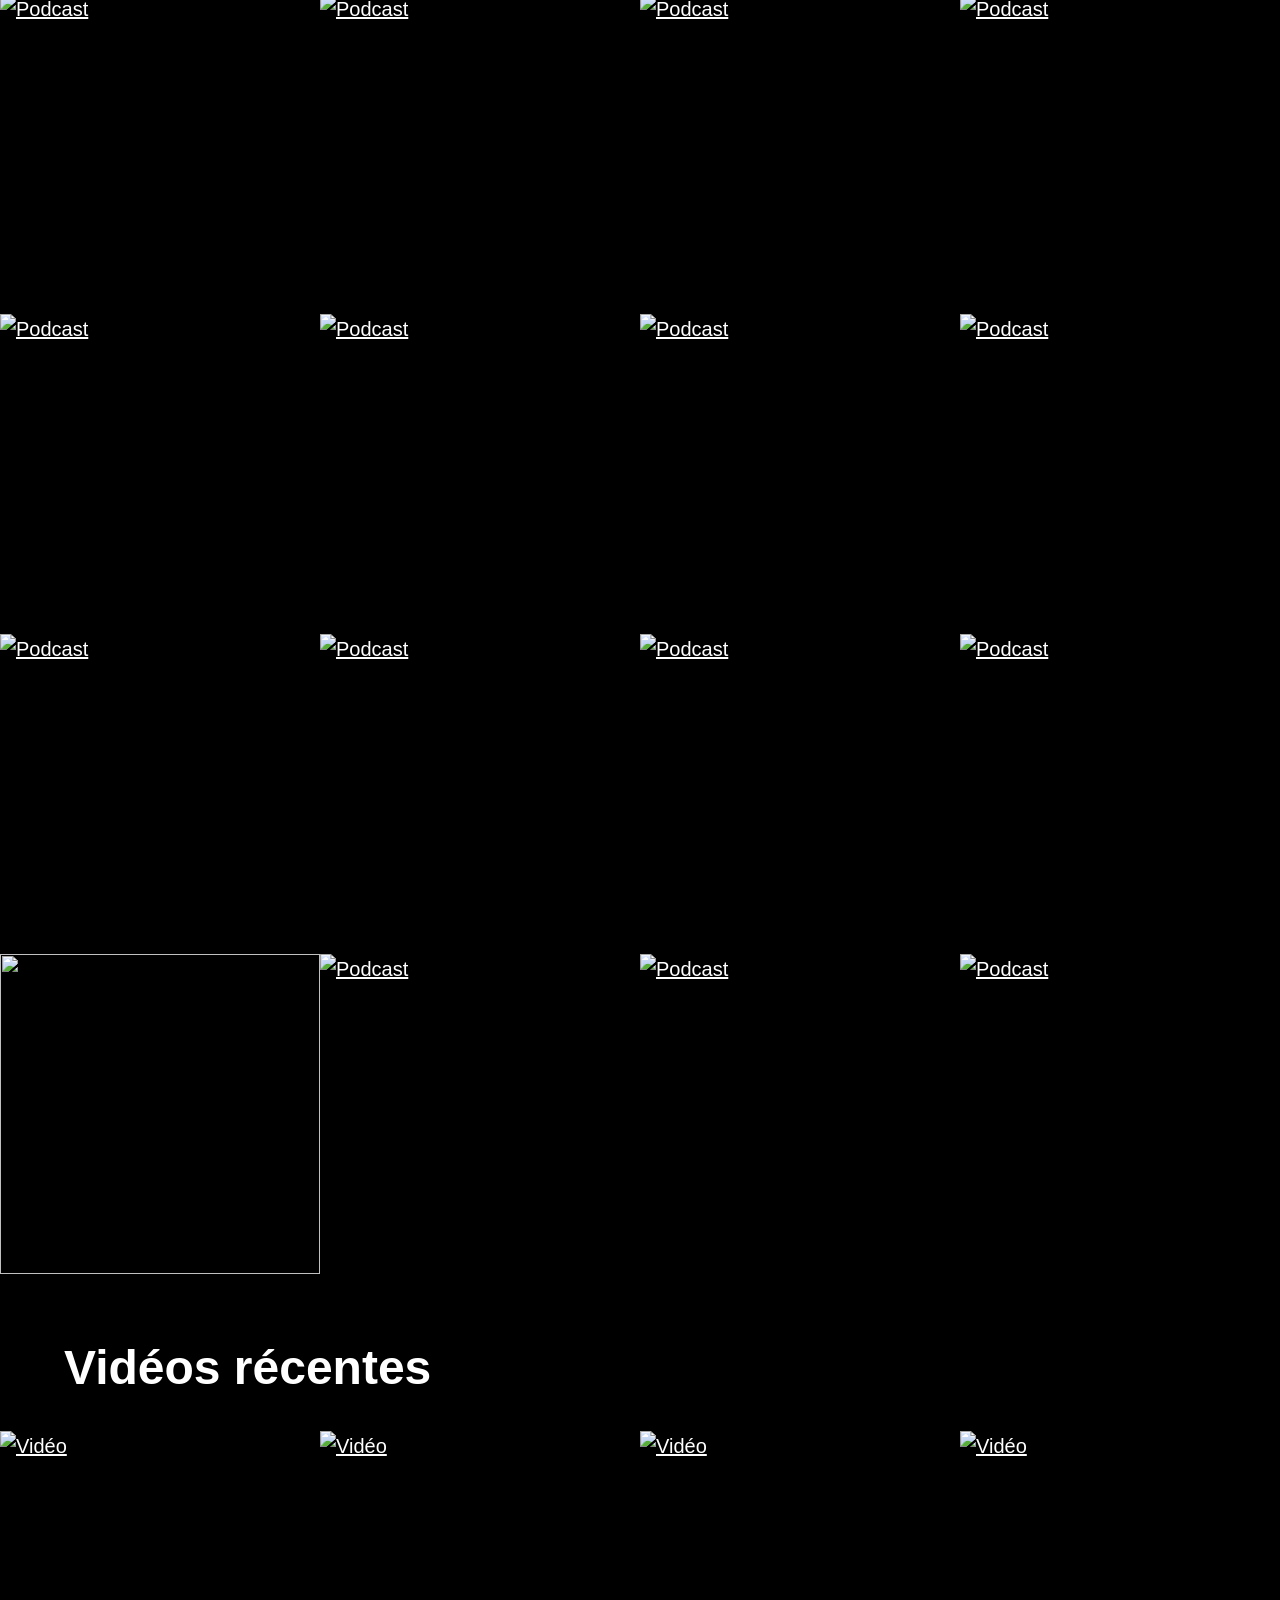
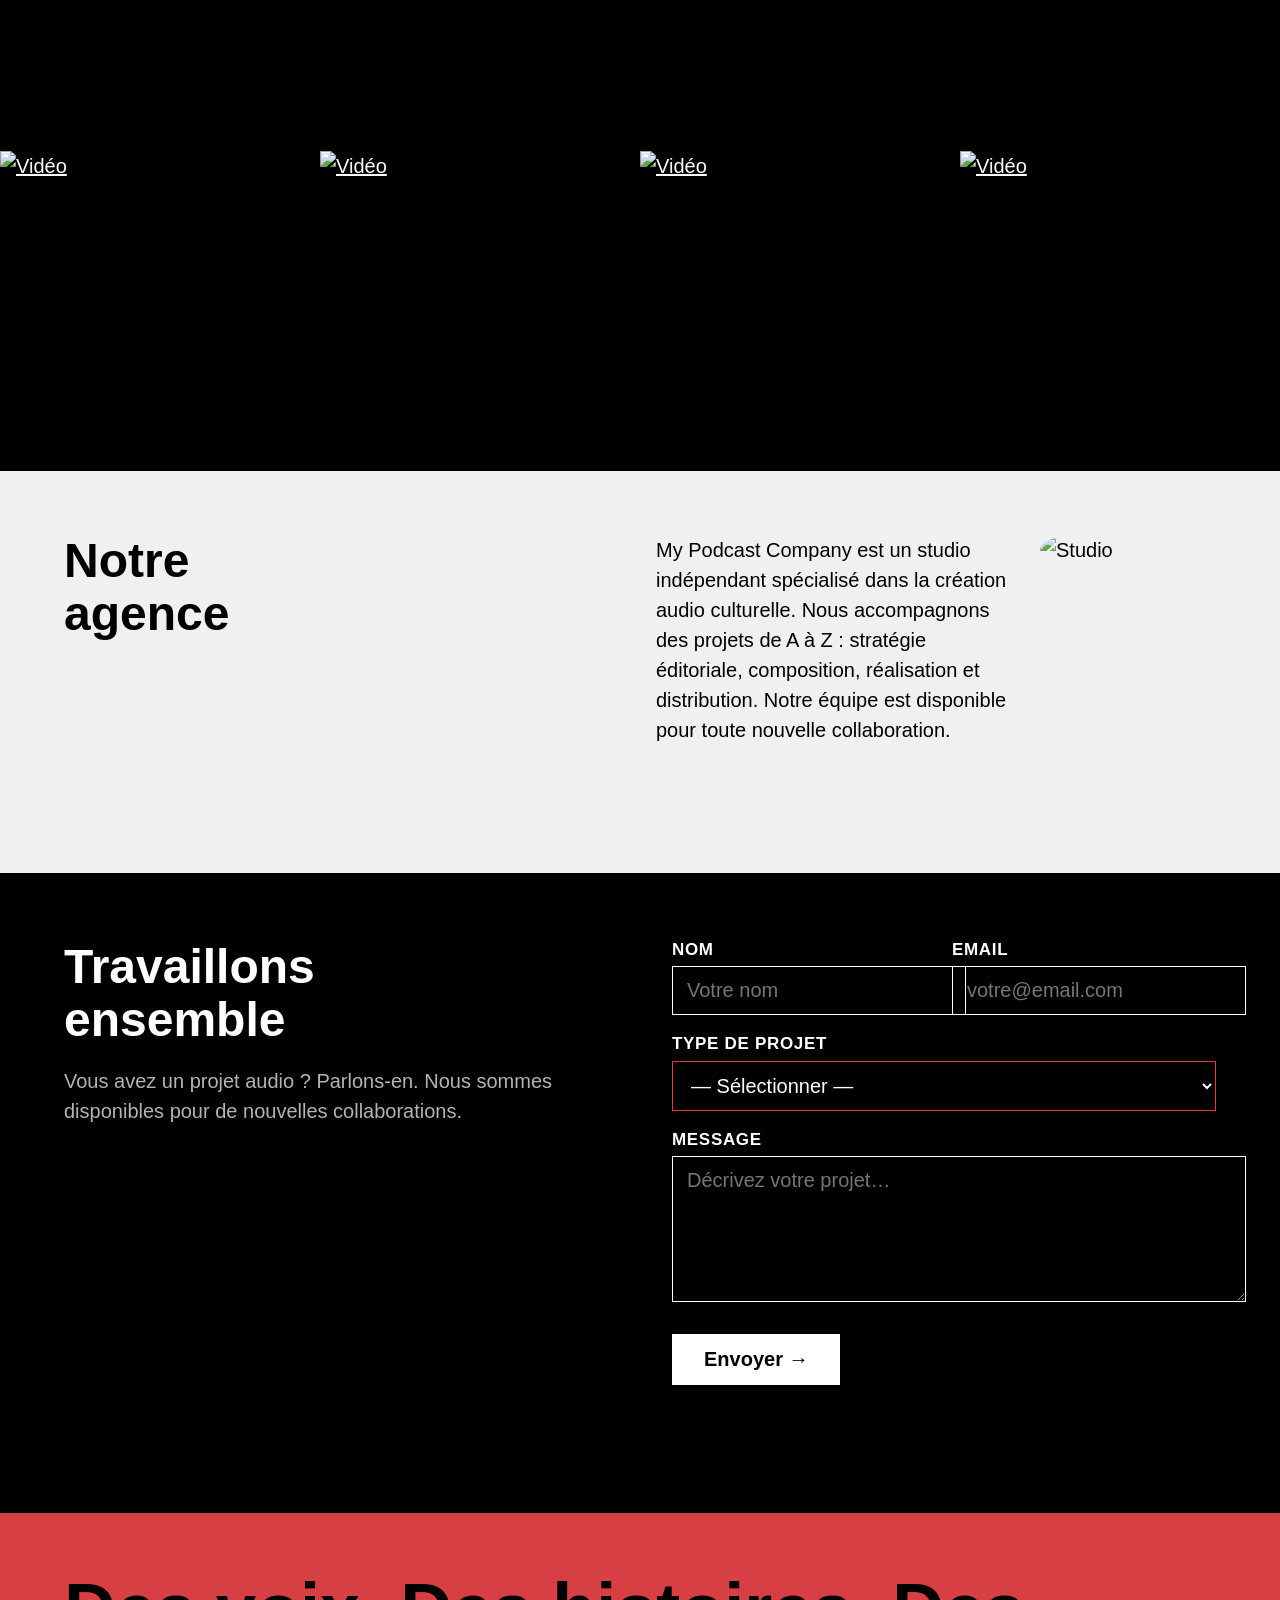
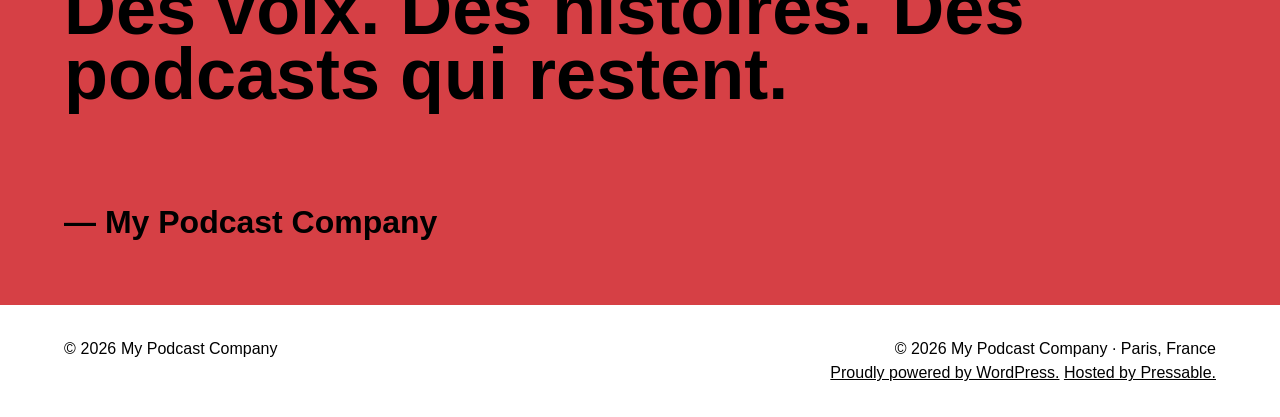
==== commit 389e81fb: "Add files via upload" ====
--- a/MPC.com/index.html
+++ b/MPC.com/index.html
@@ -1,183 +1,1559 @@
 <!DOCTYPE html>
-<html lang="fr">
+<html lang="en-US">
+
+<!-- My Podcast Company -->
+
 <head>
-    <meta charset="UTF-8">
-    <meta name="viewport" content="width=device-width, initial-scale=1.0">
-    <title>My Podcast Company | Production Audio Premium</title>
-    <style>
-        :root {
-            --primary-color: #000000;
-            --accent-color: #ff3b30;
-            --text-main: #1d1d1f;
-            --bg-light: #f5f5f7;
-            --font-main: 'Neue Haas Grotesk Display', 'Helvetica Neue', Helvetica, Arial, sans-serif;
-        }
-
-        body {
-            margin: 0;
-            padding: 0;
-            font-family: var(--font-main);
-            color: var(--text-main);
-            background-color: #fff;
-            -webkit-font-smoothing: antialiased;
-        }
-
-        /* --- SECTION LOGOS --- */
-        .trust-section {
-            padding: 80px 0;
-            background-color: #fff;
-            overflow: hidden;
-            border-top: 1px solid #eee;
-            border-bottom: 1px solid #eee;
-        }
-
-        .trust-title {
-            text-align: center;
-            font-size: 1.2rem;
-            font-weight: 600;
-            text-transform: uppercase;
-            letter-spacing: 2px;
-            margin-bottom: 50px;
-            color: #888;
-        }
-
-        /* Le conteneur qui masque ce qui dépasse */
-        .marquee {
-            position: relative;
-            width: 100vw;
-            max-width: 100%;
-            overflow-x: hidden;
-            display: flex;
-        }
-
-        /* Le rail qui bouge */
-        .marquee-track {
-            display: flex;
-            align-items: center;
-            width: max-content;
-            animation: scroll-left 50s linear infinite;
-        }
-
-        .marquee-track:hover {
-            animation-play-state: paused;
-        }
-
-        .logo-item {
-            flex: 0 0 auto;
-            width: 180px;
-            height: 80px;
-            margin: 0 40px;
-            display: flex;
-            align-items: center;
-            justify-content: center;
-        }
-
-        .logo-item img {
-            max-width: 100%;
-            max-height: 50px;
-            object-fit: contain;
-            filter: grayscale(100%);
-            opacity: 0.6;
-            transition: all 0.4s ease;
-        }
-
-        .logo-item img:hover {
-            filter: grayscale(0%);
-            opacity: 1;
-            transform: scale(1.05);
-        }
-
-        /* Animation fluide */
-        @keyframes scroll-left {
-            0% { transform: translateX(0); }
-            100% { transform: translateX(-50%); } /* On défile exactement la moitié (la copie) */
-        }
-
-        /* Responsive */
-        @media (max-width: 768px) {
-            .trust-title { font-size: 1rem; }
-            .logo-item { width: 130px; margin: 0 20px; }
-            .marquee-track { animation-duration: 35s; }
-        }
-    </style>
+	<meta charset="UTF-8" />
+	<meta name="viewport" content="width=device-width, initial-scale=1" />
+<meta name='robots' content='max-image-preview:large' />
+<title>My Podcast Company</title>
+<link rel="icon" href="data:image/svg+xml,<svg xmlns='http://www.w3.org/2000/svg' viewBox='0 0 100 100'><text y='.9em' font-size='90'>🎧</text></svg>">
+<link rel='dns-prefetch' href='http://stats.wp.com/' />
+<link rel='dns-prefetch' href='http://use.typekit.net/' />
+<link rel='preconnect' href='http://i0.wp.com/' />
+<link rel='preconnect' href='http://c0.wp.com/' />
+<link rel="alternate" type="application/rss+xml" title="My Podcast Company &raquo; Feed" href="feed/index.html" />
+<link rel="alternate" type="application/rss+xml" title="My Podcast Company &raquo; Comments Feed" href="comments/feed/index.html" />
+<link rel="alternate" title="oEmbed (JSON)" type="application/json+oembed" href="wp-json/oembed/1.0/embed9820.json?url=https%3A%2F%2Fdesignmattersmedia.com%2F" />
+<link rel="alternate" title="oEmbed (XML)" type="text/xml+oembed" href="wp-json/oembed/1.0/embedf3b6?url=https%3A%2F%2Fdesignmattersmedia.com%2F&amp;format=xml" />
+<style id='wp-img-auto-sizes-contain-inline-css'>
+img:is([sizes=auto i],[sizes^="auto," i]){contain-intrinsic-size:3000px 1500px}
+/*# sourceURL=wp-img-auto-sizes-contain-inline-css */
+</style>
+<style id='wp-block-site-logo-inline-css'>
+.wp-block-site-logo{box-sizing:border-box;line-height:0}.wp-block-site-logo a{display:inline-block;line-height:0}.wp-block-site-logo.is-default-size img{height:auto;width:120px}.wp-block-site-logo img{height:auto;max-width:100%}.wp-block-site-logo a,.wp-block-site-logo img{border-radius:inherit}.wp-block-site-logo.aligncenter{margin-left:auto;margin-right:auto;text-align:center}:root :where(.wp-block-site-logo.is-style-rounded){border-radius:9999px}
+/*# sourceURL=https://designmattersmedia.com/wp-content/plugins/gutenberg/build/styles/block-library/site-logo/style.min.css */
+</style>
+<style id='wp-block-site-title-inline-css'>
+.wp-block-site-title{box-sizing:border-box}.wp-block-site-title :where(a){color:inherit;font-family:inherit;font-size:inherit;font-style:inherit;font-weight:inherit;letter-spacing:inherit;line-height:inherit;text-decoration:inherit}
+/*# sourceURL=https://designmattersmedia.com/wp-content/plugins/gutenberg/build/styles/block-library/site-title/style.min.css */
+</style>
+<style id='wp-block-group-inline-css'>
+.wp-block-group{box-sizing:border-box}:where(.wp-block-group.wp-block-group-is-layout-constrained){position:relative}
+/*# sourceURL=https://designmattersmedia.com/wp-content/plugins/gutenberg/build/styles/block-library/group/style.min.css */
+</style>
+<style id='wp-block-navigation-link-inline-css'>
+.wp-block-navigation .wp-block-navigation-item__label{overflow-wrap:break-word}.wp-block-navigation .wp-block-navigation-item__description{display:none}.link-ui-tools{outline:1px solid #f0f0f0;padding:8px}.link-ui-block-inserter{padding-top:8px}.link-ui-block-inserter__back{margin-left:8px;text-transform:uppercase}
+/*# sourceURL=https://designmattersmedia.com/wp-content/plugins/gutenberg/build/styles/block-library/navigation-link/style.min.css */
+</style>
+<link rel='stylesheet' id='wp-block-navigation-css' href='wp-content/plugins/gutenberg/build/styles/block-library/navigation/style.mine765.css?ver=22.7.1' media='all' />
+<style id='block-visibility-screen-size-styles-inline-css'>
+/* Large screens (desktops, 992px and up) */
+@media ( min-width: 992px ) {
+	.block-visibility-hide-large-screen {
+		display: none !important;
+	}
+}
+
+/* Medium screens (tablets, between 782px and 992px) */
+@media ( min-width: 782px ) and ( max-width: 991.98px ) {
+	.block-visibility-hide-medium-screen {
+		display: none !important;
+	}
+}
+
+/* Small screens (mobile devices, less than 782px) */
+@media ( max-width: 781.98px ) {
+	.block-visibility-hide-small-screen {
+		display: none !important;
+	}
+}
+/*# sourceURL=block-visibility-screen-size-styles-inline-css */
+</style>
+<style id='outermost-icon-block-style-inline-css'>
+.wp-block-outermost-icon-block{display:flex;line-height:0}.wp-block-outermost-icon-block.has-border-color{border:none}.wp-block-outermost-icon-block .has-icon-color svg,.wp-block-outermost-icon-block.has-icon-color svg{color:currentColor}.wp-block-outermost-icon-block .has-icon-color:not(.has-no-icon-fill-color) svg,.wp-block-outermost-icon-block.has-icon-color:not(.has-no-icon-fill-color) svg{fill:currentColor}.wp-block-outermost-icon-block .icon-container{box-sizing:border-box}.wp-block-outermost-icon-block a,.wp-block-outermost-icon-block svg{height:100%;transition:transform .1s ease-in-out;width:100%}.wp-block-outermost-icon-block a:hover{transform:scale(1.1)}.wp-block-outermost-icon-block svg{transform:rotate(var(--outermost--icon-block--transform-rotate,0deg)) scaleX(var(--outermost--icon-block--transform-scale-x,1)) scaleY(var(--outermost--icon-block--transform-scale-y,1))}.wp-block-outermost-icon-block .rotate-90,.wp-block-outermost-icon-block.rotate-90{--outermost--icon-block--transform-rotate:90deg}.wp-block-outermost-icon-block .rotate-180,.wp-block-outermost-icon-block.rotate-180{--outermost--icon-block--transform-rotate:180deg}.wp-block-outermost-icon-block .rotate-270,.wp-block-outermost-icon-block.rotate-270{--outermost--icon-block--transform-rotate:270deg}.wp-block-outermost-icon-block .flip-horizontal,.wp-block-outermost-icon-block.flip-horizontal{--outermost--icon-block--transform-scale-x:-1}.wp-block-outermost-icon-block .flip-vertical,.wp-block-outermost-icon-block.flip-vertical{--outermost--icon-block--transform-scale-y:-1}.wp-block-outermost-icon-block .flip-vertical.flip-horizontal,.wp-block-outermost-icon-block.flip-vertical.flip-horizontal{--outermost--icon-block--transform-scale-x:-1;--outermost--icon-block--transform-scale-y:-1}
+
+/*# sourceURL=https://designmattersmedia.com/wp-content/plugins/icon-block/build/style.css */
+</style>
+<style id='wp-block-heading-inline-css'>
+h1:where(.wp-block-heading).has-background,h2:where(.wp-block-heading).has-background,h3:where(.wp-block-heading).has-background,h4:where(.wp-block-heading).has-background,h5:where(.wp-block-heading).has-background,h6:where(.wp-block-heading).has-background{padding:1.25em 2.375em}h1.has-text-align-left[style*=writing-mode]:where([style*=vertical-lr]),h1.has-text-align-right[style*=writing-mode]:where([style*=vertical-rl]),h2.has-text-align-left[style*=writing-mode]:where([style*=vertical-lr]),h2.has-text-align-right[style*=writing-mode]:where([style*=vertical-rl]),h3.has-text-align-left[style*=writing-mode]:where([style*=vertical-lr]),h3.has-text-align-right[style*=writing-mode]:where([style*=vertical-rl]),h4.has-text-align-left[style*=writing-mode]:where([style*=vertical-lr]),h4.has-text-align-right[style*=writing-mode]:where([style*=vertical-rl]),h5.has-text-align-left[style*=writing-mode]:where([style*=vertical-lr]),h5.has-text-align-right[style*=writing-mode]:where([style*=vertical-rl]),h6.has-text-align-left[style*=writing-mode]:where([style*=vertical-lr]),h6.has-text-align-right[style*=writing-mode]:where([style*=vertical-rl]){rotate:180deg}
+/*# sourceURL=https://designmattersmedia.com/wp-content/plugins/gutenberg/build/styles/block-library/heading/style.min.css */
+</style>
+<style id='wp-block-image-inline-css'>
+.wp-block-image>a,.wp-block-image>figure>a{display:inline-block}.wp-block-image img{box-sizing:border-box;height:auto;max-width:100%;vertical-align:bottom}@media not (prefers-reduced-motion){.wp-block-image img.hide{visibility:hidden}.wp-block-image img.show{animation:show-content-image .4s}}.wp-block-image[style*=border-radius] img,.wp-block-image[style*=border-radius]>a{border-radius:inherit}.wp-block-image.has-custom-border img{box-sizing:border-box}.wp-block-image.aligncenter{text-align:center}.wp-block-image.alignfull>a,.wp-block-image.alignwide>a{width:100%}.wp-block-image.alignfull img,.wp-block-image.alignwide img{height:auto;width:100%}.wp-block-image .aligncenter,.wp-block-image .alignleft,.wp-block-image .alignright,.wp-block-image.aligncenter,.wp-block-image.alignleft,.wp-block-image.alignright{display:table}.wp-block-image .aligncenter>figcaption,.wp-block-image .alignleft>figcaption,.wp-block-image .alignright>figcaption,.wp-block-image.aligncenter>figcaption,.wp-block-image.alignleft>figcaption,.wp-block-image.alignright>figcaption{caption-side:bottom;display:table-caption}.wp-block-image .alignleft{float:left;margin:.5em 1em .5em 0}.wp-block-image .alignright{float:right;margin:.5em 0 .5em 1em}.wp-block-image .aligncenter{margin-left:auto;margin-right:auto}.wp-block-image :where(figcaption){margin-bottom:1em;margin-top:.5em}.wp-block-image.is-style-circle-mask img{border-radius:9999px}@supports ((-webkit-mask-image:none) or (mask-image:none)) or (-webkit-mask-image:none){.wp-block-image.is-style-circle-mask img{border-radius:0;-webkit-mask-image:url('data:image/svg+xml;utf8,<svg viewBox="0 0 100 100" xmlns="http://www.w3.org/2000/svg"><circle cx="50" cy="50" r="50"/></svg>');mask-image:url('data:image/svg+xml;utf8,<svg viewBox="0 0 100 100" xmlns="http://www.w3.org/2000/svg"><circle cx="50" cy="50" r="50"/></svg>');mask-mode:alpha;-webkit-mask-position:center;mask-position:center;-webkit-mask-repeat:no-repeat;mask-repeat:no-repeat;-webkit-mask-size:contain;mask-size:contain}}:root :where(.wp-block-image.is-style-rounded img,.wp-block-image .is-style-rounded img){border-radius:9999px}.wp-block-image figure{margin:0}.wp-lightbox-container{display:flex;flex-direction:column;position:relative}.wp-lightbox-container img{cursor:zoom-in}.wp-lightbox-container img:hover+button{opacity:1}.wp-lightbox-container button{align-items:center;backdrop-filter:blur(16px) saturate(180%);background-color:#5a5a5a40;border:none;border-radius:4px;cursor:zoom-in;display:flex;height:20px;justify-content:center;opacity:0;padding:0;position:absolute;right:16px;text-align:center;top:16px;width:20px;z-index:100}@media not (prefers-reduced-motion){.wp-lightbox-container button{transition:opacity .2s ease}}.wp-lightbox-container button:focus-visible{outline:3px auto #5a5a5a40;outline:3px auto -webkit-focus-ring-color;outline-offset:3px}.wp-lightbox-container button:hover{cursor:pointer;opacity:1}.wp-lightbox-container button:focus{opacity:1}.wp-lightbox-container button:focus,.wp-lightbox-container button:hover,.wp-lightbox-container button:not(:hover):not(:active):not(.has-background){background-color:#5a5a5a40;border:none}.wp-lightbox-overlay{box-sizing:border-box;cursor:zoom-out;height:100vh;left:0;overflow:hidden;position:fixed;top:0;visibility:hidden;width:100%;z-index:100000}.wp-lightbox-overlay .wp-lightbox-close-button{align-items:center;cursor:pointer;display:flex;font-family:inherit;gap:8px;justify-content:center;line-height:1;min-height:40px;min-width:40px;padding:0 4px;position:absolute;right:calc(env(safe-area-inset-right) + 16px);top:calc(env(safe-area-inset-top) + 16px);z-index:5000000}.wp-lightbox-overlay .wp-lightbox-close-button:focus,.wp-lightbox-overlay .wp-lightbox-close-button:hover,.wp-lightbox-overlay .wp-lightbox-close-button:not(:hover):not(:active):not(.has-background){background:none;border:none}.wp-lightbox-overlay .wp-lightbox-close-button:has(.wp-lightbox-close-text:not([hidden])) .wp-lightbox-close-icon svg{height:1em;width:1em}.wp-lightbox-overlay .wp-lightbox-close-icon svg{display:block}.wp-lightbox-overlay .wp-lightbox-navigation-button-next,.wp-lightbox-overlay .wp-lightbox-navigation-button-prev{align-items:center;bottom:16px;cursor:pointer;display:flex;font-family:inherit;gap:4px;justify-content:center;line-height:1;min-height:40px;min-width:40px;padding:0 8px;position:absolute;z-index:2000002}.wp-lightbox-overlay .wp-lightbox-navigation-button-next[hidden],.wp-lightbox-overlay .wp-lightbox-navigation-button-prev[hidden]{display:none}@media (min-width:960px){.wp-lightbox-overlay .wp-lightbox-navigation-button-next,.wp-lightbox-overlay .wp-lightbox-navigation-button-prev{bottom:50%;transform:translateY(-50%)}}.wp-lightbox-overlay .wp-lightbox-navigation-button-next:focus,.wp-lightbox-overlay .wp-lightbox-navigation-button-next:hover,.wp-lightbox-overlay .wp-lightbox-navigation-button-next:not(:hover):not(:active):not(.has-background),.wp-lightbox-overlay .wp-lightbox-navigation-button-prev:focus,.wp-lightbox-overlay .wp-lightbox-navigation-button-prev:hover,.wp-lightbox-overlay .wp-lightbox-navigation-button-prev:not(:hover):not(:active):not(.has-background){background:none;border:none;padding:0 8px}.wp-lightbox-overlay .wp-lightbox-navigation-button-next:has(.wp-lightbox-navigation-text:not([hidden])) .wp-lightbox-navigation-icon svg,.wp-lightbox-overlay .wp-lightbox-navigation-button-prev:has(.wp-lightbox-navigation-text:not([hidden])) .wp-lightbox-navigation-icon svg{display:block;height:1.5em;width:1.5em}.wp-lightbox-overlay .wp-lightbox-navigation-button-prev{left:calc(env(safe-area-inset-left) + 16px)}.wp-lightbox-overlay .wp-lightbox-navigation-button-next{right:calc(env(safe-area-inset-right) + 16px)}.wp-lightbox-overlay .wp-lightbox-navigation-icon svg{vertical-align:middle}.wp-lightbox-overlay .lightbox-image-container{height:var(--wp--lightbox-container-height);left:50%;overflow:hidden;position:absolute;top:50%;transform:translate(-50%,-50%);transform-origin:top left;width:var(--wp--lightbox-container-width);z-index:2000001}.wp-lightbox-overlay .wp-block-image{align-items:center;box-sizing:border-box;display:flex;height:100%;justify-content:center;margin:0;position:relative;transform-origin:0 0;width:100%;z-index:3000000}.wp-lightbox-overlay .wp-block-image img{height:var(--wp--lightbox-image-height);min-height:var(--wp--lightbox-image-height);min-width:var(--wp--lightbox-image-width);width:var(--wp--lightbox-image-width)}.wp-lightbox-overlay .wp-block-image figcaption{display:none}.wp-lightbox-overlay button{background:none;border:none}.wp-lightbox-overlay .scrim{background-color:#fff;height:100%;opacity:.9;position:absolute;width:100%;z-index:2000000}.wp-lightbox-overlay.active{visibility:visible}@media not (prefers-reduced-motion){.wp-lightbox-overlay.active{animation:turn-on-visibility .25s both}.wp-lightbox-overlay.active img{animation:turn-on-visibility .35s both}.wp-lightbox-overlay.show-closing-animation:not(.active){animation:turn-off-visibility .35s both}.wp-lightbox-overlay.show-closing-animation:not(.active) img{animation:turn-off-visibility .25s both}.wp-lightbox-overlay.zoom.active{animation:none;opacity:1;visibility:visible}.wp-lightbox-overlay.zoom.active .lightbox-image-container{animation:lightbox-zoom-in .4s}.wp-lightbox-overlay.zoom.active .lightbox-image-container img{animation:none}.wp-lightbox-overlay.zoom.active .scrim{animation:turn-on-visibility .4s forwards}.wp-lightbox-overlay.zoom.show-closing-animation:not(.active){animation:none}.wp-lightbox-overlay.zoom.show-closing-animation:not(.active) .lightbox-image-container{animation:lightbox-zoom-out .4s}.wp-lightbox-overlay.zoom.show-closing-animation:not(.active) .lightbox-image-container img{animation:none}.wp-lightbox-overlay.zoom.show-closing-animation:not(.active) .scrim{animation:turn-off-visibility .4s forwards}}@keyframes show-content-image{0%{visibility:hidden}99%{visibility:hidden}to{visibility:visible}}@keyframes turn-on-visibility{0%{opacity:0}to{opacity:1}}@keyframes turn-off-visibility{0%{opacity:1;visibility:visible}99%{opacity:0;visibility:visible}to{opacity:0;visibility:hidden}}@keyframes lightbox-zoom-in{0%{transform:translate(calc((-100vw + var(--wp--lightbox-scrollbar-width))/2 + var(--wp--lightbox-initial-left-position)),calc(-50vh + var(--wp--lightbox-initial-top-position))) scale(var(--wp--lightbox-scale))}to{transform:translate(-50%,-50%) scale(1)}}@keyframes lightbox-zoom-out{0%{transform:translate(-50%,-50%) scale(1);visibility:visible}99%{visibility:visible}to{transform:translate(calc((-100vw + var(--wp--lightbox-scrollbar-width))/2 + var(--wp--lightbox-initial-left-position)),calc(-50vh + var(--wp--lightbox-initial-top-position))) scale(var(--wp--lightbox-scale));visibility:hidden}}
+/*# sourceURL=https://designmattersmedia.com/wp-content/plugins/gutenberg/build/styles/block-library/image/style.min.css */
+</style>
+<style id='wp-block-paragraph-inline-css'>
+.is-small-text{font-size:.875em}.is-regular-text{font-size:1em}.is-large-text{font-size:2.25em}.is-larger-text{font-size:3em}.has-drop-cap:not(:focus):first-letter{float:left;font-size:8.4em;font-style:normal;font-weight:100;line-height:.68;margin:.05em .1em 0 0;text-transform:uppercase}body.rtl .has-drop-cap:not(:focus):first-letter{float:none;margin-left:.1em}p.has-drop-cap.has-background{overflow:hidden}:root :where(p.has-background){padding:1.25em 2.375em}:where(p.has-text-color:not(.has-link-color)) a{color:inherit}p.has-text-align-left[style*="writing-mode:vertical-lr"],p.has-text-align-right[style*="writing-mode:vertical-rl"]{rotate:180deg}
+/*# sourceURL=https://designmattersmedia.com/wp-content/plugins/gutenberg/build/styles/block-library/paragraph/style.min.css */
+</style>
+<style id='wp-block-button-inline-css'>
+.wp-block-button__link{align-content:center;box-sizing:border-box;cursor:pointer;display:inline-block;height:100%;text-align:center;word-break:break-word}.wp-block-button__link.aligncenter{text-align:center}.wp-block-button__link.alignright{text-align:right}:where(.wp-block-button__link){border-radius:9999px;box-shadow:none;padding:calc(.667em + 2px) calc(1.333em + 2px);text-decoration:none}.wp-block-button[style*=text-decoration] .wp-block-button__link{text-decoration:inherit}.wp-block-buttons>.wp-block-button.has-custom-width{max-width:none}.wp-block-buttons>.wp-block-button.has-custom-width .wp-block-button__link{width:100%}.wp-block-buttons>.wp-block-button.has-custom-font-size .wp-block-button__link{font-size:inherit}.wp-block-buttons>.wp-block-button[class*=wp-block-button__width]{width:calc(var(--wp--block-button--width)*1% - var(--wp--style--block-gap, .5em)*(1 - var(--wp--block-button--width)/100))}.wp-block-buttons>.wp-block-button.wp-block-button__width-25{width:calc(25% - var(--wp--style--block-gap, .5em)*.75)}.wp-block-buttons>.wp-block-button.wp-block-button__width-50{width:calc(50% - var(--wp--style--block-gap, .5em)*.5)}.wp-block-buttons>.wp-block-button.wp-block-button__width-75{width:calc(75% - var(--wp--style--block-gap, .5em)*.25)}.wp-block-buttons>.wp-block-button.wp-block-button__width-100{flex-basis:100%;width:100%}.wp-block-buttons.is-vertical>.wp-block-button[class*=wp-block-button__width]{width:calc(var(--wp--block-button--width)*1%)}.wp-block-buttons.is-vertical>.wp-block-button.wp-block-button__width-25{width:25%}.wp-block-buttons.is-vertical>.wp-block-button.wp-block-button__width-50{width:50%}.wp-block-buttons.is-vertical>.wp-block-button.wp-block-button__width-75{width:75%}.wp-block-button.is-style-squared,.wp-block-button__link.wp-block-button.is-style-squared{border-radius:0}.wp-block-button.no-border-radius,.wp-block-button__link.no-border-radius{border-radius:0!important}:root :where(.wp-block-button .wp-block-button__link.is-style-outline),:root :where(.wp-block-button.is-style-outline>.wp-block-button__link){border:2px solid;padding:.667em 1.333em}:root :where(.wp-block-button .wp-block-button__link.is-style-outline:not(.has-text-color)),:root :where(.wp-block-button.is-style-outline>.wp-block-button__link:not(.has-text-color)){color:currentColor}:root :where(.wp-block-button .wp-block-button__link.is-style-outline:not(.has-background)),:root :where(.wp-block-button.is-style-outline>.wp-block-button__link:not(.has-background)){background-color:initial;background-image:none}
+/*# sourceURL=https://designmattersmedia.com/wp-content/plugins/gutenberg/build/styles/block-library/button/style.min.css */
+</style>
+<style id='wp-block-buttons-inline-css'>
+.wp-block-buttons{box-sizing:border-box}.wp-block-buttons.is-vertical{flex-direction:column}.wp-block-buttons.is-vertical>.wp-block-button:last-child{margin-bottom:0}.wp-block-buttons>.wp-block-button{display:inline-block;margin:0}.wp-block-buttons.is-content-justification-left{justify-content:flex-start}.wp-block-buttons.is-content-justification-left.is-vertical{align-items:flex-start}.wp-block-buttons.is-content-justification-center{justify-content:center}.wp-block-buttons.is-content-justification-center.is-vertical{align-items:center}.wp-block-buttons.is-content-justification-right{justify-content:flex-end}.wp-block-buttons.is-content-justification-right.is-vertical{align-items:flex-end}.wp-block-buttons.is-content-justification-space-between{justify-content:space-between}.wp-block-buttons.aligncenter{text-align:center}.wp-block-buttons:not(.is-content-justification-space-between,.is-content-justification-right,.is-content-justification-left,.is-content-justification-center) .wp-block-button.aligncenter{margin-left:auto;margin-right:auto;width:100%}.wp-block-buttons[style*=text-decoration] .wp-block-button,.wp-block-buttons[style*=text-decoration] .wp-block-button__link{text-decoration:inherit}.wp-block-buttons.has-custom-font-size .wp-block-button__link{font-size:inherit}.wp-block-buttons .wp-block-button__link{width:100%}.wp-block-button.aligncenter{text-align:center}
+/*# sourceURL=https://designmattersmedia.com/wp-content/plugins/gutenberg/build/styles/block-library/buttons/style.min.css */
+</style>
+<style id='wp-block-columns-inline-css'>
+.wp-block-columns{box-sizing:border-box;display:flex;flex-wrap:wrap!important}@media (min-width:782px){.wp-block-columns{flex-wrap:nowrap!important}}.wp-block-columns{align-items:normal!important}.wp-block-columns.are-vertically-aligned-top{align-items:flex-start}.wp-block-columns.are-vertically-aligned-center{align-items:center}.wp-block-columns.are-vertically-aligned-bottom{align-items:flex-end}@media (max-width:781px){.wp-block-columns:not(.is-not-stacked-on-mobile)>.wp-block-column{flex-basis:100%!important}}@media (min-width:782px){.wp-block-columns:not(.is-not-stacked-on-mobile)>.wp-block-column{flex-basis:0;flex-grow:1}.wp-block-columns:not(.is-not-stacked-on-mobile)>.wp-block-column[style*=flex-basis]{flex-grow:0}}.wp-block-columns.is-not-stacked-on-mobile{flex-wrap:nowrap!important}.wp-block-columns.is-not-stacked-on-mobile>.wp-block-column{flex-basis:0;flex-grow:1}.wp-block-columns.is-not-stacked-on-mobile>.wp-block-column[style*=flex-basis]{flex-grow:0}:where(.wp-block-columns){margin-bottom:1.75em}:where(.wp-block-columns.has-background){padding:1.25em 2.375em}.wp-block-column{flex-grow:1;min-width:0;overflow-wrap:break-word;word-break:break-word}.wp-block-column.is-vertically-aligned-top{align-self:flex-start}.wp-block-column.is-vertically-aligned-center{align-self:center}.wp-block-column.is-vertically-aligned-bottom{align-self:flex-end}.wp-block-column.is-vertically-aligned-stretch{align-self:stretch}.wp-block-column.is-vertically-aligned-bottom,.wp-block-column.is-vertically-aligned-center,.wp-block-column.is-vertically-aligned-top{width:100%}
+/*# sourceURL=https://designmattersmedia.com/wp-content/plugins/gutenberg/build/styles/block-library/columns/style.min.css */
+</style>
+<style id='wp-block-gallery-inline-css'>
+.blocks-gallery-grid:not(.has-nested-images),.wp-block-gallery:not(.has-nested-images){display:flex;flex-wrap:wrap;list-style-type:none;margin:0;padding:0}.blocks-gallery-grid:not(.has-nested-images) .blocks-gallery-image,.blocks-gallery-grid:not(.has-nested-images) .blocks-gallery-item,.wp-block-gallery:not(.has-nested-images) .blocks-gallery-image,.wp-block-gallery:not(.has-nested-images) .blocks-gallery-item{display:flex;flex-direction:column;flex-grow:1;justify-content:center;margin:0 1em 1em 0;position:relative;width:calc(50% - 1em)}.blocks-gallery-grid:not(.has-nested-images) .blocks-gallery-image:nth-of-type(2n),.blocks-gallery-grid:not(.has-nested-images) .blocks-gallery-item:nth-of-type(2n),.wp-block-gallery:not(.has-nested-images) .blocks-gallery-image:nth-of-type(2n),.wp-block-gallery:not(.has-nested-images) .blocks-gallery-item:nth-of-type(2n){margin-right:0}.blocks-gallery-grid:not(.has-nested-images) .blocks-gallery-image figure,.blocks-gallery-grid:not(.has-nested-images) .blocks-gallery-item figure,.wp-block-gallery:not(.has-nested-images) .blocks-gallery-image figure,.wp-block-gallery:not(.has-nested-images) .blocks-gallery-item figure{align-items:flex-end;display:flex;height:100%;justify-content:flex-start;margin:0}.blocks-gallery-grid:not(.has-nested-images) .blocks-gallery-image img,.blocks-gallery-grid:not(.has-nested-images) .blocks-gallery-item img,.wp-block-gallery:not(.has-nested-images) .blocks-gallery-image img,.wp-block-gallery:not(.has-nested-images) .blocks-gallery-item img{display:block;height:auto;max-width:100%;width:auto}.blocks-gallery-grid:not(.has-nested-images) .blocks-gallery-image figcaption,.blocks-gallery-grid:not(.has-nested-images) .blocks-gallery-item figcaption,.wp-block-gallery:not(.has-nested-images) .blocks-gallery-image figcaption,.wp-block-gallery:not(.has-nested-images) .blocks-gallery-item figcaption{background:linear-gradient(0deg,#000000b3,#0000004d 70%,#0000);bottom:0;box-sizing:border-box;color:#fff;font-size:.8em;margin:0;max-height:100%;overflow:auto;padding:3em .77em .7em;position:absolute;text-align:center;width:100%;z-index:2}.blocks-gallery-grid:not(.has-nested-images) .blocks-gallery-image figcaption img,.blocks-gallery-grid:not(.has-nested-images) .blocks-gallery-item figcaption img,.wp-block-gallery:not(.has-nested-images) .blocks-gallery-image figcaption img,.wp-block-gallery:not(.has-nested-images) .blocks-gallery-item figcaption img{display:inline}.blocks-gallery-grid:not(.has-nested-images) figcaption,.wp-block-gallery:not(.has-nested-images) figcaption{flex-grow:1}.blocks-gallery-grid:not(.has-nested-images).is-cropped .blocks-gallery-image a,.blocks-gallery-grid:not(.has-nested-images).is-cropped .blocks-gallery-image img,.blocks-gallery-grid:not(.has-nested-images).is-cropped .blocks-gallery-item a,.blocks-gallery-grid:not(.has-nested-images).is-cropped .blocks-gallery-item img,.wp-block-gallery:not(.has-nested-images).is-cropped .blocks-gallery-image a,.wp-block-gallery:not(.has-nested-images).is-cropped .blocks-gallery-image img,.wp-block-gallery:not(.has-nested-images).is-cropped .blocks-gallery-item a,.wp-block-gallery:not(.has-nested-images).is-cropped .blocks-gallery-item img{flex:1;height:100%;object-fit:cover;width:100%}.blocks-gallery-grid:not(.has-nested-images).columns-1 .blocks-gallery-image,.blocks-gallery-grid:not(.has-nested-images).columns-1 .blocks-gallery-item,.wp-block-gallery:not(.has-nested-images).columns-1 .blocks-gallery-image,.wp-block-gallery:not(.has-nested-images).columns-1 .blocks-gallery-item{margin-right:0;width:100%}@media (min-width:600px){.blocks-gallery-grid:not(.has-nested-images).columns-3 .blocks-gallery-image,.blocks-gallery-grid:not(.has-nested-images).columns-3 .blocks-gallery-item,.wp-block-gallery:not(.has-nested-images).columns-3 .blocks-gallery-image,.wp-block-gallery:not(.has-nested-images).columns-3 .blocks-gallery-item{margin-right:1em;width:calc(33.33333% - .66667em)}.blocks-gallery-grid:not(.has-nested-images).columns-4 .blocks-gallery-image,.blocks-gallery-grid:not(.has-nested-images).columns-4 .blocks-gallery-item,.wp-block-gallery:not(.has-nested-images).columns-4 .blocks-gallery-image,.wp-block-gallery:not(.has-nested-images).columns-4 .blocks-gallery-item{margin-right:1em;width:calc(25% - .75em)}.blocks-gallery-grid:not(.has-nested-images).columns-5 .blocks-gallery-image,.blocks-gallery-grid:not(.has-nested-images).columns-5 .blocks-gallery-item,.wp-block-gallery:not(.has-nested-images).columns-5 .blocks-gallery-image,.wp-block-gallery:not(.has-nested-images).columns-5 .blocks-gallery-item{margin-right:1em;width:calc(20% - .8em)}.blocks-gallery-grid:not(.has-nested-images).columns-6 .blocks-gallery-image,.blocks-gallery-grid:not(.has-nested-images).columns-6 .blocks-gallery-item,.wp-block-gallery:not(.has-nested-images).columns-6 .blocks-gallery-image,.wp-block-gallery:not(.has-nested-images).columns-6 .blocks-gallery-item{margin-right:1em;width:calc(16.66667% - .83333em)}.blocks-gallery-grid:not(.has-nested-images).columns-7 .blocks-gallery-image,.blocks-gallery-grid:not(.has-nested-images).columns-7 .blocks-gallery-item,.wp-block-gallery:not(.has-nested-images).columns-7 .blocks-gallery-image,.wp-block-gallery:not(.has-nested-images).columns-7 .blocks-gallery-item{margin-right:1em;width:calc(14.28571% - .85714em)}.blocks-gallery-grid:not(.has-nested-images).columns-8 .blocks-gallery-image,.blocks-gallery-grid:not(.has-nested-images).columns-8 .blocks-gallery-item,.wp-block-gallery:not(.has-nested-images).columns-8 .blocks-gallery-image,.wp-block-gallery:not(.has-nested-images).columns-8 .blocks-gallery-item{margin-right:1em;width:calc(12.5% - .875em)}.blocks-gallery-grid:not(.has-nested-images).columns-1 .blocks-gallery-image:nth-of-type(1n),.blocks-gallery-grid:not(.has-nested-images).columns-1 .blocks-gallery-item:nth-of-type(1n),.blocks-gallery-grid:not(.has-nested-images).columns-2 .blocks-gallery-image:nth-of-type(2n),.blocks-gallery-grid:not(.has-nested-images).columns-2 .blocks-gallery-item:nth-of-type(2n),.blocks-gallery-grid:not(.has-nested-images).columns-3 .blocks-gallery-image:nth-of-type(3n),.blocks-gallery-grid:not(.has-nested-images).columns-3 .blocks-gallery-item:nth-of-type(3n),.blocks-gallery-grid:not(.has-nested-images).columns-4 .blocks-gallery-image:nth-of-type(4n),.blocks-gallery-grid:not(.has-nested-images).columns-4 .blocks-gallery-item:nth-of-type(4n),.blocks-gallery-grid:not(.has-nested-images).columns-5 .blocks-gallery-image:nth-of-type(5n),.blocks-gallery-grid:not(.has-nested-images).columns-5 .blocks-gallery-item:nth-of-type(5n),.blocks-gallery-grid:not(.has-nested-images).columns-6 .blocks-gallery-image:nth-of-type(6n),.blocks-gallery-grid:not(.has-nested-images).columns-6 .blocks-gallery-item:nth-of-type(6n),.blocks-gallery-grid:not(.has-nested-images).columns-7 .blocks-gallery-image:nth-of-type(7n),.blocks-gallery-grid:not(.has-nested-images).columns-7 .blocks-gallery-item:nth-of-type(7n),.blocks-gallery-grid:not(.has-nested-images).columns-8 .blocks-gallery-image:nth-of-type(8n),.blocks-gallery-grid:not(.has-nested-images).columns-8 .blocks-gallery-item:nth-of-type(8n),.wp-block-gallery:not(.has-nested-images).columns-1 .blocks-gallery-image:nth-of-type(1n),.wp-block-gallery:not(.has-nested-images).columns-1 .blocks-gallery-item:nth-of-type(1n),.wp-block-gallery:not(.has-nested-images).columns-2 .blocks-gallery-image:nth-of-type(2n),.wp-block-gallery:not(.has-nested-images).columns-2 .blocks-gallery-item:nth-of-type(2n),.wp-block-gallery:not(.has-nested-images).columns-3 .blocks-gallery-image:nth-of-type(3n),.wp-block-gallery:not(.has-nested-images).columns-3 .blocks-gallery-item:nth-of-type(3n),.wp-block-gallery:not(.has-nested-images).columns-4 .blocks-gallery-image:nth-of-type(4n),.wp-block-gallery:not(.has-nested-images).columns-4 .blocks-gallery-item:nth-of-type(4n),.wp-block-gallery:not(.has-nested-images).columns-5 .blocks-gallery-image:nth-of-type(5n),.wp-block-gallery:not(.has-nested-images).columns-5 .blocks-gallery-item:nth-of-type(5n),.wp-block-gallery:not(.has-nested-images).columns-6 .blocks-gallery-image:nth-of-type(6n),.wp-block-gallery:not(.has-nested-images).columns-6 .blocks-gallery-item:nth-of-type(6n),.wp-block-gallery:not(.has-nested-images).columns-7 .blocks-gallery-image:nth-of-type(7n),.wp-block-gallery:not(.has-nested-images).columns-7 .blocks-gallery-item:nth-of-type(7n),.wp-block-gallery:not(.has-nested-images).columns-8 .blocks-gallery-image:nth-of-type(8n),.wp-block-gallery:not(.has-nested-images).columns-8 .blocks-gallery-item:nth-of-type(8n){margin-right:0}}.blocks-gallery-grid:not(.has-nested-images) .blocks-gallery-image:last-child,.blocks-gallery-grid:not(.has-nested-images) .blocks-gallery-item:last-child,.wp-block-gallery:not(.has-nested-images) .blocks-gallery-image:last-child,.wp-block-gallery:not(.has-nested-images) .blocks-gallery-item:last-child{margin-right:0}.blocks-gallery-grid:not(.has-nested-images).alignleft,.blocks-gallery-grid:not(.has-nested-images).alignright,.wp-block-gallery:not(.has-nested-images).alignleft,.wp-block-gallery:not(.has-nested-images).alignright{max-width:420px;width:100%}.blocks-gallery-grid:not(.has-nested-images).aligncenter .blocks-gallery-item figure,.wp-block-gallery:not(.has-nested-images).aligncenter .blocks-gallery-item figure{justify-content:center}.wp-block-gallery:not(.is-cropped) .blocks-gallery-item{align-self:flex-start}figure.wp-block-gallery.has-nested-images{align-items:normal}.wp-block-gallery.has-nested-images figure.wp-block-image:not(#individual-image){margin:0;width:calc(50% - var(--wp--style--unstable-gallery-gap, 16px)/2)}.wp-block-gallery.has-nested-images figure.wp-block-image{box-sizing:border-box;display:flex;flex-direction:column;flex-grow:1;justify-content:center;max-width:100%;position:relative}.wp-block-gallery.has-nested-images figure.wp-block-image>a,.wp-block-gallery.has-nested-images figure.wp-block-image>div{flex-direction:column;flex-grow:1;margin:0}.wp-block-gallery.has-nested-images figure.wp-block-image img{display:block;height:auto;max-width:100%!important;width:auto}.wp-block-gallery.has-nested-images figure.wp-block-image figcaption,.wp-block-gallery.has-nested-images figure.wp-block-image:has(figcaption):before{bottom:0;left:0;max-height:100%;position:absolute;right:0}.wp-block-gallery.has-nested-images figure.wp-block-image:has(figcaption):before{backdrop-filter:blur(3px);content:"";height:100%;-webkit-mask-image:linear-gradient(0deg,#000 20%,#0000);mask-image:linear-gradient(0deg,#000 20%,#0000);max-height:3em;pointer-events:none}.wp-block-gallery.has-nested-images figure.wp-block-image figcaption{box-sizing:border-box;color:#fff;font-size:13px;margin:0;overflow:auto;padding:1em;text-align:center;text-shadow:0 0 1.5px #000}.wp-block-gallery.has-nested-images figure.wp-block-image figcaption::-webkit-scrollbar{height:12px;width:12px}.wp-block-gallery.has-nested-images figure.wp-block-image figcaption::-webkit-scrollbar-track{background-color:initial}.wp-block-gallery.has-nested-images figure.wp-block-image figcaption::-webkit-scrollbar-thumb{background-clip:padding-box;background-color:initial;border:3px solid #0000;border-radius:8px}.wp-block-gallery.has-nested-images figure.wp-block-image figcaption:focus-within::-webkit-scrollbar-thumb,.wp-block-gallery.has-nested-images figure.wp-block-image figcaption:focus::-webkit-scrollbar-thumb,.wp-block-gallery.has-nested-images figure.wp-block-image figcaption:hover::-webkit-scrollbar-thumb{background-color:#fffc}.wp-block-gallery.has-nested-images figure.wp-block-image figcaption{scrollbar-color:#0000 #0000;scrollbar-gutter:stable both-edges;scrollbar-width:thin}.wp-block-gallery.has-nested-images figure.wp-block-image figcaption:focus,.wp-block-gallery.has-nested-images figure.wp-block-image figcaption:focus-within,.wp-block-gallery.has-nested-images figure.wp-block-image figcaption:hover{scrollbar-color:#fffc #0000}.wp-block-gallery.has-nested-images figure.wp-block-image figcaption{will-change:transform}@media (hover:none){.wp-block-gallery.has-nested-images figure.wp-block-image figcaption{scrollbar-color:#fffc #0000}}.wp-block-gallery.has-nested-images figure.wp-block-image figcaption{background:linear-gradient(0deg,#0006,#0000)}.wp-block-gallery.has-nested-images figure.wp-block-image figcaption img{display:inline}.wp-block-gallery.has-nested-images figure.wp-block-image figcaption a{color:inherit}.wp-block-gallery.has-nested-images figure.wp-block-image.has-custom-border img{box-sizing:border-box}.wp-block-gallery.has-nested-images figure.wp-block-image.has-custom-border>a,.wp-block-gallery.has-nested-images figure.wp-block-image.has-custom-border>div,.wp-block-gallery.has-nested-images figure.wp-block-image.is-style-rounded>a,.wp-block-gallery.has-nested-images figure.wp-block-image.is-style-rounded>div{flex:1 1 auto}.wp-block-gallery.has-nested-images figure.wp-block-image.has-custom-border figcaption,.wp-block-gallery.has-nested-images figure.wp-block-image.is-style-rounded figcaption{background:none;color:inherit;flex:initial;margin:0;padding:10px 10px 9px;position:relative;text-shadow:none}.wp-block-gallery.has-nested-images figure.wp-block-image.has-custom-border:before,.wp-block-gallery.has-nested-images figure.wp-block-image.is-style-rounded:before{content:none}.wp-block-gallery.has-nested-images figcaption{flex-basis:100%;flex-grow:1;text-align:center}.wp-block-gallery.has-nested-images:not(.is-cropped) figure.wp-block-image:not(#individual-image){margin-bottom:auto;margin-top:0}.wp-block-gallery.has-nested-images.is-cropped figure.wp-block-image:not(#individual-image){align-self:inherit}.wp-block-gallery.has-nested-images.is-cropped figure.wp-block-image:not(#individual-image)>a,.wp-block-gallery.has-nested-images.is-cropped figure.wp-block-image:not(#individual-image)>div:not(.components-drop-zone){display:flex}.wp-block-gallery.has-nested-images.is-cropped figure.wp-block-image:not(#individual-image) a,.wp-block-gallery.has-nested-images.is-cropped figure.wp-block-image:not(#individual-image) img{flex:1 0 0%;height:100%;object-fit:cover;width:100%}.wp-block-gallery.has-nested-images.columns-1 figure.wp-block-image:not(#individual-image){width:100%}@media (min-width:600px){.wp-block-gallery.has-nested-images.columns-3 figure.wp-block-image:not(#individual-image){width:calc(33.33333% - var(--wp--style--unstable-gallery-gap, 16px)*.66667)}.wp-block-gallery.has-nested-images.columns-4 figure.wp-block-image:not(#individual-image){width:calc(25% - var(--wp--style--unstable-gallery-gap, 16px)*.75)}.wp-block-gallery.has-nested-images.columns-5 figure.wp-block-image:not(#individual-image){width:calc(20% - var(--wp--style--unstable-gallery-gap, 16px)*.8)}.wp-block-gallery.has-nested-images.columns-6 figure.wp-block-image:not(#individual-image){width:calc(16.66667% - var(--wp--style--unstable-gallery-gap, 16px)*.83333)}.wp-block-gallery.has-nested-images.columns-7 figure.wp-block-image:not(#individual-image){width:calc(14.28571% - var(--wp--style--unstable-gallery-gap, 16px)*.85714)}.wp-block-gallery.has-nested-images.columns-8 figure.wp-block-image:not(#individual-image){width:calc(12.5% - var(--wp--style--unstable-gallery-gap, 16px)*.875)}.wp-block-gallery.has-nested-images.columns-default figure.wp-block-image:not(#individual-image){width:calc(33.33% - var(--wp--style--unstable-gallery-gap, 16px)*.66667)}.wp-block-gallery.has-nested-images.columns-default figure.wp-block-image:not(#individual-image):first-child:nth-last-child(2),.wp-block-gallery.has-nested-images.columns-default figure.wp-block-image:not(#individual-image):first-child:nth-last-child(2)~figure.wp-block-image:not(#individual-image){width:calc(50% - var(--wp--style--unstable-gallery-gap, 16px)*.5)}.wp-block-gallery.has-nested-images.columns-default figure.wp-block-image:not(#individual-image):first-child:last-child{width:100%}}.wp-block-gallery.has-nested-images.alignleft,.wp-block-gallery.has-nested-images.alignright{max-width:420px;width:100%}.wp-block-gallery.has-nested-images.aligncenter{justify-content:center}
+@keyframes dynamicCalcFade {0% { opacity: 0; }1.1904761904762%,7.1428571428571% { opacity: 1; }8.3333333333333%,100% { opacity: 0; }}
+/*# sourceURL=wp-block-gallery-inline-css */
+</style>
+<link rel='stylesheet' id='wp-block-cover-css' href='wp-content/plugins/gutenberg/build/styles/block-library/cover/style.mine765.css?ver=22.7.1' media='all' />
+<style id='wp-block-spacer-inline-css'>
+.wp-block-spacer{clear:both}
+/*# sourceURL=https://designmattersmedia.com/wp-content/plugins/gutenberg/build/styles/block-library/spacer/style.min.css */
+</style>
+<style id='wp-block-post-content-inline-css'>
+.wp-block-post-content{display:flow-root}
+/*# sourceURL=https://designmattersmedia.com/wp-content/plugins/gutenberg/build/styles/block-library/post-content/style.min.css */
+</style>
+<style id='wp-block-library-inline-css'>
+:root{--wp-block-synced-color:#7a00df;--wp-block-synced-color--rgb:122,0,223;--wp-bound-block-color:var(--wp-block-synced-color);--wp-editor-canvas-background:#ddd;--wp-admin-theme-color:#007cba;--wp-admin-theme-color--rgb:0,124,186;--wp-admin-theme-color-darker-10:#006ba1;--wp-admin-theme-color-darker-10--rgb:0,107,160.5;--wp-admin-theme-color-darker-20:#005a87;--wp-admin-theme-color-darker-20--rgb:0,90,135;--wp-admin-border-width-focus:2px}@media (min-resolution:192dpi){:root{--wp-admin-border-width-focus:1.5px}}.wp-element-button{cursor:pointer}:root .has-very-light-gray-background-color{background-color:#eee}:root .has-very-dark-gray-background-color{background-color:#313131}:root .has-very-light-gray-color{color:#eee}:root .has-very-dark-gray-color{color:#313131}:root .has-vivid-green-cyan-to-vivid-cyan-blue-gradient-background{background:linear-gradient(135deg,#00d084,#0693e3)}:root .has-purple-crush-gradient-background{background:linear-gradient(135deg,#34e2e4,#4721fb 50%,#ab1dfe)}:root .has-hazy-dawn-gradient-background{background:linear-gradient(135deg,#faaca8,#dad0ec)}:root .has-subdued-olive-gradient-background{background:linear-gradient(135deg,#fafae1,#67a671)}:root .has-atomic-cream-gradient-background{background:linear-gradient(135deg,#fdd79a,#004a59)}:root .has-nightshade-gradient-background{background:linear-gradient(135deg,#330968,#31cdcf)}:root .has-midnight-gradient-background{background:linear-gradient(135deg,#020381,#2874fc)}:root{--wp--preset--font-size--normal:16px;--wp--preset--font-size--huge:42px}.has-regular-font-size{font-size:1em}.has-larger-font-size{font-size:2.625em}.has-normal-font-size{font-size:var(--wp--preset--font-size--normal)}.has-huge-font-size{font-size:var(--wp--preset--font-size--huge)}:root .has-text-align-center{text-align:center}:root .has-text-align-left{text-align:left}:root .has-text-align-right{text-align:right}.has-fit-text{white-space:nowrap!important}#end-resizable-editor-section{display:none}.aligncenter{clear:both}.items-justified-left{justify-content:flex-start}.items-justified-center{justify-content:center}.items-justified-right{justify-content:flex-end}.items-justified-space-between{justify-content:space-between}.screen-reader-text{word-wrap:normal!important;border:0;clip-path:inset(50%);height:1px;margin:-1px;overflow:hidden;padding:0;position:absolute;width:1px}.screen-reader-text:focus{background-color:#ddd;clip-path:none;color:#444;display:block;font-size:1em;height:auto;left:5px;line-height:normal;padding:15px 23px 14px;text-decoration:none;top:5px;width:auto;z-index:100000}html :where(.has-border-color){border-style:solid}html :where([style*=border-color]){border-style:solid}html :where([style*=border-top-color]){border-top-style:solid}html :where([style*=border-right-color]){border-right-style:solid}html :where([style*=border-bottom-color]){border-bottom-style:solid}html :where([style*=border-left-color]){border-left-style:solid}html :where([style*=border-width]){border-style:solid}html :where([style*=border-top-width]){border-top-style:solid}html :where([style*=border-right-width]){border-right-style:solid}html :where([style*=border-bottom-width]){border-bottom-style:solid}html :where([style*=border-left-width]){border-left-style:solid}html :where(img[class*=wp-image-]){height:auto;max-width:100%}:where(figure){margin:0 0 1em}html :where(.is-position-sticky){--wp-admin--admin-bar--position-offset:var(--wp-admin--admin-bar--height,0px)}@media screen and (max-width:600px){html :where(.is-position-sticky){--wp-admin--admin-bar--position-offset:0px}}
+/*# sourceURL=https://designmattersmedia.com/wp-content/plugins/gutenberg/build/styles/block-library/common.min.css */
+</style>
+<style id='global-styles-inline-css'>
+:root{--wp--preset--aspect-ratio--square: 1;--wp--preset--aspect-ratio--4-3: 4/3;--wp--preset--aspect-ratio--3-4: 3/4;--wp--preset--aspect-ratio--3-2: 3/2;--wp--preset--aspect-ratio--2-3: 2/3;--wp--preset--aspect-ratio--16-9: 16/9;--wp--preset--aspect-ratio--9-16: 9/16;--wp--preset--color--black: #000000;--wp--preset--color--cyan-bluish-gray: #abb8c3;--wp--preset--color--white: #ffffff;--wp--preset--color--pale-pink: #f78da7;--wp--preset--color--vivid-red: #cf2e2e;--wp--preset--color--luminous-vivid-orange: #ff6900;--wp--preset--color--luminous-vivid-amber: #fcb900;--wp--preset--color--light-green-cyan: #7bdcb5;--wp--preset--color--vivid-green-cyan: #00d084;--wp--preset--color--pale-cyan-blue: #8ed1fc;--wp--preset--color--vivid-cyan-blue: #0693e3;--wp--preset--color--vivid-purple: #9b51e0;--wp--preset--color--base: #FFFFFF;--wp--preset--color--contrast: #000000;--wp--preset--color--accent: #D64045;--wp--preset--gradient--vivid-cyan-blue-to-vivid-purple: linear-gradient(135deg,rgb(6,147,227) 0%,rgb(155,81,224) 100%);--wp--preset--gradient--light-green-cyan-to-vivid-green-cyan: linear-gradient(135deg,rgb(122,220,180) 0%,rgb(0,208,130) 100%);--wp--preset--gradient--luminous-vivid-amber-to-luminous-vivid-orange: linear-gradient(135deg,rgb(252,185,0) 0%,rgb(255,105,0) 100%);--wp--preset--gradient--luminous-vivid-orange-to-vivid-red: linear-gradient(135deg,rgb(255,105,0) 0%,rgb(207,46,46) 100%);--wp--preset--gradient--very-light-gray-to-cyan-bluish-gray: linear-gradient(135deg,rgb(238,238,238) 0%,rgb(169,184,195) 100%);--wp--preset--gradient--cool-to-warm-spectrum: linear-gradient(135deg,rgb(74,234,220) 0%,rgb(151,120,209) 20%,rgb(207,42,186) 40%,rgb(238,44,130) 60%,rgb(251,105,98) 80%,rgb(254,248,76) 100%);--wp--preset--gradient--blush-light-purple: linear-gradient(135deg,rgb(255,206,236) 0%,rgb(152,150,240) 100%);--wp--preset--gradient--blush-bordeaux: linear-gradient(135deg,rgb(254,205,165) 0%,rgb(254,45,45) 50%,rgb(107,0,62) 100%);--wp--preset--gradient--luminous-dusk: linear-gradient(135deg,rgb(255,203,112) 0%,rgb(199,81,192) 50%,rgb(65,88,208) 100%);--wp--preset--gradient--pale-ocean: linear-gradient(135deg,rgb(255,245,203) 0%,rgb(182,227,212) 50%,rgb(51,167,181) 100%);--wp--preset--gradient--electric-grass: linear-gradient(135deg,rgb(202,248,128) 0%,rgb(113,206,126) 100%);--wp--preset--gradient--midnight: linear-gradient(135deg,rgb(2,3,129) 0%,rgb(40,116,252) 100%);--wp--preset--font-size--small: 1rem;--wp--preset--font-size--medium: clamp(1.25rem, 1.25rem + ((1vw - 0.375rem) * 0.667), 1.5rem);--wp--preset--font-size--large: clamp(1.5rem, 1.5rem + ((1vw - 0.375rem) * 1.333), 2rem);--wp--preset--font-size--x-large: clamp(2rem, 2rem + ((1vw - 0.375rem) * 1.333), 2.5rem);--wp--preset--font-size--body: clamp(1.125rem, 1.125rem + ((1vw - 0.375rem) * 0.333), 1.25rem);--wp--preset--font-size--xx-large: clamp(2.5rem, 2.5rem + ((1vw - 0.375rem) * 1.333), 3rem);--wp--preset--font-size--xxx-large: clamp(3rem, 3rem + ((1vw - 0.375rem) * 4), 4.5rem);--wp--preset--font-size--xxxx-large: clamp(5rem, -3rem + 16vw, 10rem);--wp--preset--font-family--neue-haas-grotesk-text: neue-haas-grotesk-text, sans-serif;--wp--preset--font-family--neue-haas-grotesk-display: neue-haas-grotesk-display, sans-serif;--wp--preset--spacing--20: 8px;--wp--preset--spacing--30: 12px;--wp--preset--spacing--40: clamp(12px, 1.6vw, 16px);--wp--preset--spacing--50: clamp(21px, 2.4vw, 24px);--wp--preset--spacing--60: clamp(24px, 3.2vw, 32px);--wp--preset--spacing--70: clamp(32px, 4.8vw, 48px);--wp--preset--spacing--80: clamp(48px, 6.4vw, 64px);--wp--preset--spacing--10: 4px;--wp--preset--spacing--90: clamp(64px, 9.6vw, 96px);--wp--preset--spacing--100: clamp(64px, 12.8vw, 128px);--wp--preset--spacing--110: clamp(72px, 19.2vw, 192px);--wp--preset--spacing--body-margin: clamp(24px, 5vw, 72px);--wp--preset--spacing--screen-margin-wide: max( calc( 50vw - ( var(--wp--style--global--wide-size) / 2 ) ), var(--wp--preset--spacing--body-margin) );--wp--preset--spacing--grid-gutter: clamp(16px, 3.2vw, 32px);--wp--preset--shadow--natural: 6px 6px 9px rgba(0, 0, 0, 0.2);--wp--preset--shadow--deep: 12px 12px 50px rgba(0, 0, 0, 0.4);--wp--preset--shadow--sharp: 6px 6px 0px rgba(0, 0, 0, 0.2);--wp--preset--shadow--outlined: 6px 6px 0px -3px rgb(255, 255, 255), 6px 6px rgb(0, 0, 0);--wp--preset--shadow--crisp: 6px 6px 0px rgb(0, 0, 0);}.wp-block-button{--wp--preset--dimension--25: 25%;--wp--preset--dimension--50: 50%;--wp--preset--dimension--75: 75%;--wp--preset--dimension--100: 100%;}:root { --wp--style--global--content-size: 640px;--wp--style--global--wide-size: 1312px; }:where(body) { margin: 0; }.wp-site-blocks { padding-top: var(--wp--style--root--padding-top); padding-bottom: var(--wp--style--root--padding-bottom); }.has-global-padding { padding-right: var(--wp--style--root--padding-right); padding-left: var(--wp--style--root--padding-left); }.has-global-padding > .alignfull { margin-right: calc(var(--wp--style--root--padding-right) * -1); margin-left: calc(var(--wp--style--root--padding-left) * -1); }.has-global-padding :where(:not(.alignfull.is-layout-flow) > .has-global-padding:not(.wp-block-block, .alignfull)) { padding-right: 0; padding-left: 0; }.has-global-padding :where(:not(.alignfull.is-layout-flow) > .has-global-padding:not(.wp-block-block, .alignfull)) > .alignfull { margin-left: 0; margin-right: 0; }.wp-site-blocks > .alignleft { float: left; margin-right: 2em; }.wp-site-blocks > .alignright { float: right; margin-left: 2em; }.wp-site-blocks > .aligncenter { justify-content: center; margin-left: auto; margin-right: auto; }:where(.wp-site-blocks) > * { margin-block-start: 32px; margin-block-end: 0; }:where(.wp-site-blocks) > :first-child { margin-block-start: 0; }:where(.wp-site-blocks) > :last-child { margin-block-end: 0; }:root { --wp--style--block-gap: 32px; }:root :where(.is-layout-flow) > :first-child{margin-block-start: 0;}:root :where(.is-layout-flow) > :last-child{margin-block-end: 0;}:root :where(.is-layout-flow) > *{margin-block-start: 32px;margin-block-end: 0;}:root :where(.is-layout-constrained) > :first-child{margin-block-start: 0;}:root :where(.is-layout-constrained) > :last-child{margin-block-end: 0;}:root :where(.is-layout-constrained) > *{margin-block-start: 32px;margin-block-end: 0;}:root :where(.is-layout-flex){gap: 32px;}:root :where(.is-layout-grid){gap: 32px;}.is-layout-flow > .alignleft{float: left;margin-inline-start: 0;margin-inline-end: 2em;}.is-layout-flow > .alignright{float: right;margin-inline-start: 2em;margin-inline-end: 0;}.is-layout-flow > .aligncenter{margin-left: auto !important;margin-right: auto !important;}.is-layout-constrained > .alignleft{float: left;margin-inline-start: 0;margin-inline-end: 2em;}.is-layout-constrained > .alignright{float: right;margin-inline-start: 2em;margin-inline-end: 0;}.is-layout-constrained > .aligncenter{margin-left: auto !important;margin-right: auto !important;}.is-layout-constrained > :where(:not(.alignleft):not(.alignright):not(.alignfull)){max-width: var(--wp--style--global--content-size);margin-left: auto !important;margin-right: auto !important;}.is-layout-constrained > .alignwide{max-width: var(--wp--style--global--wide-size);}body .is-layout-flex{display: flex;}.is-layout-flex{flex-wrap: wrap;align-items: center;}.is-layout-flex > :is(*, div){margin: 0;}body .is-layout-grid{display: grid;}.is-layout-grid > :is(*, div){margin: 0;}body{background-color: var(--wp--preset--color--base);color: var(--wp--preset--color--contrast);font-family: var(--wp--preset--font-family--neue-haas-grotesk-text);font-size: var(--wp--preset--font-size--body);line-height: 1.5;--wp--style--root--padding-top: 0px;--wp--style--root--padding-right: clamp(1.25rem, -1.5rem + 7.33vw, 4rem);--wp--style--root--padding-bottom: 0px;--wp--style--root--padding-left: clamp(1.25rem, -1.5rem + 7.33vw, 4rem);}a:where(:not(.wp-element-button)){color: inherit;}:root :where(a:where(:not(.wp-element-button)):hover){color: var(--wp--preset--color--contrast);}h1, h2, h3, h4, h5, h6{font-family: var(--wp--preset--font-family--neue-haas-grotesk-display);font-style: normal;font-weight: 700;letter-spacing: 0em;line-height: 1.1;margin-top: var(--wp--preset--spacing--10);margin-bottom: var(--wp--preset--spacing--10);}:root :where(h1, h2, h3, h4, h5, h6){text-wrap:pretty}h1{font-size: var(--wp--preset--font-size--xxx-large);line-height: .8;}h2{font-size: var(--wp--preset--font-size--xx-large);line-height: 1.1;}h3{font-size: var(--wp--preset--font-size--x-large);line-height: 1.2;}h4{font-size: var(--wp--preset--font-size--large);line-height: 1.2;}h5{font-size: var(--wp--preset--font-size--medium);line-height: 1.4;}h6{font-size: var(--wp--preset--font-size--body);line-height: 1.4;}:root :where(.wp-element-button, .wp-block-button__link){background-color: var(--wp--preset--color--contrast);border-radius: 0;border-color: transparent;border-width: 1px;border-style: solid;color: var(--wp--preset--color--base);font-family: var(--wp--preset--font-family--neue-haas-grotesk-display);font-size: var(--wp--preset--font-size--body);font-style: normal;font-weight: 700;letter-spacing: 0em;line-height: 1.1;padding-top: 1em;padding-right: calc(1.333em + 2px);padding-bottom: calc(0.667em + 2px);padding-left: calc(1.333em + 2px);text-decoration: none;text-transform: inherit;}:root :where(.wp-element-button:visited, .wp-block-button__link:visited){color: var(--wp--preset--color--contrast);}:root :where(.wp-element-button:hover, .wp-block-button__link:hover){background-color: var(--wp--preset--color--accent);}:root :where(.wp-element-button:focus, .wp-block-button__link:focus){border-color: var(--wp--preset--color--contrast);border-width: 1px;border-style: dotted;}:root :where(.wp-element-button:active, .wp-block-button__link:active){border-color: var(--wp--preset--color--contrast);border-width: 1px;border-style: dotted;}:root :where(.wp-element-caption, .wp-block-audio figcaption, .wp-block-embed figcaption, .wp-block-gallery figcaption, .wp-block-image figcaption, .wp-block-table figcaption, .wp-block-video figcaption){font-style: italic;font-weight: 400;}.has-black-color{color: var(--wp--preset--color--black) !important;}.has-cyan-bluish-gray-color{color: var(--wp--preset--color--cyan-bluish-gray) !important;}.has-white-color{color: var(--wp--preset--color--white) !important;}.has-pale-pink-color{color: var(--wp--preset--color--pale-pink) !important;}.has-vivid-red-color{color: var(--wp--preset--color--vivid-red) !important;}.has-luminous-vivid-orange-color{color: var(--wp--preset--color--luminous-vivid-orange) !important;}.has-luminous-vivid-amber-color{color: var(--wp--preset--color--luminous-vivid-amber) !important;}.has-light-green-cyan-color{color: var(--wp--preset--color--light-green-cyan) !important;}.has-vivid-green-cyan-color{color: var(--wp--preset--color--vivid-green-cyan) !important;}.has-pale-cyan-blue-color{color: var(--wp--preset--color--pale-cyan-blue) !important;}.has-vivid-cyan-blue-color{color: var(--wp--preset--color--vivid-cyan-blue) !important;}.has-vivid-purple-color{color: var(--wp--preset--color--vivid-purple) !important;}.has-base-color{color: var(--wp--preset--color--base) !important;}.has-contrast-color{color: var(--wp--preset--color--contrast) !important;}.has-accent-color{color: var(--wp--preset--color--accent) !important;}.has-black-background-color{background-color: var(--wp--preset--color--black) !important;}.has-cyan-bluish-gray-background-color{background-color: var(--wp--preset--color--cyan-bluish-gray) !important;}.has-white-background-color{background-color: var(--wp--preset--color--white) !important;}.has-pale-pink-background-color{background-color: var(--wp--preset--color--pale-pink) !important;}.has-vivid-red-background-color{background-color: var(--wp--preset--color--vivid-red) !important;}.has-luminous-vivid-orange-background-color{background-color: var(--wp--preset--color--luminous-vivid-orange) !important;}.has-luminous-vivid-amber-background-color{background-color: var(--wp--preset--color--luminous-vivid-amber) !important;}.has-light-green-cyan-background-color{background-color: var(--wp--preset--color--light-green-cyan) !important;}.has-vivid-green-cyan-background-color{background-color: var(--wp--preset--color--vivid-green-cyan) !important;}.has-pale-cyan-blue-background-color{background-color: var(--wp--preset--color--pale-cyan-blue) !important;}.has-vivid-cyan-blue-background-color{background-color: var(--wp--preset--color--vivid-cyan-blue) !important;}.has-vivid-purple-background-color{background-color: var(--wp--preset--color--vivid-purple) !important;}.has-base-background-color{background-color: var(--wp--preset--color--base) !important;}.has-contrast-background-color{background-color: var(--wp--preset--color--contrast) !important;}.has-accent-background-color{background-color: var(--wp--preset--color--accent) !important;}.has-black-border-color{border-color: var(--wp--preset--color--black) !important;}.has-cyan-bluish-gray-border-color{border-color: var(--wp--preset--color--cyan-bluish-gray) !important;}.has-white-border-color{border-color: var(--wp--preset--color--white) !important;}.has-pale-pink-border-color{border-color: var(--wp--preset--color--pale-pink) !important;}.has-vivid-red-border-color{border-color: var(--wp--preset--color--vivid-red) !important;}.has-luminous-vivid-orange-border-color{border-color: var(--wp--preset--color--luminous-vivid-orange) !important;}.has-luminous-vivid-amber-border-color{border-color: var(--wp--preset--color--luminous-vivid-amber) !important;}.has-light-green-cyan-border-color{border-color: var(--wp--preset--color--light-green-cyan) !important;}.has-vivid-green-cyan-border-color{border-color: var(--wp--preset--color--vivid-green-cyan) !important;}.has-pale-cyan-blue-border-color{border-color: var(--wp--preset--color--pale-cyan-blue) !important;}.has-vivid-cyan-blue-border-color{border-color: var(--wp--preset--color--vivid-cyan-blue) !important;}.has-vivid-purple-border-color{border-color: var(--wp--preset--color--vivid-purple) !important;}.has-base-border-color{border-color: var(--wp--preset--color--base) !important;}.has-contrast-border-color{border-color: var(--wp--preset--color--contrast) !important;}.has-accent-border-color{border-color: var(--wp--preset--color--accent) !important;}.has-vivid-cyan-blue-to-vivid-purple-gradient-background{background: var(--wp--preset--gradient--vivid-cyan-blue-to-vivid-purple) !important;}.has-light-green-cyan-to-vivid-green-cyan-gradient-background{background: var(--wp--preset--gradient--light-green-cyan-to-vivid-green-cyan) !important;}.has-luminous-vivid-amber-to-luminous-vivid-orange-gradient-background{background: var(--wp--preset--gradient--luminous-vivid-amber-to-luminous-vivid-orange) !important;}.has-luminous-vivid-orange-to-vivid-red-gradient-background{background: var(--wp--preset--gradient--luminous-vivid-orange-to-vivid-red) !important;}.has-very-light-gray-to-cyan-bluish-gray-gradient-background{background: var(--wp--preset--gradient--very-light-gray-to-cyan-bluish-gray) !important;}.has-cool-to-warm-spectrum-gradient-background{background: var(--wp--preset--gradient--cool-to-warm-spectrum) !important;}.has-blush-light-purple-gradient-background{background: var(--wp--preset--gradient--blush-light-purple) !important;}.has-blush-bordeaux-gradient-background{background: var(--wp--preset--gradient--blush-bordeaux) !important;}.has-luminous-dusk-gradient-background{background: var(--wp--preset--gradient--luminous-dusk) !important;}.has-pale-ocean-gradient-background{background: var(--wp--preset--gradient--pale-ocean) !important;}.has-electric-grass-gradient-background{background: var(--wp--preset--gradient--electric-grass) !important;}.has-midnight-gradient-background{background: var(--wp--preset--gradient--midnight) !important;}.has-small-font-size{font-size: var(--wp--preset--font-size--small) !important;}.has-medium-font-size{font-size: var(--wp--preset--font-size--medium) !important;}.has-large-font-size{font-size: var(--wp--preset--font-size--large) !important;}.has-x-large-font-size{font-size: var(--wp--preset--font-size--x-large) !important;}.has-body-font-size{font-size: var(--wp--preset--font-size--body) !important;}.has-xx-large-font-size{font-size: var(--wp--preset--font-size--xx-large) !important;}.has-xxx-large-font-size{font-size: var(--wp--preset--font-size--xxx-large) !important;}.has-xxxx-large-font-size{font-size: var(--wp--preset--font-size--xxxx-large) !important;}.has-neue-haas-grotesk-text-font-family{font-family: var(--wp--preset--font-family--neue-haas-grotesk-text) !important;}.has-neue-haas-grotesk-display-font-family{font-family: var(--wp--preset--font-family--neue-haas-grotesk-display) !important;}p, li  {
+text-wrap: pretty;
+}
+
+/* Nav */
+
+.wp-block-site-logo {
+min-width: 40px;
+}
+
+.entry-content .logo-nav-wrapper {
+    gap: var(--wp--preset--spacing--10) var(--wp--preset--spacing--60);
+}
+
+:root :where(.wp-block-navigation-link a:where(:not(.wp-element-button)):hover),
+.wp-block-navigation .wp-block-navigation-item__content.wp-block-navigation-item__content:hover {
+    color: var(--wp--preset--color--contrast) !important;
+    text-decoration: underline;
+}
+
+.social-icons a {
+transition: transform .1s ease !important;
+}
+
+.social-icons a:hover {
+transform: scale(1.1) !important;
+}
+
+@media only screen and (max-width: 799px) {
+   .entry-content .header-block .logo-nav-wrapper {
+        justify-content: flex-start;
+    }
+}
+
+/* Hero Page Title */
+
+.pull-left {
+    transform: translateX(-0.035em) !important;
+}
+
+
+.hero-content-stack h1 {
+font-size: max(3rem + 5vw, 13.5vw) !important;
+
+@media (max-width: 781px) {
+font-size: 24vw !important;
+}
+}
+
+.hero-content-stack h2 {
+    font-size: max(2rem + .1vw, 2.5vw) !important;
+}
+
+.twenty-year-banner img {
+mix-blend-mode: multiply;
+transform: translate3d(0,0,0);
+}
+
+@media (max-width: 450px) {
+    .twenty-year-banner h3 {
+        font-size: var(--wp--preset--font-size--medium) !important;
+    }
+.twenty-year-banner img {
+width: 60px !important;
+}
+
+}
+
+/* Links */
+
+main a:where(:not(.wp-element-button)):hover {
+color: var(--wp--preset--color--contrast);
+}
+
+/* Buttons */
+
+:root :where(.wp-block-button.is-style-outline--2 .wp-block-button__link),
+.wp-block-button.is-style-outline .wp-block-button__link {
+padding-bottom: 0.8em !important;
+padding-top: 0.8em !important;
+}
+
+.wp-block-button a[href]:where(:not(.wp-block-social-link-anchor, [href*='https://designmattersmedia.com'], [href=''], [href^='#'], [href^='/'])) {
+padding-right: .8em;
+}
+
+.wp-block-button .wp-block-button__link.has-accent-background-color:hover {
+background-color: var(--wp--preset--color--contrast) !important;
+color: var(--wp--preset--color--accent) !important;
+}
+
+.has-contrast-background-color .wp-block-button:not(.is-style-outline) .wp-block-button__link.has-base-background-color:hover {
+background-color: var(--wp--preset--color--accent) !important;
+}
+
+.wp-block-search__button.has-icon {
+padding-top: calc(0.667em + 2px) !important;
+}
+
+/* Hero BS */
+
+.award-callout > .wp-block-group:nth-child(2) > .wp-block-group:first-child {
+    flex-basis: 100% !important;
+}
+
+.award-callout .wp-block-image {
+
+    flex-basis: 50% !important;
+max-width: 170px;
+}
+
+/* Homepage gallery slideshow */
+
+/*
+body:not(.editor-styles-wrapper) .entry-content .homepage-wallpaper {
+    z-index: 1 !important;
+    left: 0;
+    right: 0;
+    top: 0;
+    bottom: 0;
+    position: absolute !important;
+margin-top: 0;
+}
+
+body:not(.editor-styles-wrapper) .entry-content .homepage-wallpaper .wp-block-image {
+    position: absolute !important;
+}
+
+.hero-content-stack {
+    position: relative !important;
+    z-index: 2;
+}
+*/
+
+body:not(.editor-styles-wrapper) .homepage-wallpaper {
+animation-name: wallpaperInitialFadev2 !important;
+}
+
+@keyframes wallpaperInitialFadev2 {
+  0% {
+    opacity: 0;
+  }
+  100% {
+    opacity: 0.2;
+  }
+}
+
+/* Awards */
+.award-logo-row {
+    mix-blend-mode: multiply;
+}
+
+.award-logo-row .wp-block-image img {
+    max-height: 50px;
+    max-width: 130px;
+    width: auto;
+    height: auto;
+}
+
+.logo-aiga-medal img {
+    max-height: 70px !important;
+}
+
+/* Epsiodes */
+
+.episode-grid a {
+    position: relative;
+    display: block;
+}
+
+.episode-grid a:after {
+    background: var(--wp--preset--color--accent);
+    color: var(--wp--preset--color--contrast);
+    content: 'Open \a Episode';
+    white-space: pre;
+    line-height: 1;
+    display: block;
+    position: absolute;
+    top: 0;
+    left: 0;
+    width: 100%;
+    height: 100%;
+    opacity: 0;
+    transition: .2s ease-in-out opacity;
+    display: flex;
+    align-items: center;
+    justify-content: center;
+    font-family: var(--wp--preset--font-family--neue-haas-grotesk-display);
+    font-size: var(--wp--preset--font-size--x-large);
+    text-align: center;
+}
+
+.episode-grid a {
+    position: relative;
+    display: block;
+}
+
+.episode-grid a:after {
+    background: var(--wp--preset--color--accent);
+    color: var(--wp--preset--color--contrast);
+    content: '\2197 \a Open \a Episode' !important;
+    white-space: pre;
+    line-height: 1;
+    display: block !important;
+    position: absolute;
+    top: 0;
+    left: 0;
+    width: 100%;
+    height: 100%;
+    opacity: 0;
+    transition: .2s ease-in-out opacity;
+    display: flex !important;
+    align-items: center !important;
+    justify-content: center !important;
+    font-family: var(--wp--preset--font-family--neue-haas-grotesk-display);
+    font-size: var(--wp--preset--font-size--x-large);
+    text-align: center;
+}
+
+.episode-grid a:hover:after {
+    opacity: 1;
+    transform: none !important;
+}
+
+
+/* the show */
+#the-show {
+background-size: 100% auto !important;
+    background-position: bottom center !important;
+background-repeat: no-repeat  !important;
+}
+
+/* Footer */
+footer {
+margin-top: 0;
+}
+
+footer p {
+font-size: var(--wp--preset--font-size--small) !important;
+}
+:root :where(.wp-block-button .wp-block-button__link){letter-spacing: 0px;padding-top: 0.8em;padding-bottom: 0.8em;}
+:root :where(.wp-block-group-is-layout-flow) > :first-child{margin-block-start: 0;}:root :where(.wp-block-group-is-layout-flow) > :last-child{margin-block-end: 0;}:root :where(.wp-block-group-is-layout-flow) > *{margin-block-start: var(--wp--preset--spacing--40);margin-block-end: 0;}:root :where(.wp-block-group-is-layout-constrained) > :first-child{margin-block-start: 0;}:root :where(.wp-block-group-is-layout-constrained) > :last-child{margin-block-end: 0;}:root :where(.wp-block-group-is-layout-constrained) > *{margin-block-start: var(--wp--preset--spacing--40);margin-block-end: 0;}:root :where(.wp-block-group-is-layout-flex){gap: var(--wp--preset--spacing--40);}:root :where(.wp-block-group-is-layout-grid){gap: var(--wp--preset--spacing--40);}
+:root :where(.wp-block-heading a:where(:not(.wp-element-button))){text-decoration: 1px solid transparent;}
+:root :where(.wp-block-heading a:where(:not(.wp-element-button)):hover){text-decoration: underline;}
+:root :where(.wp-block-heading a:where(:not(.wp-element-button)):focus){text-decoration: underline;}
+:root :where(.wp-block-heading a:where(:not(.wp-element-button)):active){text-decoration: underline;}
+:root :where(.wp-block-image .wp-element-caption,.wp-block-image  .wp-block-audio figcaption,.wp-block-image  .wp-block-embed figcaption,.wp-block-image  .wp-block-gallery figcaption,.wp-block-image  .wp-block-image figcaption,.wp-block-image  .wp-block-table figcaption,.wp-block-image  .wp-block-video figcaption){background-color: var(--wp--preset--color--base);font-size: clamp(0.813rem, 0.688rem + 0.33vw, 0.938rem);margin-top: 0;margin-bottom: 0;padding-top: .5em;padding-bottom: 1em;}
+:root :where(.wp-block-navigation){font-family: var(--wp--preset--font-family--neue-haas-grotesk-display);letter-spacing: 0em;line-height: 1.1;}:root :where(.wp-block-navigation-is-layout-flow) > :first-child{margin-block-start: 0;}:root :where(.wp-block-navigation-is-layout-flow) > :last-child{margin-block-end: 0;}:root :where(.wp-block-navigation-is-layout-flow) > *{margin-block-start: var(--wp--preset--spacing--30);margin-block-end: 0;}:root :where(.wp-block-navigation-is-layout-constrained) > :first-child{margin-block-start: 0;}:root :where(.wp-block-navigation-is-layout-constrained) > :last-child{margin-block-end: 0;}:root :where(.wp-block-navigation-is-layout-constrained) > *{margin-block-start: var(--wp--preset--spacing--30);margin-block-end: 0;}:root :where(.wp-block-navigation-is-layout-flex){gap: var(--wp--preset--spacing--30);}:root :where(.wp-block-navigation-is-layout-grid){gap: var(--wp--preset--spacing--30);}
+:root :where(.wp-block-navigation-link){font-size: var(--wp--preset--font-size--medium);font-style: normal;font-weight: 700;}
+:root :where(.wp-block-navigation-link a:where(:not(.wp-element-button)):hover){color: var(--wp--preset--color--accent) !important;text-decoration: underline;}
+:root :where(.wp-block-navigation-link a:where(:not(.wp-element-button)):focus){text-decoration: underline;}
+:root :where(.wp-block-site-title){font-size: var(--wp--preset--font-size--medium);font-style: normal;font-weight: 700;letter-spacing: 0em;line-height: 1.1;}
+:root :where(.wp-block-site-title a:where(:not(.wp-element-button))){text-decoration: none;}
+/*# sourceURL=global-styles-inline-css */
+</style>
+<style id='block-style-variation-styles-inline-css'>
+:root :where(.wp-block-button.is-style-outline--1 .wp-block-button__link){background: transparent none;border-color: currentColor;border-width: 2px;border-style: solid;border-top-color: currentColor;border-top-width: 1px;border-top-style: solid;border-right-color: currentColor;border-right-width: 1px;border-right-style: solid;border-bottom-color: currentColor;border-bottom-width: 1px;border-bottom-style: solid;border-left-color: currentColor;border-left-width: 1px;border-left-style: solid;color: currentColor;padding-top: 0.8em;padding-right: 1.33em;padding-bottom: 0.8em;padding-left: 1.33em;}
+:root :where(.wp-block-button.is-style-outline--2 .wp-block-button__link){background: transparent none;border-color: currentColor;border-width: 2px;border-style: solid;border-top-color: currentColor;border-top-width: 1px;border-top-style: solid;border-right-color: currentColor;border-right-width: 1px;border-right-style: solid;border-bottom-color: currentColor;border-bottom-width: 1px;border-bottom-style: solid;border-left-color: currentColor;border-left-width: 1px;border-left-style: solid;color: currentColor;padding-top: 0.8em;padding-right: 1.33em;padding-bottom: 0.8em;padding-left: 1.33em;}
+:root :where(.wp-block-button.is-style-outline--3 .wp-block-button__link){background: transparent none;border-color: currentColor;border-width: 2px;border-style: solid;border-top-color: currentColor;border-top-width: 1px;border-top-style: solid;border-right-color: currentColor;border-right-width: 1px;border-right-style: solid;border-bottom-color: currentColor;border-bottom-width: 1px;border-bottom-style: solid;border-left-color: currentColor;border-left-width: 1px;border-left-style: solid;color: currentColor;padding-top: 0.8em;padding-right: 1.33em;padding-bottom: 0.8em;padding-left: 1.33em;}
+:root :where(.wp-block-button.is-style-outline--4 .wp-block-button__link){background: transparent none;border-color: currentColor;border-width: 2px;border-style: solid;border-top-color: currentColor;border-top-width: 1px;border-top-style: solid;border-right-color: currentColor;border-right-width: 1px;border-right-style: solid;border-bottom-color: currentColor;border-bottom-width: 1px;border-bottom-style: solid;border-left-color: currentColor;border-left-width: 1px;border-left-style: solid;color: currentColor;padding-top: 0.8em;padding-right: 1.33em;padding-bottom: 0.8em;padding-left: 1.33em;}
+/*# sourceURL=block-style-variation-styles-inline-css */
+</style>
+<style id='wp-emoji-styles-inline-css'>
+
+	img.wp-smiley, img.emoji {
+		display: inline !important;
+		border: none !important;
+		box-shadow: none !important;
+		height: 1em !important;
+		width: 1em !important;
+		margin: 0 0.07em !important;
+		vertical-align: -0.1em !important;
+		background: none !important;
+		padding: 0 !important;
+	}
+/*# sourceURL=wp-emoji-styles-inline-css */
+</style>
+<link rel='stylesheet' id='themeslug-adobe-fonts-css' href='https://use.typekit.net/dzl7dne.css?ver=6.9.4' media='all' />
+<style id='wp-block-template-skip-link-inline-css'>
+
+		.skip-link.screen-reader-text {
+			border: 0;
+			clip-path: inset(50%);
+			height: 1px;
+			margin: -1px;
+			overflow: hidden;
+			padding: 0;
+			position: absolute !important;
+			width: 1px;
+			word-wrap: normal !important;
+		}
+
+		.skip-link.screen-reader-text:focus {
+			background-color: #eee;
+			clip-path: none;
+			color: #444;
+			display: block;
+			font-size: 1em;
+			height: auto;
+			left: 5px;
+			line-height: normal;
+			padding: 15px 23px 14px;
+			text-decoration: none;
+			top: 5px;
+			width: auto;
+			z-index: 100000;
+		}
+/*# sourceURL=wp-block-template-skip-link-inline-css */
+</style>
+<style id='core-block-supports-inline-css'>
+.wp-container-core-group-is-layout-14c0b1f4{flex-wrap:nowrap;gap:var(--wp--preset--spacing--10);}.wp-container-core-navigation-is-layout-fa0783fe{flex-wrap:nowrap;gap:var(--wp--preset--spacing--50);justify-content:flex-start;}.wp-container-core-group-is-layout-c2cbe387{gap:var(--wp--preset--spacing--60);justify-content:flex-start;}.wp-container-core-group-is-layout-79fb870f{flex-wrap:nowrap;}.wp-container-core-group-is-layout-3997d898{flex-wrap:nowrap;justify-content:space-between;}.wp-container-content-737907dd{flex-basis:56px;}.wp-container-content-9cfa9a5a{flex-grow:1;}.wp-container-core-group-is-layout-d91d33f6{gap:var(--wp--preset--spacing--50);justify-content:space-between;}.wp-container-core-group-is-layout-10693bbd{flex-wrap:nowrap;gap:var(--wp--preset--spacing--20);}.wp-container-core-group-is-layout-c429e3e3{gap:0;}.wp-elements-393eaac1f0df940a4dd0a7cc3bdc020a a:where(:not(.wp-element-button)){color:var(--wp--preset--color--contrast-40);}.wp-container-core-group-is-layout-61e9a90b{gap:var(--wp--preset--spacing--20);flex-direction:column;align-items:flex-start;}.wp-container-core-column-is-layout-056f6dfe > *{margin-block-start:0;margin-block-end:0;}.wp-container-core-column-is-layout-056f6dfe > * + *{margin-block-start:var(--wp--preset--spacing--30);margin-block-end:0;}.wp-container-core-group-is-layout-245cd452{flex-wrap:nowrap;gap:var(--wp--preset--spacing--60);justify-content:space-between;align-items:flex-start;}.wp-container-core-group-is-layout-ebaf4383 > *{margin-block-start:0;margin-block-end:0;}.wp-container-core-group-is-layout-ebaf4383 > * + *{margin-block-start:var(--wp--preset--spacing--30);margin-block-end:0;}.wp-container-core-column-is-layout-535923ac > *{margin-block-start:0;margin-block-end:0;}.wp-container-core-column-is-layout-535923ac > * + *{margin-block-start:var(--wp--preset--spacing--40);margin-block-end:0;}.wp-container-core-columns-is-layout-034a2777{flex-wrap:nowrap;gap:var(--wp--preset--spacing--80) var(--wp--preset--spacing--90);}.wp-container-core-buttons-is-layout-41221072{gap:var(--wp--preset--spacing--40) var(--wp--preset--spacing--40);}.wp-container-core-group-is-layout-473c4d8b{gap:var(--wp--preset--spacing--80);flex-direction:column;align-items:stretch;justify-content:space-between;}.wp-block-gallery.wp-block-gallery-5{--wp--style--unstable-gallery-gap:var( --wp--style--gallery-gap-default, var( --gallery-block--gutter-size, var( --wp--style--block-gap, 0.5em ) ) );gap:0 var( --wp--style--gallery-gap-default, var( --gallery-block--gutter-size, var( --wp--style--block-gap, 0.5em ) ) );}.wp-container-core-group-is-layout-9cbcdb60{gap:var(--wp--preset--spacing--80);justify-content:center;}.wp-container-core-group-is-layout-b6c44b14{gap:40px;flex-direction:column;align-items:center;}.wp-elements-a9b5a417e81c03fc57b6bed8a36a9ccd a:where(:not(.wp-element-button)){color:var(--wp--preset--color--base);}.wp-container-core-column-is-layout-6ffb9e3f > :where(:not(.alignleft):not(.alignright):not(.alignfull)){max-width:400px;margin-left:auto !important;margin-right:auto !important;}.wp-container-core-column-is-layout-6ffb9e3f > .alignwide{max-width:400px;}.wp-container-core-column-is-layout-6ffb9e3f .alignfull{max-width:none;}.wp-container-core-columns-is-layout-3969d1fb{justify-content:space-between;align-items:flex-start;}.wp-block-gallery.wp-block-gallery-6{--wp--style--unstable-gallery-gap:0px;gap:0;}.wp-container-core-columns-is-layout-722308b9{flex-wrap:nowrap;}.wp-container-core-columns-is-layout-679ddeda{flex-wrap:nowrap;}.wp-container-core-columns-is-layout-d192878a{flex-wrap:nowrap;}.wp-elements-d50015fe439a9f2a7617f938f9f0d95e a:where(:not(.wp-element-button)){color:var(--wp--preset--color--base);}.wp-container-core-group-is-layout-010cb98f{gap:var(--wp--preset--spacing--30);flex-direction:column;align-items:flex-start;}.wp-container-core-buttons-is-layout-28cc9148{justify-content:flex-end;}.wp-container-core-group-is-layout-3092cb1b{gap:var(--wp--preset--spacing--70);justify-content:space-between;}.wp-container-core-group-is-layout-46557435 > :where(:not(.alignleft):not(.alignright):not(.alignfull)){max-width:1200px;margin-left:0 !important;margin-right:auto !important;}.wp-container-core-group-is-layout-46557435 > .alignwide{max-width:1200px;}.wp-container-core-group-is-layout-46557435 .alignfull{max-width:none;}.wp-container-core-group-is-layout-bd29f140{flex-wrap:nowrap;gap:var(--wp--preset--spacing--60);justify-content:space-between;align-items:flex-end;}.wp-container-core-group-is-layout-2207c37e{gap:var(--wp--preset--spacing--90);flex-direction:column;align-items:stretch;}.wp-container-core-group-is-layout-273e10c3{gap:0.3rem;}.wp-container-core-group-is-layout-b2d7e187{gap:0;flex-direction:column;align-items:flex-end;}.wp-container-core-group-is-layout-4345a4c8{justify-content:space-between;align-items:flex-start;}.wp-container-core-group-is-layout-f0eb9262{gap:0;flex-direction:column;align-items:flex-start;}
+/*# sourceURL=core-block-supports-inline-css */
+</style>
+<link rel='stylesheet' id='jetpack-instant-search-css' href='wp-content/plugins/jetpack/jetpack_vendor/automattic/jetpack-search/build/instant-search/jp-search.chunk-main-payloada46b.css?minify=false&amp;ver=904682e550fefbe1827b' media='all' />
+<link rel='stylesheet' id='debbiemillman-style-css' href='wp-content/themes/design-matters/style446d.css?ver=1738274092' media='all' />
+<style id='debbiemillman-style-inline-css'>
+
+	.wp-block-navigation a[href]:where(:not(.wp-block-social-link-anchor, [href*='https://designmattersmedia.com'], [href=''], [href^='#'], [href^='/'])):after,
+	.wp-block-button a[href]:where(:not(.wp-block-social-link-anchor, [href*='https://designmattersmedia.com'], [href=''], [href^='#'], [href^='/'])):after {
+			background-color: currentColor;
+			content: '';
+			display: inline-block;
+			height: 0.875em;
+            max-height: 0.875em;
+			-webkit-mask-image: url("data:image/svg+xml,%3Csvg xmlns='http://www.w3.org/2000/svg' width='12' height='11' fill='none' viewBox='0 0 12 11'%3E%3Cpath fill='%23000' d='M.98 1.624 2.132.408h9.184V9.24l-1.312 1.216V5.944c0-1.728 0-2.832.016-3.344l-8.128 7.888-.912-.992 8.16-7.888c-.512.016-1.632.016-3.36.016H.98Z'/%3E%3C/svg%3E");
+			        mask-image: url("data:image/svg+xml,%3Csvg xmlns='http://www.w3.org/2000/svg' width='12' height='11' fill='none' viewBox='0 0 12 11'%3E%3Cpath fill='%23000' d='M.98 1.624 2.132.408h9.184V9.24l-1.312 1.216V5.944c0-1.728 0-2.832.016-3.344l-8.128 7.888-.912-.992 8.16-7.888c-.512.016-1.632.016-3.36.016H.98Z'/%3E%3C/svg%3E");
+			-webkit-mask-position: right top;
+			        mask-position: right top;
+			  -webkit-mask-repeat: no-repeat;
+			          mask-repeat: no-repeat;
+			    -webkit-mask-size: contain;
+			            mask-size: contain;
+			width: .5em;
+			margin-right: 0.5rem;
+			max-width: 0.875em;
+            transform: translate(0.15em, 0.15em);
+            transition: transform 0.3s ease-out;
+
+	}
+
+	.wp-block-image a:after, .wp-block-post-featured-image a:after, #wpadminbar a:after, .wp-block-jetpack-sharing-buttons a:after {
+		content: none;
+	}
+
+	a[href]:where(:not(.wp-block-social-link-anchor, [href*='https://designmattersmedia.com'], [href=''], [href^='#'], [href^='/'])):hover:after {
+		transform: translate(.25em, .02em);
+	}
+
+
+	
+/*# sourceURL=debbiemillman-style-inline-css */
+</style>
+<script src="https://c0.wp.com/c/6.9.4/wp-includes/js/jquery/jquery.min.js" id="jquery-core-js"></script>
+<script src="https://c0.wp.com/c/6.9.4/wp-includes/js/jquery/jquery-migrate.min.js" id="jquery-migrate-js"></script>
+<link rel="https://api.w.org/" href="wp-json/index.html" /><link rel="alternate" title="JSON" type="application/json" href="wp-json/wp/v2/pages/9.json" /><link rel="EditURI" type="application/rsd+xml" title="RSD" href="xmlrpc0db0.php?rsd" />
+
+<link rel="canonical" href="index.html" />
+<link rel='shortlink' href='index.html' />
+	<style>img#wpstats{display:none}</style>
+		<meta name="description" content="My Podcast Company — Studio de production audio indépendant basé à Paris." />
+
+<!-- Jetpack Open Graph Tags -->
+<meta property="og:type" content="website" />
+<meta property="og:title" content="My Podcast Company" />
+<meta property="og:url" content="https://designmattersmedia.com/" />
+<meta property="og:site_name" content="My Podcast Company" />
+<meta property="og:image" content="https://i0.wp.com/designmattersmedia.com/wp-content/uploads/2025/02/Debbie-Millman-Design-Matters-Portrait-1.png?fit=1158%2C1200&#038;quality=80&#038;ssl=1" />
+<meta property="og:image:width" content="1158" />
+<meta property="og:image:height" content="1200" />
+<meta property="og:image:alt" content="" />
+<meta property="og:locale" content="en_US" />
+<meta name="twitter:text:title" content="Home" />
+<meta name="twitter:image" content="https://i0.wp.com/designmattersmedia.com/wp-content/uploads/2025/02/Debbie-Millman-Design-Matters-Portrait-1.png?fit=1158%2C1200&#038;quality=80&#038;ssl=1&#038;w=640" />
+<meta name="twitter:card" content="summary_large_image" />
+<meta name="twitter:description" content="Visit the post for more." />
+
+<!-- End Jetpack Open Graph Tags -->
+
+<style id="custom-nav-horizontal">
+/* Menu horizontal */
+ul.wp-block-navigation__container,
+.wp-block-navigation ul.wp-block-navigation__container,
+nav .wp-block-navigation__container {
+    display: flex !important;
+    flex-direction: row !important;
+    flex-wrap: nowrap !important;
+    align-items: center !important;
+    gap: 2rem !important;
+    list-style: none !important;
+    margin: 0 !important;
+    padding: 0 !important;
+}
+ul.wp-block-navigation__container > li,
+.wp-block-navigation ul.wp-block-navigation__container > li {
+    display: inline-flex !important;
+    margin: 0 !important;
+}
+
+</style>
 </head>
-<body>
-
-    <!-- Hero ou Contenu précédent ici -->
-
-    <section class="trust-section">
-        <h2 class="trust-title">Ils ont choisi My Podcast Company</h2>
-        
-        <div class="marquee">
-            <div class="marquee-track">
-                <!-- BLOC DES 30 LOGOS (Original) -->
-                <div class="logo-item"><img src="logos/radio-france.svg" alt="Radio France"></div>
-                <div class="logo-item"><img src="logos/france-culture.svg" alt="France Culture"></div>
-                <div class="logo-item"><img src="logos/arte.svg" alt="Arte"></div>
-                <div class="logo-item"><img src="logos/fip.svg" alt="FIP"></div>
-                <div class="logo-item"><img src="logos/nova.svg" alt="Radio Nova"></div>
-                <div class="logo-item"><img src="logos/telerama.svg" alt="Télérama"></div>
-                <div class="logo-item"><img src="logos/les-inrocks.svg" alt="Les Inrocks"></div>
-                <div class="logo-item"><img src="logos/radio-classique.svg" alt="Radio Classique"></div>
-                <div class="logo-item"><img src="logos/europe-1.svg" alt="Europe 1"></div>
-                <div class="logo-item"><img src="logos/france-inter.svg" alt="France Inter"></div>
-                <div class="logo-item"><img src="logos/bbc.svg" alt="BBC Sound"></div>
-                <div class="logo-item"><img src="logos/rtbf.svg" alt="RTBF"></div>
-                <div class="logo-item"><img src="logos/rts.svg" alt="RTS"></div>
-                <div class="logo-item"><img src="logos/le-monde.svg" alt="Le Monde"></div>
-                <div class="logo-item"><img src="logos/liberation.svg" alt="Libération"></div>
-                <div class="logo-item"><img src="logos/philharmonie.svg" alt="Philharmonie de Paris"></div>
-                <div class="logo-item"><img src="logos/opera-paris.svg" alt="Opéra de Paris"></div>
-                <div class="logo-item"><img src="logos/centrepompidou.svg" alt="Centre Pompidou"></div>
-                <div class="logo-item"><img src="logos/louvre.svg" alt="Le Louvre"></div>
-                <div class="logo-item"><img src="logos/tnt.svg" alt="TNT Medias"></div>
-                <div class="logo-item"><img src="logos/konbini.svg" alt="Konbini"></div>
-                <div class="logo-item"><img src="logos/vice.svg" alt="Vice"></div>
-                <div class="logo-item"><img src="logos/slate.svg" alt="Slate"></div>
-                <div class="logo-item"><img src="logos/spotify.svg" alt="Spotify Studios"></div>
-                <div class="logo-item"><img src="logos/deezer.svg" alt="Deezer Originals"></div>
-                <div class="logo-item"><img src="logos/audible.svg" alt="Audible"></div>
-                <div class="logo-item"><img src="logos/podcloud.svg" alt="Podcloud"></div>
-                <div class="logo-item"><img src="logos/acast.svg" alt="Acast"></div>
-                <div class="logo-item"><img src="logos/saatchi.svg" alt="Saatchi & Saatchi"></div>
-                <div class="logo-item"><img src="logos/havas.svg" alt="Havas"></div>
-
-                <!-- DUPLICATION EXACTE POUR LE DÉFILEMENT INFINI -->
-                <div class="logo-item"><img src="logos/radio-france.svg" alt="Radio France"></div>
-                <div class="logo-item"><img src="logos/france-culture.svg" alt="France Culture"></div>
-                <div class="logo-item"><img src="logos/arte.svg" alt="Arte"></div>
-                <div class="logo-item"><img src="logos/fip.svg" alt="FIP"></div>
-                <div class="logo-item"><img src="logos/nova.svg" alt="Radio Nova"></div>
-                <div class="logo-item"><img src="logos/telerama.svg" alt="Télérama"></div>
-                <div class="logo-item"><img src="logos/les-inrocks.svg" alt="Les Inrocks"></div>
-                <div class="logo-item"><img src="logos/radio-classique.svg" alt="Radio Classique"></div>
-                <div class="logo-item"><img src="logos/europe-1.svg" alt="Europe 1"></div>
-                <div class="logo-item"><img src="logos/france-inter.svg" alt="France Inter"></div>
-                <div class="logo-item"><img src="logos/bbc.svg" alt="BBC Sound"></div>
-                <div class="logo-item"><img src="logos/rtbf.svg" alt="RTBF"></div>
-                <div class="logo-item"><img src="logos/rts.svg" alt="RTS"></div>
-                <div class="logo-item"><img src="logos/le-monde.svg" alt="Le Monde"></div>
-                <div class="logo-item"><img src="logos/liberation.svg" alt="Libération"></div>
-                <div class="logo-item"><img src="logos/philharmonie.svg" alt="Philharmonie de Paris"></div>
-                <div class="logo-item"><img src="logos/opera-paris.svg" alt="Opéra de Paris"></div>
-                <div class="logo-item"><img src="logos/centrepompidou.svg" alt="Centre Pompidou"></div>
-                <div class="logo-item"><img src="logos/louvre.svg" alt="Le Louvre"></div>
-                <div class="logo-item"><img src="logos/tnt.svg" alt="TNT Medias"></div>
-                <div class="logo-item"><img src="logos/konbini.svg" alt="Konbini"></div>
-                <div class="logo-item"><img src="logos/vice.svg" alt="Vice"></div>
-                <div class="logo-item"><img src="logos/slate.svg" alt="Slate"></div>
-                <div class="logo-item"><img src="logos/spotify.svg" alt="Spotify Studios"></div>
-                <div class="logo-item"><img src="logos/deezer.svg" alt="Deezer Originals"></div>
-                <div class="logo-item"><img src="logos/audible.svg" alt="Audible"></div>
-                <div class="logo-item"><img src="logos/podcloud.svg" alt="Podcloud"></div>
-                <div class="logo-item"><img src="logos/acast.svg" alt="Acast"></div>
-                <div class="logo-item"><img src="logos/saatchi.svg" alt="Saatchi & Saatchi"></div>
-                <div class="logo-item"><img src="logos/havas.svg" alt="Havas"></div>
-            </div>
+
+<body class="home wp-singular page-template-default page page-id-9 wp-custom-logo wp-embed-responsive wp-theme-design-matters jps-theme-design-matters">
+
+<div class="wp-site-blocks">
+<main class="wp-block-group is-layout-flow wp-block-group-is-layout-flow"><div class="entry-content wp-block-post-content has-global-padding is-layout-constrained wp-block-post-content-is-layout-constrained">
+<div class="wp-block-cover alignfull is-light hero" style="margin-top:0;margin-bottom:0;padding-top:0;padding-right:0;padding-bottom:0;padding-left:0;min-height:100vh;aspect-ratio:unset;"><span aria-hidden="true" class="wp-block-cover__background has-background-dim-0 has-background-dim"></span><div class="wp-block-cover__inner-container is-layout-flow wp-block-cover-is-layout-flow">
+<div class="wp-block-group alignwide hero-content-stack is-vertical is-content-justification-stretch is-layout-flex wp-container-core-group-is-layout-473c4d8b wp-block-group-is-layout-flex" style="min-height:100vh;margin-top:0;margin-bottom:0;padding-right:var(--wp--preset--spacing--body-margin);padding-left:var(--wp--preset--spacing--body-margin)">
+<div class="wp-block-group alignwide is-layout-flow wp-block-group-is-layout-flow">
+<div class="wp-block-group alignwide is-layout-flow wp-block-group-is-layout-flow block-visibility-hide-small-screen">
+<header class="wp-block-group header-block has-base-alt-background-color has-background is-layout-flow wp-block-group-is-layout-flow" style="margin-top:0;padding-top:var(--wp--preset--spacing--70);padding-bottom:0">
+<div class="wp-block-group alignfull is-content-justification-space-between is-nowrap is-layout-flex wp-container-core-group-is-layout-3997d898 wp-block-group-is-layout-flex">
+<div class="wp-block-group alignwide logo-nav-wrapper is-content-justification-left is-layout-flex wp-container-core-group-is-layout-c2cbe387 wp-block-group-is-layout-flex" style="padding-bottom:var(--wp--preset--spacing--10)">
+<div class="wp-block-group is-nowrap is-layout-flex wp-container-core-group-is-layout-14c0b1f4 wp-block-group-is-layout-flex"><div class="pull-up wp-block-site-logo"><a href="index.html" class="custom-logo-link" rel="home" aria-current="page"><svg width="44" height="44" viewBox="0 0 44 44" xmlns="http://www.w3.org/2000/svg"><rect width="44" height="44" rx="22" fill="#111"/><text x="22" y="29" text-anchor="middle" font-family="sans-serif" font-size="13" font-weight="700" fill="white">MPC</text></svg></a></div>
+
+<p class="wp-block-site-title has-neue-haas-grotesk-display-font-family"><a href="index.html" target="_self" rel="home" aria-current="page">My Podcast Company</a></p></div>
+
+
+<nav class="items-justified-left no-wrap wp-block-navigation is-content-justification-left is-nowrap is-layout-flex wp-container-core-navigation-is-layout-fa0783fe wp-block-navigation-is-layout-flex" aria-label="Navigation"><ul class="wp-block-navigation__container items-justified-left no-wrap wp-block-navigation"><li class=" wp-block-navigation-item wp-block-navigation-link"><a class="wp-block-navigation-item__content" href="#podcast-grid"><span class="wp-block-navigation-item__label">Podcasts</span></a></li><li class=" wp-block-navigation-item wp-block-navigation-link"><a class="wp-block-navigation-item__content" href="#video"><span class="wp-block-navigation-item__label">Vidéo</span></a></li><li class=" wp-block-navigation-item wp-block-navigation-link"><a class="wp-block-navigation-item__content" href="#notre-agence"><span class="wp-block-navigation-item__label">À propos</span></a></li><li class=" wp-block-navigation-item wp-block-navigation-link"><a class="wp-block-navigation-item__content" href="#contact"><span class="wp-block-navigation-item__label">Contact</span></a></li></ul></nav></div>
+
+
+
+<div class="wp-block-group social-icons is-nowrap is-layout-flex wp-container-core-group-is-layout-79fb870f wp-block-group-is-layout-flex">
+<div class="wp-block-outermost-icon-block"><a class="icon-container" href="https://podcasts.apple.com" style="width:24px;transform:rotate(0deg) scaleX(1) scaleY(1)" aria-label="Apple Podcasts"><svg width="24" height="24" viewBox="0 0 24 24" fill="none" xmlns="http://www.w3.org/2000/svg" aria-label="Apple Podcasts"><path d="M14.4936 15.1084C14.4547 14.7575 14.3378 14.5041 14.1041 14.2701C13.6658 13.812 12.8964 13.5098 11.9907 13.5098C11.0849 13.5098 10.3156 13.8022 9.87729 14.2701C9.65327 14.5138 9.52668 14.7575 9.48773 15.1084C9.40979 15.7908 9.45848 16.3757 9.53642 17.3212C9.61432 18.218 9.76041 19.417 9.94544 20.6257C10.0818 21.4933 10.1889 21.9612 10.2863 22.2926C10.4519 22.8385 11.046 23.3064 11.9907 23.3064C12.9354 23.3064 13.5392 22.8287 13.695 22.2926C13.7924 21.9612 13.8996 21.4933 14.0359 20.6257C14.221 19.4072 14.3671 18.218 14.445 17.3212C14.5326 16.3757 14.5715 15.7908 14.4936 15.1084Z" fill="black"></path><path d="M14.3849 10.1362C14.3849 11.4619 13.3136 12.5342 11.9891 12.5342C10.6646 12.5342 9.59326 11.4619 9.59326 10.1362C9.59326 8.81055 10.6646 7.73828 11.9891 7.73828C13.3136 7.73828 14.3849 8.8203 14.3849 10.1362Z" fill="black"></path><path d="M11.9613 0.691422C6.37102 0.710917 1.79361 5.2534 1.71571 10.8487C1.65727 15.3814 4.54978 19.261 8.59157 20.6842C8.68896 20.7232 8.78635 20.6355 8.77661 20.538C8.72791 20.1871 8.66947 19.8361 8.63052 19.4853C8.61102 19.3585 8.53313 19.2611 8.42599 19.2026C5.23152 17.8086 3.00126 14.6016 3.04021 10.8876C3.0889 6.01373 7.06251 2.04634 11.9223 2.00735C16.8991 1.96835 20.9603 6.00399 20.9603 10.9754C20.9603 14.6503 18.7398 17.8086 15.5746 19.2026C15.4577 19.2513 15.3797 19.3585 15.37 19.4853C15.3213 19.8361 15.2726 20.1871 15.224 20.538C15.2045 20.6452 15.3116 20.7232 15.409 20.6842C19.4118 19.2805 22.2848 15.4594 22.2848 10.9754C22.2653 5.30214 17.6392 0.681674 11.9613 0.691422Z" fill="black"></path><path d="M11.7262 4.10321C8.08376 4.23968 5.16201 7.25179 5.11332 10.8975C5.08412 13.2954 6.28201 15.4204 8.12271 16.6779C8.21035 16.7364 8.33699 16.6682 8.33699 16.5609C8.30774 16.1418 8.30774 15.7714 8.32724 15.3815C8.33699 15.2547 8.28829 15.1378 8.1909 15.05C7.0709 13.9973 6.38915 12.4961 6.4281 10.839C6.506 7.91464 8.85314 5.53615 11.7749 5.41918C14.9499 5.29246 17.56 7.84641 17.56 10.9852C17.56 12.5838 16.8783 14.0265 15.7972 15.05C15.7096 15.1378 15.6609 15.2547 15.6609 15.3815C15.6803 15.7616 15.6706 16.132 15.6511 16.5512C15.6414 16.6584 15.768 16.7364 15.8654 16.6682C17.6768 15.4302 18.8748 13.3344 18.8748 10.9754C18.8845 7.09582 15.6414 3.94724 11.7262 4.10321Z" fill="black"></path></svg></a></div>
+
+
+
+<div class="wp-block-outermost-icon-block"><a class="icon-container" href="https://soundcloud.com/designmatters" style="width:38px;transform:rotate(0deg) scaleX(1) scaleY(1)" aria-label="Soundcloud"><svg width="36" height="24" viewBox="0 0 36 24" fill="none" xmlns="http://www.w3.org/2000/svg" aria-label="Soundcloud"><g clip-path="url(#clip0_6042_2043)"><path d="M36.0001 15.371C35.9272 16.6688 35.3556 17.8883 34.4048 18.7747C33.454 19.6612 32.1975 20.1459 30.8977 20.1278H18.6337C18.3638 20.1253 18.1057 20.0166 17.9152 19.8253C17.7248 19.6339 17.6174 19.3753 17.6161 19.1054V5.90057C17.6072 5.67398 17.6671 5.45 17.7879 5.25809C17.9087 5.06618 18.0847 4.91532 18.2929 4.82537C18.2929 4.82537 19.4209 4.04297 21.7969 4.04297C23.2484 4.04123 24.6732 4.4327 25.9201 5.17577C26.8933 5.74834 27.7371 6.51666 28.3981 7.43212C29.059 8.34757 29.5228 9.39025 29.7601 10.4942C30.1833 10.3745 30.6211 10.3147 31.0609 10.3166C31.7205 10.3124 32.3741 10.4412 32.9828 10.6952C33.5915 10.9492 34.1428 11.3232 34.6038 11.795C35.0648 12.2667 35.426 12.8265 35.6659 13.4409C35.9058 14.0553 36.0195 14.7117 36.0001 15.371Z" fill="black"></path><path d="M16.0847 6.73503C16.0909 6.67937 16.0852 6.62303 16.0681 6.56971C16.051 6.51638 16.0228 6.46726 15.9855 6.42554C15.9481 6.38383 15.9024 6.35046 15.8512 6.32762C15.8001 6.30478 15.7447 6.29297 15.6887 6.29297C15.6327 6.29297 15.5774 6.30478 15.5262 6.32762C15.4751 6.35046 15.4294 6.38383 15.392 6.42554C15.3546 6.46726 15.3265 6.51638 15.3094 6.56971C15.2923 6.62303 15.2866 6.67937 15.2927 6.73503C14.9567 11.175 14.6975 15.3366 15.2927 19.7622C15.3035 19.8597 15.3498 19.9499 15.4229 20.0153C15.496 20.0808 15.5906 20.117 15.6887 20.117C15.7868 20.117 15.8815 20.0808 15.9546 20.0153C16.0276 19.9499 16.074 19.8597 16.0847 19.7622C16.7231 15.2982 16.4543 11.2134 16.0847 6.73503Z" fill="black"></path><path d="M13.6077 8.27133C13.5967 8.16891 13.5482 8.07418 13.4716 8.00535C13.3949 7.93651 13.2955 7.89844 13.1925 7.89844C13.0895 7.89844 12.9901 7.93651 12.9135 8.00535C12.8369 8.07418 12.7884 8.16891 12.7773 8.27133C12.3333 12.0905 12.3333 15.9482 12.7773 19.7673C12.7924 19.866 12.8424 19.956 12.9181 20.021C12.9938 20.086 13.0903 20.1218 13.1901 20.1218C13.2899 20.1218 13.3865 20.086 13.4622 20.021C13.5379 19.956 13.5878 19.866 13.6029 19.7673C14.0989 15.9515 14.1005 12.0876 13.6077 8.27133Z" fill="black"></path><path d="M11.1166 7.88271C11.1058 7.78397 11.0589 7.6927 10.985 7.6264C10.911 7.5601 10.8152 7.52344 10.7158 7.52344C10.6165 7.52344 10.5207 7.5601 10.4467 7.6264C10.3728 7.6927 10.3259 7.78397 10.315 7.88271C9.93584 11.9339 9.74384 15.7163 10.315 19.7579C10.315 19.8636 10.357 19.9649 10.4317 20.0396C10.5064 20.1143 10.6078 20.1563 10.7134 20.1563C10.8191 20.1563 10.9204 20.1143 10.9952 20.0396C11.0699 19.9649 11.1118 19.8636 11.1118 19.7579C11.7022 15.6635 11.5198 11.9867 11.1166 7.88271Z" fill="black"></path><path d="M8.64011 9.03975C8.64011 8.93027 8.59662 8.82527 8.51921 8.74786C8.44179 8.67044 8.3368 8.62695 8.22731 8.62695C8.11783 8.62695 8.01284 8.67044 7.93542 8.74786C7.85801 8.82527 7.81451 8.93027 7.81451 9.03975C7.3561 12.6027 7.3561 16.2096 7.81451 19.7726C7.82541 19.8725 7.87283 19.9649 7.94769 20.0321C8.02254 20.0992 8.11956 20.1364 8.22011 20.1364C8.32067 20.1364 8.41769 20.0992 8.49254 20.0321C8.5674 19.9649 8.61482 19.8725 8.62571 19.7726C9.12249 16.2125 9.12734 12.6011 8.64011 9.03975Z" fill="black"></path><path d="M6.13926 11.7225C6.13926 11.6142 6.09627 11.5105 6.01976 11.434C5.94324 11.3574 5.83947 11.3145 5.73126 11.3145C5.62305 11.3145 5.51927 11.3574 5.44276 11.434C5.36624 11.5105 5.32326 11.6142 5.32326 11.7225C4.73286 14.4873 5.01126 17.0025 5.34726 19.8009C5.36176 19.8923 5.4084 19.9755 5.47879 20.0356C5.54917 20.0957 5.6387 20.1287 5.73126 20.1287C5.82382 20.1287 5.91334 20.0957 5.98373 20.0356C6.05412 19.9755 6.10076 19.8923 6.11526 19.8009C6.48486 16.9641 6.76806 14.5065 6.13926 11.7225Z" fill="black"></path><path d="M3.65771 11.3013C3.64661 11.1976 3.59758 11.1017 3.52005 11.0321C3.44251 10.9624 3.34195 10.9238 3.23771 10.9238C3.13347 10.9238 3.03291 10.9624 2.95537 11.0321C2.87784 11.1017 2.82881 11.1976 2.81771 11.3013C2.29451 14.1237 2.46731 16.6101 2.83211 19.4277C2.87051 19.8549 3.59531 19.8501 3.64331 19.4277C4.04651 16.5669 4.23371 14.1525 3.65771 11.3013Z" fill="black"></path><path d="M1.15193 12.6821C1.14083 12.5785 1.0918 12.4826 1.01427 12.4129C0.936734 12.3432 0.836173 12.3047 0.73193 12.3047C0.627688 12.3047 0.527127 12.3432 0.449593 12.4129C0.372058 12.4826 0.323027 12.5785 0.31193 12.6821C-0.16807 14.5781 -0.0192696 16.1477 0.34553 18.0485C0.356212 18.1448 0.402027 18.2338 0.474205 18.2984C0.546384 18.363 0.639856 18.3987 0.73673 18.3987C0.833605 18.3987 0.927077 18.363 0.999256 18.2984C1.07143 18.2338 1.11725 18.1448 1.12793 18.0485C1.55033 16.1093 1.75673 14.5733 1.15193 12.6821Z" fill="black"></path></g><defs><clipPath id="clip0_6042_2043"><rect width="36" height="16.0848" fill="white" transform="translate(0 4.04297)"></rect></clipPath></defs></svg></a></div>
+
+
+
+
+
+
+
+<div class="wp-block-outermost-icon-block"><a class="icon-container" href="https://twitter.com/mypodcastcompany" style="width:24px;transform:rotate(0deg) scaleX(1) scaleY(1)" aria-label="Xwitter"><svg width="24" height="24" viewBox="0 0 24 24" fill="none" xmlns="http://www.w3.org/2000/svg" aria-label="Xwitter"><path d="M13.8551 10.5069L21.1145 2.25H19.3942L13.091 9.41937L8.05658 2.25H2.25L9.86299 13.0914L2.25 21.75H3.97032L10.6267 14.1789L15.9434 21.75H21.75L13.8547 10.5069H13.8551ZM11.4989 13.1869L10.7276 12.1073L4.59018 3.51719H7.23249L12.1854 10.4497L12.9568 11.5292L19.395 20.5404H16.7527L11.4989 13.1873V13.1869Z" fill="black"></path></svg></a></div>
+
+
+
+<div class="wp-block-outermost-icon-block"><a class="icon-container" href="https://www.facebook.com/mypodcastcompany" style="width:24px;transform:rotate(0deg) scaleX(1) scaleY(1)" aria-label="Facebook"><svg width="24" height="24" viewBox="0 0 24 24" fill="none" xmlns="http://www.w3.org/2000/svg" aria-label="Facebook"><path d="M12 1C5.95 1 1 5.95 1 12C1 17.5 5.07 22.01 10.24 22.89V15.19H7.49V12H10.24V9.58C10.24 6.83 11.89 5.29 14.42 5.29C15.63 5.29 16.84 5.51 16.84 5.51V8.26H15.41C14.09 8.26 13.65 9.14 13.65 10.02V12H16.73L16.29 15.19H13.76V22.89C18.93 22.01 23 17.5 23 12C23 5.95 18.05 1 12 1Z" fill="black"></path></svg></a></div><div class="wp-block-outermost-icon-block"><a class="icon-container" href="https://instagram.com" style="width:24px" aria-label="Instagram"><svg width="24" height="24" viewBox="0 0 24 24" fill="none" xmlns="http://www.w3.org/2000/svg"><rect x="2" y="2" width="20" height="20" rx="5" stroke="black" stroke-width="2" fill="none"/><circle cx="12" cy="12" r="4" stroke="black" stroke-width="2" fill="none"/><circle cx="17.5" cy="6.5" r="1.5" fill="black"/></svg></a></div><div class="wp-block-outermost-icon-block"><a class="icon-container" href="https://linkedin.com" style="width:24px" aria-label="LinkedIn"><svg width="24" height="24" viewBox="0 0 24 24" fill="none" xmlns="http://www.w3.org/2000/svg"><rect x="2" y="2" width="20" height="20" rx="3" stroke="black" stroke-width="2" fill="none"/><rect x="6" y="10" width="3" height="8" fill="black"/><circle cx="7.5" cy="7.5" r="1.5" fill="black"/><path d="M12 10v8M15.5 13.5C15.5 11.5 19 11.5 19 14v4" stroke="black" stroke-width="2" stroke-linecap="round"/></svg></a></div><div class="wp-block-outermost-icon-block"><a class="icon-container" href="https://open.spotify.com" style="width:24px" aria-label="Spotify"><svg width="24" height="24" viewBox="0 0 24 24" fill="none" xmlns="http://www.w3.org/2000/svg"><circle cx="12" cy="12" r="10" stroke="black" stroke-width="2" fill="none"/><path d="M7 9.5c2.5-1 7-1 9 1M7.5 12.5c2-0.8 5.5-0.8 7.5 0.5M8 15.5c1.5-0.5 4.5-0.5 6 0.5" stroke="black" stroke-width="1.8" stroke-linecap="round"/></svg></a></div>
+</div>
+</div>
+</header>
+</div>
+
+
+
+<div class="wp-block-group alignwide is-layout-flow wp-block-group-is-layout-flow block-visibility-hide-large-screen block-visibility-hide-medium-screen">
+<header class="wp-block-group header-block has-base-alt-background-color has-background is-layout-flow wp-block-group-is-layout-flow" style="margin-top:0;padding-top:var(--wp--preset--spacing--70);padding-bottom:0">
+<div class="wp-block-group alignfull is-content-justification-space-between is-layout-flex wp-container-core-group-is-layout-d91d33f6 wp-block-group-is-layout-flex">
+<div class="wp-block-group is-nowrap is-layout-flex wp-container-core-group-is-layout-14c0b1f4 wp-block-group-is-layout-flex"><div class="pull-up wp-block-site-logo wp-container-content-737907dd"><a href="index.html" class="custom-logo-link" rel="home" aria-current="page"><svg width="44" height="44" viewBox="0 0 44 44" xmlns="http://www.w3.org/2000/svg"><rect width="44" height="44" rx="22" fill="#111"/><text x="22" y="29" text-anchor="middle" font-family="sans-serif" font-size="13" font-weight="700" fill="white">MPC</text></svg></a></div>
+
+<p class="wp-block-site-title has-neue-haas-grotesk-display-font-family wp-container-content-9cfa9a5a"><a href="index.html" target="_self" rel="home" aria-current="page">My Podcast Company</a></p></div>
+
+
+
+<div class="wp-block-group social-icons is-nowrap is-layout-flex wp-container-core-group-is-layout-79fb870f wp-block-group-is-layout-flex">
+<div class="wp-block-outermost-icon-block"><a class="icon-container" href="https://podcasts.apple.com" style="width:24px;transform:rotate(0deg) scaleX(1) scaleY(1)" aria-label="Apple Podcasts"><svg width="24" height="24" viewBox="0 0 24 24" fill="none" xmlns="http://www.w3.org/2000/svg" aria-label="Apple Podcasts"><path d="M14.4936 15.1084C14.4547 14.7575 14.3378 14.5041 14.1041 14.2701C13.6658 13.812 12.8964 13.5098 11.9907 13.5098C11.0849 13.5098 10.3156 13.8022 9.87729 14.2701C9.65327 14.5138 9.52668 14.7575 9.48773 15.1084C9.40979 15.7908 9.45848 16.3757 9.53642 17.3212C9.61432 18.218 9.76041 19.417 9.94544 20.6257C10.0818 21.4933 10.1889 21.9612 10.2863 22.2926C10.4519 22.8385 11.046 23.3064 11.9907 23.3064C12.9354 23.3064 13.5392 22.8287 13.695 22.2926C13.7924 21.9612 13.8996 21.4933 14.0359 20.6257C14.221 19.4072 14.3671 18.218 14.445 17.3212C14.5326 16.3757 14.5715 15.7908 14.4936 15.1084Z" fill="black"></path><path d="M14.3849 10.1362C14.3849 11.4619 13.3136 12.5342 11.9891 12.5342C10.6646 12.5342 9.59326 11.4619 9.59326 10.1362C9.59326 8.81055 10.6646 7.73828 11.9891 7.73828C13.3136 7.73828 14.3849 8.8203 14.3849 10.1362Z" fill="black"></path><path d="M11.9613 0.691422C6.37102 0.710917 1.79361 5.2534 1.71571 10.8487C1.65727 15.3814 4.54978 19.261 8.59157 20.6842C8.68896 20.7232 8.78635 20.6355 8.77661 20.538C8.72791 20.1871 8.66947 19.8361 8.63052 19.4853C8.61102 19.3585 8.53313 19.2611 8.42599 19.2026C5.23152 17.8086 3.00126 14.6016 3.04021 10.8876C3.0889 6.01373 7.06251 2.04634 11.9223 2.00735C16.8991 1.96835 20.9603 6.00399 20.9603 10.9754C20.9603 14.6503 18.7398 17.8086 15.5746 19.2026C15.4577 19.2513 15.3797 19.3585 15.37 19.4853C15.3213 19.8361 15.2726 20.1871 15.224 20.538C15.2045 20.6452 15.3116 20.7232 15.409 20.6842C19.4118 19.2805 22.2848 15.4594 22.2848 10.9754C22.2653 5.30214 17.6392 0.681674 11.9613 0.691422Z" fill="black"></path><path d="M11.7262 4.10321C8.08376 4.23968 5.16201 7.25179 5.11332 10.8975C5.08412 13.2954 6.28201 15.4204 8.12271 16.6779C8.21035 16.7364 8.33699 16.6682 8.33699 16.5609C8.30774 16.1418 8.30774 15.7714 8.32724 15.3815C8.33699 15.2547 8.28829 15.1378 8.1909 15.05C7.0709 13.9973 6.38915 12.4961 6.4281 10.839C6.506 7.91464 8.85314 5.53615 11.7749 5.41918C14.9499 5.29246 17.56 7.84641 17.56 10.9852C17.56 12.5838 16.8783 14.0265 15.7972 15.05C15.7096 15.1378 15.6609 15.2547 15.6609 15.3815C15.6803 15.7616 15.6706 16.132 15.6511 16.5512C15.6414 16.6584 15.768 16.7364 15.8654 16.6682C17.6768 15.4302 18.8748 13.3344 18.8748 10.9754C18.8845 7.09582 15.6414 3.94724 11.7262 4.10321Z" fill="black"></path></svg></a></div>
+
+
+
+<div class="wp-block-outermost-icon-block"><a class="icon-container" href="https://soundcloud.com/designmatters" style="width:38px;transform:rotate(0deg) scaleX(1) scaleY(1)" aria-label="Soundcloud"><svg width="36" height="24" viewBox="0 0 36 24" fill="none" xmlns="http://www.w3.org/2000/svg" aria-label="Soundcloud"><g clip-path="url(#clip0_6042_2043)"><path d="M36.0001 15.371C35.9272 16.6688 35.3556 17.8883 34.4048 18.7747C33.454 19.6612 32.1975 20.1459 30.8977 20.1278H18.6337C18.3638 20.1253 18.1057 20.0166 17.9152 19.8253C17.7248 19.6339 17.6174 19.3753 17.6161 19.1054V5.90057C17.6072 5.67398 17.6671 5.45 17.7879 5.25809C17.9087 5.06618 18.0847 4.91532 18.2929 4.82537C18.2929 4.82537 19.4209 4.04297 21.7969 4.04297C23.2484 4.04123 24.6732 4.4327 25.9201 5.17577C26.8933 5.74834 27.7371 6.51666 28.3981 7.43212C29.059 8.34757 29.5228 9.39025 29.7601 10.4942C30.1833 10.3745 30.6211 10.3147 31.0609 10.3166C31.7205 10.3124 32.3741 10.4412 32.9828 10.6952C33.5915 10.9492 34.1428 11.3232 34.6038 11.795C35.0648 12.2667 35.426 12.8265 35.6659 13.4409C35.9058 14.0553 36.0195 14.7117 36.0001 15.371Z" fill="black"></path><path d="M16.0847 6.73503C16.0909 6.67937 16.0852 6.62303 16.0681 6.56971C16.051 6.51638 16.0228 6.46726 15.9855 6.42554C15.9481 6.38383 15.9024 6.35046 15.8512 6.32762C15.8001 6.30478 15.7447 6.29297 15.6887 6.29297C15.6327 6.29297 15.5774 6.30478 15.5262 6.32762C15.4751 6.35046 15.4294 6.38383 15.392 6.42554C15.3546 6.46726 15.3265 6.51638 15.3094 6.56971C15.2923 6.62303 15.2866 6.67937 15.2927 6.73503C14.9567 11.175 14.6975 15.3366 15.2927 19.7622C15.3035 19.8597 15.3498 19.9499 15.4229 20.0153C15.496 20.0808 15.5906 20.117 15.6887 20.117C15.7868 20.117 15.8815 20.0808 15.9546 20.0153C16.0276 19.9499 16.074 19.8597 16.0847 19.7622C16.7231 15.2982 16.4543 11.2134 16.0847 6.73503Z" fill="black"></path><path d="M13.6077 8.27133C13.5967 8.16891 13.5482 8.07418 13.4716 8.00535C13.3949 7.93651 13.2955 7.89844 13.1925 7.89844C13.0895 7.89844 12.9901 7.93651 12.9135 8.00535C12.8369 8.07418 12.7884 8.16891 12.7773 8.27133C12.3333 12.0905 12.3333 15.9482 12.7773 19.7673C12.7924 19.866 12.8424 19.956 12.9181 20.021C12.9938 20.086 13.0903 20.1218 13.1901 20.1218C13.2899 20.1218 13.3865 20.086 13.4622 20.021C13.5379 19.956 13.5878 19.866 13.6029 19.7673C14.0989 15.9515 14.1005 12.0876 13.6077 8.27133Z" fill="black"></path><path d="M11.1166 7.88271C11.1058 7.78397 11.0589 7.6927 10.985 7.6264C10.911 7.5601 10.8152 7.52344 10.7158 7.52344C10.6165 7.52344 10.5207 7.5601 10.4467 7.6264C10.3728 7.6927 10.3259 7.78397 10.315 7.88271C9.93584 11.9339 9.74384 15.7163 10.315 19.7579C10.315 19.8636 10.357 19.9649 10.4317 20.0396C10.5064 20.1143 10.6078 20.1563 10.7134 20.1563C10.8191 20.1563 10.9204 20.1143 10.9952 20.0396C11.0699 19.9649 11.1118 19.8636 11.1118 19.7579C11.7022 15.6635 11.5198 11.9867 11.1166 7.88271Z" fill="black"></path><path d="M8.64011 9.03975C8.64011 8.93027 8.59662 8.82527 8.51921 8.74786C8.44179 8.67044 8.3368 8.62695 8.22731 8.62695C8.11783 8.62695 8.01284 8.67044 7.93542 8.74786C7.85801 8.82527 7.81451 8.93027 7.81451 9.03975C7.3561 12.6027 7.3561 16.2096 7.81451 19.7726C7.82541 19.8725 7.87283 19.9649 7.94769 20.0321C8.02254 20.0992 8.11956 20.1364 8.22011 20.1364C8.32067 20.1364 8.41769 20.0992 8.49254 20.0321C8.5674 19.9649 8.61482 19.8725 8.62571 19.7726C9.12249 16.2125 9.12734 12.6011 8.64011 9.03975Z" fill="black"></path><path d="M6.13926 11.7225C6.13926 11.6142 6.09627 11.5105 6.01976 11.434C5.94324 11.3574 5.83947 11.3145 5.73126 11.3145C5.62305 11.3145 5.51927 11.3574 5.44276 11.434C5.36624 11.5105 5.32326 11.6142 5.32326 11.7225C4.73286 14.4873 5.01126 17.0025 5.34726 19.8009C5.36176 19.8923 5.4084 19.9755 5.47879 20.0356C5.54917 20.0957 5.6387 20.1287 5.73126 20.1287C5.82382 20.1287 5.91334 20.0957 5.98373 20.0356C6.05412 19.9755 6.10076 19.8923 6.11526 19.8009C6.48486 16.9641 6.76806 14.5065 6.13926 11.7225Z" fill="black"></path><path d="M3.65771 11.3013C3.64661 11.1976 3.59758 11.1017 3.52005 11.0321C3.44251 10.9624 3.34195 10.9238 3.23771 10.9238C3.13347 10.9238 3.03291 10.9624 2.95537 11.0321C2.87784 11.1017 2.82881 11.1976 2.81771 11.3013C2.29451 14.1237 2.46731 16.6101 2.83211 19.4277C2.87051 19.8549 3.59531 19.8501 3.64331 19.4277C4.04651 16.5669 4.23371 14.1525 3.65771 11.3013Z" fill="black"></path><path d="M1.15193 12.6821C1.14083 12.5785 1.0918 12.4826 1.01427 12.4129C0.936734 12.3432 0.836173 12.3047 0.73193 12.3047C0.627688 12.3047 0.527127 12.3432 0.449593 12.4129C0.372058 12.4826 0.323027 12.5785 0.31193 12.6821C-0.16807 14.5781 -0.0192696 16.1477 0.34553 18.0485C0.356212 18.1448 0.402027 18.2338 0.474205 18.2984C0.546384 18.363 0.639856 18.3987 0.73673 18.3987C0.833605 18.3987 0.927077 18.363 0.999256 18.2984C1.07143 18.2338 1.11725 18.1448 1.12793 18.0485C1.55033 16.1093 1.75673 14.5733 1.15193 12.6821Z" fill="black"></path></g><defs><clipPath id="clip0_6042_2043"><rect width="36" height="16.0848" fill="white" transform="translate(0 4.04297)"></rect></clipPath></defs></svg></a></div>
+
+
+
+
+
+
+
+<div class="wp-block-outermost-icon-block"><a class="icon-container" href="https://twitter.com/mypodcastcompany" style="width:24px;transform:rotate(0deg) scaleX(1) scaleY(1)" aria-label="Xwitter"><svg width="24" height="24" viewBox="0 0 24 24" fill="none" xmlns="http://www.w3.org/2000/svg" aria-label="Xwitter"><path d="M13.8551 10.5069L21.1145 2.25H19.3942L13.091 9.41937L8.05658 2.25H2.25L9.86299 13.0914L2.25 21.75H3.97032L10.6267 14.1789L15.9434 21.75H21.75L13.8547 10.5069H13.8551ZM11.4989 13.1869L10.7276 12.1073L4.59018 3.51719H7.23249L12.1854 10.4497L12.9568 11.5292L19.395 20.5404H16.7527L11.4989 13.1873V13.1869Z" fill="black"></path></svg></a></div>
+
+
+
+<div class="wp-block-outermost-icon-block"><a class="icon-container" href="https://www.facebook.com/mypodcastcompany" style="width:24px;transform:rotate(0deg) scaleX(1) scaleY(1)" aria-label="Facebook"><svg width="24" height="24" viewBox="0 0 24 24" fill="none" xmlns="http://www.w3.org/2000/svg" aria-label="Facebook"><path d="M12 1C5.95 1 1 5.95 1 12C1 17.5 5.07 22.01 10.24 22.89V15.19H7.49V12H10.24V9.58C10.24 6.83 11.89 5.29 14.42 5.29C15.63 5.29 16.84 5.51 16.84 5.51V8.26H15.41C14.09 8.26 13.65 9.14 13.65 10.02V12H16.73L16.29 15.19H13.76V22.89C18.93 22.01 23 17.5 23 12C23 5.95 18.05 1 12 1Z" fill="black"></path></svg></a></div><div class="wp-block-outermost-icon-block"><a class="icon-container" href="https://instagram.com" style="width:24px" aria-label="Instagram"><svg width="24" height="24" viewBox="0 0 24 24" fill="none" xmlns="http://www.w3.org/2000/svg"><rect x="2" y="2" width="20" height="20" rx="5" stroke="black" stroke-width="2" fill="none"/><circle cx="12" cy="12" r="4" stroke="black" stroke-width="2" fill="none"/><circle cx="17.5" cy="6.5" r="1.5" fill="black"/></svg></a></div><div class="wp-block-outermost-icon-block"><a class="icon-container" href="https://linkedin.com" style="width:24px" aria-label="LinkedIn"><svg width="24" height="24" viewBox="0 0 24 24" fill="none" xmlns="http://www.w3.org/2000/svg"><rect x="2" y="2" width="20" height="20" rx="3" stroke="black" stroke-width="2" fill="none"/><rect x="6" y="10" width="3" height="8" fill="black"/><circle cx="7.5" cy="7.5" r="1.5" fill="black"/><path d="M12 10v8M15.5 13.5C15.5 11.5 19 11.5 19 14v4" stroke="black" stroke-width="2" stroke-linecap="round"/></svg></a></div><div class="wp-block-outermost-icon-block"><a class="icon-container" href="https://open.spotify.com" style="width:24px" aria-label="Spotify"><svg width="24" height="24" viewBox="0 0 24 24" fill="none" xmlns="http://www.w3.org/2000/svg"><circle cx="12" cy="12" r="10" stroke="black" stroke-width="2" fill="none"/><path d="M7 9.5c2.5-1 7-1 9 1M7.5 12.5c2-0.8 5.5-0.8 7.5 0.5M8 15.5c1.5-0.5 4.5-0.5 6 0.5" stroke="black" stroke-width="1.8" stroke-linecap="round"/></svg></a></div>
+</div>
+</div>
+</header>
+</div>
+</div>
+
+
+
+<div class="wp-block-group alignwide is-layout-flow wp-block-group-is-layout-flow" style="padding-bottom:var(--wp--preset--spacing--body-margin)">
+<div class="wp-block-columns alignwide are-vertically-aligned-bottom hero-columns is-layout-flex wp-container-core-columns-is-layout-034a2777 wp-block-columns-is-layout-flex" style="border-bottom-style:none;border-bottom-width:0px">
+<div class="wp-block-column is-vertically-aligned-bottom is-layout-flow wp-container-core-column-is-layout-056f6dfe wp-block-column-is-layout-flow">
+<div class="wp-block-group is-layout-flex wp-container-core-group-is-layout-c429e3e3 wp-block-group-is-layout-flex">
+<div class="wp-block-group twenty-year-banner has-background is-nowrap is-layout-flex wp-container-core-group-is-layout-10693bbd wp-block-group-is-layout-flex" style="background:linear-gradient(0deg,rgba(214,64,69,0) 13%,rgb(214,64,69) 13%,rgb(214,64,69) 87%,rgba(214,64,69,0) 87%);padding-top:0;padding-right:var(--wp--preset--spacing--40);padding-bottom:0;padding-left:var(--wp--preset--spacing--40)">
+<h3 class="wp-block-heading has-large-font-size" style="padding-top:var(--wp--preset--spacing--20);padding-bottom:var(--wp--preset--spacing--20);line-height:1.2">Depuis</h3>
+
+
+
+
+
+
+
+<h3 class="wp-block-heading has-large-font-size" style="padding-top:var(--wp--preset--spacing--20);padding-bottom:var(--wp--preset--spacing--20);line-height:1.2">ans</h3>
+</div>
+</div>
+
+
+
+<div class="wp-block-group has-contrast-40-color has-text-color has-link-color wp-elements-393eaac1f0df940a4dd0a7cc3bdc020a is-vertical is-layout-flex wp-container-core-group-is-layout-61e9a90b wp-block-group-is-layout-flex">
+<h1 class="wp-block-heading pull-left has-xxxx-large-font-size" style="margin-bottom:0;letter-spacing:-0.03em">My Podcast<br>Company</h1>
+
+
+
+<h2 class="wp-block-heading has-large-font-size">Des voix. Des histoires. Des podcasts qui restent.</h2>
+</div>
+</div>
+
+
+
+<div class="wp-block-column is-vertically-aligned-bottom home-desktop-episode-box-column home-desktop-episode-box-wrapper is-layout-flow wp-container-core-column-is-layout-535923ac wp-block-column-is-layout-flow" style="flex-basis:40%">
+<div class="wp-block-group award-callout has-border-color has-contrast-border-color has-base-background-color has-background is-layout-flow wp-container-core-group-is-layout-ebaf4383 wp-block-group-is-layout-flow" style="border-width:1px;padding-top:var(--wp--preset--spacing--60);padding-right:var(--wp--preset--spacing--60);padding-bottom:var(--wp--preset--spacing--60);padding-left:var(--wp--preset--spacing--60)">
+<h4 class="wp-block-heading" style="line-height:1">60+ projets réalisés depuis 2019</h4>
+
+
+
+<div class="wp-block-group is-content-justification-space-between is-nowrap is-layout-flex wp-container-core-group-is-layout-245cd452 wp-block-group-is-layout-flex">
+<div class="wp-block-group wp-container-content-9cfa9a5a is-layout-flow wp-block-group-is-layout-flow">
+<p class="wp-block-paragraph" style="line-height:1.3">De la composition originale à la réalisation complète, pour des éditeurs, producteurs et créateurs indépendants.</p>
+
+
+
+<div class="wp-block-buttons is-layout-flex wp-block-buttons-is-layout-flex" style="margin-top:var(--wp--preset--spacing--50)">
+
+</div>
+</div>
+
+
+
+<figure class="wp-block-image size-full"><img src="https://images.unsplash.com/photo-1478737270239-2f02b77fc618?w=540&h=540&fit=crop&auto=format" alt="Studio son" style="object-fit:cover" width="540" height="540"/></figure>
+</div>
+</div>
+</div>
+</div>
+
+
+
+<div class="wp-block-buttons is-layout-flex wp-container-core-buttons-is-layout-41221072 wp-block-buttons-is-layout-flex" style="margin-top:var(--wp--preset--spacing--60)">
+<div class="wp-block-button external-link is-style-outline is-style-outline--1"><a class="wp-block-button__link has-accent-background-color has-background wp-element-button" href="https://podcasts.apple.com">Apple Podcasts</a></div>
+
+
+
+<div class="wp-block-button external-link is-style-outline is-style-outline--2"><a class="wp-block-button__link has-accent-background-color has-background wp-element-button" href="https://open.spotify.com">Spotify</a></div>
+
+
+
+<div class="wp-block-button external-link is-style-outline is-style-outline--3"><a class="wp-block-button__link has-accent-background-color has-background wp-element-button" href="https://deezer.com">Deezer</a></div>
+
+
+
+<div class="wp-block-button external-link is-style-outline is-style-outline--4"><a class="wp-block-button__link has-accent-background-color has-background wp-element-button" href="https://soundcloud.com">SoundCloud</a></div>
+</div>
+</div>
+</div>
+
+<section class="wp-block-group alignfull has-accent-background-color has-background is-vertical is-content-justification-center is-layout-flex wp-container-core-group-is-layout-b6c44b14 wp-block-group-is-layout-flex" style="border-top-color:var(--wp--preset--color--contrast);border-top-width:1px;margin-top:0;margin-bottom:0;padding-top:var(--wp--preset--spacing--70);padding-right:var(--wp--preset--spacing--body-margin);padding-bottom:var(--wp--preset--spacing--80);padding-left:var(--wp--preset--spacing--body-margin)">
+<h2 class="wp-block-heading has-text-align-center has-neue-haas-grotesk-text-font-family" style="font-size:14px;letter-spacing:0.09em;text-transform:uppercase">Recognized by</h2>
+
+
+
+<div class="wp-block-group award-logo-row is-content-justification-center is-layout-flex wp-container-core-group-is-layout-9cbcdb60 wp-block-group-is-layout-flex">
+<figure class="wp-block-image"><span style="font-family:sans-serif;font-size:18px;font-weight:600;color:#333;letter-spacing:-0.01em">Binge Audio</span></figure>
+
+
+
+<figure class="wp-block-image"><span style="font-family:sans-serif;font-size:18px;font-weight:600;color:#333;letter-spacing:-0.01em">France Culture</span></figure>
+
+
+
+<figure class="wp-block-image"><span style="font-family:sans-serif;font-size:18px;font-weight:600;color:#333;letter-spacing:-0.01em">Flammarion Jeunesse</span></figure>
+
+
+
+<figure class="wp-block-image"><span style="font-family:sans-serif;font-size:18px;font-weight:600;color:#333;letter-spacing:-0.01em">Arte Radio</span></figure>
+
+
+
+<figure class="wp-block-image"><span style="font-family:sans-serif;font-size:18px;font-weight:600;color:#333;letter-spacing:-0.01em">Bayard</span></figure>
+
+
+
+<figure class="wp-block-image"><span style="font-family:sans-serif;font-size:18px;font-weight:600;color:#333;letter-spacing:-0.01em">Milan</span></figure>
+
+
+
+<figure class="wp-block-image"><span style="font-family:sans-serif;font-size:18px;font-weight:600;color:#333;letter-spacing:-0.01em">France Inter</span></figure>
+</div>
+</section>
+
+
+
+<section class="wp-block-group alignfull has-base-color has-contrast-background-color has-text-color has-background has-link-color wp-elements-a9b5a417e81c03fc57b6bed8a36a9ccd is-layout-flow wp-block-group-is-layout-flow" style="margin-top:0;margin-bottom:0">
+<div class="wp-block-group is-layout-flow wp-block-group-is-layout-flow" style="margin-top:0;margin-bottom:0">
+<div class="wp-block-columns is-content-justification-space-between is-layout-flex wp-container-core-columns-is-layout-3969d1fb wp-block-columns-is-layout-flex" style="padding-top:var(--wp--preset--spacing--body-margin);padding-right:var(--wp--preset--spacing--body-margin);padding-bottom:var(--wp--preset--spacing--100);padding-left:var(--wp--preset--spacing--body-margin)">
+<div class="wp-block-column is-layout-flow wp-block-column-is-layout-flow">
+<h2 class="wp-block-heading">Podcasts récents</h2>
+</div>
+
+
+
+<div class="wp-block-column has-global-padding is-layout-constrained wp-container-core-column-is-layout-6ffb9e3f wp-block-column-is-layout-constrained"></div>
+</div>
+</div>
+
+
+
+<div id="podcast-grid" style="padding-top:0;margin-top:0"></div><figure class="wp-block-gallery has-nested-images columns-4 is-cropped episode-grid wp-block-gallery-6 is-layout-flex wp-block-gallery-is-layout-flex" style="margin-top:0;margin-bottom:0">
+<figure class="wp-block-image size-large"><a href="https://open.spotify.com/show/5aIRG8OGhXR1sa2MqeEN9e"><img loading="lazy" decoding="async" src="[data-uri]" alt="Handle with care" width="400" height="400" style="object-fit:cover;width:100%;aspect-ratio:1"/></a></figure>
+
+
+
+<figure class="wp-block-image size-large"><a href="#" onclick="openHWC2();return false;"><img loading="lazy" decoding="async" src="[data-uri]" alt="Place aux jeunes" width="400" height="400" style="object-fit:cover;width:100%;aspect-ratio:1"/></a></figure>
+
+
+
+<figure class="wp-block-image size-large"><a href="#" onclick="openHWC3();return false;"><img loading="lazy" decoding="async" src="[data-uri]" alt="Decade for Change" width="400" height="400" style="object-fit:cover;width:100%;aspect-ratio:1"/></a></figure>
+
+
+
+<figure class="wp-block-image size-large"><a href="#" onclick="openBCG();return false;"><img loading="lazy" decoding="async" src="[data-uri]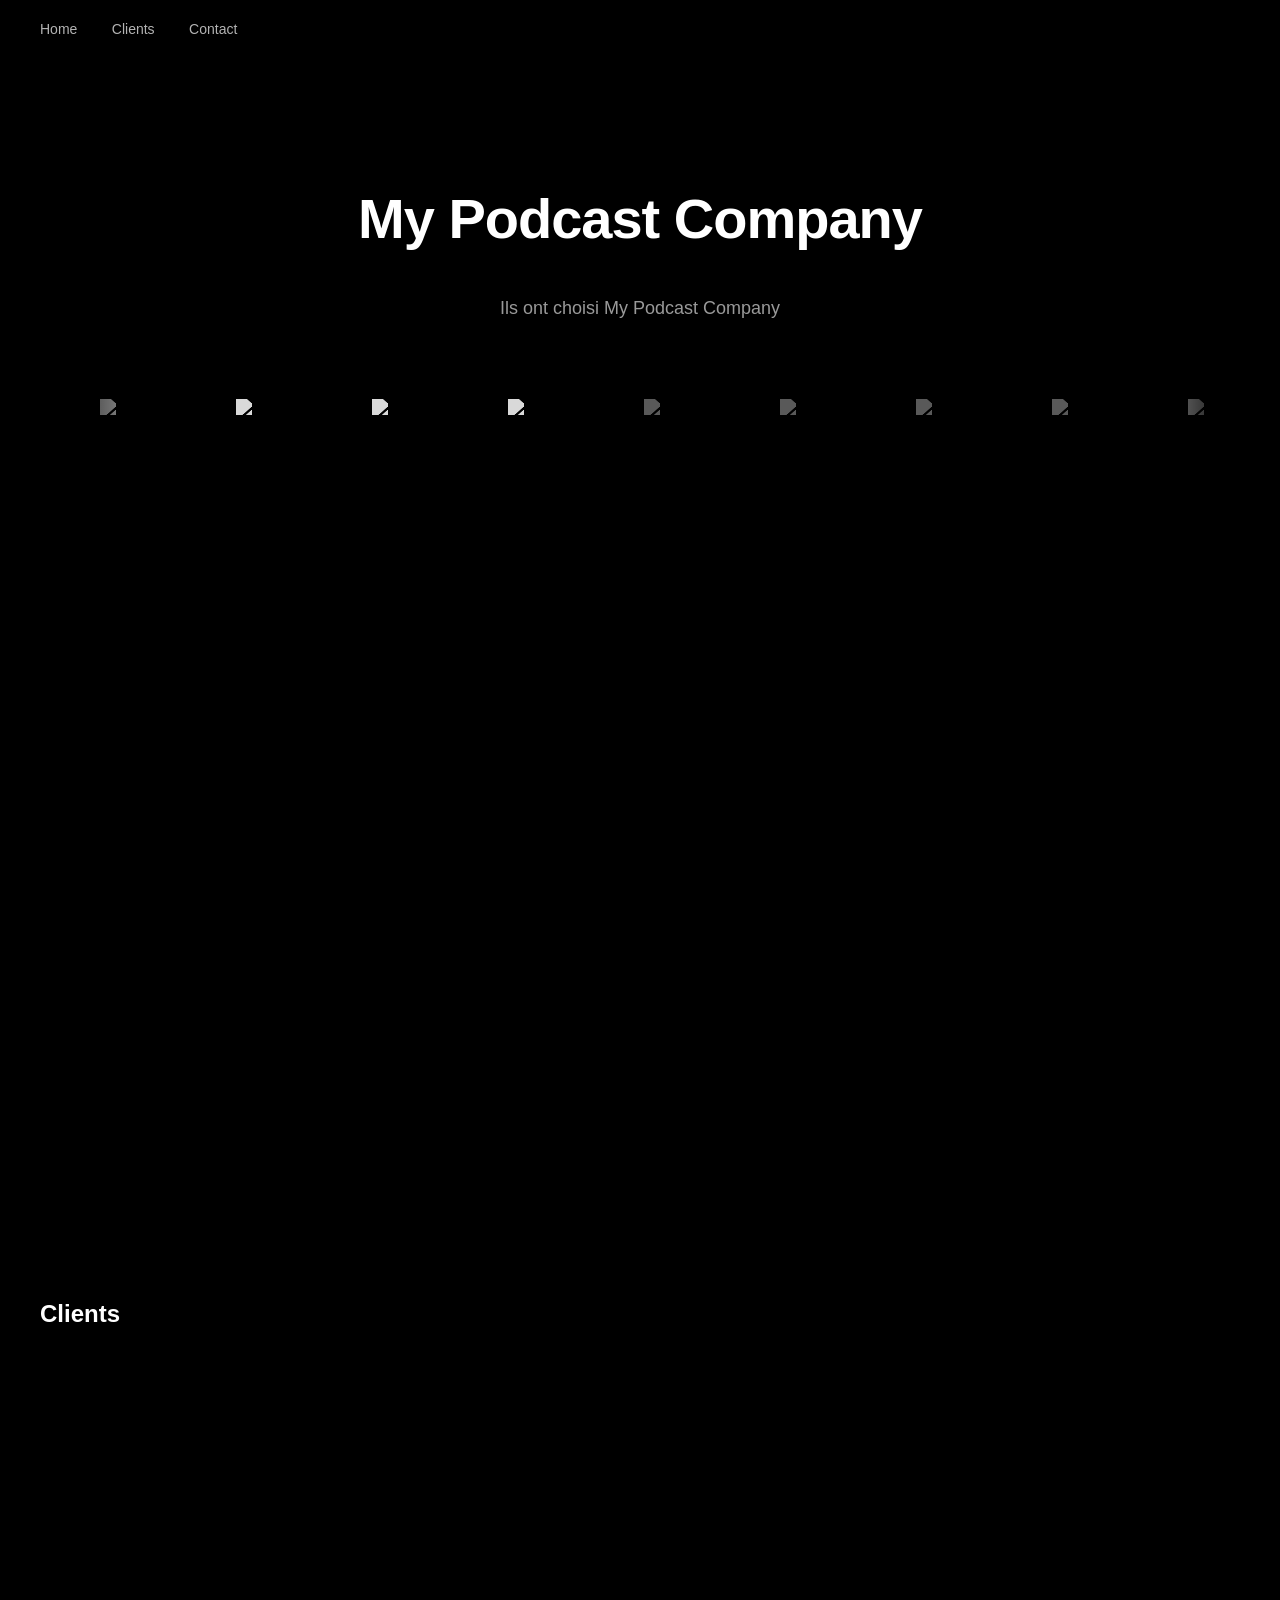
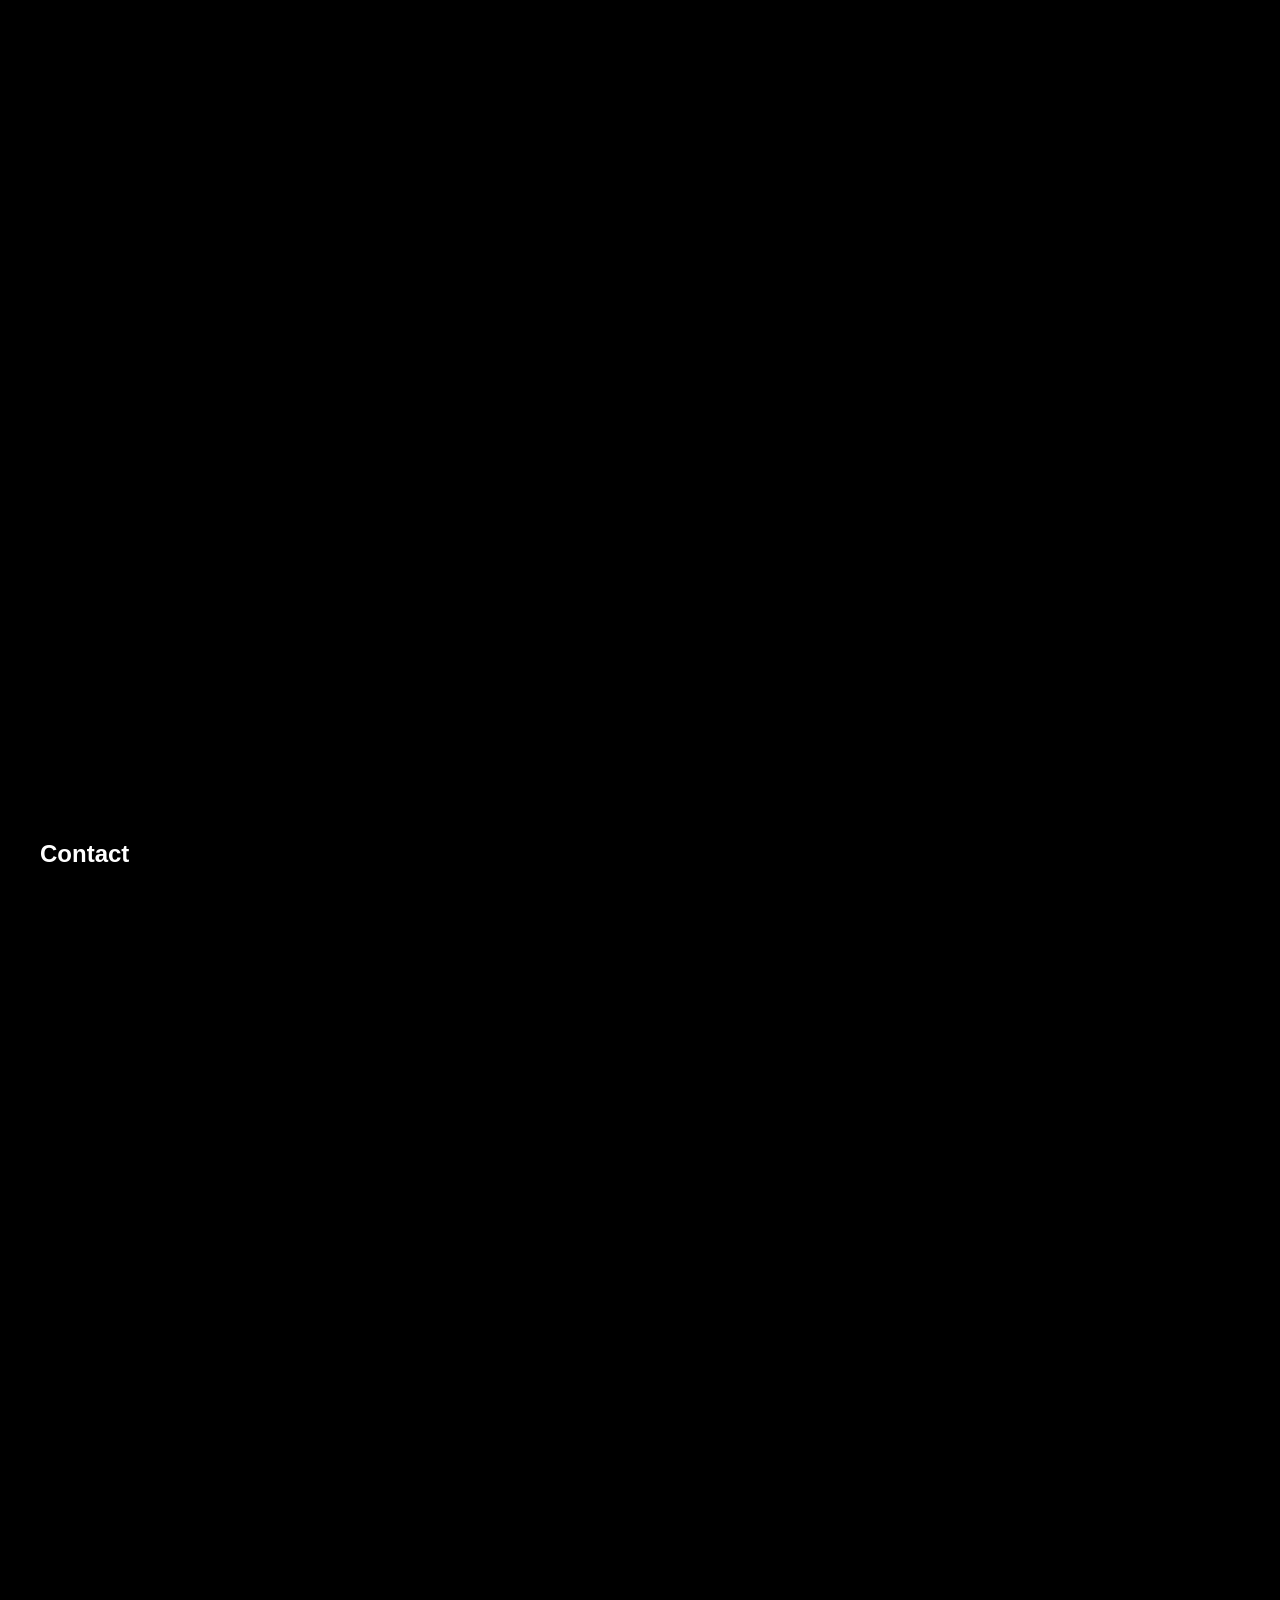
==== commit 0328c1f2: "index.html" ====
--- a/MPC.com/index.html
+++ b/MPC.com/index.html
@@ -1,1559 +1,194 @@
 <!DOCTYPE html>
-<html lang="en-US">
+<html lang="fr">
+<head>
+<meta charset="UTF-8">
+<meta name="viewport" content="width=device-width, initial-scale=1">
+<title>My Podcast Company</title>
 
-<!-- My Podcast Company -->
+<style>
 
-<head>
-	<meta charset="UTF-8" />
-	<meta name="viewport" content="width=device-width, initial-scale=1" />
-<meta name='robots' content='max-image-preview:large' />
-<title>My Podcast Company</title>
-<link rel="icon" href="data:image/svg+xml,<svg xmlns='http://www.w3.org/2000/svg' viewBox='0 0 100 100'><text y='.9em' font-size='90'>🎧</text></svg>">
-<link rel='dns-prefetch' href='http://stats.wp.com/' />
-<link rel='dns-prefetch' href='http://use.typekit.net/' />
-<link rel='preconnect' href='http://i0.wp.com/' />
-<link rel='preconnect' href='http://c0.wp.com/' />
-<link rel="alternate" type="application/rss+xml" title="My Podcast Company &raquo; Feed" href="feed/index.html" />
-<link rel="alternate" type="application/rss+xml" title="My Podcast Company &raquo; Comments Feed" href="comments/feed/index.html" />
-<link rel="alternate" title="oEmbed (JSON)" type="application/json+oembed" href="wp-json/oembed/1.0/embed9820.json?url=https%3A%2F%2Fdesignmattersmedia.com%2F" />
-<link rel="alternate" title="oEmbed (XML)" type="text/xml+oembed" href="wp-json/oembed/1.0/embedf3b6?url=https%3A%2F%2Fdesignmattersmedia.com%2F&amp;format=xml" />
-<style id='wp-img-auto-sizes-contain-inline-css'>
-img:is([sizes=auto i],[sizes^="auto," i]){contain-intrinsic-size:3000px 1500px}
-/*# sourceURL=wp-img-auto-sizes-contain-inline-css */
-</style>
-<style id='wp-block-site-logo-inline-css'>
-.wp-block-site-logo{box-sizing:border-box;line-height:0}.wp-block-site-logo a{display:inline-block;line-height:0}.wp-block-site-logo.is-default-size img{height:auto;width:120px}.wp-block-site-logo img{height:auto;max-width:100%}.wp-block-site-logo a,.wp-block-site-logo img{border-radius:inherit}.wp-block-site-logo.aligncenter{margin-left:auto;margin-right:auto;text-align:center}:root :where(.wp-block-site-logo.is-style-rounded){border-radius:9999px}
-/*# sourceURL=https://designmattersmedia.com/wp-content/plugins/gutenberg/build/styles/block-library/site-logo/style.min.css */
-</style>
-<style id='wp-block-site-title-inline-css'>
-.wp-block-site-title{box-sizing:border-box}.wp-block-site-title :where(a){color:inherit;font-family:inherit;font-size:inherit;font-style:inherit;font-weight:inherit;letter-spacing:inherit;line-height:inherit;text-decoration:inherit}
-/*# sourceURL=https://designmattersmedia.com/wp-content/plugins/gutenberg/build/styles/block-library/site-title/style.min.css */
-</style>
-<style id='wp-block-group-inline-css'>
-.wp-block-group{box-sizing:border-box}:where(.wp-block-group.wp-block-group-is-layout-constrained){position:relative}
-/*# sourceURL=https://designmattersmedia.com/wp-content/plugins/gutenberg/build/styles/block-library/group/style.min.css */
-</style>
-<style id='wp-block-navigation-link-inline-css'>
-.wp-block-navigation .wp-block-navigation-item__label{overflow-wrap:break-word}.wp-block-navigation .wp-block-navigation-item__description{display:none}.link-ui-tools{outline:1px solid #f0f0f0;padding:8px}.link-ui-block-inserter{padding-top:8px}.link-ui-block-inserter__back{margin-left:8px;text-transform:uppercase}
-/*# sourceURL=https://designmattersmedia.com/wp-content/plugins/gutenberg/build/styles/block-library/navigation-link/style.min.css */
-</style>
-<link rel='stylesheet' id='wp-block-navigation-css' href='wp-content/plugins/gutenberg/build/styles/block-library/navigation/style.mine765.css?ver=22.7.1' media='all' />
-<style id='block-visibility-screen-size-styles-inline-css'>
-/* Large screens (desktops, 992px and up) */
-@media ( min-width: 992px ) {
-	.block-visibility-hide-large-screen {
-		display: none !important;
-	}
+/* GLOBAL */
+html {
+  scroll-behavior: smooth;
 }
 
-/* Medium screens (tablets, between 782px and 992px) */
-@media ( min-width: 782px ) and ( max-width: 991.98px ) {
-	.block-visibility-hide-medium-screen {
-		display: none !important;
-	}
+body {
+  margin: 0;
+  font-family: Helvetica, Arial, sans-serif;
+  background: #000;
+  color: #fff;
 }
 
-/* Small screens (mobile devices, less than 782px) */
-@media ( max-width: 781.98px ) {
-	.block-visibility-hide-small-screen {
-		display: none !important;
-	}
-}
-/*# sourceURL=block-visibility-screen-size-styles-inline-css */
-</style>
-<style id='outermost-icon-block-style-inline-css'>
-.wp-block-outermost-icon-block{display:flex;line-height:0}.wp-block-outermost-icon-block.has-border-color{border:none}.wp-block-outermost-icon-block .has-icon-color svg,.wp-block-outermost-icon-block.has-icon-color svg{color:currentColor}.wp-block-outermost-icon-block .has-icon-color:not(.has-no-icon-fill-color) svg,.wp-block-outermost-icon-block.has-icon-color:not(.has-no-icon-fill-color) svg{fill:currentColor}.wp-block-outermost-icon-block .icon-container{box-sizing:border-box}.wp-block-outermost-icon-block a,.wp-block-outermost-icon-block svg{height:100%;transition:transform .1s ease-in-out;width:100%}.wp-block-outermost-icon-block a:hover{transform:scale(1.1)}.wp-block-outermost-icon-block svg{transform:rotate(var(--outermost--icon-block--transform-rotate,0deg)) scaleX(var(--outermost--icon-block--transform-scale-x,1)) scaleY(var(--outermost--icon-block--transform-scale-y,1))}.wp-block-outermost-icon-block .rotate-90,.wp-block-outermost-icon-block.rotate-90{--outermost--icon-block--transform-rotate:90deg}.wp-block-outermost-icon-block .rotate-180,.wp-block-outermost-icon-block.rotate-180{--outermost--icon-block--transform-rotate:180deg}.wp-block-outermost-icon-block .rotate-270,.wp-block-outermost-icon-block.rotate-270{--outermost--icon-block--transform-rotate:270deg}.wp-block-outermost-icon-block .flip-horizontal,.wp-block-outermost-icon-block.flip-horizontal{--outermost--icon-block--transform-scale-x:-1}.wp-block-outermost-icon-block .flip-vertical,.wp-block-outermost-icon-block.flip-vertical{--outermost--icon-block--transform-scale-y:-1}.wp-block-outermost-icon-block .flip-vertical.flip-horizontal,.wp-block-outermost-icon-block.flip-vertical.flip-horizontal{--outermost--icon-block--transform-scale-x:-1;--outermost--icon-block--transform-scale-y:-1}
-
-/*# sourceURL=https://designmattersmedia.com/wp-content/plugins/icon-block/build/style.css */
-</style>
-<style id='wp-block-heading-inline-css'>
-h1:where(.wp-block-heading).has-background,h2:where(.wp-block-heading).has-background,h3:where(.wp-block-heading).has-background,h4:where(.wp-block-heading).has-background,h5:where(.wp-block-heading).has-background,h6:where(.wp-block-heading).has-background{padding:1.25em 2.375em}h1.has-text-align-left[style*=writing-mode]:where([style*=vertical-lr]),h1.has-text-align-right[style*=writing-mode]:where([style*=vertical-rl]),h2.has-text-align-left[style*=writing-mode]:where([style*=vertical-lr]),h2.has-text-align-right[style*=writing-mode]:where([style*=vertical-rl]),h3.has-text-align-left[style*=writing-mode]:where([style*=vertical-lr]),h3.has-text-align-right[style*=writing-mode]:where([style*=vertical-rl]),h4.has-text-align-left[style*=writing-mode]:where([style*=vertical-lr]),h4.has-text-align-right[style*=writing-mode]:where([style*=vertical-rl]),h5.has-text-align-left[style*=writing-mode]:where([style*=vertical-lr]),h5.has-text-align-right[style*=writing-mode]:where([style*=vertical-rl]),h6.has-text-align-left[style*=writing-mode]:where([style*=vertical-lr]),h6.has-text-align-right[style*=writing-mode]:where([style*=vertical-rl]){rotate:180deg}
-/*# sourceURL=https://designmattersmedia.com/wp-content/plugins/gutenberg/build/styles/block-library/heading/style.min.css */
-</style>
-<style id='wp-block-image-inline-css'>
-.wp-block-image>a,.wp-block-image>figure>a{display:inline-block}.wp-block-image img{box-sizing:border-box;height:auto;max-width:100%;vertical-align:bottom}@media not (prefers-reduced-motion){.wp-block-image img.hide{visibility:hidden}.wp-block-image img.show{animation:show-content-image .4s}}.wp-block-image[style*=border-radius] img,.wp-block-image[style*=border-radius]>a{border-radius:inherit}.wp-block-image.has-custom-border img{box-sizing:border-box}.wp-block-image.aligncenter{text-align:center}.wp-block-image.alignfull>a,.wp-block-image.alignwide>a{width:100%}.wp-block-image.alignfull img,.wp-block-image.alignwide img{height:auto;width:100%}.wp-block-image .aligncenter,.wp-block-image .alignleft,.wp-block-image .alignright,.wp-block-image.aligncenter,.wp-block-image.alignleft,.wp-block-image.alignright{display:table}.wp-block-image .aligncenter>figcaption,.wp-block-image .alignleft>figcaption,.wp-block-image .alignright>figcaption,.wp-block-image.aligncenter>figcaption,.wp-block-image.alignleft>figcaption,.wp-block-image.alignright>figcaption{caption-side:bottom;display:table-caption}.wp-block-image .alignleft{float:left;margin:.5em 1em .5em 0}.wp-block-image .alignright{float:right;margin:.5em 0 .5em 1em}.wp-block-image .aligncenter{margin-left:auto;margin-right:auto}.wp-block-image :where(figcaption){margin-bottom:1em;margin-top:.5em}.wp-block-image.is-style-circle-mask img{border-radius:9999px}@supports ((-webkit-mask-image:none) or (mask-image:none)) or (-webkit-mask-image:none){.wp-block-image.is-style-circle-mask img{border-radius:0;-webkit-mask-image:url('data:image/svg+xml;utf8,<svg viewBox="0 0 100 100" xmlns="http://www.w3.org/2000/svg"><circle cx="50" cy="50" r="50"/></svg>');mask-image:url('data:image/svg+xml;utf8,<svg viewBox="0 0 100 100" xmlns="http://www.w3.org/2000/svg"><circle cx="50" cy="50" r="50"/></svg>');mask-mode:alpha;-webkit-mask-position:center;mask-position:center;-webkit-mask-repeat:no-repeat;mask-repeat:no-repeat;-webkit-mask-size:contain;mask-size:contain}}:root :where(.wp-block-image.is-style-rounded img,.wp-block-image .is-style-rounded img){border-radius:9999px}.wp-block-image figure{margin:0}.wp-lightbox-container{display:flex;flex-direction:column;position:relative}.wp-lightbox-container img{cursor:zoom-in}.wp-lightbox-container img:hover+button{opacity:1}.wp-lightbox-container button{align-items:center;backdrop-filter:blur(16px) saturate(180%);background-color:#5a5a5a40;border:none;border-radius:4px;cursor:zoom-in;display:flex;height:20px;justify-content:center;opacity:0;padding:0;position:absolute;right:16px;text-align:center;top:16px;width:20px;z-index:100}@media not (prefers-reduced-motion){.wp-lightbox-container button{transition:opacity .2s ease}}.wp-lightbox-container button:focus-visible{outline:3px auto #5a5a5a40;outline:3px auto -webkit-focus-ring-color;outline-offset:3px}.wp-lightbox-container button:hover{cursor:pointer;opacity:1}.wp-lightbox-container button:focus{opacity:1}.wp-lightbox-container button:focus,.wp-lightbox-container button:hover,.wp-lightbox-container button:not(:hover):not(:active):not(.has-background){background-color:#5a5a5a40;border:none}.wp-lightbox-overlay{box-sizing:border-box;cursor:zoom-out;height:100vh;left:0;overflow:hidden;position:fixed;top:0;visibility:hidden;width:100%;z-index:100000}.wp-lightbox-overlay .wp-lightbox-close-button{align-items:center;cursor:pointer;display:flex;font-family:inherit;gap:8px;justify-content:center;line-height:1;min-height:40px;min-width:40px;padding:0 4px;position:absolute;right:calc(env(safe-area-inset-right) + 16px);top:calc(env(safe-area-inset-top) + 16px);z-index:5000000}.wp-lightbox-overlay .wp-lightbox-close-button:focus,.wp-lightbox-overlay .wp-lightbox-close-button:hover,.wp-lightbox-overlay .wp-lightbox-close-button:not(:hover):not(:active):not(.has-background){background:none;border:none}.wp-lightbox-overlay .wp-lightbox-close-button:has(.wp-lightbox-close-text:not([hidden])) .wp-lightbox-close-icon svg{height:1em;width:1em}.wp-lightbox-overlay .wp-lightbox-close-icon svg{display:block}.wp-lightbox-overlay .wp-lightbox-navigation-button-next,.wp-lightbox-overlay .wp-lightbox-navigation-button-prev{align-items:center;bottom:16px;cursor:pointer;display:flex;font-family:inherit;gap:4px;justify-content:center;line-height:1;min-height:40px;min-width:40px;padding:0 8px;position:absolute;z-index:2000002}.wp-lightbox-overlay .wp-lightbox-navigation-button-next[hidden],.wp-lightbox-overlay .wp-lightbox-navigation-button-prev[hidden]{display:none}@media (min-width:960px){.wp-lightbox-overlay .wp-lightbox-navigation-button-next,.wp-lightbox-overlay .wp-lightbox-navigation-button-prev{bottom:50%;transform:translateY(-50%)}}.wp-lightbox-overlay .wp-lightbox-navigation-button-next:focus,.wp-lightbox-overlay .wp-lightbox-navigation-button-next:hover,.wp-lightbox-overlay .wp-lightbox-navigation-button-next:not(:hover):not(:active):not(.has-background),.wp-lightbox-overlay .wp-lightbox-navigation-button-prev:focus,.wp-lightbox-overlay .wp-lightbox-navigation-button-prev:hover,.wp-lightbox-overlay .wp-lightbox-navigation-button-prev:not(:hover):not(:active):not(.has-background){background:none;border:none;padding:0 8px}.wp-lightbox-overlay .wp-lightbox-navigation-button-next:has(.wp-lightbox-navigation-text:not([hidden])) .wp-lightbox-navigation-icon svg,.wp-lightbox-overlay .wp-lightbox-navigation-button-prev:has(.wp-lightbox-navigation-text:not([hidden])) .wp-lightbox-navigation-icon svg{display:block;height:1.5em;width:1.5em}.wp-lightbox-overlay .wp-lightbox-navigation-button-prev{left:calc(env(safe-area-inset-left) + 16px)}.wp-lightbox-overlay .wp-lightbox-navigation-button-next{right:calc(env(safe-area-inset-right) + 16px)}.wp-lightbox-overlay .wp-lightbox-navigation-icon svg{vertical-align:middle}.wp-lightbox-overlay .lightbox-image-container{height:var(--wp--lightbox-container-height);left:50%;overflow:hidden;position:absolute;top:50%;transform:translate(-50%,-50%);transform-origin:top left;width:var(--wp--lightbox-container-width);z-index:2000001}.wp-lightbox-overlay .wp-block-image{align-items:center;box-sizing:border-box;display:flex;height:100%;justify-content:center;margin:0;position:relative;transform-origin:0 0;width:100%;z-index:3000000}.wp-lightbox-overlay .wp-block-image img{height:var(--wp--lightbox-image-height);min-height:var(--wp--lightbox-image-height);min-width:var(--wp--lightbox-image-width);width:var(--wp--lightbox-image-width)}.wp-lightbox-overlay .wp-block-image figcaption{display:none}.wp-lightbox-overlay button{background:none;border:none}.wp-lightbox-overlay .scrim{background-color:#fff;height:100%;opacity:.9;position:absolute;width:100%;z-index:2000000}.wp-lightbox-overlay.active{visibility:visible}@media not (prefers-reduced-motion){.wp-lightbox-overlay.active{animation:turn-on-visibility .25s both}.wp-lightbox-overlay.active img{animation:turn-on-visibility .35s both}.wp-lightbox-overlay.show-closing-animation:not(.active){animation:turn-off-visibility .35s both}.wp-lightbox-overlay.show-closing-animation:not(.active) img{animation:turn-off-visibility .25s both}.wp-lightbox-overlay.zoom.active{animation:none;opacity:1;visibility:visible}.wp-lightbox-overlay.zoom.active .lightbox-image-container{animation:lightbox-zoom-in .4s}.wp-lightbox-overlay.zoom.active .lightbox-image-container img{animation:none}.wp-lightbox-overlay.zoom.active .scrim{animation:turn-on-visibility .4s forwards}.wp-lightbox-overlay.zoom.show-closing-animation:not(.active){animation:none}.wp-lightbox-overlay.zoom.show-closing-animation:not(.active) .lightbox-image-container{animation:lightbox-zoom-out .4s}.wp-lightbox-overlay.zoom.show-closing-animation:not(.active) .lightbox-image-container img{animation:none}.wp-lightbox-overlay.zoom.show-closing-animation:not(.active) .scrim{animation:turn-off-visibility .4s forwards}}@keyframes show-content-image{0%{visibility:hidden}99%{visibility:hidden}to{visibility:visible}}@keyframes turn-on-visibility{0%{opacity:0}to{opacity:1}}@keyframes turn-off-visibility{0%{opacity:1;visibility:visible}99%{opacity:0;visibility:visible}to{opacity:0;visibility:hidden}}@keyframes lightbox-zoom-in{0%{transform:translate(calc((-100vw + var(--wp--lightbox-scrollbar-width))/2 + var(--wp--lightbox-initial-left-position)),calc(-50vh + var(--wp--lightbox-initial-top-position))) scale(var(--wp--lightbox-scale))}to{transform:translate(-50%,-50%) scale(1)}}@keyframes lightbox-zoom-out{0%{transform:translate(-50%,-50%) scale(1);visibility:visible}99%{visibility:visible}to{transform:translate(calc((-100vw + var(--wp--lightbox-scrollbar-width))/2 + var(--wp--lightbox-initial-left-position)),calc(-50vh + var(--wp--lightbox-initial-top-position))) scale(var(--wp--lightbox-scale));visibility:hidden}}
-/*# sourceURL=https://designmattersmedia.com/wp-content/plugins/gutenberg/build/styles/block-library/image/style.min.css */
-</style>
-<style id='wp-block-paragraph-inline-css'>
-.is-small-text{font-size:.875em}.is-regular-text{font-size:1em}.is-large-text{font-size:2.25em}.is-larger-text{font-size:3em}.has-drop-cap:not(:focus):first-letter{float:left;font-size:8.4em;font-style:normal;font-weight:100;line-height:.68;margin:.05em .1em 0 0;text-transform:uppercase}body.rtl .has-drop-cap:not(:focus):first-letter{float:none;margin-left:.1em}p.has-drop-cap.has-background{overflow:hidden}:root :where(p.has-background){padding:1.25em 2.375em}:where(p.has-text-color:not(.has-link-color)) a{color:inherit}p.has-text-align-left[style*="writing-mode:vertical-lr"],p.has-text-align-right[style*="writing-mode:vertical-rl"]{rotate:180deg}
-/*# sourceURL=https://designmattersmedia.com/wp-content/plugins/gutenberg/build/styles/block-library/paragraph/style.min.css */
-</style>
-<style id='wp-block-button-inline-css'>
-.wp-block-button__link{align-content:center;box-sizing:border-box;cursor:pointer;display:inline-block;height:100%;text-align:center;word-break:break-word}.wp-block-button__link.aligncenter{text-align:center}.wp-block-button__link.alignright{text-align:right}:where(.wp-block-button__link){border-radius:9999px;box-shadow:none;padding:calc(.667em + 2px) calc(1.333em + 2px);text-decoration:none}.wp-block-button[style*=text-decoration] .wp-block-button__link{text-decoration:inherit}.wp-block-buttons>.wp-block-button.has-custom-width{max-width:none}.wp-block-buttons>.wp-block-button.has-custom-width .wp-block-button__link{width:100%}.wp-block-buttons>.wp-block-button.has-custom-font-size .wp-block-button__link{font-size:inherit}.wp-block-buttons>.wp-block-button[class*=wp-block-button__width]{width:calc(var(--wp--block-button--width)*1% - var(--wp--style--block-gap, .5em)*(1 - var(--wp--block-button--width)/100))}.wp-block-buttons>.wp-block-button.wp-block-button__width-25{width:calc(25% - var(--wp--style--block-gap, .5em)*.75)}.wp-block-buttons>.wp-block-button.wp-block-button__width-50{width:calc(50% - var(--wp--style--block-gap, .5em)*.5)}.wp-block-buttons>.wp-block-button.wp-block-button__width-75{width:calc(75% - var(--wp--style--block-gap, .5em)*.25)}.wp-block-buttons>.wp-block-button.wp-block-button__width-100{flex-basis:100%;width:100%}.wp-block-buttons.is-vertical>.wp-block-button[class*=wp-block-button__width]{width:calc(var(--wp--block-button--width)*1%)}.wp-block-buttons.is-vertical>.wp-block-button.wp-block-button__width-25{width:25%}.wp-block-buttons.is-vertical>.wp-block-button.wp-block-button__width-50{width:50%}.wp-block-buttons.is-vertical>.wp-block-button.wp-block-button__width-75{width:75%}.wp-block-button.is-style-squared,.wp-block-button__link.wp-block-button.is-style-squared{border-radius:0}.wp-block-button.no-border-radius,.wp-block-button__link.no-border-radius{border-radius:0!important}:root :where(.wp-block-button .wp-block-button__link.is-style-outline),:root :where(.wp-block-button.is-style-outline>.wp-block-button__link){border:2px solid;padding:.667em 1.333em}:root :where(.wp-block-button .wp-block-button__link.is-style-outline:not(.has-text-color)),:root :where(.wp-block-button.is-style-outline>.wp-block-button__link:not(.has-text-color)){color:currentColor}:root :where(.wp-block-button .wp-block-button__link.is-style-outline:not(.has-background)),:root :where(.wp-block-button.is-style-outline>.wp-block-button__link:not(.has-background)){background-color:initial;background-image:none}
-/*# sourceURL=https://designmattersmedia.com/wp-content/plugins/gutenberg/build/styles/block-library/button/style.min.css */
-</style>
-<style id='wp-block-buttons-inline-css'>
-.wp-block-buttons{box-sizing:border-box}.wp-block-buttons.is-vertical{flex-direction:column}.wp-block-buttons.is-vertical>.wp-block-button:last-child{margin-bottom:0}.wp-block-buttons>.wp-block-button{display:inline-block;margin:0}.wp-block-buttons.is-content-justification-left{justify-content:flex-start}.wp-block-buttons.is-content-justification-left.is-vertical{align-items:flex-start}.wp-block-buttons.is-content-justification-center{justify-content:center}.wp-block-buttons.is-content-justification-center.is-vertical{align-items:center}.wp-block-buttons.is-content-justification-right{justify-content:flex-end}.wp-block-buttons.is-content-justification-right.is-vertical{align-items:flex-end}.wp-block-buttons.is-content-justification-space-between{justify-content:space-between}.wp-block-buttons.aligncenter{text-align:center}.wp-block-buttons:not(.is-content-justification-space-between,.is-content-justification-right,.is-content-justification-left,.is-content-justification-center) .wp-block-button.aligncenter{margin-left:auto;margin-right:auto;width:100%}.wp-block-buttons[style*=text-decoration] .wp-block-button,.wp-block-buttons[style*=text-decoration] .wp-block-button__link{text-decoration:inherit}.wp-block-buttons.has-custom-font-size .wp-block-button__link{font-size:inherit}.wp-block-buttons .wp-block-button__link{width:100%}.wp-block-button.aligncenter{text-align:center}
-/*# sourceURL=https://designmattersmedia.com/wp-content/plugins/gutenberg/build/styles/block-library/buttons/style.min.css */
-</style>
-<style id='wp-block-columns-inline-css'>
-.wp-block-columns{box-sizing:border-box;display:flex;flex-wrap:wrap!important}@media (min-width:782px){.wp-block-columns{flex-wrap:nowrap!important}}.wp-block-columns{align-items:normal!important}.wp-block-columns.are-vertically-aligned-top{align-items:flex-start}.wp-block-columns.are-vertically-aligned-center{align-items:center}.wp-block-columns.are-vertically-aligned-bottom{align-items:flex-end}@media (max-width:781px){.wp-block-columns:not(.is-not-stacked-on-mobile)>.wp-block-column{flex-basis:100%!important}}@media (min-width:782px){.wp-block-columns:not(.is-not-stacked-on-mobile)>.wp-block-column{flex-basis:0;flex-grow:1}.wp-block-columns:not(.is-not-stacked-on-mobile)>.wp-block-column[style*=flex-basis]{flex-grow:0}}.wp-block-columns.is-not-stacked-on-mobile{flex-wrap:nowrap!important}.wp-block-columns.is-not-stacked-on-mobile>.wp-block-column{flex-basis:0;flex-grow:1}.wp-block-columns.is-not-stacked-on-mobile>.wp-block-column[style*=flex-basis]{flex-grow:0}:where(.wp-block-columns){margin-bottom:1.75em}:where(.wp-block-columns.has-background){padding:1.25em 2.375em}.wp-block-column{flex-grow:1;min-width:0;overflow-wrap:break-word;word-break:break-word}.wp-block-column.is-vertically-aligned-top{align-self:flex-start}.wp-block-column.is-vertically-aligned-center{align-self:center}.wp-block-column.is-vertically-aligned-bottom{align-self:flex-end}.wp-block-column.is-vertically-aligned-stretch{align-self:stretch}.wp-block-column.is-vertically-aligned-bottom,.wp-block-column.is-vertically-aligned-center,.wp-block-column.is-vertically-aligned-top{width:100%}
-/*# sourceURL=https://designmattersmedia.com/wp-content/plugins/gutenberg/build/styles/block-library/columns/style.min.css */
-</style>
-<style id='wp-block-gallery-inline-css'>
-.blocks-gallery-grid:not(.has-nested-images),.wp-block-gallery:not(.has-nested-images){display:flex;flex-wrap:wrap;list-style-type:none;margin:0;padding:0}.blocks-gallery-grid:not(.has-nested-images) .blocks-gallery-image,.blocks-gallery-grid:not(.has-nested-images) .blocks-gallery-item,.wp-block-gallery:not(.has-nested-images) .blocks-gallery-image,.wp-block-gallery:not(.has-nested-images) .blocks-gallery-item{display:flex;flex-direction:column;flex-grow:1;justify-content:center;margin:0 1em 1em 0;position:relative;width:calc(50% - 1em)}.blocks-gallery-grid:not(.has-nested-images) .blocks-gallery-image:nth-of-type(2n),.blocks-gallery-grid:not(.has-nested-images) .blocks-gallery-item:nth-of-type(2n),.wp-block-gallery:not(.has-nested-images) .blocks-gallery-image:nth-of-type(2n),.wp-block-gallery:not(.has-nested-images) .blocks-gallery-item:nth-of-type(2n){margin-right:0}.blocks-gallery-grid:not(.has-nested-images) .blocks-gallery-image figure,.blocks-gallery-grid:not(.has-nested-images) .blocks-gallery-item figure,.wp-block-gallery:not(.has-nested-images) .blocks-gallery-image figure,.wp-block-gallery:not(.has-nested-images) .blocks-gallery-item figure{align-items:flex-end;display:flex;height:100%;justify-content:flex-start;margin:0}.blocks-gallery-grid:not(.has-nested-images) .blocks-gallery-image img,.blocks-gallery-grid:not(.has-nested-images) .blocks-gallery-item img,.wp-block-gallery:not(.has-nested-images) .blocks-gallery-image img,.wp-block-gallery:not(.has-nested-images) .blocks-gallery-item img{display:block;height:auto;max-width:100%;width:auto}.blocks-gallery-grid:not(.has-nested-images) .blocks-gallery-image figcaption,.blocks-gallery-grid:not(.has-nested-images) .blocks-gallery-item figcaption,.wp-block-gallery:not(.has-nested-images) .blocks-gallery-image figcaption,.wp-block-gallery:not(.has-nested-images) .blocks-gallery-item figcaption{background:linear-gradient(0deg,#000000b3,#0000004d 70%,#0000);bottom:0;box-sizing:border-box;color:#fff;font-size:.8em;margin:0;max-height:100%;overflow:auto;padding:3em .77em .7em;position:absolute;text-align:center;width:100%;z-index:2}.blocks-gallery-grid:not(.has-nested-images) .blocks-gallery-image figcaption img,.blocks-gallery-grid:not(.has-nested-images) .blocks-gallery-item figcaption img,.wp-block-gallery:not(.has-nested-images) .blocks-gallery-image figcaption img,.wp-block-gallery:not(.has-nested-images) .blocks-gallery-item figcaption img{display:inline}.blocks-gallery-grid:not(.has-nested-images) figcaption,.wp-block-gallery:not(.has-nested-images) figcaption{flex-grow:1}.blocks-gallery-grid:not(.has-nested-images).is-cropped .blocks-gallery-image a,.blocks-gallery-grid:not(.has-nested-images).is-cropped .blocks-gallery-image img,.blocks-gallery-grid:not(.has-nested-images).is-cropped .blocks-gallery-item a,.blocks-gallery-grid:not(.has-nested-images).is-cropped .blocks-gallery-item img,.wp-block-gallery:not(.has-nested-images).is-cropped .blocks-gallery-image a,.wp-block-gallery:not(.has-nested-images).is-cropped .blocks-gallery-image img,.wp-block-gallery:not(.has-nested-images).is-cropped .blocks-gallery-item a,.wp-block-gallery:not(.has-nested-images).is-cropped .blocks-gallery-item img{flex:1;height:100%;object-fit:cover;width:100%}.blocks-gallery-grid:not(.has-nested-images).columns-1 .blocks-gallery-image,.blocks-gallery-grid:not(.has-nested-images).columns-1 .blocks-gallery-item,.wp-block-gallery:not(.has-nested-images).columns-1 .blocks-gallery-image,.wp-block-gallery:not(.has-nested-images).columns-1 .blocks-gallery-item{margin-right:0;width:100%}@media (min-width:600px){.blocks-gallery-grid:not(.has-nested-images).columns-3 .blocks-gallery-image,.blocks-gallery-grid:not(.has-nested-images).columns-3 .blocks-gallery-item,.wp-block-gallery:not(.has-nested-images).columns-3 .blocks-gallery-image,.wp-block-gallery:not(.has-nested-images).columns-3 .blocks-gallery-item{margin-right:1em;width:calc(33.33333% - .66667em)}.blocks-gallery-grid:not(.has-nested-images).columns-4 .blocks-gallery-image,.blocks-gallery-grid:not(.has-nested-images).columns-4 .blocks-gallery-item,.wp-block-gallery:not(.has-nested-images).columns-4 .blocks-gallery-image,.wp-block-gallery:not(.has-nested-images).columns-4 .blocks-gallery-item{margin-right:1em;width:calc(25% - .75em)}.blocks-gallery-grid:not(.has-nested-images).columns-5 .blocks-gallery-image,.blocks-gallery-grid:not(.has-nested-images).columns-5 .blocks-gallery-item,.wp-block-gallery:not(.has-nested-images).columns-5 .blocks-gallery-image,.wp-block-gallery:not(.has-nested-images).columns-5 .blocks-gallery-item{margin-right:1em;width:calc(20% - .8em)}.blocks-gallery-grid:not(.has-nested-images).columns-6 .blocks-gallery-image,.blocks-gallery-grid:not(.has-nested-images).columns-6 .blocks-gallery-item,.wp-block-gallery:not(.has-nested-images).columns-6 .blocks-gallery-image,.wp-block-gallery:not(.has-nested-images).columns-6 .blocks-gallery-item{margin-right:1em;width:calc(16.66667% - .83333em)}.blocks-gallery-grid:not(.has-nested-images).columns-7 .blocks-gallery-image,.blocks-gallery-grid:not(.has-nested-images).columns-7 .blocks-gallery-item,.wp-block-gallery:not(.has-nested-images).columns-7 .blocks-gallery-image,.wp-block-gallery:not(.has-nested-images).columns-7 .blocks-gallery-item{margin-right:1em;width:calc(14.28571% - .85714em)}.blocks-gallery-grid:not(.has-nested-images).columns-8 .blocks-gallery-image,.blocks-gallery-grid:not(.has-nested-images).columns-8 .blocks-gallery-item,.wp-block-gallery:not(.has-nested-images).columns-8 .blocks-gallery-image,.wp-block-gallery:not(.has-nested-images).columns-8 .blocks-gallery-item{margin-right:1em;width:calc(12.5% - .875em)}.blocks-gallery-grid:not(.has-nested-images).columns-1 .blocks-gallery-image:nth-of-type(1n),.blocks-gallery-grid:not(.has-nested-images).columns-1 .blocks-gallery-item:nth-of-type(1n),.blocks-gallery-grid:not(.has-nested-images).columns-2 .blocks-gallery-image:nth-of-type(2n),.blocks-gallery-grid:not(.has-nested-images).columns-2 .blocks-gallery-item:nth-of-type(2n),.blocks-gallery-grid:not(.has-nested-images).columns-3 .blocks-gallery-image:nth-of-type(3n),.blocks-gallery-grid:not(.has-nested-images).columns-3 .blocks-gallery-item:nth-of-type(3n),.blocks-gallery-grid:not(.has-nested-images).columns-4 .blocks-gallery-image:nth-of-type(4n),.blocks-gallery-grid:not(.has-nested-images).columns-4 .blocks-gallery-item:nth-of-type(4n),.blocks-gallery-grid:not(.has-nested-images).columns-5 .blocks-gallery-image:nth-of-type(5n),.blocks-gallery-grid:not(.has-nested-images).columns-5 .blocks-gallery-item:nth-of-type(5n),.blocks-gallery-grid:not(.has-nested-images).columns-6 .blocks-gallery-image:nth-of-type(6n),.blocks-gallery-grid:not(.has-nested-images).columns-6 .blocks-gallery-item:nth-of-type(6n),.blocks-gallery-grid:not(.has-nested-images).columns-7 .blocks-gallery-image:nth-of-type(7n),.blocks-gallery-grid:not(.has-nested-images).columns-7 .blocks-gallery-item:nth-of-type(7n),.blocks-gallery-grid:not(.has-nested-images).columns-8 .blocks-gallery-image:nth-of-type(8n),.blocks-gallery-grid:not(.has-nested-images).columns-8 .blocks-gallery-item:nth-of-type(8n),.wp-block-gallery:not(.has-nested-images).columns-1 .blocks-gallery-image:nth-of-type(1n),.wp-block-gallery:not(.has-nested-images).columns-1 .blocks-gallery-item:nth-of-type(1n),.wp-block-gallery:not(.has-nested-images).columns-2 .blocks-gallery-image:nth-of-type(2n),.wp-block-gallery:not(.has-nested-images).columns-2 .blocks-gallery-item:nth-of-type(2n),.wp-block-gallery:not(.has-nested-images).columns-3 .blocks-gallery-image:nth-of-type(3n),.wp-block-gallery:not(.has-nested-images).columns-3 .blocks-gallery-item:nth-of-type(3n),.wp-block-gallery:not(.has-nested-images).columns-4 .blocks-gallery-image:nth-of-type(4n),.wp-block-gallery:not(.has-nested-images).columns-4 .blocks-gallery-item:nth-of-type(4n),.wp-block-gallery:not(.has-nested-images).columns-5 .blocks-gallery-image:nth-of-type(5n),.wp-block-gallery:not(.has-nested-images).columns-5 .blocks-gallery-item:nth-of-type(5n),.wp-block-gallery:not(.has-nested-images).columns-6 .blocks-gallery-image:nth-of-type(6n),.wp-block-gallery:not(.has-nested-images).columns-6 .blocks-gallery-item:nth-of-type(6n),.wp-block-gallery:not(.has-nested-images).columns-7 .blocks-gallery-image:nth-of-type(7n),.wp-block-gallery:not(.has-nested-images).columns-7 .blocks-gallery-item:nth-of-type(7n),.wp-block-gallery:not(.has-nested-images).columns-8 .blocks-gallery-image:nth-of-type(8n),.wp-block-gallery:not(.has-nested-images).columns-8 .blocks-gallery-item:nth-of-type(8n){margin-right:0}}.blocks-gallery-grid:not(.has-nested-images) .blocks-gallery-image:last-child,.blocks-gallery-grid:not(.has-nested-images) .blocks-gallery-item:last-child,.wp-block-gallery:not(.has-nested-images) .blocks-gallery-image:last-child,.wp-block-gallery:not(.has-nested-images) .blocks-gallery-item:last-child{margin-right:0}.blocks-gallery-grid:not(.has-nested-images).alignleft,.blocks-gallery-grid:not(.has-nested-images).alignright,.wp-block-gallery:not(.has-nested-images).alignleft,.wp-block-gallery:not(.has-nested-images).alignright{max-width:420px;width:100%}.blocks-gallery-grid:not(.has-nested-images).aligncenter .blocks-gallery-item figure,.wp-block-gallery:not(.has-nested-images).aligncenter .blocks-gallery-item figure{justify-content:center}.wp-block-gallery:not(.is-cropped) .blocks-gallery-item{align-self:flex-start}figure.wp-block-gallery.has-nested-images{align-items:normal}.wp-block-gallery.has-nested-images figure.wp-block-image:not(#individual-image){margin:0;width:calc(50% - var(--wp--style--unstable-gallery-gap, 16px)/2)}.wp-block-gallery.has-nested-images figure.wp-block-image{box-sizing:border-box;display:flex;flex-direction:column;flex-grow:1;justify-content:center;max-width:100%;position:relative}.wp-block-gallery.has-nested-images figure.wp-block-image>a,.wp-block-gallery.has-nested-images figure.wp-block-image>div{flex-direction:column;flex-grow:1;margin:0}.wp-block-gallery.has-nested-images figure.wp-block-image img{display:block;height:auto;max-width:100%!important;width:auto}.wp-block-gallery.has-nested-images figure.wp-block-image figcaption,.wp-block-gallery.has-nested-images figure.wp-block-image:has(figcaption):before{bottom:0;left:0;max-height:100%;position:absolute;right:0}.wp-block-gallery.has-nested-images figure.wp-block-image:has(figcaption):before{backdrop-filter:blur(3px);content:"";height:100%;-webkit-mask-image:linear-gradient(0deg,#000 20%,#0000);mask-image:linear-gradient(0deg,#000 20%,#0000);max-height:3em;pointer-events:none}.wp-block-gallery.has-nested-images figure.wp-block-image figcaption{box-sizing:border-box;color:#fff;font-size:13px;margin:0;overflow:auto;padding:1em;text-align:center;text-shadow:0 0 1.5px #000}.wp-block-gallery.has-nested-images figure.wp-block-image figcaption::-webkit-scrollbar{height:12px;width:12px}.wp-block-gallery.has-nested-images figure.wp-block-image figcaption::-webkit-scrollbar-track{background-color:initial}.wp-block-gallery.has-nested-images figure.wp-block-image figcaption::-webkit-scrollbar-thumb{background-clip:padding-box;background-color:initial;border:3px solid #0000;border-radius:8px}.wp-block-gallery.has-nested-images figure.wp-block-image figcaption:focus-within::-webkit-scrollbar-thumb,.wp-block-gallery.has-nested-images figure.wp-block-image figcaption:focus::-webkit-scrollbar-thumb,.wp-block-gallery.has-nested-images figure.wp-block-image figcaption:hover::-webkit-scrollbar-thumb{background-color:#fffc}.wp-block-gallery.has-nested-images figure.wp-block-image figcaption{scrollbar-color:#0000 #0000;scrollbar-gutter:stable both-edges;scrollbar-width:thin}.wp-block-gallery.has-nested-images figure.wp-block-image figcaption:focus,.wp-block-gallery.has-nested-images figure.wp-block-image figcaption:focus-within,.wp-block-gallery.has-nested-images figure.wp-block-image figcaption:hover{scrollbar-color:#fffc #0000}.wp-block-gallery.has-nested-images figure.wp-block-image figcaption{will-change:transform}@media (hover:none){.wp-block-gallery.has-nested-images figure.wp-block-image figcaption{scrollbar-color:#fffc #0000}}.wp-block-gallery.has-nested-images figure.wp-block-image figcaption{background:linear-gradient(0deg,#0006,#0000)}.wp-block-gallery.has-nested-images figure.wp-block-image figcaption img{display:inline}.wp-block-gallery.has-nested-images figure.wp-block-image figcaption a{color:inherit}.wp-block-gallery.has-nested-images figure.wp-block-image.has-custom-border img{box-sizing:border-box}.wp-block-gallery.has-nested-images figure.wp-block-image.has-custom-border>a,.wp-block-gallery.has-nested-images figure.wp-block-image.has-custom-border>div,.wp-block-gallery.has-nested-images figure.wp-block-image.is-style-rounded>a,.wp-block-gallery.has-nested-images figure.wp-block-image.is-style-rounded>div{flex:1 1 auto}.wp-block-gallery.has-nested-images figure.wp-block-image.has-custom-border figcaption,.wp-block-gallery.has-nested-images figure.wp-block-image.is-style-rounded figcaption{background:none;color:inherit;flex:initial;margin:0;padding:10px 10px 9px;position:relative;text-shadow:none}.wp-block-gallery.has-nested-images figure.wp-block-image.has-custom-border:before,.wp-block-gallery.has-nested-images figure.wp-block-image.is-style-rounded:before{content:none}.wp-block-gallery.has-nested-images figcaption{flex-basis:100%;flex-grow:1;text-align:center}.wp-block-gallery.has-nested-images:not(.is-cropped) figure.wp-block-image:not(#individual-image){margin-bottom:auto;margin-top:0}.wp-block-gallery.has-nested-images.is-cropped figure.wp-block-image:not(#individual-image){align-self:inherit}.wp-block-gallery.has-nested-images.is-cropped figure.wp-block-image:not(#individual-image)>a,.wp-block-gallery.has-nested-images.is-cropped figure.wp-block-image:not(#individual-image)>div:not(.components-drop-zone){display:flex}.wp-block-gallery.has-nested-images.is-cropped figure.wp-block-image:not(#individual-image) a,.wp-block-gallery.has-nested-images.is-cropped figure.wp-block-image:not(#individual-image) img{flex:1 0 0%;height:100%;object-fit:cover;width:100%}.wp-block-gallery.has-nested-images.columns-1 figure.wp-block-image:not(#individual-image){width:100%}@media (min-width:600px){.wp-block-gallery.has-nested-images.columns-3 figure.wp-block-image:not(#individual-image){width:calc(33.33333% - var(--wp--style--unstable-gallery-gap, 16px)*.66667)}.wp-block-gallery.has-nested-images.columns-4 figure.wp-block-image:not(#individual-image){width:calc(25% - var(--wp--style--unstable-gallery-gap, 16px)*.75)}.wp-block-gallery.has-nested-images.columns-5 figure.wp-block-image:not(#individual-image){width:calc(20% - var(--wp--style--unstable-gallery-gap, 16px)*.8)}.wp-block-gallery.has-nested-images.columns-6 figure.wp-block-image:not(#individual-image){width:calc(16.66667% - var(--wp--style--unstable-gallery-gap, 16px)*.83333)}.wp-block-gallery.has-nested-images.columns-7 figure.wp-block-image:not(#individual-image){width:calc(14.28571% - var(--wp--style--unstable-gallery-gap, 16px)*.85714)}.wp-block-gallery.has-nested-images.columns-8 figure.wp-block-image:not(#individual-image){width:calc(12.5% - var(--wp--style--unstable-gallery-gap, 16px)*.875)}.wp-block-gallery.has-nested-images.columns-default figure.wp-block-image:not(#individual-image){width:calc(33.33% - var(--wp--style--unstable-gallery-gap, 16px)*.66667)}.wp-block-gallery.has-nested-images.columns-default figure.wp-block-image:not(#individual-image):first-child:nth-last-child(2),.wp-block-gallery.has-nested-images.columns-default figure.wp-block-image:not(#individual-image):first-child:nth-last-child(2)~figure.wp-block-image:not(#individual-image){width:calc(50% - var(--wp--style--unstable-gallery-gap, 16px)*.5)}.wp-block-gallery.has-nested-images.columns-default figure.wp-block-image:not(#individual-image):first-child:last-child{width:100%}}.wp-block-gallery.has-nested-images.alignleft,.wp-block-gallery.has-nested-images.alignright{max-width:420px;width:100%}.wp-block-gallery.has-nested-images.aligncenter{justify-content:center}
-@keyframes dynamicCalcFade {0% { opacity: 0; }1.1904761904762%,7.1428571428571% { opacity: 1; }8.3333333333333%,100% { opacity: 0; }}
-/*# sourceURL=wp-block-gallery-inline-css */
-</style>
-<link rel='stylesheet' id='wp-block-cover-css' href='wp-content/plugins/gutenberg/build/styles/block-library/cover/style.mine765.css?ver=22.7.1' media='all' />
-<style id='wp-block-spacer-inline-css'>
-.wp-block-spacer{clear:both}
-/*# sourceURL=https://designmattersmedia.com/wp-content/plugins/gutenberg/build/styles/block-library/spacer/style.min.css */
-</style>
-<style id='wp-block-post-content-inline-css'>
-.wp-block-post-content{display:flow-root}
-/*# sourceURL=https://designmattersmedia.com/wp-content/plugins/gutenberg/build/styles/block-library/post-content/style.min.css */
-</style>
-<style id='wp-block-library-inline-css'>
-:root{--wp-block-synced-color:#7a00df;--wp-block-synced-color--rgb:122,0,223;--wp-bound-block-color:var(--wp-block-synced-color);--wp-editor-canvas-background:#ddd;--wp-admin-theme-color:#007cba;--wp-admin-theme-color--rgb:0,124,186;--wp-admin-theme-color-darker-10:#006ba1;--wp-admin-theme-color-darker-10--rgb:0,107,160.5;--wp-admin-theme-color-darker-20:#005a87;--wp-admin-theme-color-darker-20--rgb:0,90,135;--wp-admin-border-width-focus:2px}@media (min-resolution:192dpi){:root{--wp-admin-border-width-focus:1.5px}}.wp-element-button{cursor:pointer}:root .has-very-light-gray-background-color{background-color:#eee}:root .has-very-dark-gray-background-color{background-color:#313131}:root .has-very-light-gray-color{color:#eee}:root .has-very-dark-gray-color{color:#313131}:root .has-vivid-green-cyan-to-vivid-cyan-blue-gradient-background{background:linear-gradient(135deg,#00d084,#0693e3)}:root .has-purple-crush-gradient-background{background:linear-gradient(135deg,#34e2e4,#4721fb 50%,#ab1dfe)}:root .has-hazy-dawn-gradient-background{background:linear-gradient(135deg,#faaca8,#dad0ec)}:root .has-subdued-olive-gradient-background{background:linear-gradient(135deg,#fafae1,#67a671)}:root .has-atomic-cream-gradient-background{background:linear-gradient(135deg,#fdd79a,#004a59)}:root .has-nightshade-gradient-background{background:linear-gradient(135deg,#330968,#31cdcf)}:root .has-midnight-gradient-background{background:linear-gradient(135deg,#020381,#2874fc)}:root{--wp--preset--font-size--normal:16px;--wp--preset--font-size--huge:42px}.has-regular-font-size{font-size:1em}.has-larger-font-size{font-size:2.625em}.has-normal-font-size{font-size:var(--wp--preset--font-size--normal)}.has-huge-font-size{font-size:var(--wp--preset--font-size--huge)}:root .has-text-align-center{text-align:center}:root .has-text-align-left{text-align:left}:root .has-text-align-right{text-align:right}.has-fit-text{white-space:nowrap!important}#end-resizable-editor-section{display:none}.aligncenter{clear:both}.items-justified-left{justify-content:flex-start}.items-justified-center{justify-content:center}.items-justified-right{justify-content:flex-end}.items-justified-space-between{justify-content:space-between}.screen-reader-text{word-wrap:normal!important;border:0;clip-path:inset(50%);height:1px;margin:-1px;overflow:hidden;padding:0;position:absolute;width:1px}.screen-reader-text:focus{background-color:#ddd;clip-path:none;color:#444;display:block;font-size:1em;height:auto;left:5px;line-height:normal;padding:15px 23px 14px;text-decoration:none;top:5px;width:auto;z-index:100000}html :where(.has-border-color){border-style:solid}html :where([style*=border-color]){border-style:solid}html :where([style*=border-top-color]){border-top-style:solid}html :where([style*=border-right-color]){border-right-style:solid}html :where([style*=border-bottom-color]){border-bottom-style:solid}html :where([style*=border-left-color]){border-left-style:solid}html :where([style*=border-width]){border-style:solid}html :where([style*=border-top-width]){border-top-style:solid}html :where([style*=border-right-width]){border-right-style:solid}html :where([style*=border-bottom-width]){border-bottom-style:solid}html :where([style*=border-left-width]){border-left-style:solid}html :where(img[class*=wp-image-]){height:auto;max-width:100%}:where(figure){margin:0 0 1em}html :where(.is-position-sticky){--wp-admin--admin-bar--position-offset:var(--wp-admin--admin-bar--height,0px)}@media screen and (max-width:600px){html :where(.is-position-sticky){--wp-admin--admin-bar--position-offset:0px}}
-/*# sourceURL=https://designmattersmedia.com/wp-content/plugins/gutenberg/build/styles/block-library/common.min.css */
-</style>
-<style id='global-styles-inline-css'>
-:root{--wp--preset--aspect-ratio--square: 1;--wp--preset--aspect-ratio--4-3: 4/3;--wp--preset--aspect-ratio--3-4: 3/4;--wp--preset--aspect-ratio--3-2: 3/2;--wp--preset--aspect-ratio--2-3: 2/3;--wp--preset--aspect-ratio--16-9: 16/9;--wp--preset--aspect-ratio--9-16: 9/16;--wp--preset--color--black: #000000;--wp--preset--color--cyan-bluish-gray: #abb8c3;--wp--preset--color--white: #ffffff;--wp--preset--color--pale-pink: #f78da7;--wp--preset--color--vivid-red: #cf2e2e;--wp--preset--color--luminous-vivid-orange: #ff6900;--wp--preset--color--luminous-vivid-amber: #fcb900;--wp--preset--color--light-green-cyan: #7bdcb5;--wp--preset--color--vivid-green-cyan: #00d084;--wp--preset--color--pale-cyan-blue: #8ed1fc;--wp--preset--color--vivid-cyan-blue: #0693e3;--wp--preset--color--vivid-purple: #9b51e0;--wp--preset--color--base: #FFFFFF;--wp--preset--color--contrast: #000000;--wp--preset--color--accent: #D64045;--wp--preset--gradient--vivid-cyan-blue-to-vivid-purple: linear-gradient(135deg,rgb(6,147,227) 0%,rgb(155,81,224) 100%);--wp--preset--gradient--light-green-cyan-to-vivid-green-cyan: linear-gradient(135deg,rgb(122,220,180) 0%,rgb(0,208,130) 100%);--wp--preset--gradient--luminous-vivid-amber-to-luminous-vivid-orange: linear-gradient(135deg,rgb(252,185,0) 0%,rgb(255,105,0) 100%);--wp--preset--gradient--luminous-vivid-orange-to-vivid-red: linear-gradient(135deg,rgb(255,105,0) 0%,rgb(207,46,46) 100%);--wp--preset--gradient--very-light-gray-to-cyan-bluish-gray: linear-gradient(135deg,rgb(238,238,238) 0%,rgb(169,184,195) 100%);--wp--preset--gradient--cool-to-warm-spectrum: linear-gradient(135deg,rgb(74,234,220) 0%,rgb(151,120,209) 20%,rgb(207,42,186) 40%,rgb(238,44,130) 60%,rgb(251,105,98) 80%,rgb(254,248,76) 100%);--wp--preset--gradient--blush-light-purple: linear-gradient(135deg,rgb(255,206,236) 0%,rgb(152,150,240) 100%);--wp--preset--gradient--blush-bordeaux: linear-gradient(135deg,rgb(254,205,165) 0%,rgb(254,45,45) 50%,rgb(107,0,62) 100%);--wp--preset--gradient--luminous-dusk: linear-gradient(135deg,rgb(255,203,112) 0%,rgb(199,81,192) 50%,rgb(65,88,208) 100%);--wp--preset--gradient--pale-ocean: linear-gradient(135deg,rgb(255,245,203) 0%,rgb(182,227,212) 50%,rgb(51,167,181) 100%);--wp--preset--gradient--electric-grass: linear-gradient(135deg,rgb(202,248,128) 0%,rgb(113,206,126) 100%);--wp--preset--gradient--midnight: linear-gradient(135deg,rgb(2,3,129) 0%,rgb(40,116,252) 100%);--wp--preset--font-size--small: 1rem;--wp--preset--font-size--medium: clamp(1.25rem, 1.25rem + ((1vw - 0.375rem) * 0.667), 1.5rem);--wp--preset--font-size--large: clamp(1.5rem, 1.5rem + ((1vw - 0.375rem) * 1.333), 2rem);--wp--preset--font-size--x-large: clamp(2rem, 2rem + ((1vw - 0.375rem) * 1.333), 2.5rem);--wp--preset--font-size--body: clamp(1.125rem, 1.125rem + ((1vw - 0.375rem) * 0.333), 1.25rem);--wp--preset--font-size--xx-large: clamp(2.5rem, 2.5rem + ((1vw - 0.375rem) * 1.333), 3rem);--wp--preset--font-size--xxx-large: clamp(3rem, 3rem + ((1vw - 0.375rem) * 4), 4.5rem);--wp--preset--font-size--xxxx-large: clamp(5rem, -3rem + 16vw, 10rem);--wp--preset--font-family--neue-haas-grotesk-text: neue-haas-grotesk-text, sans-serif;--wp--preset--font-family--neue-haas-grotesk-display: neue-haas-grotesk-display, sans-serif;--wp--preset--spacing--20: 8px;--wp--preset--spacing--30: 12px;--wp--preset--spacing--40: clamp(12px, 1.6vw, 16px);--wp--preset--spacing--50: clamp(21px, 2.4vw, 24px);--wp--preset--spacing--60: clamp(24px, 3.2vw, 32px);--wp--preset--spacing--70: clamp(32px, 4.8vw, 48px);--wp--preset--spacing--80: clamp(48px, 6.4vw, 64px);--wp--preset--spacing--10: 4px;--wp--preset--spacing--90: clamp(64px, 9.6vw, 96px);--wp--preset--spacing--100: clamp(64px, 12.8vw, 128px);--wp--preset--spacing--110: clamp(72px, 19.2vw, 192px);--wp--preset--spacing--body-margin: clamp(24px, 5vw, 72px);--wp--preset--spacing--screen-margin-wide: max( calc( 50vw - ( var(--wp--style--global--wide-size) / 2 ) ), var(--wp--preset--spacing--body-margin) );--wp--preset--spacing--grid-gutter: clamp(16px, 3.2vw, 32px);--wp--preset--shadow--natural: 6px 6px 9px rgba(0, 0, 0, 0.2);--wp--preset--shadow--deep: 12px 12px 50px rgba(0, 0, 0, 0.4);--wp--preset--shadow--sharp: 6px 6px 0px rgba(0, 0, 0, 0.2);--wp--preset--shadow--outlined: 6px 6px 0px -3px rgb(255, 255, 255), 6px 6px rgb(0, 0, 0);--wp--preset--shadow--crisp: 6px 6px 0px rgb(0, 0, 0);}.wp-block-button{--wp--preset--dimension--25: 25%;--wp--preset--dimension--50: 50%;--wp--preset--dimension--75: 75%;--wp--preset--dimension--100: 100%;}:root { --wp--style--global--content-size: 640px;--wp--style--global--wide-size: 1312px; }:where(body) { margin: 0; }.wp-site-blocks { padding-top: var(--wp--style--root--padding-top); padding-bottom: var(--wp--style--root--padding-bottom); }.has-global-padding { padding-right: var(--wp--style--root--padding-right); padding-left: var(--wp--style--root--padding-left); }.has-global-padding > .alignfull { margin-right: calc(var(--wp--style--root--padding-right) * -1); margin-left: calc(var(--wp--style--root--padding-left) * -1); }.has-global-padding :where(:not(.alignfull.is-layout-flow) > .has-global-padding:not(.wp-block-block, .alignfull)) { padding-right: 0; padding-left: 0; }.has-global-padding :where(:not(.alignfull.is-layout-flow) > .has-global-padding:not(.wp-block-block, .alignfull)) > .alignfull { margin-left: 0; margin-right: 0; }.wp-site-blocks > .alignleft { float: left; margin-right: 2em; }.wp-site-blocks > .alignright { float: right; margin-left: 2em; }.wp-site-blocks > .aligncenter { justify-content: center; margin-left: auto; margin-right: auto; }:where(.wp-site-blocks) > * { margin-block-start: 32px; margin-block-end: 0; }:where(.wp-site-blocks) > :first-child { margin-block-start: 0; }:where(.wp-site-blocks) > :last-child { margin-block-end: 0; }:root { --wp--style--block-gap: 32px; }:root :where(.is-layout-flow) > :first-child{margin-block-start: 0;}:root :where(.is-layout-flow) > :last-child{margin-block-end: 0;}:root :where(.is-layout-flow) > *{margin-block-start: 32px;margin-block-end: 0;}:root :where(.is-layout-constrained) > :first-child{margin-block-start: 0;}:root :where(.is-layout-constrained) > :last-child{margin-block-end: 0;}:root :where(.is-layout-constrained) > *{margin-block-start: 32px;margin-block-end: 0;}:root :where(.is-layout-flex){gap: 32px;}:root :where(.is-layout-grid){gap: 32px;}.is-layout-flow > .alignleft{float: left;margin-inline-start: 0;margin-inline-end: 2em;}.is-layout-flow > .alignright{float: right;margin-inline-start: 2em;margin-inline-end: 0;}.is-layout-flow > .aligncenter{margin-left: auto !important;margin-right: auto !important;}.is-layout-constrained > .alignleft{float: left;margin-inline-start: 0;margin-inline-end: 2em;}.is-layout-constrained > .alignright{float: right;margin-inline-start: 2em;margin-inline-end: 0;}.is-layout-constrained > .aligncenter{margin-left: auto !important;margin-right: auto !important;}.is-layout-constrained > :where(:not(.alignleft):not(.alignright):not(.alignfull)){max-width: var(--wp--style--global--content-size);margin-left: auto !important;margin-right: auto !important;}.is-layout-constrained > .alignwide{max-width: var(--wp--style--global--wide-size);}body .is-layout-flex{display: flex;}.is-layout-flex{flex-wrap: wrap;align-items: center;}.is-layout-flex > :is(*, div){margin: 0;}body .is-layout-grid{display: grid;}.is-layout-grid > :is(*, div){margin: 0;}body{background-color: var(--wp--preset--color--base);color: var(--wp--preset--color--contrast);font-family: var(--wp--preset--font-family--neue-haas-grotesk-text);font-size: var(--wp--preset--font-size--body);line-height: 1.5;--wp--style--root--padding-top: 0px;--wp--style--root--padding-right: clamp(1.25rem, -1.5rem + 7.33vw, 4rem);--wp--style--root--padding-bottom: 0px;--wp--style--root--padding-left: clamp(1.25rem, -1.5rem + 7.33vw, 4rem);}a:where(:not(.wp-element-button)){color: inherit;}:root :where(a:where(:not(.wp-element-button)):hover){color: var(--wp--preset--color--contrast);}h1, h2, h3, h4, h5, h6{font-family: var(--wp--preset--font-family--neue-haas-grotesk-display);font-style: normal;font-weight: 700;letter-spacing: 0em;line-height: 1.1;margin-top: var(--wp--preset--spacing--10);margin-bottom: var(--wp--preset--spacing--10);}:root :where(h1, h2, h3, h4, h5, h6){text-wrap:pretty}h1{font-size: var(--wp--preset--font-size--xxx-large);line-height: .8;}h2{font-size: var(--wp--preset--font-size--xx-large);line-height: 1.1;}h3{font-size: var(--wp--preset--font-size--x-large);line-height: 1.2;}h4{font-size: var(--wp--preset--font-size--large);line-height: 1.2;}h5{font-size: var(--wp--preset--font-size--medium);line-height: 1.4;}h6{font-size: var(--wp--preset--font-size--body);line-height: 1.4;}:root :where(.wp-element-button, .wp-block-button__link){background-color: var(--wp--preset--color--contrast);border-radius: 0;border-color: transparent;border-width: 1px;border-style: solid;color: var(--wp--preset--color--base);font-family: var(--wp--preset--font-family--neue-haas-grotesk-display);font-size: var(--wp--preset--font-size--body);font-style: normal;font-weight: 700;letter-spacing: 0em;line-height: 1.1;padding-top: 1em;padding-right: calc(1.333em + 2px);padding-bottom: calc(0.667em + 2px);padding-left: calc(1.333em + 2px);text-decoration: none;text-transform: inherit;}:root :where(.wp-element-button:visited, .wp-block-button__link:visited){color: var(--wp--preset--color--contrast);}:root :where(.wp-element-button:hover, .wp-block-button__link:hover){background-color: var(--wp--preset--color--accent);}:root :where(.wp-element-button:focus, .wp-block-button__link:focus){border-color: var(--wp--preset--color--contrast);border-width: 1px;border-style: dotted;}:root :where(.wp-element-button:active, .wp-block-button__link:active){border-color: var(--wp--preset--color--contrast);border-width: 1px;border-style: dotted;}:root :where(.wp-element-caption, .wp-block-audio figcaption, .wp-block-embed figcaption, .wp-block-gallery figcaption, .wp-block-image figcaption, .wp-block-table figcaption, .wp-block-video figcaption){font-style: italic;font-weight: 400;}.has-black-color{color: var(--wp--preset--color--black) !important;}.has-cyan-bluish-gray-color{color: var(--wp--preset--color--cyan-bluish-gray) !important;}.has-white-color{color: var(--wp--preset--color--white) !important;}.has-pale-pink-color{color: var(--wp--preset--color--pale-pink) !important;}.has-vivid-red-color{color: var(--wp--preset--color--vivid-red) !important;}.has-luminous-vivid-orange-color{color: var(--wp--preset--color--luminous-vivid-orange) !important;}.has-luminous-vivid-amber-color{color: var(--wp--preset--color--luminous-vivid-amber) !important;}.has-light-green-cyan-color{color: var(--wp--preset--color--light-green-cyan) !important;}.has-vivid-green-cyan-color{color: var(--wp--preset--color--vivid-green-cyan) !important;}.has-pale-cyan-blue-color{color: var(--wp--preset--color--pale-cyan-blue) !important;}.has-vivid-cyan-blue-color{color: var(--wp--preset--color--vivid-cyan-blue) !important;}.has-vivid-purple-color{color: var(--wp--preset--color--vivid-purple) !important;}.has-base-color{color: var(--wp--preset--color--base) !important;}.has-contrast-color{color: var(--wp--preset--color--contrast) !important;}.has-accent-color{color: var(--wp--preset--color--accent) !important;}.has-black-background-color{background-color: var(--wp--preset--color--black) !important;}.has-cyan-bluish-gray-background-color{background-color: var(--wp--preset--color--cyan-bluish-gray) !important;}.has-white-background-color{background-color: var(--wp--preset--color--white) !important;}.has-pale-pink-background-color{background-color: var(--wp--preset--color--pale-pink) !important;}.has-vivid-red-background-color{background-color: var(--wp--preset--color--vivid-red) !important;}.has-luminous-vivid-orange-background-color{background-color: var(--wp--preset--color--luminous-vivid-orange) !important;}.has-luminous-vivid-amber-background-color{background-color: var(--wp--preset--color--luminous-vivid-amber) !important;}.has-light-green-cyan-background-color{background-color: var(--wp--preset--color--light-green-cyan) !important;}.has-vivid-green-cyan-background-color{background-color: var(--wp--preset--color--vivid-green-cyan) !important;}.has-pale-cyan-blue-background-color{background-color: var(--wp--preset--color--pale-cyan-blue) !important;}.has-vivid-cyan-blue-background-color{background-color: var(--wp--preset--color--vivid-cyan-blue) !important;}.has-vivid-purple-background-color{background-color: var(--wp--preset--color--vivid-purple) !important;}.has-base-background-color{background-color: var(--wp--preset--color--base) !important;}.has-contrast-background-color{background-color: var(--wp--preset--color--contrast) !important;}.has-accent-background-color{background-color: var(--wp--preset--color--accent) !important;}.has-black-border-color{border-color: var(--wp--preset--color--black) !important;}.has-cyan-bluish-gray-border-color{border-color: var(--wp--preset--color--cyan-bluish-gray) !important;}.has-white-border-color{border-color: var(--wp--preset--color--white) !important;}.has-pale-pink-border-color{border-color: var(--wp--preset--color--pale-pink) !important;}.has-vivid-red-border-color{border-color: var(--wp--preset--color--vivid-red) !important;}.has-luminous-vivid-orange-border-color{border-color: var(--wp--preset--color--luminous-vivid-orange) !important;}.has-luminous-vivid-amber-border-color{border-color: var(--wp--preset--color--luminous-vivid-amber) !important;}.has-light-green-cyan-border-color{border-color: var(--wp--preset--color--light-green-cyan) !important;}.has-vivid-green-cyan-border-color{border-color: var(--wp--preset--color--vivid-green-cyan) !important;}.has-pale-cyan-blue-border-color{border-color: var(--wp--preset--color--pale-cyan-blue) !important;}.has-vivid-cyan-blue-border-color{border-color: var(--wp--preset--color--vivid-cyan-blue) !important;}.has-vivid-purple-border-color{border-color: var(--wp--preset--color--vivid-purple) !important;}.has-base-border-color{border-color: var(--wp--preset--color--base) !important;}.has-contrast-border-color{border-color: var(--wp--preset--color--contrast) !important;}.has-accent-border-color{border-color: var(--wp--preset--color--accent) !important;}.has-vivid-cyan-blue-to-vivid-purple-gradient-background{background: var(--wp--preset--gradient--vivid-cyan-blue-to-vivid-purple) !important;}.has-light-green-cyan-to-vivid-green-cyan-gradient-background{background: var(--wp--preset--gradient--light-green-cyan-to-vivid-green-cyan) !important;}.has-luminous-vivid-amber-to-luminous-vivid-orange-gradient-background{background: var(--wp--preset--gradient--luminous-vivid-amber-to-luminous-vivid-orange) !important;}.has-luminous-vivid-orange-to-vivid-red-gradient-background{background: var(--wp--preset--gradient--luminous-vivid-orange-to-vivid-red) !important;}.has-very-light-gray-to-cyan-bluish-gray-gradient-background{background: var(--wp--preset--gradient--very-light-gray-to-cyan-bluish-gray) !important;}.has-cool-to-warm-spectrum-gradient-background{background: var(--wp--preset--gradient--cool-to-warm-spectrum) !important;}.has-blush-light-purple-gradient-background{background: var(--wp--preset--gradient--blush-light-purple) !important;}.has-blush-bordeaux-gradient-background{background: var(--wp--preset--gradient--blush-bordeaux) !important;}.has-luminous-dusk-gradient-background{background: var(--wp--preset--gradient--luminous-dusk) !important;}.has-pale-ocean-gradient-background{background: var(--wp--preset--gradient--pale-ocean) !important;}.has-electric-grass-gradient-background{background: var(--wp--preset--gradient--electric-grass) !important;}.has-midnight-gradient-background{background: var(--wp--preset--gradient--midnight) !important;}.has-small-font-size{font-size: var(--wp--preset--font-size--small) !important;}.has-medium-font-size{font-size: var(--wp--preset--font-size--medium) !important;}.has-large-font-size{font-size: var(--wp--preset--font-size--large) !important;}.has-x-large-font-size{font-size: var(--wp--preset--font-size--x-large) !important;}.has-body-font-size{font-size: var(--wp--preset--font-size--body) !important;}.has-xx-large-font-size{font-size: var(--wp--preset--font-size--xx-large) !important;}.has-xxx-large-font-size{font-size: var(--wp--preset--font-size--xxx-large) !important;}.has-xxxx-large-font-size{font-size: var(--wp--preset--font-size--xxxx-large) !important;}.has-neue-haas-grotesk-text-font-family{font-family: var(--wp--preset--font-family--neue-haas-grotesk-text) !important;}.has-neue-haas-grotesk-display-font-family{font-family: var(--wp--preset--font-family--neue-haas-grotesk-display) !important;}p, li  {
-text-wrap: pretty;
+/* NAV */
+nav {
+  position: fixed;
+  top: 0;
+  width: 100%;
+  padding: 20px 40px;
+  background: rgba(0,0,0,0.8);
+  backdrop-filter: blur(10px);
+  z-index: 10;
 }
 
-/* Nav */
-
-.wp-block-site-logo {
-min-width: 40px;
+nav a {
+  color: #fff;
+  margin-right: 30px;
+  text-decoration: none;
+  font-size: 14px;
+  opacity: 0.7;
 }
 
-.entry-content .logo-nav-wrapper {
-    gap: var(--wp--preset--spacing--10) var(--wp--preset--spacing--60);
+nav a:hover {
+  opacity: 1;
 }
 
-:root :where(.wp-block-navigation-link a:where(:not(.wp-element-button)):hover),
-.wp-block-navigation .wp-block-navigation-item__content.wp-block-navigation-item__content:hover {
-    color: var(--wp--preset--color--contrast) !important;
-    text-decoration: underline;
+/* HERO */
+.hero {
+  text-align: center;
+  padding-top: 140px;
 }
 
-.social-icons a {
-transition: transform .1s ease !important;
+h1 {
+  font-size: 56px;
+  letter-spacing: -1px;
 }
 
-.social-icons a:hover {
-transform: scale(1.1) !important;
+.subtitle {
+  margin-top: 30px;
+  font-size: 18px;
+  opacity: 0.6;
 }
 
-@media only screen and (max-width: 799px) {
-   .entry-content .header-block .logo-nav-wrapper {
-        justify-content: flex-start;
-    }
+/* LOGO SECTION */
+.logo-section {
+  margin-top: 80px;
+  position: relative;
+  overflow: hidden;
 }
 
-/* Hero Page Title */
-
-.pull-left {
-    transform: translateX(-0.035em) !important;
+/* FADE */
+.logo-section::before,
+.logo-section::after {
+  content: "";
+  position: absolute;
+  top: 0;
+  width: 140px;
+  height: 100%;
+  z-index: 2;
 }
 
-
-.hero-content-stack h1 {
-font-size: max(3rem + 5vw, 13.5vw) !important;
-
-@media (max-width: 781px) {
-font-size: 24vw !important;
-}
+.logo-section::before {
+  left: 0;
+  background: linear-gradient(to right, #000, transparent);
 }
 
-.hero-content-stack h2 {
-    font-size: max(2rem + .1vw, 2.5vw) !important;
+.logo-section::after {
+  right: 0;
+  background: linear-gradient(to left, #000, transparent);
 }
 
-.twenty-year-banner img {
-mix-blend-mode: multiply;
-transform: translate3d(0,0,0);
+/* TRACK */
+.logo-track {
+  display: flex;
+  width: max-content;
+  animation: scroll 35s linear infinite;
 }
 
-@media (max-width: 450px) {
-    .twenty-year-banner h3 {
-        font-size: var(--wp--preset--font-size--medium) !important;
-    }
-.twenty-year-banner img {
-width: 60px !important;
+.logo-track:hover {
+  animation-play-state: paused;
 }
 
+/* LOGOS */
+.logo {
+  height: 50px;
+  margin: 0 60px;
+  filter: grayscale(100%) brightness(0) invert(1);
+  transition: all 0.3s ease;
 }
 
-/* Links */
-
-main a:where(:not(.wp-element-button)):hover {
-color: var(--wp--preset--color--contrast);
+/* vrais clients */
+.logo.real {
+  opacity: 0.85;
 }
 
-/* Buttons */
-
-:root :where(.wp-block-button.is-style-outline--2 .wp-block-button__link),
-.wp-block-button.is-style-outline .wp-block-button__link {
-padding-bottom: 0.8em !important;
-padding-top: 0.8em !important;
+/* aspiration */
+.logo.future {
+  opacity: 0.35;
 }
 
-.wp-block-button a[href]:where(:not(.wp-block-social-link-anchor, [href*='https://designmattersmedia.com'], [href=''], [href^='#'], [href^='/'])) {
-padding-right: .8em;
+.logo:hover {
+  opacity: 1;
+  transform: scale(1.1);
 }
 
-.wp-block-button .wp-block-button__link.has-accent-background-color:hover {
-background-color: var(--wp--preset--color--contrast) !important;
-color: var(--wp--preset--color--accent) !important;
+/* ANIMATION */
+@keyframes scroll {
+  from { transform: translateX(0); }
+  to { transform: translateX(-50%); }
 }
 
-.has-contrast-background-color .wp-block-button:not(.is-style-outline) .wp-block-button__link.has-base-background-color:hover {
-background-color: var(--wp--preset--color--accent) !important;
-}
-
-.wp-block-search__button.has-icon {
-padding-top: calc(0.667em + 2px) !important;
-}
-
-/* Hero BS */
-
-.award-callout > .wp-block-group:nth-child(2) > .wp-block-group:first-child {
-    flex-basis: 100% !important;
-}
-
-.award-callout .wp-block-image {
-
-    flex-basis: 50% !important;
-max-width: 170px;
-}
-
-/* Homepage gallery slideshow */
-
-/*
-body:not(.editor-styles-wrapper) .entry-content .homepage-wallpaper {
-    z-index: 1 !important;
-    left: 0;
-    right: 0;
-    top: 0;
-    bottom: 0;
-    position: absolute !important;
-margin-top: 0;
-}
-
-body:not(.editor-styles-wrapper) .entry-content .homepage-wallpaper .wp-block-image {
-    position: absolute !important;
-}
-
-.hero-content-stack {
-    position: relative !important;
-    z-index: 2;
-}
-*/
-
-body:not(.editor-styles-wrapper) .homepage-wallpaper {
-animation-name: wallpaperInitialFadev2 !important;
-}
-
-@keyframes wallpaperInitialFadev2 {
-  0% {
-    opacity: 0;
-  }
-  100% {
-    opacity: 0.2;
-  }
-}
-
-/* Awards */
-.award-logo-row {
-    mix-blend-mode: multiply;
-}
-
-.award-logo-row .wp-block-image img {
-    max-height: 50px;
-    max-width: 130px;
-    width: auto;
-    height: auto;
-}
-
-.logo-aiga-medal img {
-    max-height: 70px !important;
-}
-
-/* Epsiodes */
-
-.episode-grid a {
-    position: relative;
-    display: block;
-}
-
-.episode-grid a:after {
-    background: var(--wp--preset--color--accent);
-    color: var(--wp--preset--color--contrast);
-    content: 'Open \a Episode';
-    white-space: pre;
-    line-height: 1;
-    display: block;
-    position: absolute;
-    top: 0;
-    left: 0;
-    width: 100%;
-    height: 100%;
-    opacity: 0;
-    transition: .2s ease-in-out opacity;
-    display: flex;
-    align-items: center;
-    justify-content: center;
-    font-family: var(--wp--preset--font-family--neue-haas-grotesk-display);
-    font-size: var(--wp--preset--font-size--x-large);
-    text-align: center;
-}
-
-.episode-grid a {
-    position: relative;
-    display: block;
-}
-
-.episode-grid a:after {
-    background: var(--wp--preset--color--accent);
-    color: var(--wp--preset--color--contrast);
-    content: '\2197 \a Open \a Episode' !important;
-    white-space: pre;
-    line-height: 1;
-    display: block !important;
-    position: absolute;
-    top: 0;
-    left: 0;
-    width: 100%;
-    height: 100%;
-    opacity: 0;
-    transition: .2s ease-in-out opacity;
-    display: flex !important;
-    align-items: center !important;
-    justify-content: center !important;
-    font-family: var(--wp--preset--font-family--neue-haas-grotesk-display);
-    font-size: var(--wp--preset--font-size--x-large);
-    text-align: center;
-}
-
-.episode-grid a:hover:after {
-    opacity: 1;
-    transform: none !important;
-}
-
-
-/* the show */
-#the-show {
-background-size: 100% auto !important;
-    background-position: bottom center !important;
-background-repeat: no-repeat  !important;
-}
-
-/* Footer */
-footer {
-margin-top: 0;
-}
-
-footer p {
-font-size: var(--wp--preset--font-size--small) !important;
-}
-:root :where(.wp-block-button .wp-block-button__link){letter-spacing: 0px;padding-top: 0.8em;padding-bottom: 0.8em;}
-:root :where(.wp-block-group-is-layout-flow) > :first-child{margin-block-start: 0;}:root :where(.wp-block-group-is-layout-flow) > :last-child{margin-block-end: 0;}:root :where(.wp-block-group-is-layout-flow) > *{margin-block-start: var(--wp--preset--spacing--40);margin-block-end: 0;}:root :where(.wp-block-group-is-layout-constrained) > :first-child{margin-block-start: 0;}:root :where(.wp-block-group-is-layout-constrained) > :last-child{margin-block-end: 0;}:root :where(.wp-block-group-is-layout-constrained) > *{margin-block-start: var(--wp--preset--spacing--40);margin-block-end: 0;}:root :where(.wp-block-group-is-layout-flex){gap: var(--wp--preset--spacing--40);}:root :where(.wp-block-group-is-layout-grid){gap: var(--wp--preset--spacing--40);}
-:root :where(.wp-block-heading a:where(:not(.wp-element-button))){text-decoration: 1px solid transparent;}
-:root :where(.wp-block-heading a:where(:not(.wp-element-button)):hover){text-decoration: underline;}
-:root :where(.wp-block-heading a:where(:not(.wp-element-button)):focus){text-decoration: underline;}
-:root :where(.wp-block-heading a:where(:not(.wp-element-button)):active){text-decoration: underline;}
-:root :where(.wp-block-image .wp-element-caption,.wp-block-image  .wp-block-audio figcaption,.wp-block-image  .wp-block-embed figcaption,.wp-block-image  .wp-block-gallery figcaption,.wp-block-image  .wp-block-image figcaption,.wp-block-image  .wp-block-table figcaption,.wp-block-image  .wp-block-video figcaption){background-color: var(--wp--preset--color--base);font-size: clamp(0.813rem, 0.688rem + 0.33vw, 0.938rem);margin-top: 0;margin-bottom: 0;padding-top: .5em;padding-bottom: 1em;}
-:root :where(.wp-block-navigation){font-family: var(--wp--preset--font-family--neue-haas-grotesk-display);letter-spacing: 0em;line-height: 1.1;}:root :where(.wp-block-navigation-is-layout-flow) > :first-child{margin-block-start: 0;}:root :where(.wp-block-navigation-is-layout-flow) > :last-child{margin-block-end: 0;}:root :where(.wp-block-navigation-is-layout-flow) > *{margin-block-start: var(--wp--preset--spacing--30);margin-block-end: 0;}:root :where(.wp-block-navigation-is-layout-constrained) > :first-child{margin-block-start: 0;}:root :where(.wp-block-navigation-is-layout-constrained) > :last-child{margin-block-end: 0;}:root :where(.wp-block-navigation-is-layout-constrained) > *{margin-block-start: var(--wp--preset--spacing--30);margin-block-end: 0;}:root :where(.wp-block-navigation-is-layout-flex){gap: var(--wp--preset--spacing--30);}:root :where(.wp-block-navigation-is-layout-grid){gap: var(--wp--preset--spacing--30);}
-:root :where(.wp-block-navigation-link){font-size: var(--wp--preset--font-size--medium);font-style: normal;font-weight: 700;}
-:root :where(.wp-block-navigation-link a:where(:not(.wp-element-button)):hover){color: var(--wp--preset--color--accent) !important;text-decoration: underline;}
-:root :where(.wp-block-navigation-link a:where(:not(.wp-element-button)):focus){text-decoration: underline;}
-:root :where(.wp-block-site-title){font-size: var(--wp--preset--font-size--medium);font-style: normal;font-weight: 700;letter-spacing: 0em;line-height: 1.1;}
-:root :where(.wp-block-site-title a:where(:not(.wp-element-button))){text-decoration: none;}
-/*# sourceURL=global-styles-inline-css */
-</style>
-<style id='block-style-variation-styles-inline-css'>
-:root :where(.wp-block-button.is-style-outline--1 .wp-block-button__link){background: transparent none;border-color: currentColor;border-width: 2px;border-style: solid;border-top-color: currentColor;border-top-width: 1px;border-top-style: solid;border-right-color: currentColor;border-right-width: 1px;border-right-style: solid;border-bottom-color: currentColor;border-bottom-width: 1px;border-bottom-style: solid;border-left-color: currentColor;border-left-width: 1px;border-left-style: solid;color: currentColor;padding-top: 0.8em;padding-right: 1.33em;padding-bottom: 0.8em;padding-left: 1.33em;}
-:root :where(.wp-block-button.is-style-outline--2 .wp-block-button__link){background: transparent none;border-color: currentColor;border-width: 2px;border-style: solid;border-top-color: currentColor;border-top-width: 1px;border-top-style: solid;border-right-color: currentColor;border-right-width: 1px;border-right-style: solid;border-bottom-color: currentColor;border-bottom-width: 1px;border-bottom-style: solid;border-left-color: currentColor;border-left-width: 1px;border-left-style: solid;color: currentColor;padding-top: 0.8em;padding-right: 1.33em;padding-bottom: 0.8em;padding-left: 1.33em;}
-:root :where(.wp-block-button.is-style-outline--3 .wp-block-button__link){background: transparent none;border-color: currentColor;border-width: 2px;border-style: solid;border-top-color: currentColor;border-top-width: 1px;border-top-style: solid;border-right-color: currentColor;border-right-width: 1px;border-right-style: solid;border-bottom-color: currentColor;border-bottom-width: 1px;border-bottom-style: solid;border-left-color: currentColor;border-left-width: 1px;border-left-style: solid;color: currentColor;padding-top: 0.8em;padding-right: 1.33em;padding-bottom: 0.8em;padding-left: 1.33em;}
-:root :where(.wp-block-button.is-style-outline--4 .wp-block-button__link){background: transparent none;border-color: currentColor;border-width: 2px;border-style: solid;border-top-color: currentColor;border-top-width: 1px;border-top-style: solid;border-right-color: currentColor;border-right-width: 1px;border-right-style: solid;border-bottom-color: currentColor;border-bottom-width: 1px;border-bottom-style: solid;border-left-color: currentColor;border-left-width: 1px;border-left-style: solid;color: currentColor;padding-top: 0.8em;padding-right: 1.33em;padding-bottom: 0.8em;padding-left: 1.33em;}
-/*# sourceURL=block-style-variation-styles-inline-css */
-</style>
-<style id='wp-emoji-styles-inline-css'>
-
-	img.wp-smiley, img.emoji {
-		display: inline !important;
-		border: none !important;
-		box-shadow: none !important;
-		height: 1em !important;
-		width: 1em !important;
-		margin: 0 0.07em !important;
-		vertical-align: -0.1em !important;
-		background: none !important;
-		padding: 0 !important;
-	}
-/*# sourceURL=wp-emoji-styles-inline-css */
-</style>
-<link rel='stylesheet' id='themeslug-adobe-fonts-css' href='https://use.typekit.net/dzl7dne.css?ver=6.9.4' media='all' />
-<style id='wp-block-template-skip-link-inline-css'>
-
-		.skip-link.screen-reader-text {
-			border: 0;
-			clip-path: inset(50%);
-			height: 1px;
-			margin: -1px;
-			overflow: hidden;
-			padding: 0;
-			position: absolute !important;
-			width: 1px;
-			word-wrap: normal !important;
-		}
-
-		.skip-link.screen-reader-text:focus {
-			background-color: #eee;
-			clip-path: none;
-			color: #444;
-			display: block;
-			font-size: 1em;
-			height: auto;
-			left: 5px;
-			line-height: normal;
-			padding: 15px 23px 14px;
-			text-decoration: none;
-			top: 5px;
-			width: auto;
-			z-index: 100000;
-		}
-/*# sourceURL=wp-block-template-skip-link-inline-css */
-</style>
-<style id='core-block-supports-inline-css'>
-.wp-container-core-group-is-layout-14c0b1f4{flex-wrap:nowrap;gap:var(--wp--preset--spacing--10);}.wp-container-core-navigation-is-layout-fa0783fe{flex-wrap:nowrap;gap:var(--wp--preset--spacing--50);justify-content:flex-start;}.wp-container-core-group-is-layout-c2cbe387{gap:var(--wp--preset--spacing--60);justify-content:flex-start;}.wp-container-core-group-is-layout-79fb870f{flex-wrap:nowrap;}.wp-container-core-group-is-layout-3997d898{flex-wrap:nowrap;justify-content:space-between;}.wp-container-content-737907dd{flex-basis:56px;}.wp-container-content-9cfa9a5a{flex-grow:1;}.wp-container-core-group-is-layout-d91d33f6{gap:var(--wp--preset--spacing--50);justify-content:space-between;}.wp-container-core-group-is-layout-10693bbd{flex-wrap:nowrap;gap:var(--wp--preset--spacing--20);}.wp-container-core-group-is-layout-c429e3e3{gap:0;}.wp-elements-393eaac1f0df940a4dd0a7cc3bdc020a a:where(:not(.wp-element-button)){color:var(--wp--preset--color--contrast-40);}.wp-container-core-group-is-layout-61e9a90b{gap:var(--wp--preset--spacing--20);flex-direction:column;align-items:flex-start;}.wp-container-core-column-is-layout-056f6dfe > *{margin-block-start:0;margin-block-end:0;}.wp-container-core-column-is-layout-056f6dfe > * + *{margin-block-start:var(--wp--preset--spacing--30);margin-block-end:0;}.wp-container-core-group-is-layout-245cd452{flex-wrap:nowrap;gap:var(--wp--preset--spacing--60);justify-content:space-between;align-items:flex-start;}.wp-container-core-group-is-layout-ebaf4383 > *{margin-block-start:0;margin-block-end:0;}.wp-container-core-group-is-layout-ebaf4383 > * + *{margin-block-start:var(--wp--preset--spacing--30);margin-block-end:0;}.wp-container-core-column-is-layout-535923ac > *{margin-block-start:0;margin-block-end:0;}.wp-container-core-column-is-layout-535923ac > * + *{margin-block-start:var(--wp--preset--spacing--40);margin-block-end:0;}.wp-container-core-columns-is-layout-034a2777{flex-wrap:nowrap;gap:var(--wp--preset--spacing--80) var(--wp--preset--spacing--90);}.wp-container-core-buttons-is-layout-41221072{gap:var(--wp--preset--spacing--40) var(--wp--preset--spacing--40);}.wp-container-core-group-is-layout-473c4d8b{gap:var(--wp--preset--spacing--80);flex-direction:column;align-items:stretch;justify-content:space-between;}.wp-block-gallery.wp-block-gallery-5{--wp--style--unstable-gallery-gap:var( --wp--style--gallery-gap-default, var( --gallery-block--gutter-size, var( --wp--style--block-gap, 0.5em ) ) );gap:0 var( --wp--style--gallery-gap-default, var( --gallery-block--gutter-size, var( --wp--style--block-gap, 0.5em ) ) );}.wp-container-core-group-is-layout-9cbcdb60{gap:var(--wp--preset--spacing--80);justify-content:center;}.wp-container-core-group-is-layout-b6c44b14{gap:40px;flex-direction:column;align-items:center;}.wp-elements-a9b5a417e81c03fc57b6bed8a36a9ccd a:where(:not(.wp-element-button)){color:var(--wp--preset--color--base);}.wp-container-core-column-is-layout-6ffb9e3f > :where(:not(.alignleft):not(.alignright):not(.alignfull)){max-width:400px;margin-left:auto !important;margin-right:auto !important;}.wp-container-core-column-is-layout-6ffb9e3f > .alignwide{max-width:400px;}.wp-container-core-column-is-layout-6ffb9e3f .alignfull{max-width:none;}.wp-container-core-columns-is-layout-3969d1fb{justify-content:space-between;align-items:flex-start;}.wp-block-gallery.wp-block-gallery-6{--wp--style--unstable-gallery-gap:0px;gap:0;}.wp-container-core-columns-is-layout-722308b9{flex-wrap:nowrap;}.wp-container-core-columns-is-layout-679ddeda{flex-wrap:nowrap;}.wp-container-core-columns-is-layout-d192878a{flex-wrap:nowrap;}.wp-elements-d50015fe439a9f2a7617f938f9f0d95e a:where(:not(.wp-element-button)){color:var(--wp--preset--color--base);}.wp-container-core-group-is-layout-010cb98f{gap:var(--wp--preset--spacing--30);flex-direction:column;align-items:flex-start;}.wp-container-core-buttons-is-layout-28cc9148{justify-content:flex-end;}.wp-container-core-group-is-layout-3092cb1b{gap:var(--wp--preset--spacing--70);justify-content:space-between;}.wp-container-core-group-is-layout-46557435 > :where(:not(.alignleft):not(.alignright):not(.alignfull)){max-width:1200px;margin-left:0 !important;margin-right:auto !important;}.wp-container-core-group-is-layout-46557435 > .alignwide{max-width:1200px;}.wp-container-core-group-is-layout-46557435 .alignfull{max-width:none;}.wp-container-core-group-is-layout-bd29f140{flex-wrap:nowrap;gap:var(--wp--preset--spacing--60);justify-content:space-between;align-items:flex-end;}.wp-container-core-group-is-layout-2207c37e{gap:var(--wp--preset--spacing--90);flex-direction:column;align-items:stretch;}.wp-container-core-group-is-layout-273e10c3{gap:0.3rem;}.wp-container-core-group-is-layout-b2d7e187{gap:0;flex-direction:column;align-items:flex-end;}.wp-container-core-group-is-layout-4345a4c8{justify-content:space-between;align-items:flex-start;}.wp-container-core-group-is-layout-f0eb9262{gap:0;flex-direction:column;align-items:flex-start;}
-/*# sourceURL=core-block-supports-inline-css */
-</style>
-<link rel='stylesheet' id='jetpack-instant-search-css' href='wp-content/plugins/jetpack/jetpack_vendor/automattic/jetpack-search/build/instant-search/jp-search.chunk-main-payloada46b.css?minify=false&amp;ver=904682e550fefbe1827b' media='all' />
-<link rel='stylesheet' id='debbiemillman-style-css' href='wp-content/themes/design-matters/style446d.css?ver=1738274092' media='all' />
-<style id='debbiemillman-style-inline-css'>
-
-	.wp-block-navigation a[href]:where(:not(.wp-block-social-link-anchor, [href*='https://designmattersmedia.com'], [href=''], [href^='#'], [href^='/'])):after,
-	.wp-block-button a[href]:where(:not(.wp-block-social-link-anchor, [href*='https://designmattersmedia.com'], [href=''], [href^='#'], [href^='/'])):after {
-			background-color: currentColor;
-			content: '';
-			display: inline-block;
-			height: 0.875em;
-            max-height: 0.875em;
-			-webkit-mask-image: url("data:image/svg+xml,%3Csvg xmlns='http://www.w3.org/2000/svg' width='12' height='11' fill='none' viewBox='0 0 12 11'%3E%3Cpath fill='%23000' d='M.98 1.624 2.132.408h9.184V9.24l-1.312 1.216V5.944c0-1.728 0-2.832.016-3.344l-8.128 7.888-.912-.992 8.16-7.888c-.512.016-1.632.016-3.36.016H.98Z'/%3E%3C/svg%3E");
-			        mask-image: url("data:image/svg+xml,%3Csvg xmlns='http://www.w3.org/2000/svg' width='12' height='11' fill='none' viewBox='0 0 12 11'%3E%3Cpath fill='%23000' d='M.98 1.624 2.132.408h9.184V9.24l-1.312 1.216V5.944c0-1.728 0-2.832.016-3.344l-8.128 7.888-.912-.992 8.16-7.888c-.512.016-1.632.016-3.36.016H.98Z'/%3E%3C/svg%3E");
-			-webkit-mask-position: right top;
-			        mask-position: right top;
-			  -webkit-mask-repeat: no-repeat;
-			          mask-repeat: no-repeat;
-			    -webkit-mask-size: contain;
-			            mask-size: contain;
-			width: .5em;
-			margin-right: 0.5rem;
-			max-width: 0.875em;
-            transform: translate(0.15em, 0.15em);
-            transition: transform 0.3s ease-out;
-
-	}
-
-	.wp-block-image a:after, .wp-block-post-featured-image a:after, #wpadminbar a:after, .wp-block-jetpack-sharing-buttons a:after {
-		content: none;
-	}
-
-	a[href]:where(:not(.wp-block-social-link-anchor, [href*='https://designmattersmedia.com'], [href=''], [href^='#'], [href^='/'])):hover:after {
-		transform: translate(.25em, .02em);
-	}
-
-
-	
-/*# sourceURL=debbiemillman-style-inline-css */
-</style>
-<script src="https://c0.wp.com/c/6.9.4/wp-includes/js/jquery/jquery.min.js" id="jquery-core-js"></script>
-<script src="https://c0.wp.com/c/6.9.4/wp-includes/js/jquery/jquery-migrate.min.js" id="jquery-migrate-js"></script>
-<link rel="https://api.w.org/" href="wp-json/index.html" /><link rel="alternate" title="JSON" type="application/json" href="wp-json/wp/v2/pages/9.json" /><link rel="EditURI" type="application/rsd+xml" title="RSD" href="xmlrpc0db0.php?rsd" />
-
-<link rel="canonical" href="index.html" />
-<link rel='shortlink' href='index.html' />
-	<style>img#wpstats{display:none}</style>
-		<meta name="description" content="My Podcast Company — Studio de production audio indépendant basé à Paris." />
-
-<!-- Jetpack Open Graph Tags -->
-<meta property="og:type" content="website" />
-<meta property="og:title" content="My Podcast Company" />
-<meta property="og:url" content="https://designmattersmedia.com/" />
-<meta property="og:site_name" content="My Podcast Company" />
-<meta property="og:image" content="https://i0.wp.com/designmattersmedia.com/wp-content/uploads/2025/02/Debbie-Millman-Design-Matters-Portrait-1.png?fit=1158%2C1200&#038;quality=80&#038;ssl=1" />
-<meta property="og:image:width" content="1158" />
-<meta property="og:image:height" content="1200" />
-<meta property="og:image:alt" content="" />
-<meta property="og:locale" content="en_US" />
-<meta name="twitter:text:title" content="Home" />
-<meta name="twitter:image" content="https://i0.wp.com/designmattersmedia.com/wp-content/uploads/2025/02/Debbie-Millman-Design-Matters-Portrait-1.png?fit=1158%2C1200&#038;quality=80&#038;ssl=1&#038;w=640" />
-<meta name="twitter:card" content="summary_large_image" />
-<meta name="twitter:description" content="Visit the post for more." />
-
-<!-- End Jetpack Open Graph Tags -->
-
-<style id="custom-nav-horizontal">
-/* Menu horizontal */
-ul.wp-block-navigation__container,
-.wp-block-navigation ul.wp-block-navigation__container,
-nav .wp-block-navigation__container {
-    display: flex !important;
-    flex-direction: row !important;
-    flex-wrap: nowrap !important;
-    align-items: center !important;
-    gap: 2rem !important;
-    list-style: none !important;
-    margin: 0 !important;
-    padding: 0 !important;
-}
-ul.wp-block-navigation__container > li,
-.wp-block-navigation ul.wp-block-navigation__container > li {
-    display: inline-flex !important;
-    margin: 0 !important;
+/* SECTIONS */
+section {
+  height: 100vh;
+  padding: 120px 40px;
 }
 
 </style>
 </head>
 
-<body class="home wp-singular page-template-default page page-id-9 wp-custom-logo wp-embed-responsive wp-theme-design-matters jps-theme-design-matters">
+<body>
 
-<div class="wp-site-blocks">
-<main class="wp-block-group is-layout-flow wp-block-group-is-layout-flow"><div class="entry-content wp-block-post-content has-global-padding is-layout-constrained wp-block-post-content-is-layout-constrained">
-<div class="wp-block-cover alignfull is-light hero" style="margin-top:0;margin-bottom:0;padding-top:0;padding-right:0;padding-bottom:0;padding-left:0;min-height:100vh;aspect-ratio:unset;"><span aria-hidden="true" class="wp-block-cover__background has-background-dim-0 has-background-dim"></span><div class="wp-block-cover__inner-container is-layout-flow wp-block-cover-is-layout-flow">
-<div class="wp-block-group alignwide hero-content-stack is-vertical is-content-justification-stretch is-layout-flex wp-container-core-group-is-layout-473c4d8b wp-block-group-is-layout-flex" style="min-height:100vh;margin-top:0;margin-bottom:0;padding-right:var(--wp--preset--spacing--body-margin);padding-left:var(--wp--preset--spacing--body-margin)">
-<div class="wp-block-group alignwide is-layout-flow wp-block-group-is-layout-flow">
-<div class="wp-block-group alignwide is-layout-flow wp-block-group-is-layout-flow block-visibility-hide-small-screen">
-<header class="wp-block-group header-block has-base-alt-background-color has-background is-layout-flow wp-block-group-is-layout-flow" style="margin-top:0;padding-top:var(--wp--preset--spacing--70);padding-bottom:0">
-<div class="wp-block-group alignfull is-content-justification-space-between is-nowrap is-layout-flex wp-container-core-group-is-layout-3997d898 wp-block-group-is-layout-flex">
-<div class="wp-block-group alignwide logo-nav-wrapper is-content-justification-left is-layout-flex wp-container-core-group-is-layout-c2cbe387 wp-block-group-is-layout-flex" style="padding-bottom:var(--wp--preset--spacing--10)">
-<div class="wp-block-group is-nowrap is-layout-flex wp-container-core-group-is-layout-14c0b1f4 wp-block-group-is-layout-flex"><div class="pull-up wp-block-site-logo"><a href="index.html" class="custom-logo-link" rel="home" aria-current="page"><svg width="44" height="44" viewBox="0 0 44 44" xmlns="http://www.w3.org/2000/svg"><rect width="44" height="44" rx="22" fill="#111"/><text x="22" y="29" text-anchor="middle" font-family="sans-serif" font-size="13" font-weight="700" fill="white">MPC</text></svg></a></div>
+<!-- NAV -->
+<nav>
+  <a href="#home">Home</a>
+  <a href="#clients">Clients</a>
+  <a href="#contact">Contact</a>
+</nav>
 
-<p class="wp-block-site-title has-neue-haas-grotesk-display-font-family"><a href="index.html" target="_self" rel="home" aria-current="page">My Podcast Company</a></p></div>
+<!-- HERO -->
+<section id="home" class="hero">
+  <h1>My Podcast Company</h1>
+  <div class="subtitle">
+    Ils ont choisi My Podcast Company
+  </div>
 
+  <div class="logo-section">
+    <div class="logo-track">
 
-<nav class="items-justified-left no-wrap wp-block-navigation is-content-justification-left is-nowrap is-layout-flex wp-container-core-navigation-is-layout-fa0783fe wp-block-navigation-is-layout-flex" aria-label="Navigation"><ul class="wp-block-navigation__container items-justified-left no-wrap wp-block-navigation"><li class=" wp-block-navigation-item wp-block-navigation-link"><a class="wp-block-navigation-item__content" href="#podcast-grid"><span class="wp-block-navigation-item__label">Podcasts</span></a></li><li class=" wp-block-navigation-item wp-block-navigation-link"><a class="wp-block-navigation-item__content" href="#video"><span class="wp-block-navigation-item__label">Vidéo</span></a></li><li class=" wp-block-navigation-item wp-block-navigation-link"><a class="wp-block-navigation-item__content" href="#notre-agence"><span class="wp-block-navigation-item__label">À propos</span></a></li><li class=" wp-block-navigation-item wp-block-navigation-link"><a class="wp-block-navigation-item__content" href="#contact"><span class="wp-block-navigation-item__label">Contact</span></a></li></ul></nav></div>
+      <!-- REAL -->
+      <img class="logo real" src="https://upload.wikimedia.org/wikipedia/commons/5/5f/France_Inter_logo_2018.svg">
+      <img class="logo real" src="https://upload.wikimedia.org/wikipedia/commons/8/8a/France_Culture_logo_2018.svg">
+      <img class="logo real" src="https://upload.wikimedia.org/wikipedia/commons/3/3d/Arte_logo.svg">
+      <img class="logo real" src="https://upload.wikimedia.org/wikipedia/commons/4/4a/Radio_France_logo_2018.svg">
 
+      <!-- FUTURE -->
+      <img class="logo future" src="https://upload.wikimedia.org/wikipedia/commons/4/4e/The_New_York_Times_logo.svg">
+      <img class="logo future" src="https://upload.wikimedia.org/wikipedia/commons/6/67/NPR_logo.svg">
+      <img class="logo future" src="https://upload.wikimedia.org/wikipedia/commons/0/0b/Spotify_logo_with_text.svg">
+      <img class="logo future" src="https://upload.wikimedia.org/wikipedia/commons/1/19/Apple_Podcasts_logo.svg">
 
+      <!-- DUPLICATE -->
+      <img class="logo real" src="https://upload.wikimedia.org/wikipedia/commons/5/5f/France_Inter_logo_2018.svg">
+      <img class="logo real" src="https://upload.wikimedia.org/wikipedia/commons/8/8a/France_Culture_logo_2018.svg">
+      <img class="logo real" src="https://upload.wikimedia.org/wikipedia/commons/3/3d/Arte_logo.svg">
+      <img class="logo real" src="https://upload.wikimedia.org/wikipedia/commons/4/4a/Radio_France_logo_2018.svg">
 
-<div class="wp-block-group social-icons is-nowrap is-layout-flex wp-container-core-group-is-layout-79fb870f wp-block-group-is-layout-flex">
-<div class="wp-block-outermost-icon-block"><a class="icon-container" href="https://podcasts.apple.com" style="width:24px;transform:rotate(0deg) scaleX(1) scaleY(1)" aria-label="Apple Podcasts"><svg width="24" height="24" viewBox="0 0 24 24" fill="none" xmlns="http://www.w3.org/2000/svg" aria-label="Apple Podcasts"><path d="M14.4936 15.1084C14.4547 14.7575 14.3378 14.5041 14.1041 14.2701C13.6658 13.812 12.8964 13.5098 11.9907 13.5098C11.0849 13.5098 10.3156 13.8022 9.87729 14.2701C9.65327 14.5138 9.52668 14.7575 9.48773 15.1084C9.40979 15.7908 9.45848 16.3757 9.53642 17.3212C9.61432 18.218 9.76041 19.417 9.94544 20.6257C10.0818 21.4933 10.1889 21.9612 10.2863 22.2926C10.4519 22.8385 11.046 23.3064 11.9907 23.3064C12.9354 23.3064 13.5392 22.8287 13.695 22.2926C13.7924 21.9612 13.8996 21.4933 14.0359 20.6257C14.221 19.4072 14.3671 18.218 14.445 17.3212C14.5326 16.3757 14.5715 15.7908 14.4936 15.1084Z" fill="black"></path><path d="M14.3849 10.1362C14.3849 11.4619 13.3136 12.5342 11.9891 12.5342C10.6646 12.5342 9.59326 11.4619 9.59326 10.1362C9.59326 8.81055 10.6646 7.73828 11.9891 7.73828C13.3136 7.73828 14.3849 8.8203 14.3849 10.1362Z" fill="black"></path><path d="M11.9613 0.691422C6.37102 0.710917 1.79361 5.2534 1.71571 10.8487C1.65727 15.3814 4.54978 19.261 8.59157 20.6842C8.68896 20.7232 8.78635 20.6355 8.77661 20.538C8.72791 20.1871 8.66947 19.8361 8.63052 19.4853C8.61102 19.3585 8.53313 19.2611 8.42599 19.2026C5.23152 17.8086 3.00126 14.6016 3.04021 10.8876C3.0889 6.01373 7.06251 2.04634 11.9223 2.00735C16.8991 1.96835 20.9603 6.00399 20.9603 10.9754C20.9603 14.6503 18.7398 17.8086 15.5746 19.2026C15.4577 19.2513 15.3797 19.3585 15.37 19.4853C15.3213 19.8361 15.2726 20.1871 15.224 20.538C15.2045 20.6452 15.3116 20.7232 15.409 20.6842C19.4118 19.2805 22.2848 15.4594 22.2848 10.9754C22.2653 5.30214 17.6392 0.681674 11.9613 0.691422Z" fill="black"></path><path d="M11.7262 4.10321C8.08376 4.23968 5.16201 7.25179 5.11332 10.8975C5.08412 13.2954 6.28201 15.4204 8.12271 16.6779C8.21035 16.7364 8.33699 16.6682 8.33699 16.5609C8.30774 16.1418 8.30774 15.7714 8.32724 15.3815C8.33699 15.2547 8.28829 15.1378 8.1909 15.05C7.0709 13.9973 6.38915 12.4961 6.4281 10.839C6.506 7.91464 8.85314 5.53615 11.7749 5.41918C14.9499 5.29246 17.56 7.84641 17.56 10.9852C17.56 12.5838 16.8783 14.0265 15.7972 15.05C15.7096 15.1378 15.6609 15.2547 15.6609 15.3815C15.6803 15.7616 15.6706 16.132 15.6511 16.5512C15.6414 16.6584 15.768 16.7364 15.8654 16.6682C17.6768 15.4302 18.8748 13.3344 18.8748 10.9754C18.8845 7.09582 15.6414 3.94724 11.7262 4.10321Z" fill="black"></path></svg></a></div>
-
-
-
-<div class="wp-block-outermost-icon-block"><a class="icon-container" href="https://soundcloud.com/designmatters" style="width:38px;transform:rotate(0deg) scaleX(1) scaleY(1)" aria-label="Soundcloud"><svg width="36" height="24" viewBox="0 0 36 24" fill="none" xmlns="http://www.w3.org/2000/svg" aria-label="Soundcloud"><g clip-path="url(#clip0_6042_2043)"><path d="M36.0001 15.371C35.9272 16.6688 35.3556 17.8883 34.4048 18.7747C33.454 19.6612 32.1975 20.1459 30.8977 20.1278H18.6337C18.3638 20.1253 18.1057 20.0166 17.9152 19.8253C17.7248 19.6339 17.6174 19.3753 17.6161 19.1054V5.90057C17.6072 5.67398 17.6671 5.45 17.7879 5.25809C17.9087 5.06618 18.0847 4.91532 18.2929 4.82537C18.2929 4.82537 19.4209 4.04297 21.7969 4.04297C23.2484 4.04123 24.6732 4.4327 25.9201 5.17577C26.8933 5.74834 27.7371 6.51666 28.3981 7.43212C29.059 8.34757 29.5228 9.39025 29.7601 10.4942C30.1833 10.3745 30.6211 10.3147 31.0609 10.3166C31.7205 10.3124 32.3741 10.4412 32.9828 10.6952C33.5915 10.9492 34.1428 11.3232 34.6038 11.795C35.0648 12.2667 35.426 12.8265 35.6659 13.4409C35.9058 14.0553 36.0195 14.7117 36.0001 15.371Z" fill="black"></path><path d="M16.0847 6.73503C16.0909 6.67937 16.0852 6.62303 16.0681 6.56971C16.051 6.51638 16.0228 6.46726 15.9855 6.42554C15.9481 6.38383 15.9024 6.35046 15.8512 6.32762C15.8001 6.30478 15.7447 6.29297 15.6887 6.29297C15.6327 6.29297 15.5774 6.30478 15.5262 6.32762C15.4751 6.35046 15.4294 6.38383 15.392 6.42554C15.3546 6.46726 15.3265 6.51638 15.3094 6.56971C15.2923 6.62303 15.2866 6.67937 15.2927 6.73503C14.9567 11.175 14.6975 15.3366 15.2927 19.7622C15.3035 19.8597 15.3498 19.9499 15.4229 20.0153C15.496 20.0808 15.5906 20.117 15.6887 20.117C15.7868 20.117 15.8815 20.0808 15.9546 20.0153C16.0276 19.9499 16.074 19.8597 16.0847 19.7622C16.7231 15.2982 16.4543 11.2134 16.0847 6.73503Z" fill="black"></path><path d="M13.6077 8.27133C13.5967 8.16891 13.5482 8.07418 13.4716 8.00535C13.3949 7.93651 13.2955 7.89844 13.1925 7.89844C13.0895 7.89844 12.9901 7.93651 12.9135 8.00535C12.8369 8.07418 12.7884 8.16891 12.7773 8.27133C12.3333 12.0905 12.3333 15.9482 12.7773 19.7673C12.7924 19.866 12.8424 19.956 12.9181 20.021C12.9938 20.086 13.0903 20.1218 13.1901 20.1218C13.2899 20.1218 13.3865 20.086 13.4622 20.021C13.5379 19.956 13.5878 19.866 13.6029 19.7673C14.0989 15.9515 14.1005 12.0876 13.6077 8.27133Z" fill="black"></path><path d="M11.1166 7.88271C11.1058 7.78397 11.0589 7.6927 10.985 7.6264C10.911 7.5601 10.8152 7.52344 10.7158 7.52344C10.6165 7.52344 10.5207 7.5601 10.4467 7.6264C10.3728 7.6927 10.3259 7.78397 10.315 7.88271C9.93584 11.9339 9.74384 15.7163 10.315 19.7579C10.315 19.8636 10.357 19.9649 10.4317 20.0396C10.5064 20.1143 10.6078 20.1563 10.7134 20.1563C10.8191 20.1563 10.9204 20.1143 10.9952 20.0396C11.0699 19.9649 11.1118 19.8636 11.1118 19.7579C11.7022 15.6635 11.5198 11.9867 11.1166 7.88271Z" fill="black"></path><path d="M8.64011 9.03975C8.64011 8.93027 8.59662 8.82527 8.51921 8.74786C8.44179 8.67044 8.3368 8.62695 8.22731 8.62695C8.11783 8.62695 8.01284 8.67044 7.93542 8.74786C7.85801 8.82527 7.81451 8.93027 7.81451 9.03975C7.3561 12.6027 7.3561 16.2096 7.81451 19.7726C7.82541 19.8725 7.87283 19.9649 7.94769 20.0321C8.02254 20.0992 8.11956 20.1364 8.22011 20.1364C8.32067 20.1364 8.41769 20.0992 8.49254 20.0321C8.5674 19.9649 8.61482 19.8725 8.62571 19.7726C9.12249 16.2125 9.12734 12.6011 8.64011 9.03975Z" fill="black"></path><path d="M6.13926 11.7225C6.13926 11.6142 6.09627 11.5105 6.01976 11.434C5.94324 11.3574 5.83947 11.3145 5.73126 11.3145C5.62305 11.3145 5.51927 11.3574 5.44276 11.434C5.36624 11.5105 5.32326 11.6142 5.32326 11.7225C4.73286 14.4873 5.01126 17.0025 5.34726 19.8009C5.36176 19.8923 5.4084 19.9755 5.47879 20.0356C5.54917 20.0957 5.6387 20.1287 5.73126 20.1287C5.82382 20.1287 5.91334 20.0957 5.98373 20.0356C6.05412 19.9755 6.10076 19.8923 6.11526 19.8009C6.48486 16.9641 6.76806 14.5065 6.13926 11.7225Z" fill="black"></path><path d="M3.65771 11.3013C3.64661 11.1976 3.59758 11.1017 3.52005 11.0321C3.44251 10.9624 3.34195 10.9238 3.23771 10.9238C3.13347 10.9238 3.03291 10.9624 2.95537 11.0321C2.87784 11.1017 2.82881 11.1976 2.81771 11.3013C2.29451 14.1237 2.46731 16.6101 2.83211 19.4277C2.87051 19.8549 3.59531 19.8501 3.64331 19.4277C4.04651 16.5669 4.23371 14.1525 3.65771 11.3013Z" fill="black"></path><path d="M1.15193 12.6821C1.14083 12.5785 1.0918 12.4826 1.01427 12.4129C0.936734 12.3432 0.836173 12.3047 0.73193 12.3047C0.627688 12.3047 0.527127 12.3432 0.449593 12.4129C0.372058 12.4826 0.323027 12.5785 0.31193 12.6821C-0.16807 14.5781 -0.0192696 16.1477 0.34553 18.0485C0.356212 18.1448 0.402027 18.2338 0.474205 18.2984C0.546384 18.363 0.639856 18.3987 0.73673 18.3987C0.833605 18.3987 0.927077 18.363 0.999256 18.2984C1.07143 18.2338 1.11725 18.1448 1.12793 18.0485C1.55033 16.1093 1.75673 14.5733 1.15193 12.6821Z" fill="black"></path></g><defs><clipPath id="clip0_6042_2043"><rect width="36" height="16.0848" fill="white" transform="translate(0 4.04297)"></rect></clipPath></defs></svg></a></div>
-
-
-
-
-
-
-
-<div class="wp-block-outermost-icon-block"><a class="icon-container" href="https://twitter.com/mypodcastcompany" style="width:24px;transform:rotate(0deg) scaleX(1) scaleY(1)" aria-label="Xwitter"><svg width="24" height="24" viewBox="0 0 24 24" fill="none" xmlns="http://www.w3.org/2000/svg" aria-label="Xwitter"><path d="M13.8551 10.5069L21.1145 2.25H19.3942L13.091 9.41937L8.05658 2.25H2.25L9.86299 13.0914L2.25 21.75H3.97032L10.6267 14.1789L15.9434 21.75H21.75L13.8547 10.5069H13.8551ZM11.4989 13.1869L10.7276 12.1073L4.59018 3.51719H7.23249L12.1854 10.4497L12.9568 11.5292L19.395 20.5404H16.7527L11.4989 13.1873V13.1869Z" fill="black"></path></svg></a></div>
-
-
-
-<div class="wp-block-outermost-icon-block"><a class="icon-container" href="https://www.facebook.com/mypodcastcompany" style="width:24px;transform:rotate(0deg) scaleX(1) scaleY(1)" aria-label="Facebook"><svg width="24" height="24" viewBox="0 0 24 24" fill="none" xmlns="http://www.w3.org/2000/svg" aria-label="Facebook"><path d="M12 1C5.95 1 1 5.95 1 12C1 17.5 5.07 22.01 10.24 22.89V15.19H7.49V12H10.24V9.58C10.24 6.83 11.89 5.29 14.42 5.29C15.63 5.29 16.84 5.51 16.84 5.51V8.26H15.41C14.09 8.26 13.65 9.14 13.65 10.02V12H16.73L16.29 15.19H13.76V22.89C18.93 22.01 23 17.5 23 12C23 5.95 18.05 1 12 1Z" fill="black"></path></svg></a></div><div class="wp-block-outermost-icon-block"><a class="icon-container" href="https://instagram.com" style="width:24px" aria-label="Instagram"><svg width="24" height="24" viewBox="0 0 24 24" fill="none" xmlns="http://www.w3.org/2000/svg"><rect x="2" y="2" width="20" height="20" rx="5" stroke="black" stroke-width="2" fill="none"/><circle cx="12" cy="12" r="4" stroke="black" stroke-width="2" fill="none"/><circle cx="17.5" cy="6.5" r="1.5" fill="black"/></svg></a></div><div class="wp-block-outermost-icon-block"><a class="icon-container" href="https://linkedin.com" style="width:24px" aria-label="LinkedIn"><svg width="24" height="24" viewBox="0 0 24 24" fill="none" xmlns="http://www.w3.org/2000/svg"><rect x="2" y="2" width="20" height="20" rx="3" stroke="black" stroke-width="2" fill="none"/><rect x="6" y="10" width="3" height="8" fill="black"/><circle cx="7.5" cy="7.5" r="1.5" fill="black"/><path d="M12 10v8M15.5 13.5C15.5 11.5 19 11.5 19 14v4" stroke="black" stroke-width="2" stroke-linecap="round"/></svg></a></div><div class="wp-block-outermost-icon-block"><a class="icon-container" href="https://open.spotify.com" style="width:24px" aria-label="Spotify"><svg width="24" height="24" viewBox="0 0 24 24" fill="none" xmlns="http://www.w3.org/2000/svg"><circle cx="12" cy="12" r="10" stroke="black" stroke-width="2" fill="none"/><path d="M7 9.5c2.5-1 7-1 9 1M7.5 12.5c2-0.8 5.5-0.8 7.5 0.5M8 15.5c1.5-0.5 4.5-0.5 6 0.5" stroke="black" stroke-width="1.8" stroke-linecap="round"/></svg></a></div>
-</div>
-</div>
-</header>
-</div>
-
-
-
-<div class="wp-block-group alignwide is-layout-flow wp-block-group-is-layout-flow block-visibility-hide-large-screen block-visibility-hide-medium-screen">
-<header class="wp-block-group header-block has-base-alt-background-color has-background is-layout-flow wp-block-group-is-layout-flow" style="margin-top:0;padding-top:var(--wp--preset--spacing--70);padding-bottom:0">
-<div class="wp-block-group alignfull is-content-justification-space-between is-layout-flex wp-container-core-group-is-layout-d91d33f6 wp-block-group-is-layout-flex">
-<div class="wp-block-group is-nowrap is-layout-flex wp-container-core-group-is-layout-14c0b1f4 wp-block-group-is-layout-flex"><div class="pull-up wp-block-site-logo wp-container-content-737907dd"><a href="index.html" class="custom-logo-link" rel="home" aria-current="page"><svg width="44" height="44" viewBox="0 0 44 44" xmlns="http://www.w3.org/2000/svg"><rect width="44" height="44" rx="22" fill="#111"/><text x="22" y="29" text-anchor="middle" font-family="sans-serif" font-size="13" font-weight="700" fill="white">MPC</text></svg></a></div>
-
-<p class="wp-block-site-title has-neue-haas-grotesk-display-font-family wp-container-content-9cfa9a5a"><a href="index.html" target="_self" rel="home" aria-current="page">My Podcast Company</a></p></div>
-
-
-
-<div class="wp-block-group social-icons is-nowrap is-layout-flex wp-container-core-group-is-layout-79fb870f wp-block-group-is-layout-flex">
-<div class="wp-block-outermost-icon-block"><a class="icon-container" href="https://podcasts.apple.com" style="width:24px;transform:rotate(0deg) scaleX(1) scaleY(1)" aria-label="Apple Podcasts"><svg width="24" height="24" viewBox="0 0 24 24" fill="none" xmlns="http://www.w3.org/2000/svg" aria-label="Apple Podcasts"><path d="M14.4936 15.1084C14.4547 14.7575 14.3378 14.5041 14.1041 14.2701C13.6658 13.812 12.8964 13.5098 11.9907 13.5098C11.0849 13.5098 10.3156 13.8022 9.87729 14.2701C9.65327 14.5138 9.52668 14.7575 9.48773 15.1084C9.40979 15.7908 9.45848 16.3757 9.53642 17.3212C9.61432 18.218 9.76041 19.417 9.94544 20.6257C10.0818 21.4933 10.1889 21.9612 10.2863 22.2926C10.4519 22.8385 11.046 23.3064 11.9907 23.3064C12.9354 23.3064 13.5392 22.8287 13.695 22.2926C13.7924 21.9612 13.8996 21.4933 14.0359 20.6257C14.221 19.4072 14.3671 18.218 14.445 17.3212C14.5326 16.3757 14.5715 15.7908 14.4936 15.1084Z" fill="black"></path><path d="M14.3849 10.1362C14.3849 11.4619 13.3136 12.5342 11.9891 12.5342C10.6646 12.5342 9.59326 11.4619 9.59326 10.1362C9.59326 8.81055 10.6646 7.73828 11.9891 7.73828C13.3136 7.73828 14.3849 8.8203 14.3849 10.1362Z" fill="black"></path><path d="M11.9613 0.691422C6.37102 0.710917 1.79361 5.2534 1.71571 10.8487C1.65727 15.3814 4.54978 19.261 8.59157 20.6842C8.68896 20.7232 8.78635 20.6355 8.77661 20.538C8.72791 20.1871 8.66947 19.8361 8.63052 19.4853C8.61102 19.3585 8.53313 19.2611 8.42599 19.2026C5.23152 17.8086 3.00126 14.6016 3.04021 10.8876C3.0889 6.01373 7.06251 2.04634 11.9223 2.00735C16.8991 1.96835 20.9603 6.00399 20.9603 10.9754C20.9603 14.6503 18.7398 17.8086 15.5746 19.2026C15.4577 19.2513 15.3797 19.3585 15.37 19.4853C15.3213 19.8361 15.2726 20.1871 15.224 20.538C15.2045 20.6452 15.3116 20.7232 15.409 20.6842C19.4118 19.2805 22.2848 15.4594 22.2848 10.9754C22.2653 5.30214 17.6392 0.681674 11.9613 0.691422Z" fill="black"></path><path d="M11.7262 4.10321C8.08376 4.23968 5.16201 7.25179 5.11332 10.8975C5.08412 13.2954 6.28201 15.4204 8.12271 16.6779C8.21035 16.7364 8.33699 16.6682 8.33699 16.5609C8.30774 16.1418 8.30774 15.7714 8.32724 15.3815C8.33699 15.2547 8.28829 15.1378 8.1909 15.05C7.0709 13.9973 6.38915 12.4961 6.4281 10.839C6.506 7.91464 8.85314 5.53615 11.7749 5.41918C14.9499 5.29246 17.56 7.84641 17.56 10.9852C17.56 12.5838 16.8783 14.0265 15.7972 15.05C15.7096 15.1378 15.6609 15.2547 15.6609 15.3815C15.6803 15.7616 15.6706 16.132 15.6511 16.5512C15.6414 16.6584 15.768 16.7364 15.8654 16.6682C17.6768 15.4302 18.8748 13.3344 18.8748 10.9754C18.8845 7.09582 15.6414 3.94724 11.7262 4.10321Z" fill="black"></path></svg></a></div>
-
-
-
-<div class="wp-block-outermost-icon-block"><a class="icon-container" href="https://soundcloud.com/designmatters" style="width:38px;transform:rotate(0deg) scaleX(1) scaleY(1)" aria-label="Soundcloud"><svg width="36" height="24" viewBox="0 0 36 24" fill="none" xmlns="http://www.w3.org/2000/svg" aria-label="Soundcloud"><g clip-path="url(#clip0_6042_2043)"><path d="M36.0001 15.371C35.9272 16.6688 35.3556 17.8883 34.4048 18.7747C33.454 19.6612 32.1975 20.1459 30.8977 20.1278H18.6337C18.3638 20.1253 18.1057 20.0166 17.9152 19.8253C17.7248 19.6339 17.6174 19.3753 17.6161 19.1054V5.90057C17.6072 5.67398 17.6671 5.45 17.7879 5.25809C17.9087 5.06618 18.0847 4.91532 18.2929 4.82537C18.2929 4.82537 19.4209 4.04297 21.7969 4.04297C23.2484 4.04123 24.6732 4.4327 25.9201 5.17577C26.8933 5.74834 27.7371 6.51666 28.3981 7.43212C29.059 8.34757 29.5228 9.39025 29.7601 10.4942C30.1833 10.3745 30.6211 10.3147 31.0609 10.3166C31.7205 10.3124 32.3741 10.4412 32.9828 10.6952C33.5915 10.9492 34.1428 11.3232 34.6038 11.795C35.0648 12.2667 35.426 12.8265 35.6659 13.4409C35.9058 14.0553 36.0195 14.7117 36.0001 15.371Z" fill="black"></path><path d="M16.0847 6.73503C16.0909 6.67937 16.0852 6.62303 16.0681 6.56971C16.051 6.51638 16.0228 6.46726 15.9855 6.42554C15.9481 6.38383 15.9024 6.35046 15.8512 6.32762C15.8001 6.30478 15.7447 6.29297 15.6887 6.29297C15.6327 6.29297 15.5774 6.30478 15.5262 6.32762C15.4751 6.35046 15.4294 6.38383 15.392 6.42554C15.3546 6.46726 15.3265 6.51638 15.3094 6.56971C15.2923 6.62303 15.2866 6.67937 15.2927 6.73503C14.9567 11.175 14.6975 15.3366 15.2927 19.7622C15.3035 19.8597 15.3498 19.9499 15.4229 20.0153C15.496 20.0808 15.5906 20.117 15.6887 20.117C15.7868 20.117 15.8815 20.0808 15.9546 20.0153C16.0276 19.9499 16.074 19.8597 16.0847 19.7622C16.7231 15.2982 16.4543 11.2134 16.0847 6.73503Z" fill="black"></path><path d="M13.6077 8.27133C13.5967 8.16891 13.5482 8.07418 13.4716 8.00535C13.3949 7.93651 13.2955 7.89844 13.1925 7.89844C13.0895 7.89844 12.9901 7.93651 12.9135 8.00535C12.8369 8.07418 12.7884 8.16891 12.7773 8.27133C12.3333 12.0905 12.3333 15.9482 12.7773 19.7673C12.7924 19.866 12.8424 19.956 12.9181 20.021C12.9938 20.086 13.0903 20.1218 13.1901 20.1218C13.2899 20.1218 13.3865 20.086 13.4622 20.021C13.5379 19.956 13.5878 19.866 13.6029 19.7673C14.0989 15.9515 14.1005 12.0876 13.6077 8.27133Z" fill="black"></path><path d="M11.1166 7.88271C11.1058 7.78397 11.0589 7.6927 10.985 7.6264C10.911 7.5601 10.8152 7.52344 10.7158 7.52344C10.6165 7.52344 10.5207 7.5601 10.4467 7.6264C10.3728 7.6927 10.3259 7.78397 10.315 7.88271C9.93584 11.9339 9.74384 15.7163 10.315 19.7579C10.315 19.8636 10.357 19.9649 10.4317 20.0396C10.5064 20.1143 10.6078 20.1563 10.7134 20.1563C10.8191 20.1563 10.9204 20.1143 10.9952 20.0396C11.0699 19.9649 11.1118 19.8636 11.1118 19.7579C11.7022 15.6635 11.5198 11.9867 11.1166 7.88271Z" fill="black"></path><path d="M8.64011 9.03975C8.64011 8.93027 8.59662 8.82527 8.51921 8.74786C8.44179 8.67044 8.3368 8.62695 8.22731 8.62695C8.11783 8.62695 8.01284 8.67044 7.93542 8.74786C7.85801 8.82527 7.81451 8.93027 7.81451 9.03975C7.3561 12.6027 7.3561 16.2096 7.81451 19.7726C7.82541 19.8725 7.87283 19.9649 7.94769 20.0321C8.02254 20.0992 8.11956 20.1364 8.22011 20.1364C8.32067 20.1364 8.41769 20.0992 8.49254 20.0321C8.5674 19.9649 8.61482 19.8725 8.62571 19.7726C9.12249 16.2125 9.12734 12.6011 8.64011 9.03975Z" fill="black"></path><path d="M6.13926 11.7225C6.13926 11.6142 6.09627 11.5105 6.01976 11.434C5.94324 11.3574 5.83947 11.3145 5.73126 11.3145C5.62305 11.3145 5.51927 11.3574 5.44276 11.434C5.36624 11.5105 5.32326 11.6142 5.32326 11.7225C4.73286 14.4873 5.01126 17.0025 5.34726 19.8009C5.36176 19.8923 5.4084 19.9755 5.47879 20.0356C5.54917 20.0957 5.6387 20.1287 5.73126 20.1287C5.82382 20.1287 5.91334 20.0957 5.98373 20.0356C6.05412 19.9755 6.10076 19.8923 6.11526 19.8009C6.48486 16.9641 6.76806 14.5065 6.13926 11.7225Z" fill="black"></path><path d="M3.65771 11.3013C3.64661 11.1976 3.59758 11.1017 3.52005 11.0321C3.44251 10.9624 3.34195 10.9238 3.23771 10.9238C3.13347 10.9238 3.03291 10.9624 2.95537 11.0321C2.87784 11.1017 2.82881 11.1976 2.81771 11.3013C2.29451 14.1237 2.46731 16.6101 2.83211 19.4277C2.87051 19.8549 3.59531 19.8501 3.64331 19.4277C4.04651 16.5669 4.23371 14.1525 3.65771 11.3013Z" fill="black"></path><path d="M1.15193 12.6821C1.14083 12.5785 1.0918 12.4826 1.01427 12.4129C0.936734 12.3432 0.836173 12.3047 0.73193 12.3047C0.627688 12.3047 0.527127 12.3432 0.449593 12.4129C0.372058 12.4826 0.323027 12.5785 0.31193 12.6821C-0.16807 14.5781 -0.0192696 16.1477 0.34553 18.0485C0.356212 18.1448 0.402027 18.2338 0.474205 18.2984C0.546384 18.363 0.639856 18.3987 0.73673 18.3987C0.833605 18.3987 0.927077 18.363 0.999256 18.2984C1.07143 18.2338 1.11725 18.1448 1.12793 18.0485C1.55033 16.1093 1.75673 14.5733 1.15193 12.6821Z" fill="black"></path></g><defs><clipPath id="clip0_6042_2043"><rect width="36" height="16.0848" fill="white" transform="translate(0 4.04297)"></rect></clipPath></defs></svg></a></div>
-
-
-
-
-
-
-
-<div class="wp-block-outermost-icon-block"><a class="icon-container" href="https://twitter.com/mypodcastcompany" style="width:24px;transform:rotate(0deg) scaleX(1) scaleY(1)" aria-label="Xwitter"><svg width="24" height="24" viewBox="0 0 24 24" fill="none" xmlns="http://www.w3.org/2000/svg" aria-label="Xwitter"><path d="M13.8551 10.5069L21.1145 2.25H19.3942L13.091 9.41937L8.05658 2.25H2.25L9.86299 13.0914L2.25 21.75H3.97032L10.6267 14.1789L15.9434 21.75H21.75L13.8547 10.5069H13.8551ZM11.4989 13.1869L10.7276 12.1073L4.59018 3.51719H7.23249L12.1854 10.4497L12.9568 11.5292L19.395 20.5404H16.7527L11.4989 13.1873V13.1869Z" fill="black"></path></svg></a></div>
-
-
-
-<div class="wp-block-outermost-icon-block"><a class="icon-container" href="https://www.facebook.com/mypodcastcompany" style="width:24px;transform:rotate(0deg) scaleX(1) scaleY(1)" aria-label="Facebook"><svg width="24" height="24" viewBox="0 0 24 24" fill="none" xmlns="http://www.w3.org/2000/svg" aria-label="Facebook"><path d="M12 1C5.95 1 1 5.95 1 12C1 17.5 5.07 22.01 10.24 22.89V15.19H7.49V12H10.24V9.58C10.24 6.83 11.89 5.29 14.42 5.29C15.63 5.29 16.84 5.51 16.84 5.51V8.26H15.41C14.09 8.26 13.65 9.14 13.65 10.02V12H16.73L16.29 15.19H13.76V22.89C18.93 22.01 23 17.5 23 12C23 5.95 18.05 1 12 1Z" fill="black"></path></svg></a></div><div class="wp-block-outermost-icon-block"><a class="icon-container" href="https://instagram.com" style="width:24px" aria-label="Instagram"><svg width="24" height="24" viewBox="0 0 24 24" fill="none" xmlns="http://www.w3.org/2000/svg"><rect x="2" y="2" width="20" height="20" rx="5" stroke="black" stroke-width="2" fill="none"/><circle cx="12" cy="12" r="4" stroke="black" stroke-width="2" fill="none"/><circle cx="17.5" cy="6.5" r="1.5" fill="black"/></svg></a></div><div class="wp-block-outermost-icon-block"><a class="icon-container" href="https://linkedin.com" style="width:24px" aria-label="LinkedIn"><svg width="24" height="24" viewBox="0 0 24 24" fill="none" xmlns="http://www.w3.org/2000/svg"><rect x="2" y="2" width="20" height="20" rx="3" stroke="black" stroke-width="2" fill="none"/><rect x="6" y="10" width="3" height="8" fill="black"/><circle cx="7.5" cy="7.5" r="1.5" fill="black"/><path d="M12 10v8M15.5 13.5C15.5 11.5 19 11.5 19 14v4" stroke="black" stroke-width="2" stroke-linecap="round"/></svg></a></div><div class="wp-block-outermost-icon-block"><a class="icon-container" href="https://open.spotify.com" style="width:24px" aria-label="Spotify"><svg width="24" height="24" viewBox="0 0 24 24" fill="none" xmlns="http://www.w3.org/2000/svg"><circle cx="12" cy="12" r="10" stroke="black" stroke-width="2" fill="none"/><path d="M7 9.5c2.5-1 7-1 9 1M7.5 12.5c2-0.8 5.5-0.8 7.5 0.5M8 15.5c1.5-0.5 4.5-0.5 6 0.5" stroke="black" stroke-width="1.8" stroke-linecap="round"/></svg></a></div>
-</div>
-</div>
-</header>
-</div>
-</div>
-
-
-
-<div class="wp-block-group alignwide is-layout-flow wp-block-group-is-layout-flow" style="padding-bottom:var(--wp--preset--spacing--body-margin)">
-<div class="wp-block-columns alignwide are-vertically-aligned-bottom hero-columns is-layout-flex wp-container-core-columns-is-layout-034a2777 wp-block-columns-is-layout-flex" style="border-bottom-style:none;border-bottom-width:0px">
-<div class="wp-block-column is-vertically-aligned-bottom is-layout-flow wp-container-core-column-is-layout-056f6dfe wp-block-column-is-layout-flow">
-<div class="wp-block-group is-layout-flex wp-container-core-group-is-layout-c429e3e3 wp-block-group-is-layout-flex">
-<div class="wp-block-group twenty-year-banner has-background is-nowrap is-layout-flex wp-container-core-group-is-layout-10693bbd wp-block-group-is-layout-flex" style="background:linear-gradient(0deg,rgba(214,64,69,0) 13%,rgb(214,64,69) 13%,rgb(214,64,69) 87%,rgba(214,64,69,0) 87%);padding-top:0;padding-right:var(--wp--preset--spacing--40);padding-bottom:0;padding-left:var(--wp--preset--spacing--40)">
-<h3 class="wp-block-heading has-large-font-size" style="padding-top:var(--wp--preset--spacing--20);padding-bottom:var(--wp--preset--spacing--20);line-height:1.2">Depuis</h3>
-
-
-
-
-
-
-
-<h3 class="wp-block-heading has-large-font-size" style="padding-top:var(--wp--preset--spacing--20);padding-bottom:var(--wp--preset--spacing--20);line-height:1.2">ans</h3>
-</div>
-</div>
-
-
-
-<div class="wp-block-group has-contrast-40-color has-text-color has-link-color wp-elements-393eaac1f0df940a4dd0a7cc3bdc020a is-vertical is-layout-flex wp-container-core-group-is-layout-61e9a90b wp-block-group-is-layout-flex">
-<h1 class="wp-block-heading pull-left has-xxxx-large-font-size" style="margin-bottom:0;letter-spacing:-0.03em">My Podcast<br>Company</h1>
-
-
-
-<h2 class="wp-block-heading has-large-font-size">Des voix. Des histoires. Des podcasts qui restent.</h2>
-</div>
-</div>
-
-
-
-<div class="wp-block-column is-vertically-aligned-bottom home-desktop-episode-box-column home-desktop-episode-box-wrapper is-layout-flow wp-container-core-column-is-layout-535923ac wp-block-column-is-layout-flow" style="flex-basis:40%">
-<div class="wp-block-group award-callout has-border-color has-contrast-border-color has-base-background-color has-background is-layout-flow wp-container-core-group-is-layout-ebaf4383 wp-block-group-is-layout-flow" style="border-width:1px;padding-top:var(--wp--preset--spacing--60);padding-right:var(--wp--preset--spacing--60);padding-bottom:var(--wp--preset--spacing--60);padding-left:var(--wp--preset--spacing--60)">
-<h4 class="wp-block-heading" style="line-height:1">60+ projets réalisés depuis 2019</h4>
-
-
-
-<div class="wp-block-group is-content-justification-space-between is-nowrap is-layout-flex wp-container-core-group-is-layout-245cd452 wp-block-group-is-layout-flex">
-<div class="wp-block-group wp-container-content-9cfa9a5a is-layout-flow wp-block-group-is-layout-flow">
-<p class="wp-block-paragraph" style="line-height:1.3">De la composition originale à la réalisation complète, pour des éditeurs, producteurs et créateurs indépendants.</p>
-
-
-
-<div class="wp-block-buttons is-layout-flex wp-block-buttons-is-layout-flex" style="margin-top:var(--wp--preset--spacing--50)">
-
-</div>
-</div>
-
-
-
-<figure class="wp-block-image size-full"><img src="https://images.unsplash.com/photo-1478737270239-2f02b77fc618?w=540&h=540&fit=crop&auto=format" alt="Studio son" style="object-fit:cover" width="540" height="540"/></figure>
-</div>
-</div>
-</div>
-</div>
-
-
-
-<div class="wp-block-buttons is-layout-flex wp-container-core-buttons-is-layout-41221072 wp-block-buttons-is-layout-flex" style="margin-top:var(--wp--preset--spacing--60)">
-<div class="wp-block-button external-link is-style-outline is-style-outline--1"><a class="wp-block-button__link has-accent-background-color has-background wp-element-button" href="https://podcasts.apple.com">Apple Podcasts</a></div>
-
-
-
-<div class="wp-block-button external-link is-style-outline is-style-outline--2"><a class="wp-block-button__link has-accent-background-color has-background wp-element-button" href="https://open.spotify.com">Spotify</a></div>
-
-
-
-<div class="wp-block-button external-link is-style-outline is-style-outline--3"><a class="wp-block-button__link has-accent-background-color has-background wp-element-button" href="https://deezer.com">Deezer</a></div>
-
-
-
-<div class="wp-block-button external-link is-style-outline is-style-outline--4"><a class="wp-block-button__link has-accent-background-color has-background wp-element-button" href="https://soundcloud.com">SoundCloud</a></div>
-</div>
-</div>
-</div>
-
-<section class="wp-block-group alignfull has-accent-background-color has-background is-vertical is-content-justification-center is-layout-flex wp-container-core-group-is-layout-b6c44b14 wp-block-group-is-layout-flex" style="border-top-color:var(--wp--preset--color--contrast);border-top-width:1px;margin-top:0;margin-bottom:0;padding-top:var(--wp--preset--spacing--70);padding-right:var(--wp--preset--spacing--body-margin);padding-bottom:var(--wp--preset--spacing--80);padding-left:var(--wp--preset--spacing--body-margin)">
-<h2 class="wp-block-heading has-text-align-center has-neue-haas-grotesk-text-font-family" style="font-size:14px;letter-spacing:0.09em;text-transform:uppercase">Recognized by</h2>
-
-
-
-<div class="wp-block-group award-logo-row is-content-justification-center is-layout-flex wp-container-core-group-is-layout-9cbcdb60 wp-block-group-is-layout-flex">
-<figure class="wp-block-image"><span style="font-family:sans-serif;font-size:18px;font-weight:600;color:#333;letter-spacing:-0.01em">Binge Audio</span></figure>
-
-
-
-<figure class="wp-block-image"><span style="font-family:sans-serif;font-size:18px;font-weight:600;color:#333;letter-spacing:-0.01em">France Culture</span></figure>
-
-
-
-<figure class="wp-block-image"><span style="font-family:sans-serif;font-size:18px;font-weight:600;color:#333;letter-spacing:-0.01em">Flammarion Jeunesse</span></figure>
-
-
-
-<figure class="wp-block-image"><span style="font-family:sans-serif;font-size:18px;font-weight:600;color:#333;letter-spacing:-0.01em">Arte Radio</span></figure>
-
-
-
-<figure class="wp-block-image"><span style="font-family:sans-serif;font-size:18px;font-weight:600;color:#333;letter-spacing:-0.01em">Bayard</span></figure>
-
-
-
-<figure class="wp-block-image"><span style="font-family:sans-serif;font-size:18px;font-weight:600;color:#333;letter-spacing:-0.01em">Milan</span></figure>
-
-
-
-<figure class="wp-block-image"><span style="font-family:sans-serif;font-size:18px;font-weight:600;color:#333;letter-spacing:-0.01em">France Inter</span></figure>
-</div>
-</section>
-
-
-
-<section class="wp-block-group alignfull has-base-color has-contrast-background-color has-text-color has-background has-link-color wp-elements-a9b5a417e81c03fc57b6bed8a36a9ccd is-layout-flow wp-block-group-is-layout-flow" style="margin-top:0;margin-bottom:0">
-<div class="wp-block-group is-layout-flow wp-block-group-is-layout-flow" style="margin-top:0;margin-bottom:0">
-<div class="wp-block-columns is-content-justification-space-between is-layout-flex wp-container-core-columns-is-layout-3969d1fb wp-block-columns-is-layout-flex" style="padding-top:var(--wp--preset--spacing--body-margin);padding-right:var(--wp--preset--spacing--body-margin);padding-bottom:var(--wp--preset--spacing--100);padding-left:var(--wp--preset--spacing--body-margin)">
-<div class="wp-block-column is-layout-flow wp-block-column-is-layout-flow">
-<h2 class="wp-block-heading">Podcasts récents</h2>
-</div>
-
-
-
-<div class="wp-block-column has-global-padding is-layout-constrained wp-container-core-column-is-layout-6ffb9e3f wp-block-column-is-layout-constrained"></div>
-</div>
-</div>
-
-
-
-<div id="podcast-grid" style="padding-top:0;margin-top:0"></div><figure class="wp-block-gallery has-nested-images columns-4 is-cropped episode-grid wp-block-gallery-6 is-layout-flex wp-block-gallery-is-layout-flex" style="margin-top:0;margin-bottom:0">
-<figure class="wp-block-image size-large"><a href="https://open.spotify.com/show/5aIRG8OGhXR1sa2MqeEN9e"><img loading="lazy" decoding="async" src="[data-uri]" alt="Handle with care" width="400" height="400" style="object-fit:cover;width:100%;aspect-ratio:1"/></a></figure>
-
-
-
-<figure class="wp-block-image size-large"><a href="#" onclick="openHWC2();return false;"><img loading="lazy" decoding="async" src="[data-uri]" alt="Place aux jeunes" width="400" height="400" style="object-fit:cover;width:100%;aspect-ratio:1"/></a></figure>
-
-
-
-<figure class="wp-block-image size-large"><a href="#" onclick="openHWC3();return false;"><img loading="lazy" decoding="async" src="[data-uri]" alt="Decade for Change" width="400" height="400" style="object-fit:cover;width:100%;aspect-ratio:1"/></a></figure>
-
-
-
-<figure class="wp-block-image size-large"><a href="#" onclick="openBCG();return false;"><img loading="lazy" decoding="async" src="[data-uri]